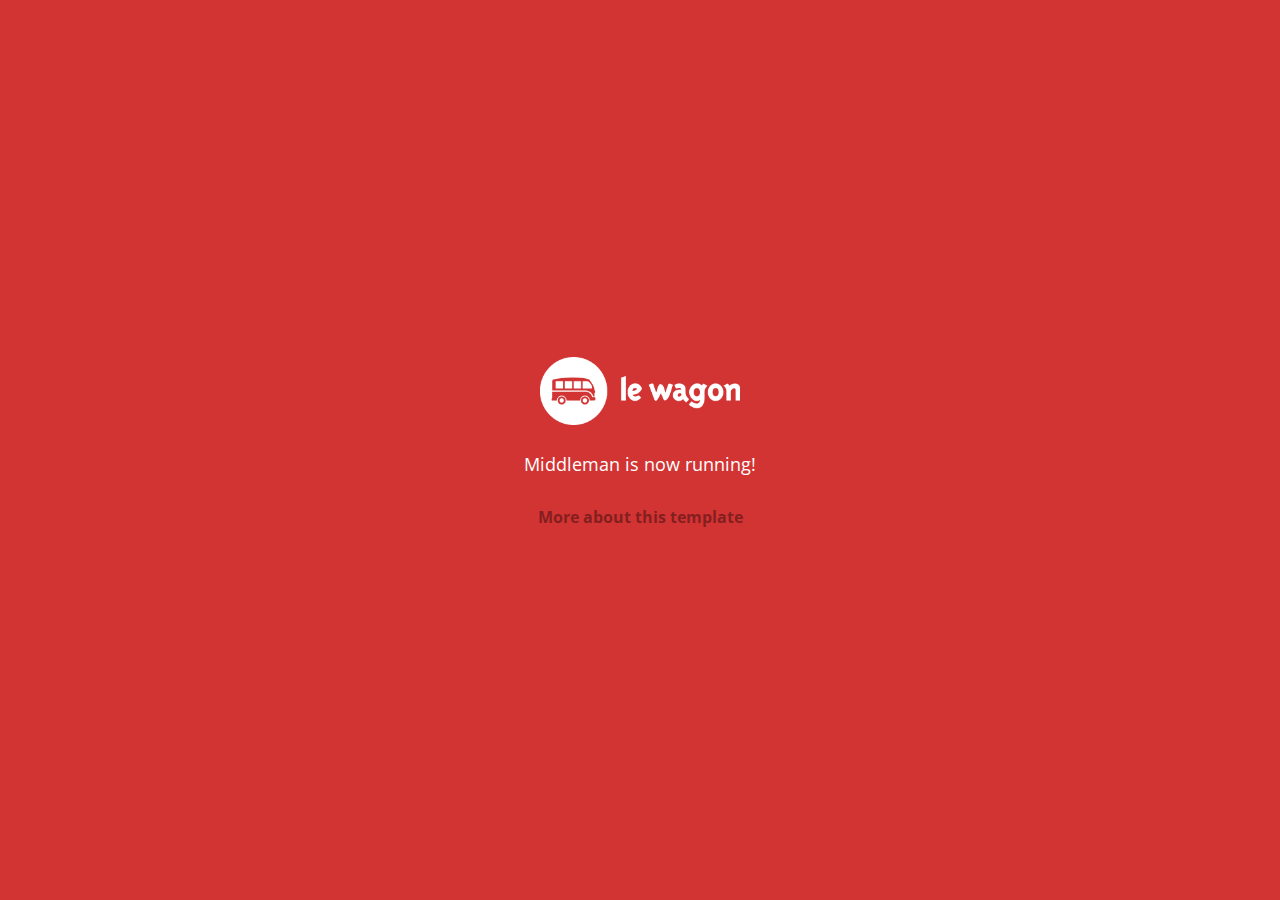
==== index.html @ b21d9deb "Automated commit at 2017-11-13 10:10:42 UTC by middleman-deploy 2.0.0-alpha" ====
<!doctype html>
<html>
  <head>
    <meta charset="utf-8">
    <meta http-equiv="x-ua-compatible" content="ie=edge">
    <meta name="viewport"
          content="width=device-width, initial-scale=1, shrink-to-fit=no">
    <!-- Use the title from a page's frontmatter if it has one -->
    <title>Le Wagon - Middleman</title>
    <link href="stylesheets/application-3c48b980.css" rel="stylesheet" />
    <script src="javascripts/application-93de88c9.js"></script>
    <link href="images/favicon-f15af148.png" rel="icon" type="image/png" />
  </head>
  <body>
    <div id="home">
  <div class="home-content">
    <img src="images/logo-acc9c0ec.png" width="200" alt="Logo" />
    <p>
      Middleman is now running!
    </p>
    <p class="about">
      <a href="about.html">More about this template</a>
    </p>
  </div>
</div>

  </body>
</html>
---- stylesheets/application-3c48b980.css ----
@import url("https://fonts.googleapis.com/css?family=Open+Sans:400,300,700|Raleway:400,100,300,700,500");/*!
 * Bootstrap v3.3.7 (http://getbootstrap.com)
 * Copyright 2011-2016 Twitter, Inc.
 * Licensed under MIT (https://github.com/twbs/bootstrap/blob/master/LICENSE)
 *//*! normalize.css v3.0.3 | MIT License | github.com/necolas/normalize.css */html{font-family:sans-serif;-ms-text-size-adjust:100%;-webkit-text-size-adjust:100%}body{margin:0}article,aside,details,figcaption,figure,footer,header,hgroup,main,menu,nav,section,summary{display:block}audio,canvas,progress,video{display:inline-block;vertical-align:baseline}audio:not([controls]){display:none;height:0}[hidden],template{display:none}a{background-color:transparent}a:active,a:hover{outline:0}abbr[title]{border-bottom:1px dotted}b,strong{font-weight:bold}dfn{font-style:italic}h1{font-size:2em;margin:0.67em 0}mark{background:#ff0;color:#000}small{font-size:80%}sub,sup{font-size:75%;line-height:0;position:relative;vertical-align:baseline}sup{top:-0.5em}sub{bottom:-0.25em}img{border:0}svg:not(:root){overflow:hidden}figure{margin:1em 40px}hr{-webkit-box-sizing:content-box;box-sizing:content-box;height:0}pre{overflow:auto}code,kbd,pre,samp{font-family:monospace, monospace;font-size:1em}button,input,optgroup,select,textarea{color:inherit;font:inherit;margin:0}button{overflow:visible}button,select{text-transform:none}button,html input[type="button"],input[type="reset"],input[type="submit"]{-webkit-appearance:button;cursor:pointer}button[disabled],html input[disabled]{cursor:default}button::-moz-focus-inner,input::-moz-focus-inner{border:0;padding:0}input{line-height:normal}input[type="checkbox"],input[type="radio"]{-webkit-box-sizing:border-box;box-sizing:border-box;padding:0}input[type="number"]::-webkit-inner-spin-button,input[type="number"]::-webkit-outer-spin-button{height:auto}input[type="search"]{-webkit-appearance:textfield;-webkit-box-sizing:content-box;box-sizing:content-box}input[type="search"]::-webkit-search-cancel-button,input[type="search"]::-webkit-search-decoration{-webkit-appearance:none}fieldset{border:1px solid #c0c0c0;margin:0 2px;padding:0.35em 0.625em 0.75em}legend{border:0;padding:0}textarea{overflow:auto}optgroup{font-weight:bold}table{border-collapse:collapse;border-spacing:0}td,th{padding:0}/*! Source: https://github.com/h5bp/html5-boilerplate/blob/master/src/css/main.css */@media print{*,*:before,*:after{background:transparent !important;color:#000 !important;-webkit-box-shadow:none !important;box-shadow:none !important;text-shadow:none !important}a,a:visited{text-decoration:underline}a[href]:after{content:" (" attr(href) ")"}abbr[title]:after{content:" (" attr(title) ")"}a[href^="#"]:after,a[href^="javascript:"]:after{content:""}pre,blockquote{border:1px solid #999;page-break-inside:avoid}thead{display:table-header-group}tr,img{page-break-inside:avoid}img{max-width:100% !important}p,h2,h3{orphans:3;widows:3}h2,h3{page-break-after:avoid}.navbar{display:none}.btn>.caret,.dropup>.btn>.caret{border-top-color:#000 !important}.label{border:1px solid #000}.table{border-collapse:collapse !important}.table td,.table th{background-color:#fff !important}.table-bordered th,.table-bordered td{border:1px solid #ddd !important}}@font-face{font-family:'Glyphicons Halflings';src:url("../assets/bootstrap/glyphicons-halflings-regular-86b6f62b.eot");src:url("../assets/bootstrap/glyphicons-halflings-regular-86b6f62b.eot?#iefix") format("embedded-opentype"),url("../assets/bootstrap/glyphicons-halflings-regular-ca35b697.woff2") format("woff2"),url("../assets/bootstrap/glyphicons-halflings-regular-278e49a8.woff") format("woff"),url("../assets/bootstrap/glyphicons-halflings-regular-44bc1850.ttf") format("truetype"),url("../assets/bootstrap/glyphicons-halflings-regular-de51a849.svg#glyphicons_halflingsregular") format("svg")}.glyphicon{position:relative;top:1px;display:inline-block;font-family:'Glyphicons Halflings';font-style:normal;font-weight:normal;line-height:1;-webkit-font-smoothing:antialiased;-moz-osx-font-smoothing:grayscale}.glyphicon-asterisk:before{content:"\002a"}.glyphicon-plus:before{content:"\002b"}.glyphicon-euro:before,.glyphicon-eur:before{content:"\20ac"}.glyphicon-minus:before{content:"\2212"}.glyphicon-cloud:before{content:"\2601"}.glyphicon-envelope:before{content:"\2709"}.glyphicon-pencil:before{content:"\270f"}.glyphicon-glass:before{content:"\e001"}.glyphicon-music:before{content:"\e002"}.glyphicon-search:before{content:"\e003"}.glyphicon-heart:before{content:"\e005"}.glyphicon-star:before{content:"\e006"}.glyphicon-star-empty:before{content:"\e007"}.glyphicon-user:before{content:"\e008"}.glyphicon-film:before{content:"\e009"}.glyphicon-th-large:before{content:"\e010"}.glyphicon-th:before{content:"\e011"}.glyphicon-th-list:before{content:"\e012"}.glyphicon-ok:before{content:"\e013"}.glyphicon-remove:before{content:"\e014"}.glyphicon-zoom-in:before{content:"\e015"}.glyphicon-zoom-out:before{content:"\e016"}.glyphicon-off:before{content:"\e017"}.glyphicon-signal:before{content:"\e018"}.glyphicon-cog:before{content:"\e019"}.glyphicon-trash:before{content:"\e020"}.glyphicon-home:before{content:"\e021"}.glyphicon-file:before{content:"\e022"}.glyphicon-time:before{content:"\e023"}.glyphicon-road:before{content:"\e024"}.glyphicon-download-alt:before{content:"\e025"}.glyphicon-download:before{content:"\e026"}.glyphicon-upload:before{content:"\e027"}.glyphicon-inbox:before{content:"\e028"}.glyphicon-play-circle:before{content:"\e029"}.glyphicon-repeat:before{content:"\e030"}.glyphicon-refresh:before{content:"\e031"}.glyphicon-list-alt:before{content:"\e032"}.glyphicon-lock:before{content:"\e033"}.glyphicon-flag:before{content:"\e034"}.glyphicon-headphones:before{content:"\e035"}.glyphicon-volume-off:before{content:"\e036"}.glyphicon-volume-down:before{content:"\e037"}.glyphicon-volume-up:before{content:"\e038"}.glyphicon-qrcode:before{content:"\e039"}.glyphicon-barcode:before{content:"\e040"}.glyphicon-tag:before{content:"\e041"}.glyphicon-tags:before{content:"\e042"}.glyphicon-book:before{content:"\e043"}.glyphicon-bookmark:before{content:"\e044"}.glyphicon-print:before{content:"\e045"}.glyphicon-camera:before{content:"\e046"}.glyphicon-font:before{content:"\e047"}.glyphicon-bold:before{content:"\e048"}.glyphicon-italic:before{content:"\e049"}.glyphicon-text-height:before{content:"\e050"}.glyphicon-text-width:before{content:"\e051"}.glyphicon-align-left:before{content:"\e052"}.glyphicon-align-center:before{content:"\e053"}.glyphicon-align-right:before{content:"\e054"}.glyphicon-align-justify:before{content:"\e055"}.glyphicon-list:before{content:"\e056"}.glyphicon-indent-left:before{content:"\e057"}.glyphicon-indent-right:before{content:"\e058"}.glyphicon-facetime-video:before{content:"\e059"}.glyphicon-picture:before{content:"\e060"}.glyphicon-map-marker:before{content:"\e062"}.glyphicon-adjust:before{content:"\e063"}.glyphicon-tint:before{content:"\e064"}.glyphicon-edit:before{content:"\e065"}.glyphicon-share:before{content:"\e066"}.glyphicon-check:before{content:"\e067"}.glyphicon-move:before{content:"\e068"}.glyphicon-step-backward:before{content:"\e069"}.glyphicon-fast-backward:before{content:"\e070"}.glyphicon-backward:before{content:"\e071"}.glyphicon-play:before{content:"\e072"}.glyphicon-pause:before{content:"\e073"}.glyphicon-stop:before{content:"\e074"}.glyphicon-forward:before{content:"\e075"}.glyphicon-fast-forward:before{content:"\e076"}.glyphicon-step-forward:before{content:"\e077"}.glyphicon-eject:before{content:"\e078"}.glyphicon-chevron-left:before{content:"\e079"}.glyphicon-chevron-right:before{content:"\e080"}.glyphicon-plus-sign:before{content:"\e081"}.glyphicon-minus-sign:before{content:"\e082"}.glyphicon-remove-sign:before{content:"\e083"}.glyphicon-ok-sign:before{content:"\e084"}.glyphicon-question-sign:before{content:"\e085"}.glyphicon-info-sign:before{content:"\e086"}.glyphicon-screenshot:before{content:"\e087"}.glyphicon-remove-circle:before{content:"\e088"}.glyphicon-ok-circle:before{content:"\e089"}.glyphicon-ban-circle:before{content:"\e090"}.glyphicon-arrow-left:before{content:"\e091"}.glyphicon-arrow-right:before{content:"\e092"}.glyphicon-arrow-up:before{content:"\e093"}.glyphicon-arrow-down:before{content:"\e094"}.glyphicon-share-alt:before{content:"\e095"}.glyphicon-resize-full:before{content:"\e096"}.glyphicon-resize-small:before{content:"\e097"}.glyphicon-exclamation-sign:before{content:"\e101"}.glyphicon-gift:before{content:"\e102"}.glyphicon-leaf:before{content:"\e103"}.glyphicon-fire:before{content:"\e104"}.glyphicon-eye-open:before{content:"\e105"}.glyphicon-eye-close:before{content:"\e106"}.glyphicon-warning-sign:before{content:"\e107"}.glyphicon-plane:before{content:"\e108"}.glyphicon-calendar:before{content:"\e109"}.glyphicon-random:before{content:"\e110"}.glyphicon-comment:before{content:"\e111"}.glyphicon-magnet:before{content:"\e112"}.glyphicon-chevron-up:before{content:"\e113"}.glyphicon-chevron-down:before{content:"\e114"}.glyphicon-retweet:before{content:"\e115"}.glyphicon-shopping-cart:before{content:"\e116"}.glyphicon-folder-close:before{content:"\e117"}.glyphicon-folder-open:before{content:"\e118"}.glyphicon-resize-vertical:before{content:"\e119"}.glyphicon-resize-horizontal:before{content:"\e120"}.glyphicon-hdd:before{content:"\e121"}.glyphicon-bullhorn:before{content:"\e122"}.glyphicon-bell:before{content:"\e123"}.glyphicon-certificate:before{content:"\e124"}.glyphicon-thumbs-up:before{content:"\e125"}.glyphicon-thumbs-down:before{content:"\e126"}.glyphicon-hand-right:before{content:"\e127"}.glyphicon-hand-left:before{content:"\e128"}.glyphicon-hand-up:before{content:"\e129"}.glyphicon-hand-down:before{content:"\e130"}.glyphicon-circle-arrow-right:before{content:"\e131"}.glyphicon-circle-arrow-left:before{content:"\e132"}.glyphicon-circle-arrow-up:before{content:"\e133"}.glyphicon-circle-arrow-down:before{content:"\e134"}.glyphicon-globe:before{content:"\e135"}.glyphicon-wrench:before{content:"\e136"}.glyphicon-tasks:before{content:"\e137"}.glyphicon-filter:before{content:"\e138"}.glyphicon-briefcase:before{content:"\e139"}.glyphicon-fullscreen:before{content:"\e140"}.glyphicon-dashboard:before{content:"\e141"}.glyphicon-paperclip:before{content:"\e142"}.glyphicon-heart-empty:before{content:"\e143"}.glyphicon-link:before{content:"\e144"}.glyphicon-phone:before{content:"\e145"}.glyphicon-pushpin:before{content:"\e146"}.glyphicon-usd:before{content:"\e148"}.glyphicon-gbp:before{content:"\e149"}.glyphicon-sort:before{content:"\e150"}.glyphicon-sort-by-alphabet:before{content:"\e151"}.glyphicon-sort-by-alphabet-alt:before{content:"\e152"}.glyphicon-sort-by-order:before{content:"\e153"}.glyphicon-sort-by-order-alt:before{content:"\e154"}.glyphicon-sort-by-attributes:before{content:"\e155"}.glyphicon-sort-by-attributes-alt:before{content:"\e156"}.glyphicon-unchecked:before{content:"\e157"}.glyphicon-expand:before{content:"\e158"}.glyphicon-collapse-down:before{content:"\e159"}.glyphicon-collapse-up:before{content:"\e160"}.glyphicon-log-in:before{content:"\e161"}.glyphicon-flash:before{content:"\e162"}.glyphicon-log-out:before{content:"\e163"}.glyphicon-new-window:before{content:"\e164"}.glyphicon-record:before{content:"\e165"}.glyphicon-save:before{content:"\e166"}.glyphicon-open:before{content:"\e167"}.glyphicon-saved:before{content:"\e168"}.glyphicon-import:before{content:"\e169"}.glyphicon-export:before{content:"\e170"}.glyphicon-send:before{content:"\e171"}.glyphicon-floppy-disk:before{content:"\e172"}.glyphicon-floppy-saved:before{content:"\e173"}.glyphicon-floppy-remove:before{content:"\e174"}.glyphicon-floppy-save:before{content:"\e175"}.glyphicon-floppy-open:before{content:"\e176"}.glyphicon-credit-card:before{content:"\e177"}.glyphicon-transfer:before{content:"\e178"}.glyphicon-cutlery:before{content:"\e179"}.glyphicon-header:before{content:"\e180"}.glyphicon-compressed:before{content:"\e181"}.glyphicon-earphone:before{content:"\e182"}.glyphicon-phone-alt:before{content:"\e183"}.glyphicon-tower:before{content:"\e184"}.glyphicon-stats:before{content:"\e185"}.glyphicon-sd-video:before{content:"\e186"}.glyphicon-hd-video:before{content:"\e187"}.glyphicon-subtitles:before{content:"\e188"}.glyphicon-sound-stereo:before{content:"\e189"}.glyphicon-sound-dolby:before{content:"\e190"}.glyphicon-sound-5-1:before{content:"\e191"}.glyphicon-sound-6-1:before{content:"\e192"}.glyphicon-sound-7-1:before{content:"\e193"}.glyphicon-copyright-mark:before{content:"\e194"}.glyphicon-registration-mark:before{content:"\e195"}.glyphicon-cloud-download:before{content:"\e197"}.glyphicon-cloud-upload:before{content:"\e198"}.glyphicon-tree-conifer:before{content:"\e199"}.glyphicon-tree-deciduous:before{content:"\e200"}.glyphicon-cd:before{content:"\e201"}.glyphicon-save-file:before{content:"\e202"}.glyphicon-open-file:before{content:"\e203"}.glyphicon-level-up:before{content:"\e204"}.glyphicon-copy:before{content:"\e205"}.glyphicon-paste:before{content:"\e206"}.glyphicon-alert:before{content:"\e209"}.glyphicon-equalizer:before{content:"\e210"}.glyphicon-king:before{content:"\e211"}.glyphicon-queen:before{content:"\e212"}.glyphicon-pawn:before{content:"\e213"}.glyphicon-bishop:before{content:"\e214"}.glyphicon-knight:before{content:"\e215"}.glyphicon-baby-formula:before{content:"\e216"}.glyphicon-tent:before{content:"\26fa"}.glyphicon-blackboard:before{content:"\e218"}.glyphicon-bed:before{content:"\e219"}.glyphicon-apple:before{content:"\f8ff"}.glyphicon-erase:before{content:"\e221"}.glyphicon-hourglass:before{content:"\231b"}.glyphicon-lamp:before{content:"\e223"}.glyphicon-duplicate:before{content:"\e224"}.glyphicon-piggy-bank:before{content:"\e225"}.glyphicon-scissors:before{content:"\e226"}.glyphicon-bitcoin:before{content:"\e227"}.glyphicon-btc:before{content:"\e227"}.glyphicon-xbt:before{content:"\e227"}.glyphicon-yen:before{content:"\00a5"}.glyphicon-jpy:before{content:"\00a5"}.glyphicon-ruble:before{content:"\20bd"}.glyphicon-rub:before{content:"\20bd"}.glyphicon-scale:before{content:"\e230"}.glyphicon-ice-lolly:before{content:"\e231"}.glyphicon-ice-lolly-tasted:before{content:"\e232"}.glyphicon-education:before{content:"\e233"}.glyphicon-option-horizontal:before{content:"\e234"}.glyphicon-option-vertical:before{content:"\e235"}.glyphicon-menu-hamburger:before{content:"\e236"}.glyphicon-modal-window:before{content:"\e237"}.glyphicon-oil:before{content:"\e238"}.glyphicon-grain:before{content:"\e239"}.glyphicon-sunglasses:before{content:"\e240"}.glyphicon-text-size:before{content:"\e241"}.glyphicon-text-color:before{content:"\e242"}.glyphicon-text-background:before{content:"\e243"}.glyphicon-object-align-top:before{content:"\e244"}.glyphicon-object-align-bottom:before{content:"\e245"}.glyphicon-object-align-horizontal:before{content:"\e246"}.glyphicon-object-align-left:before{content:"\e247"}.glyphicon-object-align-vertical:before{content:"\e248"}.glyphicon-object-align-right:before{content:"\e249"}.glyphicon-triangle-right:before{content:"\e250"}.glyphicon-triangle-left:before{content:"\e251"}.glyphicon-triangle-bottom:before{content:"\e252"}.glyphicon-triangle-top:before{content:"\e253"}.glyphicon-console:before{content:"\e254"}.glyphicon-superscript:before{content:"\e255"}.glyphicon-subscript:before{content:"\e256"}.glyphicon-menu-left:before{content:"\e257"}.glyphicon-menu-right:before{content:"\e258"}.glyphicon-menu-down:before{content:"\e259"}.glyphicon-menu-up:before{content:"\e260"}*{-webkit-box-sizing:border-box;box-sizing:border-box}*:before,*:after{-webkit-box-sizing:border-box;box-sizing:border-box}html{font-size:10px;-webkit-tap-highlight-color:transparent}body{font-family:"Open Sans", "Helvetica", "sans-serif";font-size:18px;line-height:1.42857143;color:#333333;background-color:#F4F4F4}input,button,select,textarea{font-family:inherit;font-size:inherit;line-height:inherit}a{color:#469AE0;text-decoration:none}a:hover,a:focus{color:#1f74ba;text-decoration:underline}a:focus{outline:5px auto -webkit-focus-ring-color;outline-offset:-2px}figure{margin:0}img{vertical-align:middle}.img-responsive{display:block;max-width:100%;height:auto}.img-rounded{border-radius:2px}.img-thumbnail{padding:4px;line-height:1.42857143;background-color:#F4F4F4;border:1px solid #ddd;border-radius:2px;-webkit-transition:all 0.2s ease-in-out;transition:all 0.2s ease-in-out;display:inline-block;max-width:100%;height:auto}.img-circle{border-radius:50%}hr{margin-top:25px;margin-bottom:25px;border:0;border-top:1px solid #eeeeee}.sr-only{position:absolute;width:1px;height:1px;margin:-1px;padding:0;overflow:hidden;clip:rect(0, 0, 0, 0);border:0}.sr-only-focusable:active,.sr-only-focusable:focus{position:static;width:auto;height:auto;margin:0;overflow:visible;clip:auto}[role="button"]{cursor:pointer}h1,h2,h3,h4,h5,h6,.h1,.h2,.h3,.h4,.h5,.h6{font-family:"Raleway", "Helvetica", "sans-serif";font-weight:500;line-height:1.1;color:inherit}h1 small,h1 .small,h2 small,h2 .small,h3 small,h3 .small,h4 small,h4 .small,h5 small,h5 .small,h6 small,h6 .small,.h1 small,.h1 .small,.h2 small,.h2 .small,.h3 small,.h3 .small,.h4 small,.h4 .small,.h5 small,.h5 .small,.h6 small,.h6 .small{font-weight:normal;line-height:1;color:#777777}h1,.h1,h2,.h2,h3,.h3{margin-top:25px;margin-bottom:12.5px}h1 small,h1 .small,.h1 small,.h1 .small,h2 small,h2 .small,.h2 small,.h2 .small,h3 small,h3 .small,.h3 small,.h3 .small{font-size:65%}h4,.h4,h5,.h5,h6,.h6{margin-top:12.5px;margin-bottom:12.5px}h4 small,h4 .small,.h4 small,.h4 .small,h5 small,h5 .small,.h5 small,.h5 .small,h6 small,h6 .small,.h6 small,.h6 .small{font-size:75%}h1,.h1{font-size:46px}h2,.h2{font-size:38px}h3,.h3{font-size:31px}h4,.h4{font-size:23px}h5,.h5{font-size:18px}h6,.h6{font-size:16px}p{margin:0 0 12.5px}.lead{margin-bottom:25px;font-size:20px;font-weight:300;line-height:1.4}@media (min-width: 768px){.lead{font-size:27px}}small,.small{font-size:88%}mark,.mark{background-color:#fcf8e3;padding:.2em}.text-left{text-align:left}.text-right{text-align:right}.text-center{text-align:center}.text-justify{text-align:justify}.text-nowrap{white-space:nowrap}.text-lowercase{text-transform:lowercase}.text-uppercase,.initialism{text-transform:uppercase}.text-capitalize{text-transform:capitalize}.text-muted{color:#777777}.text-primary{color:#469AE0}a.text-primary:hover,a.text-primary:focus{color:#2381d0}.text-success{color:#3c763d}a.text-success:hover,a.text-success:focus{color:#2b542c}.text-info{color:#31708f}a.text-info:hover,a.text-info:focus{color:#245269}.text-warning{color:#8a6d3b}a.text-warning:hover,a.text-warning:focus{color:#66512c}.text-danger{color:#a94442}a.text-danger:hover,a.text-danger:focus{color:#843534}.bg-primary{color:#fff}.bg-primary{background-color:#469AE0}a.bg-primary:hover,a.bg-primary:focus{background-color:#2381d0}.bg-success{background-color:#dff0d8}a.bg-success:hover,a.bg-success:focus{background-color:#c1e2b3}.bg-info{background-color:#d9edf7}a.bg-info:hover,a.bg-info:focus{background-color:#afd9ee}.bg-warning{background-color:#fcf8e3}a.bg-warning:hover,a.bg-warning:focus{background-color:#f7ecb5}.bg-danger{background-color:#f2dede}a.bg-danger:hover,a.bg-danger:focus{background-color:#e4b9b9}.page-header{padding-bottom:11.5px;margin:50px 0 25px;border-bottom:1px solid #eeeeee}ul,ol{margin-top:0;margin-bottom:12.5px}ul ul,ul ol,ol ul,ol ol{margin-bottom:0}.list-unstyled{padding-left:0;list-style:none}.list-inline{padding-left:0;list-style:none;margin-left:-5px}.list-inline>li{display:inline-block;padding-left:5px;padding-right:5px}dl{margin-top:0;margin-bottom:25px}dt,dd{line-height:1.42857143}dt{font-weight:bold}dd{margin-left:0}.dl-horizontal dd:before,.dl-horizontal dd:after{content:" ";display:table}.dl-horizontal dd:after{clear:both}@media (min-width: 768px){.dl-horizontal dt{float:left;width:160px;clear:left;text-align:right;overflow:hidden;text-overflow:ellipsis;white-space:nowrap}.dl-horizontal dd{margin-left:180px}}abbr[title],abbr[data-original-title]{cursor:help;border-bottom:1px dotted #777777}.initialism{font-size:90%}blockquote{padding:12.5px 25px;margin:0 0 25px;font-size:22.5px;border-left:5px solid #eeeeee}blockquote p:last-child,blockquote ul:last-child,blockquote ol:last-child{margin-bottom:0}blockquote footer,blockquote small,blockquote .small{display:block;font-size:80%;line-height:1.42857143;color:#777777}blockquote footer:before,blockquote small:before,blockquote .small:before{content:'\2014 \00A0'}.blockquote-reverse,blockquote.pull-right{padding-right:15px;padding-left:0;border-right:5px solid #eeeeee;border-left:0;text-align:right}.blockquote-reverse footer:before,.blockquote-reverse small:before,.blockquote-reverse .small:before,blockquote.pull-right footer:before,blockquote.pull-right small:before,blockquote.pull-right .small:before{content:''}.blockquote-reverse footer:after,.blockquote-reverse small:after,.blockquote-reverse .small:after,blockquote.pull-right footer:after,blockquote.pull-right small:after,blockquote.pull-right .small:after{content:'\00A0 \2014'}address{margin-bottom:25px;font-style:normal;line-height:1.42857143}code,kbd,pre,samp{font-family:Menlo, Monaco, Consolas, "Courier New", monospace}code{padding:2px 4px;font-size:90%;color:#c7254e;background-color:#f9f2f4;border-radius:2px}kbd{padding:2px 4px;font-size:90%;color:#fff;background-color:#333;border-radius:2px;-webkit-box-shadow:inset 0 -1px 0 rgba(0,0,0,0.25);box-shadow:inset 0 -1px 0 rgba(0,0,0,0.25)}kbd kbd{padding:0;font-size:100%;font-weight:bold;-webkit-box-shadow:none;box-shadow:none}pre{display:block;padding:12px;margin:0 0 12.5px;font-size:17px;line-height:1.42857143;word-break:break-all;word-wrap:break-word;color:#333333;background-color:#f5f5f5;border:1px solid #ccc;border-radius:2px}pre code{padding:0;font-size:inherit;color:inherit;white-space:pre-wrap;background-color:transparent;border-radius:0}.pre-scrollable{max-height:340px;overflow-y:scroll}.container{margin-right:auto;margin-left:auto;padding-left:15px;padding-right:15px}.container:before,.container:after{content:" ";display:table}.container:after{clear:both}@media (min-width: 768px){.container{width:750px}}@media (min-width: 992px){.container{width:970px}}@media (min-width: 1200px){.container{width:1170px}}.container-fluid{margin-right:auto;margin-left:auto;padding-left:15px;padding-right:15px}.container-fluid:before,.container-fluid:after{content:" ";display:table}.container-fluid:after{clear:both}.row{margin-left:-15px;margin-right:-15px}.row:before,.row:after{content:" ";display:table}.row:after{clear:both}.col-xs-1,.col-sm-1,.col-md-1,.col-lg-1,.col-xs-2,.col-sm-2,.col-md-2,.col-lg-2,.col-xs-3,.col-sm-3,.col-md-3,.col-lg-3,.col-xs-4,.col-sm-4,.col-md-4,.col-lg-4,.col-xs-5,.col-sm-5,.col-md-5,.col-lg-5,.col-xs-6,.col-sm-6,.col-md-6,.col-lg-6,.col-xs-7,.col-sm-7,.col-md-7,.col-lg-7,.col-xs-8,.col-sm-8,.col-md-8,.col-lg-8,.col-xs-9,.col-sm-9,.col-md-9,.col-lg-9,.col-xs-10,.col-sm-10,.col-md-10,.col-lg-10,.col-xs-11,.col-sm-11,.col-md-11,.col-lg-11,.col-xs-12,.col-sm-12,.col-md-12,.col-lg-12{position:relative;min-height:1px;padding-left:15px;padding-right:15px}.col-xs-1,.col-xs-2,.col-xs-3,.col-xs-4,.col-xs-5,.col-xs-6,.col-xs-7,.col-xs-8,.col-xs-9,.col-xs-10,.col-xs-11,.col-xs-12{float:left}.col-xs-1{width:8.33333333%}.col-xs-2{width:16.66666667%}.col-xs-3{width:25%}.col-xs-4{width:33.33333333%}.col-xs-5{width:41.66666667%}.col-xs-6{width:50%}.col-xs-7{width:58.33333333%}.col-xs-8{width:66.66666667%}.col-xs-9{width:75%}.col-xs-10{width:83.33333333%}.col-xs-11{width:91.66666667%}.col-xs-12{width:100%}.col-xs-pull-0{right:auto}.col-xs-pull-1{right:8.33333333%}.col-xs-pull-2{right:16.66666667%}.col-xs-pull-3{right:25%}.col-xs-pull-4{right:33.33333333%}.col-xs-pull-5{right:41.66666667%}.col-xs-pull-6{right:50%}.col-xs-pull-7{right:58.33333333%}.col-xs-pull-8{right:66.66666667%}.col-xs-pull-9{right:75%}.col-xs-pull-10{right:83.33333333%}.col-xs-pull-11{right:91.66666667%}.col-xs-pull-12{right:100%}.col-xs-push-0{left:auto}.col-xs-push-1{left:8.33333333%}.col-xs-push-2{left:16.66666667%}.col-xs-push-3{left:25%}.col-xs-push-4{left:33.33333333%}.col-xs-push-5{left:41.66666667%}.col-xs-push-6{left:50%}.col-xs-push-7{left:58.33333333%}.col-xs-push-8{left:66.66666667%}.col-xs-push-9{left:75%}.col-xs-push-10{left:83.33333333%}.col-xs-push-11{left:91.66666667%}.col-xs-push-12{left:100%}.col-xs-offset-0{margin-left:0%}.col-xs-offset-1{margin-left:8.33333333%}.col-xs-offset-2{margin-left:16.66666667%}.col-xs-offset-3{margin-left:25%}.col-xs-offset-4{margin-left:33.33333333%}.col-xs-offset-5{margin-left:41.66666667%}.col-xs-offset-6{margin-left:50%}.col-xs-offset-7{margin-left:58.33333333%}.col-xs-offset-8{margin-left:66.66666667%}.col-xs-offset-9{margin-left:75%}.col-xs-offset-10{margin-left:83.33333333%}.col-xs-offset-11{margin-left:91.66666667%}.col-xs-offset-12{margin-left:100%}@media (min-width: 768px){.col-sm-1,.col-sm-2,.col-sm-3,.col-sm-4,.col-sm-5,.col-sm-6,.col-sm-7,.col-sm-8,.col-sm-9,.col-sm-10,.col-sm-11,.col-sm-12{float:left}.col-sm-1{width:8.33333333%}.col-sm-2{width:16.66666667%}.col-sm-3{width:25%}.col-sm-4{width:33.33333333%}.col-sm-5{width:41.66666667%}.col-sm-6{width:50%}.col-sm-7{width:58.33333333%}.col-sm-8{width:66.66666667%}.col-sm-9{width:75%}.col-sm-10{width:83.33333333%}.col-sm-11{width:91.66666667%}.col-sm-12{width:100%}.col-sm-pull-0{right:auto}.col-sm-pull-1{right:8.33333333%}.col-sm-pull-2{right:16.66666667%}.col-sm-pull-3{right:25%}.col-sm-pull-4{right:33.33333333%}.col-sm-pull-5{right:41.66666667%}.col-sm-pull-6{right:50%}.col-sm-pull-7{right:58.33333333%}.col-sm-pull-8{right:66.66666667%}.col-sm-pull-9{right:75%}.col-sm-pull-10{right:83.33333333%}.col-sm-pull-11{right:91.66666667%}.col-sm-pull-12{right:100%}.col-sm-push-0{left:auto}.col-sm-push-1{left:8.33333333%}.col-sm-push-2{left:16.66666667%}.col-sm-push-3{left:25%}.col-sm-push-4{left:33.33333333%}.col-sm-push-5{left:41.66666667%}.col-sm-push-6{left:50%}.col-sm-push-7{left:58.33333333%}.col-sm-push-8{left:66.66666667%}.col-sm-push-9{left:75%}.col-sm-push-10{left:83.33333333%}.col-sm-push-11{left:91.66666667%}.col-sm-push-12{left:100%}.col-sm-offset-0{margin-left:0%}.col-sm-offset-1{margin-left:8.33333333%}.col-sm-offset-2{margin-left:16.66666667%}.col-sm-offset-3{margin-left:25%}.col-sm-offset-4{margin-left:33.33333333%}.col-sm-offset-5{margin-left:41.66666667%}.col-sm-offset-6{margin-left:50%}.col-sm-offset-7{margin-left:58.33333333%}.col-sm-offset-8{margin-left:66.66666667%}.col-sm-offset-9{margin-left:75%}.col-sm-offset-10{margin-left:83.33333333%}.col-sm-offset-11{margin-left:91.66666667%}.col-sm-offset-12{margin-left:100%}}@media (min-width: 992px){.col-md-1,.col-md-2,.col-md-3,.col-md-4,.col-md-5,.col-md-6,.col-md-7,.col-md-8,.col-md-9,.col-md-10,.col-md-11,.col-md-12{float:left}.col-md-1{width:8.33333333%}.col-md-2{width:16.66666667%}.col-md-3{width:25%}.col-md-4{width:33.33333333%}.col-md-5{width:41.66666667%}.col-md-6{width:50%}.col-md-7{width:58.33333333%}.col-md-8{width:66.66666667%}.col-md-9{width:75%}.col-md-10{width:83.33333333%}.col-md-11{width:91.66666667%}.col-md-12{width:100%}.col-md-pull-0{right:auto}.col-md-pull-1{right:8.33333333%}.col-md-pull-2{right:16.66666667%}.col-md-pull-3{right:25%}.col-md-pull-4{right:33.33333333%}.col-md-pull-5{right:41.66666667%}.col-md-pull-6{right:50%}.col-md-pull-7{right:58.33333333%}.col-md-pull-8{right:66.66666667%}.col-md-pull-9{right:75%}.col-md-pull-10{right:83.33333333%}.col-md-pull-11{right:91.66666667%}.col-md-pull-12{right:100%}.col-md-push-0{left:auto}.col-md-push-1{left:8.33333333%}.col-md-push-2{left:16.66666667%}.col-md-push-3{left:25%}.col-md-push-4{left:33.33333333%}.col-md-push-5{left:41.66666667%}.col-md-push-6{left:50%}.col-md-push-7{left:58.33333333%}.col-md-push-8{left:66.66666667%}.col-md-push-9{left:75%}.col-md-push-10{left:83.33333333%}.col-md-push-11{left:91.66666667%}.col-md-push-12{left:100%}.col-md-offset-0{margin-left:0%}.col-md-offset-1{margin-left:8.33333333%}.col-md-offset-2{margin-left:16.66666667%}.col-md-offset-3{margin-left:25%}.col-md-offset-4{margin-left:33.33333333%}.col-md-offset-5{margin-left:41.66666667%}.col-md-offset-6{margin-left:50%}.col-md-offset-7{margin-left:58.33333333%}.col-md-offset-8{margin-left:66.66666667%}.col-md-offset-9{margin-left:75%}.col-md-offset-10{margin-left:83.33333333%}.col-md-offset-11{margin-left:91.66666667%}.col-md-offset-12{margin-left:100%}}@media (min-width: 1200px){.col-lg-1,.col-lg-2,.col-lg-3,.col-lg-4,.col-lg-5,.col-lg-6,.col-lg-7,.col-lg-8,.col-lg-9,.col-lg-10,.col-lg-11,.col-lg-12{float:left}.col-lg-1{width:8.33333333%}.col-lg-2{width:16.66666667%}.col-lg-3{width:25%}.col-lg-4{width:33.33333333%}.col-lg-5{width:41.66666667%}.col-lg-6{width:50%}.col-lg-7{width:58.33333333%}.col-lg-8{width:66.66666667%}.col-lg-9{width:75%}.col-lg-10{width:83.33333333%}.col-lg-11{width:91.66666667%}.col-lg-12{width:100%}.col-lg-pull-0{right:auto}.col-lg-pull-1{right:8.33333333%}.col-lg-pull-2{right:16.66666667%}.col-lg-pull-3{right:25%}.col-lg-pull-4{right:33.33333333%}.col-lg-pull-5{right:41.66666667%}.col-lg-pull-6{right:50%}.col-lg-pull-7{right:58.33333333%}.col-lg-pull-8{right:66.66666667%}.col-lg-pull-9{right:75%}.col-lg-pull-10{right:83.33333333%}.col-lg-pull-11{right:91.66666667%}.col-lg-pull-12{right:100%}.col-lg-push-0{left:auto}.col-lg-push-1{left:8.33333333%}.col-lg-push-2{left:16.66666667%}.col-lg-push-3{left:25%}.col-lg-push-4{left:33.33333333%}.col-lg-push-5{left:41.66666667%}.col-lg-push-6{left:50%}.col-lg-push-7{left:58.33333333%}.col-lg-push-8{left:66.66666667%}.col-lg-push-9{left:75%}.col-lg-push-10{left:83.33333333%}.col-lg-push-11{left:91.66666667%}.col-lg-push-12{left:100%}.col-lg-offset-0{margin-left:0%}.col-lg-offset-1{margin-left:8.33333333%}.col-lg-offset-2{margin-left:16.66666667%}.col-lg-offset-3{margin-left:25%}.col-lg-offset-4{margin-left:33.33333333%}.col-lg-offset-5{margin-left:41.66666667%}.col-lg-offset-6{margin-left:50%}.col-lg-offset-7{margin-left:58.33333333%}.col-lg-offset-8{margin-left:66.66666667%}.col-lg-offset-9{margin-left:75%}.col-lg-offset-10{margin-left:83.33333333%}.col-lg-offset-11{margin-left:91.66666667%}.col-lg-offset-12{margin-left:100%}}table{background-color:transparent}caption{padding-top:8px;padding-bottom:8px;color:#777777;text-align:left}th{text-align:left}.table{width:100%;max-width:100%;margin-bottom:25px}.table>thead>tr>th,.table>thead>tr>td,.table>tbody>tr>th,.table>tbody>tr>td,.table>tfoot>tr>th,.table>tfoot>tr>td{padding:8px;line-height:1.42857143;vertical-align:top;border-top:1px solid #ddd}.table>thead>tr>th{vertical-align:bottom;border-bottom:2px solid #ddd}.table>caption+thead>tr:first-child>th,.table>caption+thead>tr:first-child>td,.table>colgroup+thead>tr:first-child>th,.table>colgroup+thead>tr:first-child>td,.table>thead:first-child>tr:first-child>th,.table>thead:first-child>tr:first-child>td{border-top:0}.table>tbody+tbody{border-top:2px solid #ddd}.table .table{background-color:#F4F4F4}.table-condensed>thead>tr>th,.table-condensed>thead>tr>td,.table-condensed>tbody>tr>th,.table-condensed>tbody>tr>td,.table-condensed>tfoot>tr>th,.table-condensed>tfoot>tr>td{padding:5px}.table-bordered{border:1px solid #ddd}.table-bordered>thead>tr>th,.table-bordered>thead>tr>td,.table-bordered>tbody>tr>th,.table-bordered>tbody>tr>td,.table-bordered>tfoot>tr>th,.table-bordered>tfoot>tr>td{border:1px solid #ddd}.table-bordered>thead>tr>th,.table-bordered>thead>tr>td{border-bottom-width:2px}.table-striped>tbody>tr:nth-of-type(odd){background-color:#f9f9f9}.table-hover>tbody>tr:hover{background-color:#f5f5f5}table col[class*="col-"]{position:static;float:none;display:table-column}table td[class*="col-"],table th[class*="col-"]{position:static;float:none;display:table-cell}.table>thead>tr>td.active,.table>thead>tr>th.active,.table>thead>tr.active>td,.table>thead>tr.active>th,.table>tbody>tr>td.active,.table>tbody>tr>th.active,.table>tbody>tr.active>td,.table>tbody>tr.active>th,.table>tfoot>tr>td.active,.table>tfoot>tr>th.active,.table>tfoot>tr.active>td,.table>tfoot>tr.active>th{background-color:#f5f5f5}.table-hover>tbody>tr>td.active:hover,.table-hover>tbody>tr>th.active:hover,.table-hover>tbody>tr.active:hover>td,.table-hover>tbody>tr:hover>.active,.table-hover>tbody>tr.active:hover>th{background-color:#e8e8e8}.table>thead>tr>td.success,.table>thead>tr>th.success,.table>thead>tr.success>td,.table>thead>tr.success>th,.table>tbody>tr>td.success,.table>tbody>tr>th.success,.table>tbody>tr.success>td,.table>tbody>tr.success>th,.table>tfoot>tr>td.success,.table>tfoot>tr>th.success,.table>tfoot>tr.success>td,.table>tfoot>tr.success>th{background-color:#dff0d8}.table-hover>tbody>tr>td.success:hover,.table-hover>tbody>tr>th.success:hover,.table-hover>tbody>tr.success:hover>td,.table-hover>tbody>tr:hover>.success,.table-hover>tbody>tr.success:hover>th{background-color:#d0e9c6}.table>thead>tr>td.info,.table>thead>tr>th.info,.table>thead>tr.info>td,.table>thead>tr.info>th,.table>tbody>tr>td.info,.table>tbody>tr>th.info,.table>tbody>tr.info>td,.table>tbody>tr.info>th,.table>tfoot>tr>td.info,.table>tfoot>tr>th.info,.table>tfoot>tr.info>td,.table>tfoot>tr.info>th{background-color:#d9edf7}.table-hover>tbody>tr>td.info:hover,.table-hover>tbody>tr>th.info:hover,.table-hover>tbody>tr.info:hover>td,.table-hover>tbody>tr:hover>.info,.table-hover>tbody>tr.info:hover>th{background-color:#c4e3f3}.table>thead>tr>td.warning,.table>thead>tr>th.warning,.table>thead>tr.warning>td,.table>thead>tr.warning>th,.table>tbody>tr>td.warning,.table>tbody>tr>th.warning,.table>tbody>tr.warning>td,.table>tbody>tr.warning>th,.table>tfoot>tr>td.warning,.table>tfoot>tr>th.warning,.table>tfoot>tr.warning>td,.table>tfoot>tr.warning>th{background-color:#fcf8e3}.table-hover>tbody>tr>td.warning:hover,.table-hover>tbody>tr>th.warning:hover,.table-hover>tbody>tr.warning:hover>td,.table-hover>tbody>tr:hover>.warning,.table-hover>tbody>tr.warning:hover>th{background-color:#faf2cc}.table>thead>tr>td.danger,.table>thead>tr>th.danger,.table>thead>tr.danger>td,.table>thead>tr.danger>th,.table>tbody>tr>td.danger,.table>tbody>tr>th.danger,.table>tbody>tr.danger>td,.table>tbody>tr.danger>th,.table>tfoot>tr>td.danger,.table>tfoot>tr>th.danger,.table>tfoot>tr.danger>td,.table>tfoot>tr.danger>th{background-color:#f2dede}.table-hover>tbody>tr>td.danger:hover,.table-hover>tbody>tr>th.danger:hover,.table-hover>tbody>tr.danger:hover>td,.table-hover>tbody>tr:hover>.danger,.table-hover>tbody>tr.danger:hover>th{background-color:#ebcccc}.table-responsive{overflow-x:auto;min-height:0.01%}@media screen and (max-width: 767px){.table-responsive{width:100%;margin-bottom:18.75px;overflow-y:hidden;-ms-overflow-style:-ms-autohiding-scrollbar;border:1px solid #ddd}.table-responsive>.table{margin-bottom:0}.table-responsive>.table>thead>tr>th,.table-responsive>.table>thead>tr>td,.table-responsive>.table>tbody>tr>th,.table-responsive>.table>tbody>tr>td,.table-responsive>.table>tfoot>tr>th,.table-responsive>.table>tfoot>tr>td{white-space:nowrap}.table-responsive>.table-bordered{border:0}.table-responsive>.table-bordered>thead>tr>th:first-child,.table-responsive>.table-bordered>thead>tr>td:first-child,.table-responsive>.table-bordered>tbody>tr>th:first-child,.table-responsive>.table-bordered>tbody>tr>td:first-child,.table-responsive>.table-bordered>tfoot>tr>th:first-child,.table-responsive>.table-bordered>tfoot>tr>td:first-child{border-left:0}.table-responsive>.table-bordered>thead>tr>th:last-child,.table-responsive>.table-bordered>thead>tr>td:last-child,.table-responsive>.table-bordered>tbody>tr>th:last-child,.table-responsive>.table-bordered>tbody>tr>td:last-child,.table-responsive>.table-bordered>tfoot>tr>th:last-child,.table-responsive>.table-bordered>tfoot>tr>td:last-child{border-right:0}.table-responsive>.table-bordered>tbody>tr:last-child>th,.table-responsive>.table-bordered>tbody>tr:last-child>td,.table-responsive>.table-bordered>tfoot>tr:last-child>th,.table-responsive>.table-bordered>tfoot>tr:last-child>td{border-bottom:0}}fieldset{padding:0;margin:0;border:0;min-width:0}legend{display:block;width:100%;padding:0;margin-bottom:25px;font-size:27px;line-height:inherit;color:#333333;border:0;border-bottom:1px solid #e5e5e5}label{display:inline-block;max-width:100%;margin-bottom:5px;font-weight:bold}input[type="search"]{-webkit-box-sizing:border-box;box-sizing:border-box}input[type="radio"],input[type="checkbox"]{margin:4px 0 0;margin-top:1px \9;line-height:normal}input[type="file"]{display:block}input[type="range"]{display:block;width:100%}select[multiple],select[size]{height:auto}input[type="file"]:focus,input[type="radio"]:focus,input[type="checkbox"]:focus{outline:5px auto -webkit-focus-ring-color;outline-offset:-2px}output{display:block;padding-top:7px;font-size:18px;line-height:1.42857143;color:#000000}.form-control{display:block;width:100%;height:39px;padding:6px 12px;font-size:18px;line-height:1.42857143;color:#000000;background-color:#fff;background-image:none;border:1px solid #ccc;border-radius:2px;-webkit-box-shadow:inset 0 1px 1px rgba(0,0,0,0.075);box-shadow:inset 0 1px 1px rgba(0,0,0,0.075);-webkit-transition:border-color ease-in-out 0.15s, box-shadow ease-in-out 0.15s;-webkit-transition:border-color ease-in-out 0.15s, -webkit-box-shadow ease-in-out 0.15s;transition:border-color ease-in-out 0.15s, -webkit-box-shadow ease-in-out 0.15s;transition:border-color ease-in-out 0.15s, box-shadow ease-in-out 0.15s;transition:border-color ease-in-out 0.15s, box-shadow ease-in-out 0.15s, -webkit-box-shadow ease-in-out 0.15s}.form-control:focus{border-color:#66afe9;outline:0;-webkit-box-shadow:inset 0 1px 1px rgba(0,0,0,0.075),0 0 8px rgba(102,175,233,0.6);box-shadow:inset 0 1px 1px rgba(0,0,0,0.075),0 0 8px rgba(102,175,233,0.6)}.form-control::-moz-placeholder{color:#999;opacity:1}.form-control:-ms-input-placeholder{color:#999}.form-control::-webkit-input-placeholder{color:#999}.form-control::-ms-expand{border:0;background-color:transparent}.form-control[disabled],.form-control[readonly],fieldset[disabled] .form-control{background-color:#eeeeee;opacity:1}.form-control[disabled],fieldset[disabled] .form-control{cursor:not-allowed}textarea.form-control{height:auto}input[type="search"]{-webkit-appearance:none}@media screen and (-webkit-min-device-pixel-ratio: 0){input[type="date"].form-control,input[type="time"].form-control,input[type="datetime-local"].form-control,input[type="month"].form-control{line-height:39px}input[type="date"].input-sm,.input-group-sm>input[type="date"].form-control,.input-group-sm>input[type="date"].input-group-addon,.input-group-sm>.input-group-btn>input[type="date"].btn,.input-group-sm input[type="date"],input[type="time"].input-sm,.input-group-sm>input[type="time"].form-control,.input-group-sm>input[type="time"].input-group-addon,.input-group-sm>.input-group-btn>input[type="time"].btn,.input-group-sm input[type="time"],input[type="datetime-local"].input-sm,.input-group-sm>input[type="datetime-local"].form-control,.input-group-sm>input[type="datetime-local"].input-group-addon,.input-group-sm>.input-group-btn>input[type="datetime-local"].btn,.input-group-sm input[type="datetime-local"],input[type="month"].input-sm,.input-group-sm>input[type="month"].form-control,.input-group-sm>input[type="month"].input-group-addon,.input-group-sm>.input-group-btn>input[type="month"].btn,.input-group-sm input[type="month"]{line-height:36px}input[type="date"].input-lg,.input-group-lg>input[type="date"].form-control,.input-group-lg>input[type="date"].input-group-addon,.input-group-lg>.input-group-btn>input[type="date"].btn,.input-group-lg input[type="date"],input[type="time"].input-lg,.input-group-lg>input[type="time"].form-control,.input-group-lg>input[type="time"].input-group-addon,.input-group-lg>.input-group-btn>input[type="time"].btn,.input-group-lg input[type="time"],input[type="datetime-local"].input-lg,.input-group-lg>input[type="datetime-local"].form-control,.input-group-lg>input[type="datetime-local"].input-group-addon,.input-group-lg>.input-group-btn>input[type="datetime-local"].btn,.input-group-lg input[type="datetime-local"],input[type="month"].input-lg,.input-group-lg>input[type="month"].form-control,.input-group-lg>input[type="month"].input-group-addon,.input-group-lg>.input-group-btn>input[type="month"].btn,.input-group-lg input[type="month"]{line-height:53px}}.form-group{margin-bottom:15px}.radio,.checkbox{position:relative;display:block;margin-top:10px;margin-bottom:10px}.radio label,.checkbox label{min-height:25px;padding-left:20px;margin-bottom:0;font-weight:normal;cursor:pointer}.radio input[type="radio"],.radio-inline input[type="radio"],.checkbox input[type="checkbox"],.checkbox-inline input[type="checkbox"]{position:absolute;margin-left:-20px;margin-top:4px \9}.radio+.radio,.checkbox+.checkbox{margin-top:-5px}.radio-inline,.checkbox-inline{position:relative;display:inline-block;padding-left:20px;margin-bottom:0;vertical-align:middle;font-weight:normal;cursor:pointer}.radio-inline+.radio-inline,.checkbox-inline+.checkbox-inline{margin-top:0;margin-left:10px}input[type="radio"][disabled],input[type="radio"].disabled,fieldset[disabled] input[type="radio"],input[type="checkbox"][disabled],input[type="checkbox"].disabled,fieldset[disabled] input[type="checkbox"]{cursor:not-allowed}.radio-inline.disabled,fieldset[disabled] .radio-inline,.checkbox-inline.disabled,fieldset[disabled] .checkbox-inline{cursor:not-allowed}.radio.disabled label,fieldset[disabled] .radio label,.checkbox.disabled label,fieldset[disabled] .checkbox label{cursor:not-allowed}.form-control-static{padding-top:7px;padding-bottom:7px;margin-bottom:0;min-height:43px}.form-control-static.input-lg,.input-group-lg>.form-control-static.form-control,.input-group-lg>.form-control-static.input-group-addon,.input-group-lg>.input-group-btn>.form-control-static.btn,.form-control-static.input-sm,.input-group-sm>.form-control-static.form-control,.input-group-sm>.form-control-static.input-group-addon,.input-group-sm>.input-group-btn>.form-control-static.btn{padding-left:0;padding-right:0}.input-sm,.input-group-sm>.form-control,.input-group-sm>.input-group-addon,.input-group-sm>.input-group-btn>.btn{height:36px;padding:5px 10px;font-size:16px;line-height:1.5;border-radius:2px}select.input-sm,.input-group-sm>select.form-control,.input-group-sm>select.input-group-addon,.input-group-sm>.input-group-btn>select.btn{height:36px;line-height:36px}textarea.input-sm,.input-group-sm>textarea.form-control,.input-group-sm>textarea.input-group-addon,.input-group-sm>.input-group-btn>textarea.btn,select[multiple].input-sm,.input-group-sm>select[multiple].form-control,.input-group-sm>select[multiple].input-group-addon,.input-group-sm>.input-group-btn>select[multiple].btn{height:auto}.form-group-sm .form-control{height:36px;padding:5px 10px;font-size:16px;line-height:1.5;border-radius:2px}.form-group-sm select.form-control{height:36px;line-height:36px}.form-group-sm textarea.form-control,.form-group-sm select[multiple].form-control{height:auto}.form-group-sm .form-control-static{height:36px;min-height:41px;padding:6px 10px;font-size:16px;line-height:1.5}.input-lg,.input-group-lg>.form-control,.input-group-lg>.input-group-addon,.input-group-lg>.input-group-btn>.btn{height:53px;padding:10px 16px;font-size:23px;line-height:1.3333333;border-radius:2px}select.input-lg,.input-group-lg>select.form-control,.input-group-lg>select.input-group-addon,.input-group-lg>.input-group-btn>select.btn{height:53px;line-height:53px}textarea.input-lg,.input-group-lg>textarea.form-control,.input-group-lg>textarea.input-group-addon,.input-group-lg>.input-group-btn>textarea.btn,select[multiple].input-lg,.input-group-lg>select[multiple].form-control,.input-group-lg>select[multiple].input-group-addon,.input-group-lg>.input-group-btn>select[multiple].btn{height:auto}.form-group-lg .form-control{height:53px;padding:10px 16px;font-size:23px;line-height:1.3333333;border-radius:2px}.form-group-lg select.form-control{height:53px;line-height:53px}.form-group-lg textarea.form-control,.form-group-lg select[multiple].form-control{height:auto}.form-group-lg .form-control-static{height:53px;min-height:48px;padding:11px 16px;font-size:23px;line-height:1.3333333}.has-feedback{position:relative}.has-feedback .form-control{padding-right:48.75px}.form-control-feedback{position:absolute;top:0;right:0;z-index:2;display:block;width:39px;height:39px;line-height:39px;text-align:center;pointer-events:none}.input-lg+.form-control-feedback,.input-group-lg>.form-control+.form-control-feedback,.input-group-lg>.input-group-addon+.form-control-feedback,.input-group-lg>.input-group-btn>.btn+.form-control-feedback,.input-group-lg+.form-control-feedback,.form-group-lg .form-control+.form-control-feedback{width:53px;height:53px;line-height:53px}.input-sm+.form-control-feedback,.input-group-sm>.form-control+.form-control-feedback,.input-group-sm>.input-group-addon+.form-control-feedback,.input-group-sm>.input-group-btn>.btn+.form-control-feedback,.input-group-sm+.form-control-feedback,.form-group-sm .form-control+.form-control-feedback{width:36px;height:36px;line-height:36px}.has-success .help-block,.has-success .control-label,.has-success .radio,.has-success .checkbox,.has-success .radio-inline,.has-success .checkbox-inline,.has-success.radio label,.has-success.checkbox label,.has-success.radio-inline label,.has-success.checkbox-inline label{color:#3c763d}.has-success .form-control{border-color:#3c763d;-webkit-box-shadow:inset 0 1px 1px rgba(0,0,0,0.075);box-shadow:inset 0 1px 1px rgba(0,0,0,0.075)}.has-success .form-control:focus{border-color:#2b542c;-webkit-box-shadow:inset 0 1px 1px rgba(0,0,0,0.075),0 0 6px #67b168;box-shadow:inset 0 1px 1px rgba(0,0,0,0.075),0 0 6px #67b168}.has-success .input-group-addon{color:#3c763d;border-color:#3c763d;background-color:#dff0d8}.has-success .form-control-feedback{color:#3c763d}.has-warning .help-block,.has-warning .control-label,.has-warning .radio,.has-warning .checkbox,.has-warning .radio-inline,.has-warning .checkbox-inline,.has-warning.radio label,.has-warning.checkbox label,.has-warning.radio-inline label,.has-warning.checkbox-inline label{color:#8a6d3b}.has-warning .form-control{border-color:#8a6d3b;-webkit-box-shadow:inset 0 1px 1px rgba(0,0,0,0.075);box-shadow:inset 0 1px 1px rgba(0,0,0,0.075)}.has-warning .form-control:focus{border-color:#66512c;-webkit-box-shadow:inset 0 1px 1px rgba(0,0,0,0.075),0 0 6px #c0a16b;box-shadow:inset 0 1px 1px rgba(0,0,0,0.075),0 0 6px #c0a16b}.has-warning .input-group-addon{color:#8a6d3b;border-color:#8a6d3b;background-color:#fcf8e3}.has-warning .form-control-feedback{color:#8a6d3b}.has-error .help-block,.has-error .control-label,.has-error .radio,.has-error .checkbox,.has-error .radio-inline,.has-error .checkbox-inline,.has-error.radio label,.has-error.checkbox label,.has-error.radio-inline label,.has-error.checkbox-inline label{color:#a94442}.has-error .form-control{border-color:#a94442;-webkit-box-shadow:inset 0 1px 1px rgba(0,0,0,0.075);box-shadow:inset 0 1px 1px rgba(0,0,0,0.075)}.has-error .form-control:focus{border-color:#843534;-webkit-box-shadow:inset 0 1px 1px rgba(0,0,0,0.075),0 0 6px #ce8483;box-shadow:inset 0 1px 1px rgba(0,0,0,0.075),0 0 6px #ce8483}.has-error .input-group-addon{color:#a94442;border-color:#a94442;background-color:#f2dede}.has-error .form-control-feedback{color:#a94442}.has-feedback label ~ .form-control-feedback{top:30px}.has-feedback label.sr-only ~ .form-control-feedback{top:0}.help-block{display:block;margin-top:5px;margin-bottom:10px;color:#737373}@media (min-width: 768px){.form-inline .form-group{display:inline-block;margin-bottom:0;vertical-align:middle}.form-inline .form-control{display:inline-block;width:auto;vertical-align:middle}.form-inline .form-control-static{display:inline-block}.form-inline .input-group{display:inline-table;vertical-align:middle}.form-inline .input-group .input-group-addon,.form-inline .input-group .input-group-btn,.form-inline .input-group .form-control{width:auto}.form-inline .input-group>.form-control{width:100%}.form-inline .control-label{margin-bottom:0;vertical-align:middle}.form-inline .radio,.form-inline .checkbox{display:inline-block;margin-top:0;margin-bottom:0;vertical-align:middle}.form-inline .radio label,.form-inline .checkbox label{padding-left:0}.form-inline .radio input[type="radio"],.form-inline .checkbox input[type="checkbox"]{position:relative;margin-left:0}.form-inline .has-feedback .form-control-feedback{top:0}}.form-horizontal .radio,.form-horizontal .checkbox,.form-horizontal .radio-inline,.form-horizontal .checkbox-inline{margin-top:0;margin-bottom:0;padding-top:7px}.form-horizontal .radio,.form-horizontal .checkbox{min-height:32px}.form-horizontal .form-group{margin-left:-15px;margin-right:-15px}.form-horizontal .form-group:before,.form-horizontal .form-group:after{content:" ";display:table}.form-horizontal .form-group:after{clear:both}@media (min-width: 768px){.form-horizontal .control-label{text-align:right;margin-bottom:0;padding-top:7px}}.form-horizontal .has-feedback .form-control-feedback{right:15px}@media (min-width: 768px){.form-horizontal .form-group-lg .control-label{padding-top:11px;font-size:23px}}@media (min-width: 768px){.form-horizontal .form-group-sm .control-label{padding-top:6px;font-size:16px}}.btn{display:inline-block;margin-bottom:0;font-weight:normal;text-align:center;vertical-align:middle;-ms-touch-action:manipulation;touch-action:manipulation;cursor:pointer;background-image:none;border:1px solid transparent;white-space:nowrap;padding:6px 12px;font-size:18px;line-height:1.42857143;border-radius:2px;-webkit-user-select:none;-moz-user-select:none;-ms-user-select:none;user-select:none}.btn:focus,.btn.focus,.btn:active:focus,.btn:active.focus,.btn.active:focus,.btn.active.focus{outline:5px auto -webkit-focus-ring-color;outline-offset:-2px}.btn:hover,.btn:focus,.btn.focus{color:#333;text-decoration:none}.btn:active,.btn.active{outline:0;background-image:none;-webkit-box-shadow:inset 0 3px 5px rgba(0,0,0,0.125);box-shadow:inset 0 3px 5px rgba(0,0,0,0.125)}.btn.disabled,.btn[disabled],fieldset[disabled] .btn{cursor:not-allowed;opacity:0.65;filter:alpha(opacity=65);-webkit-box-shadow:none;box-shadow:none}a.btn.disabled,fieldset[disabled] a.btn{pointer-events:none}.btn-default{color:#333;background-color:#fff;border-color:#ccc}.btn-default:focus,.btn-default.focus{color:#333;background-color:#e6e6e6;border-color:#8c8c8c}.btn-default:hover{color:#333;background-color:#e6e6e6;border-color:#adadad}.btn-default:active,.btn-default.active,.open>.btn-default.dropdown-toggle{color:#333;background-color:#e6e6e6;border-color:#adadad}.btn-default:active:hover,.btn-default:active:focus,.btn-default:active.focus,.btn-default.active:hover,.btn-default.active:focus,.btn-default.active.focus,.open>.btn-default.dropdown-toggle:hover,.open>.btn-default.dropdown-toggle:focus,.open>.btn-default.dropdown-toggle.focus{color:#333;background-color:#d4d4d4;border-color:#8c8c8c}.btn-default:active,.btn-default.active,.open>.btn-default.dropdown-toggle{background-image:none}.btn-default.disabled:hover,.btn-default.disabled:focus,.btn-default.disabled.focus,.btn-default[disabled]:hover,.btn-default[disabled]:focus,.btn-default[disabled].focus,fieldset[disabled] .btn-default:hover,fieldset[disabled] .btn-default:focus,fieldset[disabled] .btn-default.focus{background-color:#fff;border-color:#ccc}.btn-default .badge{color:#fff;background-color:#333}.btn-primary{color:#fff;background-color:#469AE0;border-color:#308edc}.btn-primary:focus,.btn-primary.focus{color:#fff;background-color:#2381d0;border-color:#144b79}.btn-primary:hover{color:#fff;background-color:#2381d0;border-color:#1e6eb2}.btn-primary:active,.btn-primary.active,.open>.btn-primary.dropdown-toggle{color:#fff;background-color:#2381d0;border-color:#1e6eb2}.btn-primary:active:hover,.btn-primary:active:focus,.btn-primary:active.focus,.btn-primary.active:hover,.btn-primary.active:focus,.btn-primary.active.focus,.open>.btn-primary.dropdown-toggle:hover,.open>.btn-primary.dropdown-toggle:focus,.open>.btn-primary.dropdown-toggle.focus{color:#fff;background-color:#1e6eb2;border-color:#144b79}.btn-primary:active,.btn-primary.active,.open>.btn-primary.dropdown-toggle{background-image:none}.btn-primary.disabled:hover,.btn-primary.disabled:focus,.btn-primary.disabled.focus,.btn-primary[disabled]:hover,.btn-primary[disabled]:focus,.btn-primary[disabled].focus,fieldset[disabled] .btn-primary:hover,fieldset[disabled] .btn-primary:focus,fieldset[disabled] .btn-primary.focus{background-color:#469AE0;border-color:#308edc}.btn-primary .badge{color:#469AE0;background-color:#fff}.btn-success{color:#fff;background-color:#32B796;border-color:#2da386}.btn-success:focus,.btn-success.focus{color:#fff;background-color:#278f75;border-color:#113f34}.btn-success:hover{color:#fff;background-color:#278f75;border-color:#1f735e}.btn-success:active,.btn-success.active,.open>.btn-success.dropdown-toggle{color:#fff;background-color:#278f75;border-color:#1f735e}.btn-success:active:hover,.btn-success:active:focus,.btn-success:active.focus,.btn-success.active:hover,.btn-success.active:focus,.btn-success.active.focus,.open>.btn-success.dropdown-toggle:hover,.open>.btn-success.dropdown-toggle:focus,.open>.btn-success.dropdown-toggle.focus{color:#fff;background-color:#1f735e;border-color:#113f34}.btn-success:active,.btn-success.active,.open>.btn-success.dropdown-toggle{background-image:none}.btn-success.disabled:hover,.btn-success.disabled:focus,.btn-success.disabled.focus,.btn-success[disabled]:hover,.btn-success[disabled]:focus,.btn-success[disabled].focus,fieldset[disabled] .btn-success:hover,fieldset[disabled] .btn-success:focus,fieldset[disabled] .btn-success.focus{background-color:#32B796;border-color:#2da386}.btn-success .badge{color:#32B796;background-color:#fff}.btn-info{color:#fff;background-color:#FDB631;border-color:#fdad18}.btn-info:focus,.btn-info.focus{color:#fff;background-color:#f9a302;border-color:#946101}.btn-info:hover{color:#fff;background-color:#f9a302;border-color:#d58c02}.btn-info:active,.btn-info.active,.open>.btn-info.dropdown-toggle{color:#fff;background-color:#f9a302;border-color:#d58c02}.btn-info:active:hover,.btn-info:active:focus,.btn-info:active.focus,.btn-info.active:hover,.btn-info.active:focus,.btn-info.active.focus,.open>.btn-info.dropdown-toggle:hover,.open>.btn-info.dropdown-toggle:focus,.open>.btn-info.dropdown-toggle.focus{color:#fff;background-color:#d58c02;border-color:#946101}.btn-info:active,.btn-info.active,.open>.btn-info.dropdown-toggle{background-image:none}.btn-info.disabled:hover,.btn-info.disabled:focus,.btn-info.disabled.focus,.btn-info[disabled]:hover,.btn-info[disabled]:focus,.btn-info[disabled].focus,fieldset[disabled] .btn-info:hover,fieldset[disabled] .btn-info:focus,fieldset[disabled] .btn-info.focus{background-color:#FDB631;border-color:#fdad18}.btn-info .badge{color:#FDB631;background-color:#fff}.btn-warning{color:#fff;background-color:#E67E22;border-color:#d67118}.btn-warning:focus,.btn-warning.focus{color:#fff;background-color:#bf6516;border-color:#64350b}.btn-warning:hover{color:#fff;background-color:#bf6516;border-color:#9f5412}.btn-warning:active,.btn-warning.active,.open>.btn-warning.dropdown-toggle{color:#fff;background-color:#bf6516;border-color:#9f5412}.btn-warning:active:hover,.btn-warning:active:focus,.btn-warning:active.focus,.btn-warning.active:hover,.btn-warning.active:focus,.btn-warning.active.focus,.open>.btn-warning.dropdown-toggle:hover,.open>.btn-warning.dropdown-toggle:focus,.open>.btn-warning.dropdown-toggle.focus{color:#fff;background-color:#9f5412;border-color:#64350b}.btn-warning:active,.btn-warning.active,.open>.btn-warning.dropdown-toggle{background-image:none}.btn-warning.disabled:hover,.btn-warning.disabled:focus,.btn-warning.disabled.focus,.btn-warning[disabled]:hover,.btn-warning[disabled]:focus,.btn-warning[disabled].focus,fieldset[disabled] .btn-warning:hover,fieldset[disabled] .btn-warning:focus,fieldset[disabled] .btn-warning.focus{background-color:#E67E22;border-color:#d67118}.btn-warning .badge{color:#E67E22;background-color:#fff}.btn-danger{color:#fff;background-color:#EE5F5B;border-color:#ec4844}.btn-danger:focus,.btn-danger.focus{color:#fff;background-color:#e9322d;border-color:#9f1411}.btn-danger:hover{color:#fff;background-color:#e9322d;border-color:#dc1c17}.btn-danger:active,.btn-danger.active,.open>.btn-danger.dropdown-toggle{color:#fff;background-color:#e9322d;border-color:#dc1c17}.btn-danger:active:hover,.btn-danger:active:focus,.btn-danger:active.focus,.btn-danger.active:hover,.btn-danger.active:focus,.btn-danger.active.focus,.open>.btn-danger.dropdown-toggle:hover,.open>.btn-danger.dropdown-toggle:focus,.open>.btn-danger.dropdown-toggle.focus{color:#fff;background-color:#dc1c17;border-color:#9f1411}.btn-danger:active,.btn-danger.active,.open>.btn-danger.dropdown-toggle{background-image:none}.btn-danger.disabled:hover,.btn-danger.disabled:focus,.btn-danger.disabled.focus,.btn-danger[disabled]:hover,.btn-danger[disabled]:focus,.btn-danger[disabled].focus,fieldset[disabled] .btn-danger:hover,fieldset[disabled] .btn-danger:focus,fieldset[disabled] .btn-danger.focus{background-color:#EE5F5B;border-color:#ec4844}.btn-danger .badge{color:#EE5F5B;background-color:#fff}.btn-link{color:#469AE0;font-weight:normal;border-radius:0}.btn-link,.btn-link:active,.btn-link.active,.btn-link[disabled],fieldset[disabled] .btn-link{background-color:transparent;-webkit-box-shadow:none;box-shadow:none}.btn-link,.btn-link:hover,.btn-link:focus,.btn-link:active{border-color:transparent}.btn-link:hover,.btn-link:focus{color:#1f74ba;text-decoration:underline;background-color:transparent}.btn-link[disabled]:hover,.btn-link[disabled]:focus,fieldset[disabled] .btn-link:hover,fieldset[disabled] .btn-link:focus{color:#777777;text-decoration:none}.btn-lg,.btn-group-lg>.btn{padding:10px 16px;font-size:23px;line-height:1.3333333;border-radius:2px}.btn-sm,.btn-group-sm>.btn{padding:5px 10px;font-size:16px;line-height:1.5;border-radius:2px}.btn-xs,.btn-group-xs>.btn{padding:1px 5px;font-size:16px;line-height:1.5;border-radius:2px}.btn-block{display:block;width:100%}.btn-block+.btn-block{margin-top:5px}input[type="submit"].btn-block,input[type="reset"].btn-block,input[type="button"].btn-block{width:100%}.fade{opacity:0;-webkit-transition:opacity 0.15s linear;transition:opacity 0.15s linear}.fade.in{opacity:1}.collapse{display:none}.collapse.in{display:block}tr.collapse.in{display:table-row}tbody.collapse.in{display:table-row-group}.collapsing{position:relative;height:0;overflow:hidden;-webkit-transition-property:height, visibility;transition-property:height, visibility;-webkit-transition-duration:0.35s;transition-duration:0.35s;-webkit-transition-timing-function:ease;transition-timing-function:ease}.caret{display:inline-block;width:0;height:0;margin-left:2px;vertical-align:middle;border-top:4px dashed;border-top:4px solid \9;border-right:4px solid transparent;border-left:4px solid transparent}.dropup,.dropdown{position:relative}.dropdown-toggle:focus{outline:0}.dropdown-menu{position:absolute;top:100%;left:0;z-index:1000;display:none;float:left;min-width:160px;padding:5px 0;margin:2px 0 0;list-style:none;font-size:18px;text-align:left;background-color:#fff;border:1px solid #ccc;border:1px solid rgba(0,0,0,0.15);border-radius:2px;-webkit-box-shadow:0 6px 12px rgba(0,0,0,0.175);box-shadow:0 6px 12px rgba(0,0,0,0.175);background-clip:padding-box}.dropdown-menu.pull-right{right:0;left:auto}.dropdown-menu .divider{height:1px;margin:11.5px 0;overflow:hidden;background-color:#e5e5e5}.dropdown-menu>li>a{display:block;padding:3px 20px;clear:both;font-weight:normal;line-height:1.42857143;color:#333333;white-space:nowrap}.dropdown-menu>li>a:hover,.dropdown-menu>li>a:focus{text-decoration:none;color:#262626;background-color:#f5f5f5}.dropdown-menu>.active>a,.dropdown-menu>.active>a:hover,.dropdown-menu>.active>a:focus{color:#fff;text-decoration:none;outline:0;background-color:#469AE0}.dropdown-menu>.disabled>a,.dropdown-menu>.disabled>a:hover,.dropdown-menu>.disabled>a:focus{color:#777777}.dropdown-menu>.disabled>a:hover,.dropdown-menu>.disabled>a:focus{text-decoration:none;background-color:transparent;background-image:none;filter:progid:DXImageTransform.Microsoft.gradient(enabled = false);cursor:not-allowed}.open>.dropdown-menu{display:block}.open>a{outline:0}.dropdown-menu-right{left:auto;right:0}.dropdown-menu-left{left:0;right:auto}.dropdown-header{display:block;padding:3px 20px;font-size:16px;line-height:1.42857143;color:#777777;white-space:nowrap}.dropdown-backdrop{position:fixed;left:0;right:0;bottom:0;top:0;z-index:990}.pull-right>.dropdown-menu{right:0;left:auto}.dropup .caret,.navbar-fixed-bottom .dropdown .caret{border-top:0;border-bottom:4px dashed;border-bottom:4px solid \9;content:""}.dropup .dropdown-menu,.navbar-fixed-bottom .dropdown .dropdown-menu{top:auto;bottom:100%;margin-bottom:2px}@media (min-width: 768px){.navbar-right .dropdown-menu{right:0;left:auto}.navbar-right .dropdown-menu-left{left:0;right:auto}}.btn-group,.btn-group-vertical{position:relative;display:inline-block;vertical-align:middle}.btn-group>.btn,.btn-group-vertical>.btn{position:relative;float:left}.btn-group>.btn:hover,.btn-group>.btn:focus,.btn-group>.btn:active,.btn-group>.btn.active,.btn-group-vertical>.btn:hover,.btn-group-vertical>.btn:focus,.btn-group-vertical>.btn:active,.btn-group-vertical>.btn.active{z-index:2}.btn-group .btn+.btn,.btn-group .btn+.btn-group,.btn-group .btn-group+.btn,.btn-group .btn-group+.btn-group{margin-left:-1px}.btn-toolbar{margin-left:-5px}.btn-toolbar:before,.btn-toolbar:after{content:" ";display:table}.btn-toolbar:after{clear:both}.btn-toolbar .btn,.btn-toolbar .btn-group,.btn-toolbar .input-group{float:left}.btn-toolbar>.btn,.btn-toolbar>.btn-group,.btn-toolbar>.input-group{margin-left:5px}.btn-group>.btn:not(:first-child):not(:last-child):not(.dropdown-toggle){border-radius:0}.btn-group>.btn:first-child{margin-left:0}.btn-group>.btn:first-child:not(:last-child):not(.dropdown-toggle){border-bottom-right-radius:0;border-top-right-radius:0}.btn-group>.btn:last-child:not(:first-child),.btn-group>.dropdown-toggle:not(:first-child){border-bottom-left-radius:0;border-top-left-radius:0}.btn-group>.btn-group{float:left}.btn-group>.btn-group:not(:first-child):not(:last-child)>.btn{border-radius:0}.btn-group>.btn-group:first-child:not(:last-child)>.btn:last-child,.btn-group>.btn-group:first-child:not(:last-child)>.dropdown-toggle{border-bottom-right-radius:0;border-top-right-radius:0}.btn-group>.btn-group:last-child:not(:first-child)>.btn:first-child{border-bottom-left-radius:0;border-top-left-radius:0}.btn-group .dropdown-toggle:active,.btn-group.open .dropdown-toggle{outline:0}.btn-group>.btn+.dropdown-toggle{padding-left:8px;padding-right:8px}.btn-group>.btn-lg+.dropdown-toggle,.btn-group-lg.btn-group>.btn+.dropdown-toggle{padding-left:12px;padding-right:12px}.btn-group.open .dropdown-toggle{-webkit-box-shadow:inset 0 3px 5px rgba(0,0,0,0.125);box-shadow:inset 0 3px 5px rgba(0,0,0,0.125)}.btn-group.open .dropdown-toggle.btn-link{-webkit-box-shadow:none;box-shadow:none}.btn .caret{margin-left:0}.btn-lg .caret,.btn-group-lg>.btn .caret{border-width:5px 5px 0;border-bottom-width:0}.dropup .btn-lg .caret,.dropup .btn-group-lg>.btn .caret{border-width:0 5px 5px}.btn-group-vertical>.btn,.btn-group-vertical>.btn-group,.btn-group-vertical>.btn-group>.btn{display:block;float:none;width:100%;max-width:100%}.btn-group-vertical>.btn-group:before,.btn-group-vertical>.btn-group:after{content:" ";display:table}.btn-group-vertical>.btn-group:after{clear:both}.btn-group-vertical>.btn-group>.btn{float:none}.btn-group-vertical>.btn+.btn,.btn-group-vertical>.btn+.btn-group,.btn-group-vertical>.btn-group+.btn,.btn-group-vertical>.btn-group+.btn-group{margin-top:-1px;margin-left:0}.btn-group-vertical>.btn:not(:first-child):not(:last-child){border-radius:0}.btn-group-vertical>.btn:first-child:not(:last-child){border-top-right-radius:2px;border-top-left-radius:2px;border-bottom-right-radius:0;border-bottom-left-radius:0}.btn-group-vertical>.btn:last-child:not(:first-child){border-top-right-radius:0;border-top-left-radius:0;border-bottom-right-radius:2px;border-bottom-left-radius:2px}.btn-group-vertical>.btn-group:not(:first-child):not(:last-child)>.btn{border-radius:0}.btn-group-vertical>.btn-group:first-child:not(:last-child)>.btn:last-child,.btn-group-vertical>.btn-group:first-child:not(:last-child)>.dropdown-toggle{border-bottom-right-radius:0;border-bottom-left-radius:0}.btn-group-vertical>.btn-group:last-child:not(:first-child)>.btn:first-child{border-top-right-radius:0;border-top-left-radius:0}.btn-group-justified{display:table;width:100%;table-layout:fixed;border-collapse:separate}.btn-group-justified>.btn,.btn-group-justified>.btn-group{float:none;display:table-cell;width:1%}.btn-group-justified>.btn-group .btn{width:100%}.btn-group-justified>.btn-group .dropdown-menu{left:auto}[data-toggle="buttons"]>.btn input[type="radio"],[data-toggle="buttons"]>.btn input[type="checkbox"],[data-toggle="buttons"]>.btn-group>.btn input[type="radio"],[data-toggle="buttons"]>.btn-group>.btn input[type="checkbox"]{position:absolute;clip:rect(0, 0, 0, 0);pointer-events:none}.input-group{position:relative;display:table;border-collapse:separate}.input-group[class*="col-"]{float:none;padding-left:0;padding-right:0}.input-group .form-control{position:relative;z-index:2;float:left;width:100%;margin-bottom:0}.input-group .form-control:focus{z-index:3}.input-group-addon,.input-group-btn,.input-group .form-control{display:table-cell}.input-group-addon:not(:first-child):not(:last-child),.input-group-btn:not(:first-child):not(:last-child),.input-group .form-control:not(:first-child):not(:last-child){border-radius:0}.input-group-addon,.input-group-btn{width:1%;white-space:nowrap;vertical-align:middle}.input-group-addon{padding:6px 12px;font-size:18px;font-weight:normal;line-height:1;color:#000000;text-align:center;background-color:#eeeeee;border:1px solid #ccc;border-radius:2px}.input-group-addon.input-sm,.input-group-sm>.input-group-addon,.input-group-sm>.input-group-btn>.input-group-addon.btn{padding:5px 10px;font-size:16px;border-radius:2px}.input-group-addon.input-lg,.input-group-lg>.input-group-addon,.input-group-lg>.input-group-btn>.input-group-addon.btn{padding:10px 16px;font-size:23px;border-radius:2px}.input-group-addon input[type="radio"],.input-group-addon input[type="checkbox"]{margin-top:0}.input-group .form-control:first-child,.input-group-addon:first-child,.input-group-btn:first-child>.btn,.input-group-btn:first-child>.btn-group>.btn,.input-group-btn:first-child>.dropdown-toggle,.input-group-btn:last-child>.btn:not(:last-child):not(.dropdown-toggle),.input-group-btn:last-child>.btn-group:not(:last-child)>.btn{border-bottom-right-radius:0;border-top-right-radius:0}.input-group-addon:first-child{border-right:0}.input-group .form-control:last-child,.input-group-addon:last-child,.input-group-btn:last-child>.btn,.input-group-btn:last-child>.btn-group>.btn,.input-group-btn:last-child>.dropdown-toggle,.input-group-btn:first-child>.btn:not(:first-child),.input-group-btn:first-child>.btn-group:not(:first-child)>.btn{border-bottom-left-radius:0;border-top-left-radius:0}.input-group-addon:last-child{border-left:0}.input-group-btn{position:relative;font-size:0;white-space:nowrap}.input-group-btn>.btn{position:relative}.input-group-btn>.btn+.btn{margin-left:-1px}.input-group-btn>.btn:hover,.input-group-btn>.btn:focus,.input-group-btn>.btn:active{z-index:2}.input-group-btn:first-child>.btn,.input-group-btn:first-child>.btn-group{margin-right:-1px}.input-group-btn:last-child>.btn,.input-group-btn:last-child>.btn-group{z-index:2;margin-left:-1px}.nav{margin-bottom:0;padding-left:0;list-style:none}.nav:before,.nav:after{content:" ";display:table}.nav:after{clear:both}.nav>li{position:relative;display:block}.nav>li>a{position:relative;display:block;padding:10px 15px}.nav>li>a:hover,.nav>li>a:focus{text-decoration:none;background-color:#eeeeee}.nav>li.disabled>a{color:#777777}.nav>li.disabled>a:hover,.nav>li.disabled>a:focus{color:#777777;text-decoration:none;background-color:transparent;cursor:not-allowed}.nav .open>a,.nav .open>a:hover,.nav .open>a:focus{background-color:#eeeeee;border-color:#469AE0}.nav .nav-divider{height:1px;margin:11.5px 0;overflow:hidden;background-color:#e5e5e5}.nav>li>a>img{max-width:none}.nav-tabs{border-bottom:1px solid #ddd}.nav-tabs>li{float:left;margin-bottom:-1px}.nav-tabs>li>a{margin-right:2px;line-height:1.42857143;border:1px solid transparent;border-radius:2px 2px 0 0}.nav-tabs>li>a:hover{border-color:#eeeeee #eeeeee #ddd}.nav-tabs>li.active>a,.nav-tabs>li.active>a:hover,.nav-tabs>li.active>a:focus{color:#000000;background-color:#F4F4F4;border:1px solid #ddd;border-bottom-color:transparent;cursor:default}.nav-pills>li{float:left}.nav-pills>li>a{border-radius:2px}.nav-pills>li+li{margin-left:2px}.nav-pills>li.active>a,.nav-pills>li.active>a:hover,.nav-pills>li.active>a:focus{color:#fff;background-color:#469AE0}.nav-stacked>li{float:none}.nav-stacked>li+li{margin-top:2px;margin-left:0}.nav-justified,.nav-tabs.nav-justified{width:100%}.nav-justified>li,.nav-tabs.nav-justified>li{float:none}.nav-justified>li>a,.nav-tabs.nav-justified>li>a{text-align:center;margin-bottom:5px}.nav-justified>.dropdown .dropdown-menu{top:auto;left:auto}@media (min-width: 768px){.nav-justified>li,.nav-tabs.nav-justified>li{display:table-cell;width:1%}.nav-justified>li>a,.nav-tabs.nav-justified>li>a{margin-bottom:0}}.nav-tabs-justified,.nav-tabs.nav-justified{border-bottom:0}.nav-tabs-justified>li>a,.nav-tabs.nav-justified>li>a{margin-right:0;border-radius:2px}.nav-tabs-justified>.active>a,.nav-tabs.nav-justified>.active>a,.nav-tabs-justified>.active>a:hover,.nav-tabs.nav-justified>.active>a:hover,.nav-tabs-justified>.active>a:focus,.nav-tabs.nav-justified>.active>a:focus{border:1px solid #ddd}@media (min-width: 768px){.nav-tabs-justified>li>a,.nav-tabs.nav-justified>li>a{border-bottom:1px solid #ddd;border-radius:2px 2px 0 0}.nav-tabs-justified>.active>a,.nav-tabs.nav-justified>.active>a,.nav-tabs-justified>.active>a:hover,.nav-tabs.nav-justified>.active>a:hover,.nav-tabs-justified>.active>a:focus,.nav-tabs.nav-justified>.active>a:focus{border-bottom-color:#F4F4F4}}.tab-content>.tab-pane{display:none}.tab-content>.active{display:block}.nav-tabs .dropdown-menu{margin-top:-1px;border-top-right-radius:0;border-top-left-radius:0}.navbar{position:relative;min-height:50px;margin-bottom:25px;border:1px solid transparent}.navbar:before,.navbar:after{content:" ";display:table}.navbar:after{clear:both}@media (min-width: 768px){.navbar{border-radius:2px}}.navbar-header:before,.navbar-header:after{content:" ";display:table}.navbar-header:after{clear:both}@media (min-width: 768px){.navbar-header{float:left}}.navbar-collapse{overflow-x:visible;padding-right:15px;padding-left:15px;border-top:1px solid transparent;-webkit-box-shadow:inset 0 1px 0 rgba(255,255,255,0.1);box-shadow:inset 0 1px 0 rgba(255,255,255,0.1);-webkit-overflow-scrolling:touch}.navbar-collapse:before,.navbar-collapse:after{content:" ";display:table}.navbar-collapse:after{clear:both}.navbar-collapse.in{overflow-y:auto}@media (min-width: 768px){.navbar-collapse{width:auto;border-top:0;-webkit-box-shadow:none;box-shadow:none}.navbar-collapse.collapse{display:block !important;height:auto !important;padding-bottom:0;overflow:visible !important}.navbar-collapse.in{overflow-y:visible}.navbar-fixed-top .navbar-collapse,.navbar-static-top .navbar-collapse,.navbar-fixed-bottom .navbar-collapse{padding-left:0;padding-right:0}}.navbar-fixed-top .navbar-collapse,.navbar-fixed-bottom .navbar-collapse{max-height:340px}@media (max-device-width: 480px) and (orientation: landscape){.navbar-fixed-top .navbar-collapse,.navbar-fixed-bottom .navbar-collapse{max-height:200px}}.container>.navbar-header,.container>.navbar-collapse,.container-fluid>.navbar-header,.container-fluid>.navbar-collapse{margin-right:-15px;margin-left:-15px}@media (min-width: 768px){.container>.navbar-header,.container>.navbar-collapse,.container-fluid>.navbar-header,.container-fluid>.navbar-collapse{margin-right:0;margin-left:0}}.navbar-static-top{z-index:1000;border-width:0 0 1px}@media (min-width: 768px){.navbar-static-top{border-radius:0}}.navbar-fixed-top,.navbar-fixed-bottom{position:fixed;right:0;left:0;z-index:1030}@media (min-width: 768px){.navbar-fixed-top,.navbar-fixed-bottom{border-radius:0}}.navbar-fixed-top{top:0;border-width:0 0 1px}.navbar-fixed-bottom{bottom:0;margin-bottom:0;border-width:1px 0 0}.navbar-brand{float:left;padding:12.5px 15px;font-size:23px;line-height:25px;height:50px}.navbar-brand:hover,.navbar-brand:focus{text-decoration:none}.navbar-brand>img{display:block}@media (min-width: 768px){.navbar>.container .navbar-brand,.navbar>.container-fluid .navbar-brand{margin-left:-15px}}.navbar-toggle{position:relative;float:right;margin-right:15px;padding:9px 10px;margin-top:8px;margin-bottom:8px;background-color:transparent;background-image:none;border:1px solid transparent;border-radius:2px}.navbar-toggle:focus{outline:0}.navbar-toggle .icon-bar{display:block;width:22px;height:2px;border-radius:1px}.navbar-toggle .icon-bar+.icon-bar{margin-top:4px}@media (min-width: 768px){.navbar-toggle{display:none}}.navbar-nav{margin:6.25px -15px}.navbar-nav>li>a{padding-top:10px;padding-bottom:10px;line-height:25px}@media (max-width: 767px){.navbar-nav .open .dropdown-menu{position:static;float:none;width:auto;margin-top:0;background-color:transparent;border:0;-webkit-box-shadow:none;box-shadow:none}.navbar-nav .open .dropdown-menu>li>a,.navbar-nav .open .dropdown-menu .dropdown-header{padding:5px 15px 5px 25px}.navbar-nav .open .dropdown-menu>li>a{line-height:25px}.navbar-nav .open .dropdown-menu>li>a:hover,.navbar-nav .open .dropdown-menu>li>a:focus{background-image:none}}@media (min-width: 768px){.navbar-nav{float:left;margin:0}.navbar-nav>li{float:left}.navbar-nav>li>a{padding-top:12.5px;padding-bottom:12.5px}}.navbar-form{margin-left:-15px;margin-right:-15px;padding:10px 15px;border-top:1px solid transparent;border-bottom:1px solid transparent;-webkit-box-shadow:inset 0 1px 0 rgba(255,255,255,0.1),0 1px 0 rgba(255,255,255,0.1);box-shadow:inset 0 1px 0 rgba(255,255,255,0.1),0 1px 0 rgba(255,255,255,0.1);margin-top:5.5px;margin-bottom:5.5px}@media (min-width: 768px){.navbar-form .form-group{display:inline-block;margin-bottom:0;vertical-align:middle}.navbar-form .form-control{display:inline-block;width:auto;vertical-align:middle}.navbar-form .form-control-static{display:inline-block}.navbar-form .input-group{display:inline-table;vertical-align:middle}.navbar-form .input-group .input-group-addon,.navbar-form .input-group .input-group-btn,.navbar-form .input-group .form-control{width:auto}.navbar-form .input-group>.form-control{width:100%}.navbar-form .control-label{margin-bottom:0;vertical-align:middle}.navbar-form .radio,.navbar-form .checkbox{display:inline-block;margin-top:0;margin-bottom:0;vertical-align:middle}.navbar-form .radio label,.navbar-form .checkbox label{padding-left:0}.navbar-form .radio input[type="radio"],.navbar-form .checkbox input[type="checkbox"]{position:relative;margin-left:0}.navbar-form .has-feedback .form-control-feedback{top:0}}@media (max-width: 767px){.navbar-form .form-group{margin-bottom:5px}.navbar-form .form-group:last-child{margin-bottom:0}}@media (min-width: 768px){.navbar-form{width:auto;border:0;margin-left:0;margin-right:0;padding-top:0;padding-bottom:0;-webkit-box-shadow:none;box-shadow:none}}.navbar-nav>li>.dropdown-menu{margin-top:0;border-top-right-radius:0;border-top-left-radius:0}.navbar-fixed-bottom .navbar-nav>li>.dropdown-menu{margin-bottom:0;border-top-right-radius:2px;border-top-left-radius:2px;border-bottom-right-radius:0;border-bottom-left-radius:0}.navbar-btn{margin-top:5.5px;margin-bottom:5.5px}.navbar-btn.btn-sm,.btn-group-sm>.navbar-btn.btn{margin-top:7px;margin-bottom:7px}.navbar-btn.btn-xs,.btn-group-xs>.navbar-btn.btn{margin-top:14px;margin-bottom:14px}.navbar-text{margin-top:12.5px;margin-bottom:12.5px}@media (min-width: 768px){.navbar-text{float:left;margin-left:15px;margin-right:15px}}@media (min-width: 768px){.navbar-left{float:left !important}.navbar-right{float:right !important;margin-right:-15px}.navbar-right ~ .navbar-right{margin-right:0}}.navbar-default{background-color:#f8f8f8;border-color:#e7e7e7}.navbar-default .navbar-brand{color:#777}.navbar-default .navbar-brand:hover,.navbar-default .navbar-brand:focus{color:#5e5e5e;background-color:transparent}.navbar-default .navbar-text{color:#777}.navbar-default .navbar-nav>li>a{color:#777}.navbar-default .navbar-nav>li>a:hover,.navbar-default .navbar-nav>li>a:focus{color:#333;background-color:transparent}.navbar-default .navbar-nav>.active>a,.navbar-default .navbar-nav>.active>a:hover,.navbar-default .navbar-nav>.active>a:focus{color:#555;background-color:#e7e7e7}.navbar-default .navbar-nav>.disabled>a,.navbar-default .navbar-nav>.disabled>a:hover,.navbar-default .navbar-nav>.disabled>a:focus{color:#ccc;background-color:transparent}.navbar-default .navbar-toggle{border-color:#ddd}.navbar-default .navbar-toggle:hover,.navbar-default .navbar-toggle:focus{background-color:#ddd}.navbar-default .navbar-toggle .icon-bar{background-color:#888}.navbar-default .navbar-collapse,.navbar-default .navbar-form{border-color:#e7e7e7}.navbar-default .navbar-nav>.open>a,.navbar-default .navbar-nav>.open>a:hover,.navbar-default .navbar-nav>.open>a:focus{background-color:#e7e7e7;color:#555}@media (max-width: 767px){.navbar-default .navbar-nav .open .dropdown-menu>li>a{color:#777}.navbar-default .navbar-nav .open .dropdown-menu>li>a:hover,.navbar-default .navbar-nav .open .dropdown-menu>li>a:focus{color:#333;background-color:transparent}.navbar-default .navbar-nav .open .dropdown-menu>.active>a,.navbar-default .navbar-nav .open .dropdown-menu>.active>a:hover,.navbar-default .navbar-nav .open .dropdown-menu>.active>a:focus{color:#555;background-color:#e7e7e7}.navbar-default .navbar-nav .open .dropdown-menu>.disabled>a,.navbar-default .navbar-nav .open .dropdown-menu>.disabled>a:hover,.navbar-default .navbar-nav .open .dropdown-menu>.disabled>a:focus{color:#ccc;background-color:transparent}}.navbar-default .navbar-link{color:#777}.navbar-default .navbar-link:hover{color:#333}.navbar-default .btn-link{color:#777}.navbar-default .btn-link:hover,.navbar-default .btn-link:focus{color:#333}.navbar-default .btn-link[disabled]:hover,.navbar-default .btn-link[disabled]:focus,fieldset[disabled] .navbar-default .btn-link:hover,fieldset[disabled] .navbar-default .btn-link:focus{color:#ccc}.navbar-inverse{background-color:#222;border-color:#090909}.navbar-inverse .navbar-brand{color:#9d9d9d}.navbar-inverse .navbar-brand:hover,.navbar-inverse .navbar-brand:focus{color:#fff;background-color:transparent}.navbar-inverse .navbar-text{color:#9d9d9d}.navbar-inverse .navbar-nav>li>a{color:#9d9d9d}.navbar-inverse .navbar-nav>li>a:hover,.navbar-inverse .navbar-nav>li>a:focus{color:#fff;background-color:transparent}.navbar-inverse .navbar-nav>.active>a,.navbar-inverse .navbar-nav>.active>a:hover,.navbar-inverse .navbar-nav>.active>a:focus{color:#fff;background-color:#090909}.navbar-inverse .navbar-nav>.disabled>a,.navbar-inverse .navbar-nav>.disabled>a:hover,.navbar-inverse .navbar-nav>.disabled>a:focus{color:#444;background-color:transparent}.navbar-inverse .navbar-toggle{border-color:#333}.navbar-inverse .navbar-toggle:hover,.navbar-inverse .navbar-toggle:focus{background-color:#333}.navbar-inverse .navbar-toggle .icon-bar{background-color:#fff}.navbar-inverse .navbar-collapse,.navbar-inverse .navbar-form{border-color:#101010}.navbar-inverse .navbar-nav>.open>a,.navbar-inverse .navbar-nav>.open>a:hover,.navbar-inverse .navbar-nav>.open>a:focus{background-color:#090909;color:#fff}@media (max-width: 767px){.navbar-inverse .navbar-nav .open .dropdown-menu>.dropdown-header{border-color:#090909}.navbar-inverse .navbar-nav .open .dropdown-menu .divider{background-color:#090909}.navbar-inverse .navbar-nav .open .dropdown-menu>li>a{color:#9d9d9d}.navbar-inverse .navbar-nav .open .dropdown-menu>li>a:hover,.navbar-inverse .navbar-nav .open .dropdown-menu>li>a:focus{color:#fff;background-color:transparent}.navbar-inverse .navbar-nav .open .dropdown-menu>.active>a,.navbar-inverse .navbar-nav .open .dropdown-menu>.active>a:hover,.navbar-inverse .navbar-nav .open .dropdown-menu>.active>a:focus{color:#fff;background-color:#090909}.navbar-inverse .navbar-nav .open .dropdown-menu>.disabled>a,.navbar-inverse .navbar-nav .open .dropdown-menu>.disabled>a:hover,.navbar-inverse .navbar-nav .open .dropdown-menu>.disabled>a:focus{color:#444;background-color:transparent}}.navbar-inverse .navbar-link{color:#9d9d9d}.navbar-inverse .navbar-link:hover{color:#fff}.navbar-inverse .btn-link{color:#9d9d9d}.navbar-inverse .btn-link:hover,.navbar-inverse .btn-link:focus{color:#fff}.navbar-inverse .btn-link[disabled]:hover,.navbar-inverse .btn-link[disabled]:focus,fieldset[disabled] .navbar-inverse .btn-link:hover,fieldset[disabled] .navbar-inverse .btn-link:focus{color:#444}.breadcrumb{padding:8px 15px;margin-bottom:25px;list-style:none;background-color:#f5f5f5;border-radius:2px}.breadcrumb>li{display:inline-block}.breadcrumb>li+li:before{content:"/ ";padding:0 5px;color:#ccc}.breadcrumb>.active{color:#777777}.pagination{display:inline-block;padding-left:0;margin:25px 0;border-radius:2px}.pagination>li{display:inline}.pagination>li>a,.pagination>li>span{position:relative;float:left;padding:6px 12px;line-height:1.42857143;text-decoration:none;color:#469AE0;background-color:#fff;border:1px solid #ddd;margin-left:-1px}.pagination>li:first-child>a,.pagination>li:first-child>span{margin-left:0;border-bottom-left-radius:2px;border-top-left-radius:2px}.pagination>li:last-child>a,.pagination>li:last-child>span{border-bottom-right-radius:2px;border-top-right-radius:2px}.pagination>li>a:hover,.pagination>li>a:focus,.pagination>li>span:hover,.pagination>li>span:focus{z-index:2;color:#1f74ba;background-color:#eeeeee;border-color:#ddd}.pagination>.active>a,.pagination>.active>a:hover,.pagination>.active>a:focus,.pagination>.active>span,.pagination>.active>span:hover,.pagination>.active>span:focus{z-index:3;color:#fff;background-color:#469AE0;border-color:#469AE0;cursor:default}.pagination>.disabled>span,.pagination>.disabled>span:hover,.pagination>.disabled>span:focus,.pagination>.disabled>a,.pagination>.disabled>a:hover,.pagination>.disabled>a:focus{color:#777777;background-color:#fff;border-color:#ddd;cursor:not-allowed}.pagination-lg>li>a,.pagination-lg>li>span{padding:10px 16px;font-size:23px;line-height:1.3333333}.pagination-lg>li:first-child>a,.pagination-lg>li:first-child>span{border-bottom-left-radius:2px;border-top-left-radius:2px}.pagination-lg>li:last-child>a,.pagination-lg>li:last-child>span{border-bottom-right-radius:2px;border-top-right-radius:2px}.pagination-sm>li>a,.pagination-sm>li>span{padding:5px 10px;font-size:16px;line-height:1.5}.pagination-sm>li:first-child>a,.pagination-sm>li:first-child>span{border-bottom-left-radius:2px;border-top-left-radius:2px}.pagination-sm>li:last-child>a,.pagination-sm>li:last-child>span{border-bottom-right-radius:2px;border-top-right-radius:2px}.pager{padding-left:0;margin:25px 0;list-style:none;text-align:center}.pager:before,.pager:after{content:" ";display:table}.pager:after{clear:both}.pager li{display:inline}.pager li>a,.pager li>span{display:inline-block;padding:5px 14px;background-color:#fff;border:1px solid #ddd;border-radius:15px}.pager li>a:hover,.pager li>a:focus{text-decoration:none;background-color:#eeeeee}.pager .next>a,.pager .next>span{float:right}.pager .previous>a,.pager .previous>span{float:left}.pager .disabled>a,.pager .disabled>a:hover,.pager .disabled>a:focus,.pager .disabled>span{color:#777777;background-color:#fff;cursor:not-allowed}.label{display:inline;padding:.2em .6em .3em;font-size:75%;font-weight:bold;line-height:1;color:#fff;text-align:center;white-space:nowrap;vertical-align:baseline;border-radius:.25em}.label:empty{display:none}.btn .label{position:relative;top:-1px}a.label:hover,a.label:focus{color:#fff;text-decoration:none;cursor:pointer}.label-default{background-color:#777777}.label-default[href]:hover,.label-default[href]:focus{background-color:#5e5e5e}.label-primary{background-color:#469AE0}.label-primary[href]:hover,.label-primary[href]:focus{background-color:#2381d0}.label-success{background-color:#32B796}.label-success[href]:hover,.label-success[href]:focus{background-color:#278f75}.label-info{background-color:#FDB631}.label-info[href]:hover,.label-info[href]:focus{background-color:#f9a302}.label-warning{background-color:#E67E22}.label-warning[href]:hover,.label-warning[href]:focus{background-color:#bf6516}.label-danger{background-color:#EE5F5B}.label-danger[href]:hover,.label-danger[href]:focus{background-color:#e9322d}.badge{display:inline-block;min-width:10px;padding:3px 7px;font-size:16px;font-weight:bold;color:#fff;line-height:1;vertical-align:middle;white-space:nowrap;text-align:center;background-color:#777777;border-radius:10px}.badge:empty{display:none}.btn .badge{position:relative;top:-1px}.btn-xs .badge,.btn-group-xs>.btn .badge,.btn-group-xs>.btn .badge{top:0;padding:1px 5px}.list-group-item.active>.badge,.nav-pills>.active>a>.badge{color:#469AE0;background-color:#fff}.list-group-item>.badge{float:right}.list-group-item>.badge+.badge{margin-right:5px}.nav-pills>li>a>.badge{margin-left:3px}a.badge:hover,a.badge:focus{color:#fff;text-decoration:none;cursor:pointer}.jumbotron{padding-top:30px;padding-bottom:30px;margin-bottom:30px;color:inherit;background-color:#eeeeee}.jumbotron h1,.jumbotron .h1{color:inherit}.jumbotron p{margin-bottom:15px;font-size:27px;font-weight:200}.jumbotron>hr{border-top-color:#d5d5d5}.container .jumbotron,.container-fluid .jumbotron{border-radius:2px;padding-left:15px;padding-right:15px}.jumbotron .container{max-width:100%}@media screen and (min-width: 768px){.jumbotron{padding-top:48px;padding-bottom:48px}.container .jumbotron,.container-fluid .jumbotron{padding-left:60px;padding-right:60px}.jumbotron h1,.jumbotron .h1{font-size:81px}}.thumbnail{display:block;padding:4px;margin-bottom:25px;line-height:1.42857143;background-color:#F4F4F4;border:1px solid #ddd;border-radius:2px;-webkit-transition:border 0.2s ease-in-out;transition:border 0.2s ease-in-out}.thumbnail>img,.thumbnail a>img{display:block;max-width:100%;height:auto;margin-left:auto;margin-right:auto}.thumbnail .caption{padding:9px;color:#333333}a.thumbnail:hover,a.thumbnail:focus,a.thumbnail.active{border-color:#469AE0}.alert{padding:15px;margin-bottom:25px;border:1px solid transparent;border-radius:2px}.alert h4{margin-top:0;color:inherit}.alert .alert-link{font-weight:bold}.alert>p,.alert>ul{margin-bottom:0}.alert>p+p{margin-top:5px}.alert-dismissable,.alert-dismissible{padding-right:35px}.alert-dismissable .close,.alert-dismissible .close{position:relative;top:-2px;right:-21px;color:inherit}.alert-success{background-color:#dff0d8;border-color:#d6e9c6;color:#3c763d}.alert-success hr{border-top-color:#c9e2b3}.alert-success .alert-link{color:#2b542c}.alert-info{background-color:#d9edf7;border-color:#bce8f1;color:#31708f}.alert-info hr{border-top-color:#a6e1ec}.alert-info .alert-link{color:#245269}.alert-warning{background-color:#fcf8e3;border-color:#faebcc;color:#8a6d3b}.alert-warning hr{border-top-color:#f7e1b5}.alert-warning .alert-link{color:#66512c}.alert-danger{background-color:#f2dede;border-color:#ebccd1;color:#a94442}.alert-danger hr{border-top-color:#e4b9c0}.alert-danger .alert-link{color:#843534}@-webkit-keyframes progress-bar-stripes{from{background-position:40px 0}to{background-position:0 0}}@keyframes progress-bar-stripes{from{background-position:40px 0}to{background-position:0 0}}.progress{overflow:hidden;height:25px;margin-bottom:25px;background-color:#f5f5f5;border-radius:2px;-webkit-box-shadow:inset 0 1px 2px rgba(0,0,0,0.1);box-shadow:inset 0 1px 2px rgba(0,0,0,0.1)}.progress-bar{float:left;width:0%;height:100%;font-size:16px;line-height:25px;color:#fff;text-align:center;background-color:#469AE0;-webkit-box-shadow:inset 0 -1px 0 rgba(0,0,0,0.15);box-shadow:inset 0 -1px 0 rgba(0,0,0,0.15);-webkit-transition:width 0.6s ease;transition:width 0.6s ease}.progress-striped .progress-bar,.progress-bar-striped{background-image:linear-gradient(45deg, rgba(255,255,255,0.15) 25%, transparent 25%, transparent 50%, rgba(255,255,255,0.15) 50%, rgba(255,255,255,0.15) 75%, transparent 75%, transparent);background-size:40px 40px}.progress.active .progress-bar,.progress-bar.active{-webkit-animation:progress-bar-stripes 2s linear infinite;animation:progress-bar-stripes 2s linear infinite}.progress-bar-success{background-color:#32B796}.progress-striped .progress-bar-success{background-image:linear-gradient(45deg, rgba(255,255,255,0.15) 25%, transparent 25%, transparent 50%, rgba(255,255,255,0.15) 50%, rgba(255,255,255,0.15) 75%, transparent 75%, transparent)}.progress-bar-info{background-color:#FDB631}.progress-striped .progress-bar-info{background-image:linear-gradient(45deg, rgba(255,255,255,0.15) 25%, transparent 25%, transparent 50%, rgba(255,255,255,0.15) 50%, rgba(255,255,255,0.15) 75%, transparent 75%, transparent)}.progress-bar-warning{background-color:#E67E22}.progress-striped .progress-bar-warning{background-image:linear-gradient(45deg, rgba(255,255,255,0.15) 25%, transparent 25%, transparent 50%, rgba(255,255,255,0.15) 50%, rgba(255,255,255,0.15) 75%, transparent 75%, transparent)}.progress-bar-danger{background-color:#EE5F5B}.progress-striped .progress-bar-danger{background-image:linear-gradient(45deg, rgba(255,255,255,0.15) 25%, transparent 25%, transparent 50%, rgba(255,255,255,0.15) 50%, rgba(255,255,255,0.15) 75%, transparent 75%, transparent)}.media{margin-top:15px}.media:first-child{margin-top:0}.media,.media-body{zoom:1;overflow:hidden}.media-body{width:10000px}.media-object{display:block}.media-object.img-thumbnail{max-width:none}.media-right,.media>.pull-right{padding-left:10px}.media-left,.media>.pull-left{padding-right:10px}.media-left,.media-right,.media-body{display:table-cell;vertical-align:top}.media-middle{vertical-align:middle}.media-bottom{vertical-align:bottom}.media-heading{margin-top:0;margin-bottom:5px}.media-list{padding-left:0;list-style:none}.list-group{margin-bottom:20px;padding-left:0}.list-group-item{position:relative;display:block;padding:10px 15px;margin-bottom:-1px;background-color:#fff;border:1px solid #ddd}.list-group-item:first-child{border-top-right-radius:2px;border-top-left-radius:2px}.list-group-item:last-child{margin-bottom:0;border-bottom-right-radius:2px;border-bottom-left-radius:2px}a.list-group-item,button.list-group-item{color:#555}a.list-group-item .list-group-item-heading,button.list-group-item .list-group-item-heading{color:#333}a.list-group-item:hover,a.list-group-item:focus,button.list-group-item:hover,button.list-group-item:focus{text-decoration:none;color:#555;background-color:#f5f5f5}button.list-group-item{width:100%;text-align:left}.list-group-item.disabled,.list-group-item.disabled:hover,.list-group-item.disabled:focus{background-color:#eeeeee;color:#777777;cursor:not-allowed}.list-group-item.disabled .list-group-item-heading,.list-group-item.disabled:hover .list-group-item-heading,.list-group-item.disabled:focus .list-group-item-heading{color:inherit}.list-group-item.disabled .list-group-item-text,.list-group-item.disabled:hover .list-group-item-text,.list-group-item.disabled:focus .list-group-item-text{color:#777777}.list-group-item.active,.list-group-item.active:hover,.list-group-item.active:focus{z-index:2;color:#fff;background-color:#469AE0;border-color:#469AE0}.list-group-item.active .list-group-item-heading,.list-group-item.active .list-group-item-heading>small,.list-group-item.active .list-group-item-heading>.small,.list-group-item.active:hover .list-group-item-heading,.list-group-item.active:hover .list-group-item-heading>small,.list-group-item.active:hover .list-group-item-heading>.small,.list-group-item.active:focus .list-group-item-heading,.list-group-item.active:focus .list-group-item-heading>small,.list-group-item.active:focus .list-group-item-heading>.small{color:inherit}.list-group-item.active .list-group-item-text,.list-group-item.active:hover .list-group-item-text,.list-group-item.active:focus .list-group-item-text{color:#f5f9fd}.list-group-item-success{color:#3c763d;background-color:#dff0d8}a.list-group-item-success,button.list-group-item-success{color:#3c763d}a.list-group-item-success .list-group-item-heading,button.list-group-item-success .list-group-item-heading{color:inherit}a.list-group-item-success:hover,a.list-group-item-success:focus,button.list-group-item-success:hover,button.list-group-item-success:focus{color:#3c763d;background-color:#d0e9c6}a.list-group-item-success.active,a.list-group-item-success.active:hover,a.list-group-item-success.active:focus,button.list-group-item-success.active,button.list-group-item-success.active:hover,button.list-group-item-success.active:focus{color:#fff;background-color:#3c763d;border-color:#3c763d}.list-group-item-info{color:#31708f;background-color:#d9edf7}a.list-group-item-info,button.list-group-item-info{color:#31708f}a.list-group-item-info .list-group-item-heading,button.list-group-item-info .list-group-item-heading{color:inherit}a.list-group-item-info:hover,a.list-group-item-info:focus,button.list-group-item-info:hover,button.list-group-item-info:focus{color:#31708f;background-color:#c4e3f3}a.list-group-item-info.active,a.list-group-item-info.active:hover,a.list-group-item-info.active:focus,button.list-group-item-info.active,button.list-group-item-info.active:hover,button.list-group-item-info.active:focus{color:#fff;background-color:#31708f;border-color:#31708f}.list-group-item-warning{color:#8a6d3b;background-color:#fcf8e3}a.list-group-item-warning,button.list-group-item-warning{color:#8a6d3b}a.list-group-item-warning .list-group-item-heading,button.list-group-item-warning .list-group-item-heading{color:inherit}a.list-group-item-warning:hover,a.list-group-item-warning:focus,button.list-group-item-warning:hover,button.list-group-item-warning:focus{color:#8a6d3b;background-color:#faf2cc}a.list-group-item-warning.active,a.list-group-item-warning.active:hover,a.list-group-item-warning.active:focus,button.list-group-item-warning.active,button.list-group-item-warning.active:hover,button.list-group-item-warning.active:focus{color:#fff;background-color:#8a6d3b;border-color:#8a6d3b}.list-group-item-danger{color:#a94442;background-color:#f2dede}a.list-group-item-danger,button.list-group-item-danger{color:#a94442}a.list-group-item-danger .list-group-item-heading,button.list-group-item-danger .list-group-item-heading{color:inherit}a.list-group-item-danger:hover,a.list-group-item-danger:focus,button.list-group-item-danger:hover,button.list-group-item-danger:focus{color:#a94442;background-color:#ebcccc}a.list-group-item-danger.active,a.list-group-item-danger.active:hover,a.list-group-item-danger.active:focus,button.list-group-item-danger.active,button.list-group-item-danger.active:hover,button.list-group-item-danger.active:focus{color:#fff;background-color:#a94442;border-color:#a94442}.list-group-item-heading{margin-top:0;margin-bottom:5px}.list-group-item-text{margin-bottom:0;line-height:1.3}.panel{margin-bottom:25px;background-color:#fff;border:1px solid transparent;border-radius:2px;-webkit-box-shadow:0 1px 1px rgba(0,0,0,0.05);box-shadow:0 1px 1px rgba(0,0,0,0.05)}.panel-body{padding:15px}.panel-body:before,.panel-body:after{content:" ";display:table}.panel-body:after{clear:both}.panel-heading{padding:10px 15px;border-bottom:1px solid transparent;border-top-right-radius:1px;border-top-left-radius:1px}.panel-heading>.dropdown .dropdown-toggle{color:inherit}.panel-title{margin-top:0;margin-bottom:0;font-size:21px;color:inherit}.panel-title>a,.panel-title>small,.panel-title>.small,.panel-title>small>a,.panel-title>.small>a{color:inherit}.panel-footer{padding:10px 15px;background-color:#f5f5f5;border-top:1px solid #ddd;border-bottom-right-radius:1px;border-bottom-left-radius:1px}.panel>.list-group,.panel>.panel-collapse>.list-group{margin-bottom:0}.panel>.list-group .list-group-item,.panel>.panel-collapse>.list-group .list-group-item{border-width:1px 0;border-radius:0}.panel>.list-group:first-child .list-group-item:first-child,.panel>.panel-collapse>.list-group:first-child .list-group-item:first-child{border-top:0;border-top-right-radius:1px;border-top-left-radius:1px}.panel>.list-group:last-child .list-group-item:last-child,.panel>.panel-collapse>.list-group:last-child .list-group-item:last-child{border-bottom:0;border-bottom-right-radius:1px;border-bottom-left-radius:1px}.panel>.panel-heading+.panel-collapse>.list-group .list-group-item:first-child{border-top-right-radius:0;border-top-left-radius:0}.panel-heading+.list-group .list-group-item:first-child{border-top-width:0}.list-group+.panel-footer{border-top-width:0}.panel>.table,.panel>.table-responsive>.table,.panel>.panel-collapse>.table{margin-bottom:0}.panel>.table caption,.panel>.table-responsive>.table caption,.panel>.panel-collapse>.table caption{padding-left:15px;padding-right:15px}.panel>.table:first-child,.panel>.table-responsive:first-child>.table:first-child{border-top-right-radius:1px;border-top-left-radius:1px}.panel>.table:first-child>thead:first-child>tr:first-child,.panel>.table:first-child>tbody:first-child>tr:first-child,.panel>.table-responsive:first-child>.table:first-child>thead:first-child>tr:first-child,.panel>.table-responsive:first-child>.table:first-child>tbody:first-child>tr:first-child{border-top-left-radius:1px;border-top-right-radius:1px}.panel>.table:first-child>thead:first-child>tr:first-child td:first-child,.panel>.table:first-child>thead:first-child>tr:first-child th:first-child,.panel>.table:first-child>tbody:first-child>tr:first-child td:first-child,.panel>.table:first-child>tbody:first-child>tr:first-child th:first-child,.panel>.table-responsive:first-child>.table:first-child>thead:first-child>tr:first-child td:first-child,.panel>.table-responsive:first-child>.table:first-child>thead:first-child>tr:first-child th:first-child,.panel>.table-responsive:first-child>.table:first-child>tbody:first-child>tr:first-child td:first-child,.panel>.table-responsive:first-child>.table:first-child>tbody:first-child>tr:first-child th:first-child{border-top-left-radius:1px}.panel>.table:first-child>thead:first-child>tr:first-child td:last-child,.panel>.table:first-child>thead:first-child>tr:first-child th:last-child,.panel>.table:first-child>tbody:first-child>tr:first-child td:last-child,.panel>.table:first-child>tbody:first-child>tr:first-child th:last-child,.panel>.table-responsive:first-child>.table:first-child>thead:first-child>tr:first-child td:last-child,.panel>.table-responsive:first-child>.table:first-child>thead:first-child>tr:first-child th:last-child,.panel>.table-responsive:first-child>.table:first-child>tbody:first-child>tr:first-child td:last-child,.panel>.table-responsive:first-child>.table:first-child>tbody:first-child>tr:first-child th:last-child{border-top-right-radius:1px}.panel>.table:last-child,.panel>.table-responsive:last-child>.table:last-child{border-bottom-right-radius:1px;border-bottom-left-radius:1px}.panel>.table:last-child>tbody:last-child>tr:last-child,.panel>.table:last-child>tfoot:last-child>tr:last-child,.panel>.table-responsive:last-child>.table:last-child>tbody:last-child>tr:last-child,.panel>.table-responsive:last-child>.table:last-child>tfoot:last-child>tr:last-child{border-bottom-left-radius:1px;border-bottom-right-radius:1px}.panel>.table:last-child>tbody:last-child>tr:last-child td:first-child,.panel>.table:last-child>tbody:last-child>tr:last-child th:first-child,.panel>.table:last-child>tfoot:last-child>tr:last-child td:first-child,.panel>.table:last-child>tfoot:last-child>tr:last-child th:first-child,.panel>.table-responsive:last-child>.table:last-child>tbody:last-child>tr:last-child td:first-child,.panel>.table-responsive:last-child>.table:last-child>tbody:last-child>tr:last-child th:first-child,.panel>.table-responsive:last-child>.table:last-child>tfoot:last-child>tr:last-child td:first-child,.panel>.table-responsive:last-child>.table:last-child>tfoot:last-child>tr:last-child th:first-child{border-bottom-left-radius:1px}.panel>.table:last-child>tbody:last-child>tr:last-child td:last-child,.panel>.table:last-child>tbody:last-child>tr:last-child th:last-child,.panel>.table:last-child>tfoot:last-child>tr:last-child td:last-child,.panel>.table:last-child>tfoot:last-child>tr:last-child th:last-child,.panel>.table-responsive:last-child>.table:last-child>tbody:last-child>tr:last-child td:last-child,.panel>.table-responsive:last-child>.table:last-child>tbody:last-child>tr:last-child th:last-child,.panel>.table-responsive:last-child>.table:last-child>tfoot:last-child>tr:last-child td:last-child,.panel>.table-responsive:last-child>.table:last-child>tfoot:last-child>tr:last-child th:last-child{border-bottom-right-radius:1px}.panel>.panel-body+.table,.panel>.panel-body+.table-responsive,.panel>.table+.panel-body,.panel>.table-responsive+.panel-body{border-top:1px solid #ddd}.panel>.table>tbody:first-child>tr:first-child th,.panel>.table>tbody:first-child>tr:first-child td{border-top:0}.panel>.table-bordered,.panel>.table-responsive>.table-bordered{border:0}.panel>.table-bordered>thead>tr>th:first-child,.panel>.table-bordered>thead>tr>td:first-child,.panel>.table-bordered>tbody>tr>th:first-child,.panel>.table-bordered>tbody>tr>td:first-child,.panel>.table-bordered>tfoot>tr>th:first-child,.panel>.table-bordered>tfoot>tr>td:first-child,.panel>.table-responsive>.table-bordered>thead>tr>th:first-child,.panel>.table-responsive>.table-bordered>thead>tr>td:first-child,.panel>.table-responsive>.table-bordered>tbody>tr>th:first-child,.panel>.table-responsive>.table-bordered>tbody>tr>td:first-child,.panel>.table-responsive>.table-bordered>tfoot>tr>th:first-child,.panel>.table-responsive>.table-bordered>tfoot>tr>td:first-child{border-left:0}.panel>.table-bordered>thead>tr>th:last-child,.panel>.table-bordered>thead>tr>td:last-child,.panel>.table-bordered>tbody>tr>th:last-child,.panel>.table-bordered>tbody>tr>td:last-child,.panel>.table-bordered>tfoot>tr>th:last-child,.panel>.table-bordered>tfoot>tr>td:last-child,.panel>.table-responsive>.table-bordered>thead>tr>th:last-child,.panel>.table-responsive>.table-bordered>thead>tr>td:last-child,.panel>.table-responsive>.table-bordered>tbody>tr>th:last-child,.panel>.table-responsive>.table-bordered>tbody>tr>td:last-child,.panel>.table-responsive>.table-bordered>tfoot>tr>th:last-child,.panel>.table-responsive>.table-bordered>tfoot>tr>td:last-child{border-right:0}.panel>.table-bordered>thead>tr:first-child>td,.panel>.table-bordered>thead>tr:first-child>th,.panel>.table-bordered>tbody>tr:first-child>td,.panel>.table-bordered>tbody>tr:first-child>th,.panel>.table-responsive>.table-bordered>thead>tr:first-child>td,.panel>.table-responsive>.table-bordered>thead>tr:first-child>th,.panel>.table-responsive>.table-bordered>tbody>tr:first-child>td,.panel>.table-responsive>.table-bordered>tbody>tr:first-child>th{border-bottom:0}.panel>.table-bordered>tbody>tr:last-child>td,.panel>.table-bordered>tbody>tr:last-child>th,.panel>.table-bordered>tfoot>tr:last-child>td,.panel>.table-bordered>tfoot>tr:last-child>th,.panel>.table-responsive>.table-bordered>tbody>tr:last-child>td,.panel>.table-responsive>.table-bordered>tbody>tr:last-child>th,.panel>.table-responsive>.table-bordered>tfoot>tr:last-child>td,.panel>.table-responsive>.table-bordered>tfoot>tr:last-child>th{border-bottom:0}.panel>.table-responsive{border:0;margin-bottom:0}.panel-group{margin-bottom:25px}.panel-group .panel{margin-bottom:0;border-radius:2px}.panel-group .panel+.panel{margin-top:5px}.panel-group .panel-heading{border-bottom:0}.panel-group .panel-heading+.panel-collapse>.panel-body,.panel-group .panel-heading+.panel-collapse>.list-group{border-top:1px solid #ddd}.panel-group .panel-footer{border-top:0}.panel-group .panel-footer+.panel-collapse .panel-body{border-bottom:1px solid #ddd}.panel-default{border-color:#ddd}.panel-default>.panel-heading{color:#333333;background-color:#f5f5f5;border-color:#ddd}.panel-default>.panel-heading+.panel-collapse>.panel-body{border-top-color:#ddd}.panel-default>.panel-heading .badge{color:#f5f5f5;background-color:#333333}.panel-default>.panel-footer+.panel-collapse>.panel-body{border-bottom-color:#ddd}.panel-primary{border-color:#469AE0}.panel-primary>.panel-heading{color:#fff;background-color:#469AE0;border-color:#469AE0}.panel-primary>.panel-heading+.panel-collapse>.panel-body{border-top-color:#469AE0}.panel-primary>.panel-heading .badge{color:#469AE0;background-color:#fff}.panel-primary>.panel-footer+.panel-collapse>.panel-body{border-bottom-color:#469AE0}.panel-success{border-color:#d6e9c6}.panel-success>.panel-heading{color:#3c763d;background-color:#dff0d8;border-color:#d6e9c6}.panel-success>.panel-heading+.panel-collapse>.panel-body{border-top-color:#d6e9c6}.panel-success>.panel-heading .badge{color:#dff0d8;background-color:#3c763d}.panel-success>.panel-footer+.panel-collapse>.panel-body{border-bottom-color:#d6e9c6}.panel-info{border-color:#bce8f1}.panel-info>.panel-heading{color:#31708f;background-color:#d9edf7;border-color:#bce8f1}.panel-info>.panel-heading+.panel-collapse>.panel-body{border-top-color:#bce8f1}.panel-info>.panel-heading .badge{color:#d9edf7;background-color:#31708f}.panel-info>.panel-footer+.panel-collapse>.panel-body{border-bottom-color:#bce8f1}.panel-warning{border-color:#faebcc}.panel-warning>.panel-heading{color:#8a6d3b;background-color:#fcf8e3;border-color:#faebcc}.panel-warning>.panel-heading+.panel-collapse>.panel-body{border-top-color:#faebcc}.panel-warning>.panel-heading .badge{color:#fcf8e3;background-color:#8a6d3b}.panel-warning>.panel-footer+.panel-collapse>.panel-body{border-bottom-color:#faebcc}.panel-danger{border-color:#ebccd1}.panel-danger>.panel-heading{color:#a94442;background-color:#f2dede;border-color:#ebccd1}.panel-danger>.panel-heading+.panel-collapse>.panel-body{border-top-color:#ebccd1}.panel-danger>.panel-heading .badge{color:#f2dede;background-color:#a94442}.panel-danger>.panel-footer+.panel-collapse>.panel-body{border-bottom-color:#ebccd1}.embed-responsive{position:relative;display:block;height:0;padding:0;overflow:hidden}.embed-responsive .embed-responsive-item,.embed-responsive iframe,.embed-responsive embed,.embed-responsive object,.embed-responsive video{position:absolute;top:0;left:0;bottom:0;height:100%;width:100%;border:0}.embed-responsive-16by9{padding-bottom:56.25%}.embed-responsive-4by3{padding-bottom:75%}.well{min-height:20px;padding:19px;margin-bottom:20px;background-color:#f5f5f5;border:1px solid #e3e3e3;border-radius:2px;-webkit-box-shadow:inset 0 1px 1px rgba(0,0,0,0.05);box-shadow:inset 0 1px 1px rgba(0,0,0,0.05)}.well blockquote{border-color:#ddd;border-color:rgba(0,0,0,0.15)}.well-lg{padding:24px;border-radius:2px}.well-sm{padding:9px;border-radius:2px}.close{float:right;font-size:27px;font-weight:bold;line-height:1;color:#000;text-shadow:0 1px 0 #fff;opacity:0.2;filter:alpha(opacity=20)}.close:hover,.close:focus{color:#000;text-decoration:none;cursor:pointer;opacity:0.5;filter:alpha(opacity=50)}button.close{padding:0;cursor:pointer;background:transparent;border:0;-webkit-appearance:none}.modal-open{overflow:hidden}.modal{display:none;overflow:hidden;position:fixed;top:0;right:0;bottom:0;left:0;z-index:1050;-webkit-overflow-scrolling:touch;outline:0}.modal.fade .modal-dialog{-webkit-transform:translate(0, -25%);transform:translate(0, -25%);-webkit-transition:-webkit-transform 0.3s ease-out;transition:-webkit-transform 0.3s ease-out;transition:transform 0.3s ease-out;transition:transform 0.3s ease-out, -webkit-transform 0.3s ease-out}.modal.in .modal-dialog{-webkit-transform:translate(0, 0);transform:translate(0, 0)}.modal-open .modal{overflow-x:hidden;overflow-y:auto}.modal-dialog{position:relative;width:auto;margin:10px}.modal-content{position:relative;background-color:#fff;border:1px solid #999;border:1px solid rgba(0,0,0,0.2);border-radius:2px;-webkit-box-shadow:0 3px 9px rgba(0,0,0,0.5);box-shadow:0 3px 9px rgba(0,0,0,0.5);background-clip:padding-box;outline:0}.modal-backdrop{position:fixed;top:0;right:0;bottom:0;left:0;z-index:1040;background-color:#000}.modal-backdrop.fade{opacity:0;filter:alpha(opacity=0)}.modal-backdrop.in{opacity:0.5;filter:alpha(opacity=50)}.modal-header{padding:15px;border-bottom:1px solid #e5e5e5}.modal-header:before,.modal-header:after{content:" ";display:table}.modal-header:after{clear:both}.modal-header .close{margin-top:-2px}.modal-title{margin:0;line-height:1.42857143}.modal-body{position:relative;padding:15px}.modal-footer{padding:15px;text-align:right;border-top:1px solid #e5e5e5}.modal-footer:before,.modal-footer:after{content:" ";display:table}.modal-footer:after{clear:both}.modal-footer .btn+.btn{margin-left:5px;margin-bottom:0}.modal-footer .btn-group .btn+.btn{margin-left:-1px}.modal-footer .btn-block+.btn-block{margin-left:0}.modal-scrollbar-measure{position:absolute;top:-9999px;width:50px;height:50px;overflow:scroll}@media (min-width: 768px){.modal-dialog{width:600px;margin:30px auto}.modal-content{-webkit-box-shadow:0 5px 15px rgba(0,0,0,0.5);box-shadow:0 5px 15px rgba(0,0,0,0.5)}.modal-sm{width:300px}}@media (min-width: 992px){.modal-lg{width:900px}}.tooltip{position:absolute;z-index:1070;display:block;font-family:"Open Sans", "Helvetica", "sans-serif";font-style:normal;font-weight:normal;letter-spacing:normal;line-break:auto;line-height:1.42857143;text-align:left;text-align:start;text-decoration:none;text-shadow:none;text-transform:none;white-space:normal;word-break:normal;word-spacing:normal;word-wrap:normal;font-size:16px;opacity:0;filter:alpha(opacity=0)}.tooltip.in{opacity:0.9;filter:alpha(opacity=90)}.tooltip.top{margin-top:-3px;padding:5px 0}.tooltip.right{margin-left:3px;padding:0 5px}.tooltip.bottom{margin-top:3px;padding:5px 0}.tooltip.left{margin-left:-3px;padding:0 5px}.tooltip-inner{max-width:200px;padding:3px 8px;color:#fff;text-align:center;background-color:#000;border-radius:2px}.tooltip-arrow{position:absolute;width:0;height:0;border-color:transparent;border-style:solid}.tooltip.top .tooltip-arrow{bottom:0;left:50%;margin-left:-5px;border-width:5px 5px 0;border-top-color:#000}.tooltip.top-left .tooltip-arrow{bottom:0;right:5px;margin-bottom:-5px;border-width:5px 5px 0;border-top-color:#000}.tooltip.top-right .tooltip-arrow{bottom:0;left:5px;margin-bottom:-5px;border-width:5px 5px 0;border-top-color:#000}.tooltip.right .tooltip-arrow{top:50%;left:0;margin-top:-5px;border-width:5px 5px 5px 0;border-right-color:#000}.tooltip.left .tooltip-arrow{top:50%;right:0;margin-top:-5px;border-width:5px 0 5px 5px;border-left-color:#000}.tooltip.bottom .tooltip-arrow{top:0;left:50%;margin-left:-5px;border-width:0 5px 5px;border-bottom-color:#000}.tooltip.bottom-left .tooltip-arrow{top:0;right:5px;margin-top:-5px;border-width:0 5px 5px;border-bottom-color:#000}.tooltip.bottom-right .tooltip-arrow{top:0;left:5px;margin-top:-5px;border-width:0 5px 5px;border-bottom-color:#000}.popover{position:absolute;top:0;left:0;z-index:1060;display:none;max-width:276px;padding:1px;font-family:"Open Sans", "Helvetica", "sans-serif";font-style:normal;font-weight:normal;letter-spacing:normal;line-break:auto;line-height:1.42857143;text-align:left;text-align:start;text-decoration:none;text-shadow:none;text-transform:none;white-space:normal;word-break:normal;word-spacing:normal;word-wrap:normal;font-size:18px;background-color:#fff;background-clip:padding-box;border:1px solid #ccc;border:1px solid rgba(0,0,0,0.2);border-radius:2px;-webkit-box-shadow:0 5px 10px rgba(0,0,0,0.2);box-shadow:0 5px 10px rgba(0,0,0,0.2)}.popover.top{margin-top:-10px}.popover.right{margin-left:10px}.popover.bottom{margin-top:10px}.popover.left{margin-left:-10px}.popover-title{margin:0;padding:8px 14px;font-size:18px;background-color:#f7f7f7;border-bottom:1px solid #ebebeb;border-radius:1px 1px 0 0}.popover-content{padding:9px 14px}.popover>.arrow,.popover>.arrow:after{position:absolute;display:block;width:0;height:0;border-color:transparent;border-style:solid}.popover>.arrow{border-width:11px}.popover>.arrow:after{border-width:10px;content:""}.popover.top>.arrow{left:50%;margin-left:-11px;border-bottom-width:0;border-top-color:#999999;border-top-color:rgba(0,0,0,0.25);bottom:-11px}.popover.top>.arrow:after{content:" ";bottom:1px;margin-left:-10px;border-bottom-width:0;border-top-color:#fff}.popover.right>.arrow{top:50%;left:-11px;margin-top:-11px;border-left-width:0;border-right-color:#999999;border-right-color:rgba(0,0,0,0.25)}.popover.right>.arrow:after{content:" ";left:1px;bottom:-10px;border-left-width:0;border-right-color:#fff}.popover.bottom>.arrow{left:50%;margin-left:-11px;border-top-width:0;border-bottom-color:#999999;border-bottom-color:rgba(0,0,0,0.25);top:-11px}.popover.bottom>.arrow:after{content:" ";top:1px;margin-left:-10px;border-top-width:0;border-bottom-color:#fff}.popover.left>.arrow{top:50%;right:-11px;margin-top:-11px;border-right-width:0;border-left-color:#999999;border-left-color:rgba(0,0,0,0.25)}.popover.left>.arrow:after{content:" ";right:1px;border-right-width:0;border-left-color:#fff;bottom:-10px}.carousel{position:relative}.carousel-inner{position:relative;overflow:hidden;width:100%}.carousel-inner>.item{display:none;position:relative;-webkit-transition:0.6s ease-in-out left;transition:0.6s ease-in-out left}.carousel-inner>.item>img,.carousel-inner>.item>a>img{display:block;max-width:100%;height:auto;line-height:1}@media all and (transform-3d), (-webkit-transform-3d){.carousel-inner>.item{-webkit-transition:-webkit-transform 0.6s ease-in-out;transition:-webkit-transform 0.6s ease-in-out;transition:transform 0.6s ease-in-out;transition:transform 0.6s ease-in-out, -webkit-transform 0.6s ease-in-out;-webkit-backface-visibility:hidden;backface-visibility:hidden;-webkit-perspective:1000px;perspective:1000px}.carousel-inner>.item.next,.carousel-inner>.item.active.right{-webkit-transform:translate3d(100%, 0, 0);transform:translate3d(100%, 0, 0);left:0}.carousel-inner>.item.prev,.carousel-inner>.item.active.left{-webkit-transform:translate3d(-100%, 0, 0);transform:translate3d(-100%, 0, 0);left:0}.carousel-inner>.item.next.left,.carousel-inner>.item.prev.right,.carousel-inner>.item.active{-webkit-transform:translate3d(0, 0, 0);transform:translate3d(0, 0, 0);left:0}}.carousel-inner>.active,.carousel-inner>.next,.carousel-inner>.prev{display:block}.carousel-inner>.active{left:0}.carousel-inner>.next,.carousel-inner>.prev{position:absolute;top:0;width:100%}.carousel-inner>.next{left:100%}.carousel-inner>.prev{left:-100%}.carousel-inner>.next.left,.carousel-inner>.prev.right{left:0}.carousel-inner>.active.left{left:-100%}.carousel-inner>.active.right{left:100%}.carousel-control{position:absolute;top:0;left:0;bottom:0;width:15%;opacity:0.5;filter:alpha(opacity=50);font-size:20px;color:#fff;text-align:center;text-shadow:0 1px 2px rgba(0,0,0,0.6);background-color:transparent}.carousel-control.left{background-image:-webkit-gradient(linear, left top, right top, from(rgba(0,0,0,0.5)), to(rgba(0,0,0,0.0001)));background-image:linear-gradient(to right, rgba(0,0,0,0.5) 0%, rgba(0,0,0,0.0001) 100%);background-repeat:repeat-x;filter:progid:DXImageTransform.Microsoft.gradient(startColorstr='#80000000', endColorstr='#00000000', GradientType=1)}.carousel-control.right{left:auto;right:0;background-image:-webkit-gradient(linear, left top, right top, from(rgba(0,0,0,0.0001)), to(rgba(0,0,0,0.5)));background-image:linear-gradient(to right, rgba(0,0,0,0.0001) 0%, rgba(0,0,0,0.5) 100%);background-repeat:repeat-x;filter:progid:DXImageTransform.Microsoft.gradient(startColorstr='#00000000', endColorstr='#80000000', GradientType=1)}.carousel-control:hover,.carousel-control:focus{outline:0;color:#fff;text-decoration:none;opacity:0.9;filter:alpha(opacity=90)}.carousel-control .icon-prev,.carousel-control .icon-next,.carousel-control .glyphicon-chevron-left,.carousel-control .glyphicon-chevron-right{position:absolute;top:50%;margin-top:-10px;z-index:5;display:inline-block}.carousel-control .icon-prev,.carousel-control .glyphicon-chevron-left{left:50%;margin-left:-10px}.carousel-control .icon-next,.carousel-control .glyphicon-chevron-right{right:50%;margin-right:-10px}.carousel-control .icon-prev,.carousel-control .icon-next{width:20px;height:20px;line-height:1;font-family:serif}.carousel-control .icon-prev:before{content:'\2039'}.carousel-control .icon-next:before{content:'\203a'}.carousel-indicators{position:absolute;bottom:10px;left:50%;z-index:15;width:60%;margin-left:-30%;padding-left:0;list-style:none;text-align:center}.carousel-indicators li{display:inline-block;width:10px;height:10px;margin:1px;text-indent:-999px;border:1px solid #fff;border-radius:10px;cursor:pointer;background-color:#000 \9;background-color:transparent}.carousel-indicators .active{margin:0;width:12px;height:12px;background-color:#fff}.carousel-caption{position:absolute;left:15%;right:15%;bottom:20px;z-index:10;padding-top:20px;padding-bottom:20px;color:#fff;text-align:center;text-shadow:0 1px 2px rgba(0,0,0,0.6)}.carousel-caption .btn{text-shadow:none}@media screen and (min-width: 768px){.carousel-control .glyphicon-chevron-left,.carousel-control .glyphicon-chevron-right,.carousel-control .icon-prev,.carousel-control .icon-next{width:30px;height:30px;margin-top:-10px;font-size:30px}.carousel-control .glyphicon-chevron-left,.carousel-control .icon-prev{margin-left:-10px}.carousel-control .glyphicon-chevron-right,.carousel-control .icon-next{margin-right:-10px}.carousel-caption{left:20%;right:20%;padding-bottom:30px}.carousel-indicators{bottom:20px}}.clearfix:before,.clearfix:after{content:" ";display:table}.clearfix:after{clear:both}.center-block{display:block;margin-left:auto;margin-right:auto}.pull-right{float:right !important}.pull-left{float:left !important}.hide{display:none !important}.show{display:block !important}.invisible{visibility:hidden}.text-hide{font:0/0 a;color:transparent;text-shadow:none;background-color:transparent;border:0}.hidden{display:none !important}.affix{position:fixed}@-ms-viewport{width:device-width}.visible-xs{display:none !important}.visible-sm{display:none !important}.visible-md{display:none !important}.visible-lg{display:none !important}.visible-xs-block,.visible-xs-inline,.visible-xs-inline-block,.visible-sm-block,.visible-sm-inline,.visible-sm-inline-block,.visible-md-block,.visible-md-inline,.visible-md-inline-block,.visible-lg-block,.visible-lg-inline,.visible-lg-inline-block{display:none !important}@media (max-width: 767px){.visible-xs{display:block !important}table.visible-xs{display:table !important}tr.visible-xs{display:table-row !important}th.visible-xs,td.visible-xs{display:table-cell !important}}@media (max-width: 767px){.visible-xs-block{display:block !important}}@media (max-width: 767px){.visible-xs-inline{display:inline !important}}@media (max-width: 767px){.visible-xs-inline-block{display:inline-block !important}}@media (min-width: 768px) and (max-width: 991px){.visible-sm{display:block !important}table.visible-sm{display:table !important}tr.visible-sm{display:table-row !important}th.visible-sm,td.visible-sm{display:table-cell !important}}@media (min-width: 768px) and (max-width: 991px){.visible-sm-block{display:block !important}}@media (min-width: 768px) and (max-width: 991px){.visible-sm-inline{display:inline !important}}@media (min-width: 768px) and (max-width: 991px){.visible-sm-inline-block{display:inline-block !important}}@media (min-width: 992px) and (max-width: 1199px){.visible-md{display:block !important}table.visible-md{display:table !important}tr.visible-md{display:table-row !important}th.visible-md,td.visible-md{display:table-cell !important}}@media (min-width: 992px) and (max-width: 1199px){.visible-md-block{display:block !important}}@media (min-width: 992px) and (max-width: 1199px){.visible-md-inline{display:inline !important}}@media (min-width: 992px) and (max-width: 1199px){.visible-md-inline-block{display:inline-block !important}}@media (min-width: 1200px){.visible-lg{display:block !important}table.visible-lg{display:table !important}tr.visible-lg{display:table-row !important}th.visible-lg,td.visible-lg{display:table-cell !important}}@media (min-width: 1200px){.visible-lg-block{display:block !important}}@media (min-width: 1200px){.visible-lg-inline{display:inline !important}}@media (min-width: 1200px){.visible-lg-inline-block{display:inline-block !important}}@media (max-width: 767px){.hidden-xs{display:none !important}}@media (min-width: 768px) and (max-width: 991px){.hidden-sm{display:none !important}}@media (min-width: 992px) and (max-width: 1199px){.hidden-md{display:none !important}}@media (min-width: 1200px){.hidden-lg{display:none !important}}.visible-print{display:none !important}@media print{.visible-print{display:block !important}table.visible-print{display:table !important}tr.visible-print{display:table-row !important}th.visible-print,td.visible-print{display:table-cell !important}}.visible-print-block{display:none !important}@media print{.visible-print-block{display:block !important}}.visible-print-inline{display:none !important}@media print{.visible-print-inline{display:inline !important}}.visible-print-inline-block{display:none !important}@media print{.visible-print-inline-block{display:inline-block !important}}@media print{.hidden-print{display:none !important}}/*!
 *  Font Awesome 4.2.0 by @davegandy - http://fontawesome.io - @fontawesome
 *  License - http://fontawesome.io/license (Font: SIL OFL 1.1, CSS: MIT License)
 */@font-face{font-family:'FontAwesome';src:url(../assets/fontawesome-webfont-01839790.eot?v=4.2.0);src:url(../assets/fontawesome-webfont-01839790.eot?#iefix&v=4.2.0) format("embedded-opentype"),url(../assets/fontawesome-webfont-7d65e022.woff?v=4.2.0) format("woff"),url(../assets/fontawesome-webfont-6225ccc4.ttf?v=4.2.0) format("truetype"),url(../assets/fontawesome-webfont-cd980eab.svg?v=4.2.0#fontawesomeregular) format("svg");font-weight:normal;font-style:normal}.fa{display:inline-block;font:normal normal normal 14px/1 FontAwesome;font-size:inherit;text-rendering:auto;-webkit-font-smoothing:antialiased;-moz-osx-font-smoothing:grayscale}.fa-lg{font-size:1.33333333em;line-height:0.75em;vertical-align:-15%}.fa-2x{font-size:2em}.fa-3x{font-size:3em}.fa-4x{font-size:4em}.fa-5x{font-size:5em}.fa-fw{width:1.28571429em;text-align:center}.fa-ul{padding-left:0;margin-left:2.14285714em;list-style-type:none}.fa-ul>li{position:relative}.fa-li{position:absolute;left:-2.14285714em;width:2.14285714em;top:0.14285714em;text-align:center}.fa-li.fa-lg{left:-1.85714286em}.fa-border{padding:.2em .25em .15em;border:solid 0.08em #eee;border-radius:.1em}.pull-right{float:right}.pull-left{float:left}.fa.pull-left{margin-right:.3em}.fa.pull-right{margin-left:.3em}.fa-spin{-webkit-animation:fa-spin 2s infinite linear;animation:fa-spin 2s infinite linear}@-webkit-keyframes fa-spin{0%{-webkit-transform:rotate(0deg);transform:rotate(0deg)}100%{-webkit-transform:rotate(359deg);transform:rotate(359deg)}}@keyframes fa-spin{0%{-webkit-transform:rotate(0deg);transform:rotate(0deg)}100%{-webkit-transform:rotate(359deg);transform:rotate(359deg)}}.fa-rotate-90{filter:progid:DXImageTransform.Microsoft.BasicImage(rotation=1);-webkit-transform:rotate(90deg);transform:rotate(90deg)}.fa-rotate-180{filter:progid:DXImageTransform.Microsoft.BasicImage(rotation=2);-webkit-transform:rotate(180deg);transform:rotate(180deg)}.fa-rotate-270{filter:progid:DXImageTransform.Microsoft.BasicImage(rotation=3);-webkit-transform:rotate(270deg);transform:rotate(270deg)}.fa-flip-horizontal{filter:progid:DXImageTransform.Microsoft.BasicImage(rotation=0);-webkit-transform:scale(-1, 1);transform:scale(-1, 1)}.fa-flip-vertical{filter:progid:DXImageTransform.Microsoft.BasicImage(rotation=2);-webkit-transform:scale(1, -1);transform:scale(1, -1)}:root .fa-rotate-90,:root .fa-rotate-180,:root .fa-rotate-270,:root .fa-flip-horizontal,:root .fa-flip-vertical{-webkit-filter:none;filter:none}.fa-stack{position:relative;display:inline-block;width:2em;height:2em;line-height:2em;vertical-align:middle}.fa-stack-1x,.fa-stack-2x{position:absolute;left:0;width:100%;text-align:center}.fa-stack-1x{line-height:inherit}.fa-stack-2x{font-size:2em}.fa-inverse{color:#fff}.fa-glass:before{content:""}.fa-music:before{content:""}.fa-search:before{content:""}.fa-envelope-o:before{content:""}.fa-heart:before{content:""}.fa-star:before{content:""}.fa-star-o:before{content:""}.fa-user:before{content:""}.fa-film:before{content:""}.fa-th-large:before{content:""}.fa-th:before{content:""}.fa-th-list:before{content:""}.fa-check:before{content:""}.fa-remove:before,.fa-close:before,.fa-times:before{content:""}.fa-search-plus:before{content:""}.fa-search-minus:before{content:""}.fa-power-off:before{content:""}.fa-signal:before{content:""}.fa-gear:before,.fa-cog:before{content:""}.fa-trash-o:before{content:""}.fa-home:before{content:""}.fa-file-o:before{content:""}.fa-clock-o:before{content:""}.fa-road:before{content:""}.fa-download:before{content:""}.fa-arrow-circle-o-down:before{content:""}.fa-arrow-circle-o-up:before{content:""}.fa-inbox:before{content:""}.fa-play-circle-o:before{content:""}.fa-rotate-right:before,.fa-repeat:before{content:""}.fa-refresh:before{content:""}.fa-list-alt:before{content:""}.fa-lock:before{content:""}.fa-flag:before{content:""}.fa-headphones:before{content:""}.fa-volume-off:before{content:""}.fa-volume-down:before{content:""}.fa-volume-up:before{content:""}.fa-qrcode:before{content:""}.fa-barcode:before{content:""}.fa-tag:before{content:""}.fa-tags:before{content:""}.fa-book:before{content:""}.fa-bookmark:before{content:""}.fa-print:before{content:""}.fa-camera:before{content:""}.fa-font:before{content:""}.fa-bold:before{content:""}.fa-italic:before{content:""}.fa-text-height:before{content:""}.fa-text-width:before{content:""}.fa-align-left:before{content:""}.fa-align-center:before{content:""}.fa-align-right:before{content:""}.fa-align-justify:before{content:""}.fa-list:before{content:""}.fa-dedent:before,.fa-outdent:before{content:""}.fa-indent:before{content:""}.fa-video-camera:before{content:""}.fa-photo:before,.fa-image:before,.fa-picture-o:before{content:""}.fa-pencil:before{content:""}.fa-map-marker:before{content:""}.fa-adjust:before{content:""}.fa-tint:before{content:""}.fa-edit:before,.fa-pencil-square-o:before{content:""}.fa-share-square-o:before{content:""}.fa-check-square-o:before{content:""}.fa-arrows:before{content:""}.fa-step-backward:before{content:""}.fa-fast-backward:before{content:""}.fa-backward:before{content:""}.fa-play:before{content:""}.fa-pause:before{content:""}.fa-stop:before{content:""}.fa-forward:before{content:""}.fa-fast-forward:before{content:""}.fa-step-forward:before{content:""}.fa-eject:before{content:""}.fa-chevron-left:before{content:""}.fa-chevron-right:before{content:""}.fa-plus-circle:before{content:""}.fa-minus-circle:before{content:""}.fa-times-circle:before{content:""}.fa-check-circle:before{content:""}.fa-question-circle:before{content:""}.fa-info-circle:before{content:""}.fa-crosshairs:before{content:""}.fa-times-circle-o:before{content:""}.fa-check-circle-o:before{content:""}.fa-ban:before{content:""}.fa-arrow-left:before{content:""}.fa-arrow-right:before{content:""}.fa-arrow-up:before{content:""}.fa-arrow-down:before{content:""}.fa-mail-forward:before,.fa-share:before{content:""}.fa-expand:before{content:""}.fa-compress:before{content:""}.fa-plus:before{content:""}.fa-minus:before{content:""}.fa-asterisk:before{content:""}.fa-exclamation-circle:before{content:""}.fa-gift:before{content:""}.fa-leaf:before{content:""}.fa-fire:before{content:""}.fa-eye:before{content:""}.fa-eye-slash:before{content:""}.fa-warning:before,.fa-exclamation-triangle:before{content:""}.fa-plane:before{content:""}.fa-calendar:before{content:""}.fa-random:before{content:""}.fa-comment:before{content:""}.fa-magnet:before{content:""}.fa-chevron-up:before{content:""}.fa-chevron-down:before{content:""}.fa-retweet:before{content:""}.fa-shopping-cart:before{content:""}.fa-folder:before{content:""}.fa-folder-open:before{content:""}.fa-arrows-v:before{content:""}.fa-arrows-h:before{content:""}.fa-bar-chart-o:before,.fa-bar-chart:before{content:""}.fa-twitter-square:before{content:""}.fa-facebook-square:before{content:""}.fa-camera-retro:before{content:""}.fa-key:before{content:""}.fa-gears:before,.fa-cogs:before{content:""}.fa-comments:before{content:""}.fa-thumbs-o-up:before{content:""}.fa-thumbs-o-down:before{content:""}.fa-star-half:before{content:""}.fa-heart-o:before{content:""}.fa-sign-out:before{content:""}.fa-linkedin-square:before{content:""}.fa-thumb-tack:before{content:""}.fa-external-link:before{content:""}.fa-sign-in:before{content:""}.fa-trophy:before{content:""}.fa-github-square:before{content:""}.fa-upload:before{content:""}.fa-lemon-o:before{content:""}.fa-phone:before{content:""}.fa-square-o:before{content:""}.fa-bookmark-o:before{content:""}.fa-phone-square:before{content:""}.fa-twitter:before{content:""}.fa-facebook:before{content:""}.fa-github:before{content:""}.fa-unlock:before{content:""}.fa-credit-card:before{content:""}.fa-rss:before{content:""}.fa-hdd-o:before{content:""}.fa-bullhorn:before{content:""}.fa-bell:before{content:""}.fa-certificate:before{content:""}.fa-hand-o-right:before{content:""}.fa-hand-o-left:before{content:""}.fa-hand-o-up:before{content:""}.fa-hand-o-down:before{content:""}.fa-arrow-circle-left:before{content:""}.fa-arrow-circle-right:before{content:""}.fa-arrow-circle-up:before{content:""}.fa-arrow-circle-down:before{content:""}.fa-globe:before{content:""}.fa-wrench:before{content:""}.fa-tasks:before{content:""}.fa-filter:before{content:""}.fa-briefcase:before{content:""}.fa-arrows-alt:before{content:""}.fa-group:before,.fa-users:before{content:""}.fa-chain:before,.fa-link:before{content:""}.fa-cloud:before{content:""}.fa-flask:before{content:""}.fa-cut:before,.fa-scissors:before{content:""}.fa-copy:before,.fa-files-o:before{content:""}.fa-paperclip:before{content:""}.fa-save:before,.fa-floppy-o:before{content:""}.fa-square:before{content:""}.fa-navicon:before,.fa-reorder:before,.fa-bars:before{content:""}.fa-list-ul:before{content:""}.fa-list-ol:before{content:""}.fa-strikethrough:before{content:""}.fa-underline:before{content:""}.fa-table:before{content:""}.fa-magic:before{content:""}.fa-truck:before{content:""}.fa-pinterest:before{content:""}.fa-pinterest-square:before{content:""}.fa-google-plus-square:before{content:""}.fa-google-plus:before{content:""}.fa-money:before{content:""}.fa-caret-down:before{content:""}.fa-caret-up:before{content:""}.fa-caret-left:before{content:""}.fa-caret-right:before{content:""}.fa-columns:before{content:""}.fa-unsorted:before,.fa-sort:before{content:""}.fa-sort-down:before,.fa-sort-desc:before{content:""}.fa-sort-up:before,.fa-sort-asc:before{content:""}.fa-envelope:before{content:""}.fa-linkedin:before{content:""}.fa-rotate-left:before,.fa-undo:before{content:""}.fa-legal:before,.fa-gavel:before{content:""}.fa-dashboard:before,.fa-tachometer:before{content:""}.fa-comment-o:before{content:""}.fa-comments-o:before{content:""}.fa-flash:before,.fa-bolt:before{content:""}.fa-sitemap:before{content:""}.fa-umbrella:before{content:""}.fa-paste:before,.fa-clipboard:before{content:""}.fa-lightbulb-o:before{content:""}.fa-exchange:before{content:""}.fa-cloud-download:before{content:""}.fa-cloud-upload:before{content:""}.fa-user-md:before{content:""}.fa-stethoscope:before{content:""}.fa-suitcase:before{content:""}.fa-bell-o:before{content:""}.fa-coffee:before{content:""}.fa-cutlery:before{content:""}.fa-file-text-o:before{content:""}.fa-building-o:before{content:""}.fa-hospital-o:before{content:""}.fa-ambulance:before{content:""}.fa-medkit:before{content:""}.fa-fighter-jet:before{content:""}.fa-beer:before{content:""}.fa-h-square:before{content:""}.fa-plus-square:before{content:""}.fa-angle-double-left:before{content:""}.fa-angle-double-right:before{content:""}.fa-angle-double-up:before{content:""}.fa-angle-double-down:before{content:""}.fa-angle-left:before{content:""}.fa-angle-right:before{content:""}.fa-angle-up:before{content:""}.fa-angle-down:before{content:""}.fa-desktop:before{content:""}.fa-laptop:before{content:""}.fa-tablet:before{content:""}.fa-mobile-phone:before,.fa-mobile:before{content:""}.fa-circle-o:before{content:""}.fa-quote-left:before{content:""}.fa-quote-right:before{content:""}.fa-spinner:before{content:""}.fa-circle:before{content:""}.fa-mail-reply:before,.fa-reply:before{content:""}.fa-github-alt:before{content:""}.fa-folder-o:before{content:""}.fa-folder-open-o:before{content:""}.fa-smile-o:before{content:""}.fa-frown-o:before{content:""}.fa-meh-o:before{content:""}.fa-gamepad:before{content:""}.fa-keyboard-o:before{content:""}.fa-flag-o:before{content:""}.fa-flag-checkered:before{content:""}.fa-terminal:before{content:""}.fa-code:before{content:""}.fa-mail-reply-all:before,.fa-reply-all:before{content:""}.fa-star-half-empty:before,.fa-star-half-full:before,.fa-star-half-o:before{content:""}.fa-location-arrow:before{content:""}.fa-crop:before{content:""}.fa-code-fork:before{content:""}.fa-unlink:before,.fa-chain-broken:before{content:""}.fa-question:before{content:""}.fa-info:before{content:""}.fa-exclamation:before{content:""}.fa-superscript:before{content:""}.fa-subscript:before{content:""}.fa-eraser:before{content:""}.fa-puzzle-piece:before{content:""}.fa-microphone:before{content:""}.fa-microphone-slash:before{content:""}.fa-shield:before{content:""}.fa-calendar-o:before{content:""}.fa-fire-extinguisher:before{content:""}.fa-rocket:before{content:""}.fa-maxcdn:before{content:""}.fa-chevron-circle-left:before{content:""}.fa-chevron-circle-right:before{content:""}.fa-chevron-circle-up:before{content:""}.fa-chevron-circle-down:before{content:""}.fa-html5:before{content:""}.fa-css3:before{content:""}.fa-anchor:before{content:""}.fa-unlock-alt:before{content:""}.fa-bullseye:before{content:""}.fa-ellipsis-h:before{content:""}.fa-ellipsis-v:before{content:""}.fa-rss-square:before{content:""}.fa-play-circle:before{content:""}.fa-ticket:before{content:""}.fa-minus-square:before{content:""}.fa-minus-square-o:before{content:""}.fa-level-up:before{content:""}.fa-level-down:before{content:""}.fa-check-square:before{content:""}.fa-pencil-square:before{content:""}.fa-external-link-square:before{content:""}.fa-share-square:before{content:""}.fa-compass:before{content:""}.fa-toggle-down:before,.fa-caret-square-o-down:before{content:""}.fa-toggle-up:before,.fa-caret-square-o-up:before{content:""}.fa-toggle-right:before,.fa-caret-square-o-right:before{content:""}.fa-euro:before,.fa-eur:before{content:""}.fa-gbp:before{content:""}.fa-dollar:before,.fa-usd:before{content:""}.fa-rupee:before,.fa-inr:before{content:""}.fa-cny:before,.fa-rmb:before,.fa-yen:before,.fa-jpy:before{content:""}.fa-ruble:before,.fa-rouble:before,.fa-rub:before{content:""}.fa-won:before,.fa-krw:before{content:""}.fa-bitcoin:before,.fa-btc:before{content:""}.fa-file:before{content:""}.fa-file-text:before{content:""}.fa-sort-alpha-asc:before{content:""}.fa-sort-alpha-desc:before{content:""}.fa-sort-amount-asc:before{content:""}.fa-sort-amount-desc:before{content:""}.fa-sort-numeric-asc:before{content:""}.fa-sort-numeric-desc:before{content:""}.fa-thumbs-up:before{content:""}.fa-thumbs-down:before{content:""}.fa-youtube-square:before{content:""}.fa-youtube:before{content:""}.fa-xing:before{content:""}.fa-xing-square:before{content:""}.fa-youtube-play:before{content:""}.fa-dropbox:before{content:""}.fa-stack-overflow:before{content:""}.fa-instagram:before{content:""}.fa-flickr:before{content:""}.fa-adn:before{content:""}.fa-bitbucket:before{content:""}.fa-bitbucket-square:before{content:""}.fa-tumblr:before{content:""}.fa-tumblr-square:before{content:""}.fa-long-arrow-down:before{content:""}.fa-long-arrow-up:before{content:""}.fa-long-arrow-left:before{content:""}.fa-long-arrow-right:before{content:""}.fa-apple:before{content:""}.fa-windows:before{content:""}.fa-android:before{content:""}.fa-linux:before{content:""}.fa-dribbble:before{content:""}.fa-skype:before{content:""}.fa-foursquare:before{content:""}.fa-trello:before{content:""}.fa-female:before{content:""}.fa-male:before{content:""}.fa-gittip:before{content:""}.fa-sun-o:before{content:""}.fa-moon-o:before{content:""}.fa-archive:before{content:""}.fa-bug:before{content:""}.fa-vk:before{content:""}.fa-weibo:before{content:""}.fa-renren:before{content:""}.fa-pagelines:before{content:""}.fa-stack-exchange:before{content:""}.fa-arrow-circle-o-right:before{content:""}.fa-arrow-circle-o-left:before{content:""}.fa-toggle-left:before,.fa-caret-square-o-left:before{content:""}.fa-dot-circle-o:before{content:""}.fa-wheelchair:before{content:""}.fa-vimeo-square:before{content:""}.fa-turkish-lira:before,.fa-try:before{content:""}.fa-plus-square-o:before{content:""}.fa-space-shuttle:before{content:""}.fa-slack:before{content:""}.fa-envelope-square:before{content:""}.fa-wordpress:before{content:""}.fa-openid:before{content:""}.fa-institution:before,.fa-bank:before,.fa-university:before{content:""}.fa-mortar-board:before,.fa-graduation-cap:before{content:""}.fa-yahoo:before{content:""}.fa-google:before{content:""}.fa-reddit:before{content:""}.fa-reddit-square:before{content:""}.fa-stumbleupon-circle:before{content:""}.fa-stumbleupon:before{content:""}.fa-delicious:before{content:""}.fa-digg:before{content:""}.fa-pied-piper:before{content:""}.fa-pied-piper-alt:before{content:""}.fa-drupal:before{content:""}.fa-joomla:before{content:""}.fa-language:before{content:""}.fa-fax:before{content:""}.fa-building:before{content:""}.fa-child:before{content:""}.fa-paw:before{content:""}.fa-spoon:before{content:""}.fa-cube:before{content:""}.fa-cubes:before{content:""}.fa-behance:before{content:""}.fa-behance-square:before{content:""}.fa-steam:before{content:""}.fa-steam-square:before{content:""}.fa-recycle:before{content:""}.fa-automobile:before,.fa-car:before{content:""}.fa-cab:before,.fa-taxi:before{content:""}.fa-tree:before{content:""}.fa-spotify:before{content:""}.fa-deviantart:before{content:""}.fa-soundcloud:before{content:""}.fa-database:before{content:""}.fa-file-pdf-o:before{content:""}.fa-file-word-o:before{content:""}.fa-file-excel-o:before{content:""}.fa-file-powerpoint-o:before{content:""}.fa-file-photo-o:before,.fa-file-picture-o:before,.fa-file-image-o:before{content:""}.fa-file-zip-o:before,.fa-file-archive-o:before{content:""}.fa-file-sound-o:before,.fa-file-audio-o:before{content:""}.fa-file-movie-o:before,.fa-file-video-o:before{content:""}.fa-file-code-o:before{content:""}.fa-vine:before{content:""}.fa-codepen:before{content:""}.fa-jsfiddle:before{content:""}.fa-life-bouy:before,.fa-life-buoy:before,.fa-life-saver:before,.fa-support:before,.fa-life-ring:before{content:""}.fa-circle-o-notch:before{content:""}.fa-ra:before,.fa-rebel:before{content:""}.fa-ge:before,.fa-empire:before{content:""}.fa-git-square:before{content:""}.fa-git:before{content:""}.fa-hacker-news:before{content:""}.fa-tencent-weibo:before{content:""}.fa-qq:before{content:""}.fa-wechat:before,.fa-weixin:before{content:""}.fa-send:before,.fa-paper-plane:before{content:""}.fa-send-o:before,.fa-paper-plane-o:before{content:""}.fa-history:before{content:""}.fa-circle-thin:before{content:""}.fa-header:before{content:""}.fa-paragraph:before{content:""}.fa-sliders:before{content:""}.fa-share-alt:before{content:""}.fa-share-alt-square:before{content:""}.fa-bomb:before{content:""}.fa-soccer-ball-o:before,.fa-futbol-o:before{content:""}.fa-tty:before{content:""}.fa-binoculars:before{content:""}.fa-plug:before{content:""}.fa-slideshare:before{content:""}.fa-twitch:before{content:""}.fa-yelp:before{content:""}.fa-newspaper-o:before{content:""}.fa-wifi:before{content:""}.fa-calculator:before{content:""}.fa-paypal:before{content:""}.fa-google-wallet:before{content:""}.fa-cc-visa:before{content:""}.fa-cc-mastercard:before{content:""}.fa-cc-discover:before{content:""}.fa-cc-amex:before{content:""}.fa-cc-paypal:before{content:""}.fa-cc-stripe:before{content:""}.fa-bell-slash:before{content:""}.fa-bell-slash-o:before{content:""}.fa-trash:before{content:""}.fa-copyright:before{content:""}.fa-at:before{content:""}.fa-eyedropper:before{content:""}.fa-paint-brush:before{content:""}.fa-birthday-cake:before{content:""}.fa-area-chart:before{content:""}.fa-pie-chart:before{content:""}.fa-line-chart:before{content:""}.fa-lastfm:before{content:""}.fa-lastfm-square:before{content:""}.fa-toggle-off:before{content:""}.fa-toggle-on:before{content:""}.fa-bicycle:before{content:""}.fa-bus:before{content:""}.fa-ioxhost:before{content:""}.fa-angellist:before{content:""}.fa-cc:before{content:""}.fa-shekel:before,.fa-sheqel:before,.fa-ils:before{content:""}.fa-meanpath:before{content:""}.alert{margin:0;text-align:center;color:white}.alert-info{background:#32B796}.alert-warning{background:#EE5F5B}.navbar-wagon{-webkit-box-shadow:0 1px 5px 0 rgba(0,0,0,0.07),0 1px 0 0 rgba(0,0,0,0.03);box-shadow:0 1px 5px 0 rgba(0,0,0,0.07),0 1px 0 0 rgba(0,0,0,0.03);background:white;-webkit-transition:all 0.3s ease;transition:all 0.3s ease;height:70px;padding:0px 30px;display:-webkit-box;display:-ms-flexbox;display:flex;-webkit-box-align:center;-ms-flex-align:center;align-items:center;-webkit-box-pack:justify;-ms-flex-pack:justify;justify-content:space-between}.navbar-wagon-brand img{height:50px}.navbar-wagon .avatar{height:35px;width:35px;border-radius:50%}.navbar-wagon-right{display:-webkit-box;display:-ms-flexbox;display:flex;-webkit-box-align:center;-ms-flex-align:center;align-items:center;-webkit-box-pack:justify;-ms-flex-pack:justify;justify-content:space-between}.navbar-wagon-item{cursor:pointer;padding:0 20px}.navbar-wagon-link{color:#616668;font-size:14px}.navbar-wagon-link:hover{color:#da552f;text-decoration:none}.navbar-wagon-dropdown-menu{margin-top:15px;-webkit-box-shadow:1px 1px 4px #E6E6E6;box-shadow:1px 1px 4px #E6E6E6;border-color:#E6E6E6}.navbar-wagon-dropdown-menu li>a{-webkit-transition:color 0.3s ease;transition:color 0.3s ease;font-weight:lighter !important;color:#999999 !important;font-size:15px !important;line-height:22px !important;padding:10px 20px}.navbar-wagon-dropdown-menu li>a:hover{background:transparent !important;color:black !important}.navbar-wagon-dropdown-menu:before{content:' ';height:10px;width:10px;position:absolute;right:10px;top:-6px;background-color:white;-webkit-transform:rotate(45deg);transform:rotate(45deg);border-left:1px solid #E6E6E6;border-top:1px solid #E6E6E6}#home{background-color:#D23333;color:white;height:100vh;display:-webkit-box;display:-ms-flexbox;display:flex;-webkit-box-align:center;-ms-flex-align:center;align-items:center;-ms-flex-pack:distribute;justify-content:space-around;text-align:center}#home p{margin-top:1.5em}#home a{color:rgba(0,0,0,0.4);font-weight:bold;font-size:16px}#about{height:100vh;display:-webkit-box;display:-ms-flexbox;display:flex;-webkit-box-align:center;-ms-flex-align:center;align-items:center;-ms-flex-pack:distribute;justify-content:space-around;text-align:center;background-image:-webkit-gradient(linear, left bottom, left top, color-stop(50%, #fff), color-stop(50%, #F4F4F4));background-image:linear-gradient(0deg, #fff 50%, #F4F4F4 50%)}#about img{width:150px;-webkit-box-shadow:1px 1px 5px rgba(0,0,0,0.2);box-shadow:1px 1px 5px rgba(0,0,0,0.2)}#about h1{font-size:30px;font-weight:bolder;margin-bottom:30px;margin-top:0px;color:rgba(0,0,0,0.7)}#about h2{font-size:17px;font-weight:bold;color:rgba(0,0,0,0.6)}#about a{color:rgba(0,0,0,0.25);font-weight:bold;letter-spacing:-0.5px;font-size:15px}#about .fa-heart{color:#D23333}
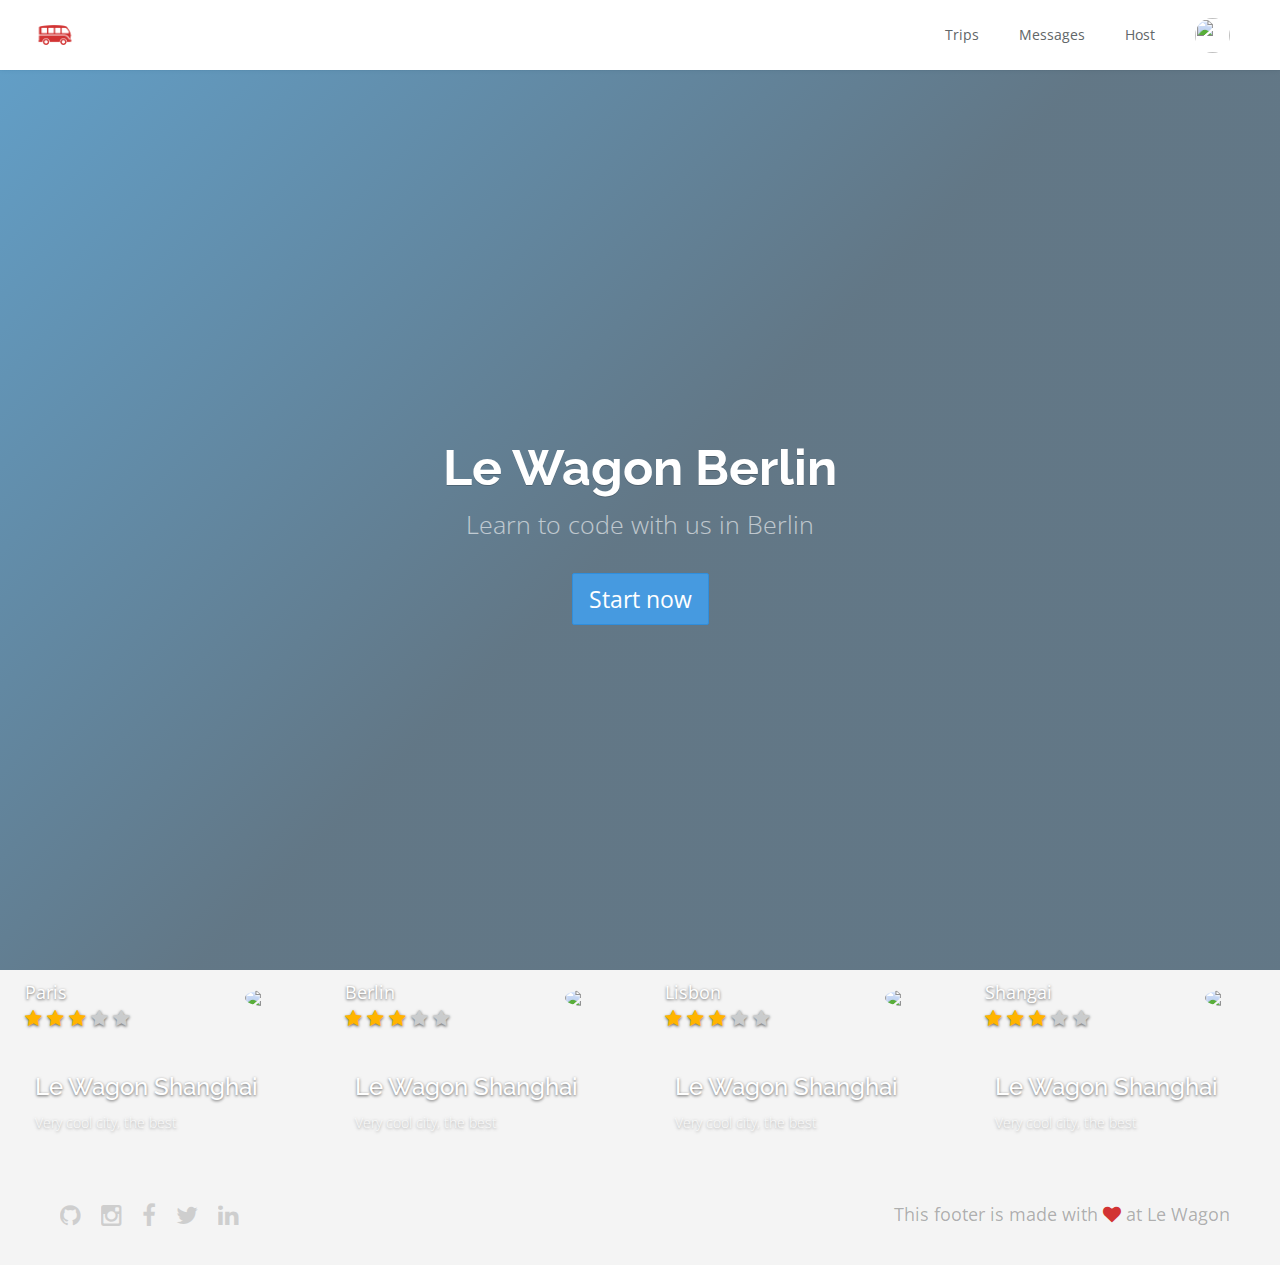
==== commit 9ba9c30d: "Automated commit at 2017-11-13 13:47:48 UTC by middleman-deploy 2.0.0-alpha" ====
--- a/index.html
+++ b/index.html
@@ -7,22 +7,140 @@
           content="width=device-width, initial-scale=1, shrink-to-fit=no">
     <!-- Use the title from a page's frontmatter if it has one -->
     <title>Le Wagon - Middleman</title>
-    <link href="stylesheets/application-3c48b980.css" rel="stylesheet" />
+    <link href="stylesheets/application-ae11dd37.css" rel="stylesheet" />
     <script src="javascripts/application-93de88c9.js"></script>
     <link href="images/favicon-f15af148.png" rel="icon" type="image/png" />
   </head>
   <body>
-    <div id="home">
-  <div class="home-content">
-    <img src="images/logo-acc9c0ec.png" width="200" alt="Logo" />
-    <p>
-      Middleman is now running!
-    </p>
-    <p class="about">
-      <a href="about.html">More about this template</a>
-    </p>
+    <div class="navbar-wagon">
+  <!-- Logo -->
+  <a href="/" class="navbar-wagon-brand">
+    <img src="images/logo-acc9c0ec.png" alt="logo">
+  </a>
+
+  <!-- Right Navigation -->
+  <div class="navbar-wagon-right hidden-xs hidden-sm">
+
+   <!--  <a href="" class="navbar-wagon-item navbar-wagon-link">Host</a> -->
+    <a href="" class="navbar-wagon-item navbar-wagon-link">Trips</a>
+    <a href="" class="navbar-wagon-item navbar-wagon-link">Messages</a>
+    <a href="about.html" class="navbar-wagon-item navbar-wagon-link">Host</a>
+
+    <!-- Profile picture with dropdown list -->
+    <div class="navbar-wagon-item">
+      <div class="dropdown">
+        <img src="https://kitt.lewagon.com/placeholder/users/ssaunier" class="avatar dropdown-toggle" id="navbar-wagon-menu" data-toggle="dropdown">
+        <ul class="dropdown-menu dropdown-menu-right navbar-wagon-dropdown-menu">
+          <li><a href="#">Profile</a></li>
+          <li><a href="#">Dashboard</a></li>
+          <li><a href="#">Log Out</a></li>
+        </ul>
+      </div>
+    </div>
+  </div>
+
+  <!-- Dropdown appearing on mobile only -->
+  <div class="navbar-wagon-item hidden-md hidden-lg">
+    <div class="dropdown">
+      <i class="fa fa-bars dropdown-toggle" data-toggle="dropdown"></i>
+      <ul class="dropdown-menu dropdown-menu-right navbar-wagon-dropdown-menu">
+        <li><a href="#">Host</a></li>
+        <li><a href="#">Trips</a></li>
+        <li><a href="#">Messagese</a></li>
+      </ul>
+    </div>
   </div>
 </div>
 
+    <div class="banner" style="background-image: linear-gradient(-225deg, rgba(0,101,168,0.6) 0%, rgba(0,36,61,0.6) 50%), url('https://kitt.lewagon.com/placeholder/cities/berlin');">
+  <div class="banner-content">
+    <h1>Le Wagon Berlin</h1>
+    <p>Learn to code with us in Berlin</p>
+    <a class="btn btn-primary btn-lg">Start now</a>
+  </div>
+</div>
+
+
+
+
+<div class=“container”>
+  <div class=“row”>
+      <div class="col-xs-12 col-sm-3">
+        <div class="card" style="background-image: url('https://kitt.lewagon.com/placeholder/cities/paris');">
+          <div class=“card-category”>Paris</div>
+          <img class="card-user" src="https://kitt.lewagon.com/placeholder/users/tgenaitay">
+          <div class="card-description">
+            <h2>Le Wagon Shanghai</h2>
+            <p>Very cool city, the best</p>
+          </div>
+          <i class="fa fa-star" style="color: #ffb400"></i>
+          <i class="fa fa-star" style="color: #ffb400"></i>
+          <i class="fa fa-star" style="color: #ffb400"></i>
+          <i class="fa fa-star" style="color: #cacccd"></i>
+          <i class="fa fa-star" style="color: #cacccd"></i>
+        </div>
+      </div>
+      <div class="col-xs-12 col-sm-3">
+        <div class="card" style="background-image: url('https://kitt.lewagon.com/placeholder/cities/berlin');">
+          <div class=“card-category”>Berlin</div>
+          <img class="card-user" src="https://kitt.lewagon.com/placeholder/users/tgenaitay">
+          <div class="card-description">
+            <h2>Le Wagon Shanghai</h2>
+            <p>Very cool city, the best</p>
+          </div>
+          <i class="fa fa-star" style="color: #ffb400"></i>
+          <i class="fa fa-star" style="color: #ffb400"></i>
+          <i class="fa fa-star" style="color: #ffb400"></i>
+          <i class="fa fa-star" style="color: #cacccd"></i>
+          <i class="fa fa-star" style="color: #cacccd"></i>
+        </div>
+      </div>
+      <div class="col-xs-12 col-sm-3">
+        <div class="card" style="background-image: url('https://kitt.lewagon.com/placeholder/cities/lisbon');">
+          <div class=“card-category”>Lisbon</div>
+          <img class="card-user" src="https://kitt.lewagon.com/placeholder/users/tgenaitay">
+          <div class="card-description">
+            <h2>Le Wagon Shanghai</h2>
+            <p>Very cool city, the best</p>
+          </div>
+          <i class="fa fa-star" style="color: #ffb400"></i>
+          <i class="fa fa-star" style="color: #ffb400"></i>
+          <i class="fa fa-star" style="color: #ffb400"></i>
+          <i class="fa fa-star" style="color: #cacccd"></i>
+          <i class="fa fa-star" style="color: #cacccd"></i>
+        </div>
+      </div>
+      <div class="col-xs-12 col-sm-3">
+        <div class="card" style="background-image: url('https://kitt.lewagon.com/placeholder/cities/shangai');">
+          <div class=“card-category”>Shangai</div>
+          <img class="card-user" src="https://kitt.lewagon.com/placeholder/users/tgenaitay">
+          <div class="card-description">
+            <h2>Le Wagon Shanghai</h2>
+            <p>Very cool city, the best</p>
+          </div>
+          <i class="fa fa-star" style="color: #ffb400"></i>
+          <i class="fa fa-star" style="color: #ffb400"></i>
+          <i class="fa fa-star" style="color: #ffb400"></i>
+          <i class="fa fa-star" style="color: #cacccd"></i>
+          <i class="fa fa-star" style="color: #cacccd"></i>
+        </div>
+      </div>
+  </div>
+</div>
+
+    <div class="footer">
+  <div class="footer-links">
+    <a href="#"><i class="fa fa-github"></i></a>
+    <a href="#"><i class="fa fa-instagram"></i></a>
+    <a href="#"><i class="fa fa-facebook"></i></a>
+    <a href="#"><i class="fa fa-twitter"></i></a>
+    <a href="#"><i class="fa fa-linkedin"></i></a>
+  </div>
+  <div class="footer-copyright">
+    This footer is made with <i class="fa fa-heart"></i> at Le Wagon
+  </div>
+</div>
+
+
   </body>
 </html>
--- a/stylesheets/application-ae11dd37.css
+++ b/stylesheets/application-ae11dd37.css
@@ -0,0 +1,8 @@
+@import url("https://fonts.googleapis.com/css?family=Open+Sans:400,300,700|Raleway:400,100,300,700,500");/*!
+ * Bootstrap v3.3.7 (http://getbootstrap.com)
+ * Copyright 2011-2016 Twitter, Inc.
+ * Licensed under MIT (https://github.com/twbs/bootstrap/blob/master/LICENSE)
+ *//*! normalize.css v3.0.3 | MIT License | github.com/necolas/normalize.css */html{font-family:sans-serif;-ms-text-size-adjust:100%;-webkit-text-size-adjust:100%}body{margin:0}article,aside,details,figcaption,figure,footer,header,hgroup,main,menu,nav,section,summary{display:block}audio,canvas,progress,video{display:inline-block;vertical-align:baseline}audio:not([controls]){display:none;height:0}[hidden],template{display:none}a{background-color:transparent}a:active,a:hover{outline:0}abbr[title]{border-bottom:1px dotted}b,strong{font-weight:bold}dfn{font-style:italic}h1{font-size:2em;margin:0.67em 0}mark{background:#ff0;color:#000}small{font-size:80%}sub,sup{font-size:75%;line-height:0;position:relative;vertical-align:baseline}sup{top:-0.5em}sub{bottom:-0.25em}img{border:0}svg:not(:root){overflow:hidden}figure{margin:1em 40px}hr{-webkit-box-sizing:content-box;box-sizing:content-box;height:0}pre{overflow:auto}code,kbd,pre,samp{font-family:monospace, monospace;font-size:1em}button,input,optgroup,select,textarea{color:inherit;font:inherit;margin:0}button{overflow:visible}button,select{text-transform:none}button,html input[type="button"],input[type="reset"],input[type="submit"]{-webkit-appearance:button;cursor:pointer}button[disabled],html input[disabled]{cursor:default}button::-moz-focus-inner,input::-moz-focus-inner{border:0;padding:0}input{line-height:normal}input[type="checkbox"],input[type="radio"]{-webkit-box-sizing:border-box;box-sizing:border-box;padding:0}input[type="number"]::-webkit-inner-spin-button,input[type="number"]::-webkit-outer-spin-button{height:auto}input[type="search"]{-webkit-appearance:textfield;-webkit-box-sizing:content-box;box-sizing:content-box}input[type="search"]::-webkit-search-cancel-button,input[type="search"]::-webkit-search-decoration{-webkit-appearance:none}fieldset{border:1px solid #c0c0c0;margin:0 2px;padding:0.35em 0.625em 0.75em}legend{border:0;padding:0}textarea{overflow:auto}optgroup{font-weight:bold}table{border-collapse:collapse;border-spacing:0}td,th{padding:0}/*! Source: https://github.com/h5bp/html5-boilerplate/blob/master/src/css/main.css */@media print{*,*:before,*:after{background:transparent !important;color:#000 !important;-webkit-box-shadow:none !important;box-shadow:none !important;text-shadow:none !important}a,a:visited{text-decoration:underline}a[href]:after{content:" (" attr(href) ")"}abbr[title]:after{content:" (" attr(title) ")"}a[href^="#"]:after,a[href^="javascript:"]:after{content:""}pre,blockquote{border:1px solid #999;page-break-inside:avoid}thead{display:table-header-group}tr,img{page-break-inside:avoid}img{max-width:100% !important}p,h2,h3{orphans:3;widows:3}h2,h3{page-break-after:avoid}.navbar{display:none}.btn>.caret,.dropup>.btn>.caret{border-top-color:#000 !important}.label{border:1px solid #000}.table{border-collapse:collapse !important}.table td,.table th{background-color:#fff !important}.table-bordered th,.table-bordered td{border:1px solid #ddd !important}}@font-face{font-family:'Glyphicons Halflings';src:url("../assets/bootstrap/glyphicons-halflings-regular-86b6f62b.eot");src:url("../assets/bootstrap/glyphicons-halflings-regular-86b6f62b.eot?#iefix") format("embedded-opentype"),url("../assets/bootstrap/glyphicons-halflings-regular-ca35b697.woff2") format("woff2"),url("../assets/bootstrap/glyphicons-halflings-regular-278e49a8.woff") format("woff"),url("../assets/bootstrap/glyphicons-halflings-regular-44bc1850.ttf") format("truetype"),url("../assets/bootstrap/glyphicons-halflings-regular-de51a849.svg#glyphicons_halflingsregular") format("svg")}.glyphicon{position:relative;top:1px;display:inline-block;font-family:'Glyphicons Halflings';font-style:normal;font-weight:normal;line-height:1;-webkit-font-smoothing:antialiased;-moz-osx-font-smoothing:grayscale}.glyphicon-asterisk:before{content:"\002a"}.glyphicon-plus:before{content:"\002b"}.glyphicon-euro:before,.glyphicon-eur:before{content:"\20ac"}.glyphicon-minus:before{content:"\2212"}.glyphicon-cloud:before{content:"\2601"}.glyphicon-envelope:before{content:"\2709"}.glyphicon-pencil:before{content:"\270f"}.glyphicon-glass:before{content:"\e001"}.glyphicon-music:before{content:"\e002"}.glyphicon-search:before{content:"\e003"}.glyphicon-heart:before{content:"\e005"}.glyphicon-star:before{content:"\e006"}.glyphicon-star-empty:before{content:"\e007"}.glyphicon-user:before{content:"\e008"}.glyphicon-film:before{content:"\e009"}.glyphicon-th-large:before{content:"\e010"}.glyphicon-th:before{content:"\e011"}.glyphicon-th-list:before{content:"\e012"}.glyphicon-ok:before{content:"\e013"}.glyphicon-remove:before{content:"\e014"}.glyphicon-zoom-in:before{content:"\e015"}.glyphicon-zoom-out:before{content:"\e016"}.glyphicon-off:before{content:"\e017"}.glyphicon-signal:before{content:"\e018"}.glyphicon-cog:before{content:"\e019"}.glyphicon-trash:before{content:"\e020"}.glyphicon-home:before{content:"\e021"}.glyphicon-file:before{content:"\e022"}.glyphicon-time:before{content:"\e023"}.glyphicon-road:before{content:"\e024"}.glyphicon-download-alt:before{content:"\e025"}.glyphicon-download:before{content:"\e026"}.glyphicon-upload:before{content:"\e027"}.glyphicon-inbox:before{content:"\e028"}.glyphicon-play-circle:before{content:"\e029"}.glyphicon-repeat:before{content:"\e030"}.glyphicon-refresh:before{content:"\e031"}.glyphicon-list-alt:before{content:"\e032"}.glyphicon-lock:before{content:"\e033"}.glyphicon-flag:before{content:"\e034"}.glyphicon-headphones:before{content:"\e035"}.glyphicon-volume-off:before{content:"\e036"}.glyphicon-volume-down:before{content:"\e037"}.glyphicon-volume-up:before{content:"\e038"}.glyphicon-qrcode:before{content:"\e039"}.glyphicon-barcode:before{content:"\e040"}.glyphicon-tag:before{content:"\e041"}.glyphicon-tags:before{content:"\e042"}.glyphicon-book:before{content:"\e043"}.glyphicon-bookmark:before{content:"\e044"}.glyphicon-print:before{content:"\e045"}.glyphicon-camera:before{content:"\e046"}.glyphicon-font:before{content:"\e047"}.glyphicon-bold:before{content:"\e048"}.glyphicon-italic:before{content:"\e049"}.glyphicon-text-height:before{content:"\e050"}.glyphicon-text-width:before{content:"\e051"}.glyphicon-align-left:before{content:"\e052"}.glyphicon-align-center:before{content:"\e053"}.glyphicon-align-right:before{content:"\e054"}.glyphicon-align-justify:before{content:"\e055"}.glyphicon-list:before{content:"\e056"}.glyphicon-indent-left:before{content:"\e057"}.glyphicon-indent-right:before{content:"\e058"}.glyphicon-facetime-video:before{content:"\e059"}.glyphicon-picture:before{content:"\e060"}.glyphicon-map-marker:before{content:"\e062"}.glyphicon-adjust:before{content:"\e063"}.glyphicon-tint:before{content:"\e064"}.glyphicon-edit:before{content:"\e065"}.glyphicon-share:before{content:"\e066"}.glyphicon-check:before{content:"\e067"}.glyphicon-move:before{content:"\e068"}.glyphicon-step-backward:before{content:"\e069"}.glyphicon-fast-backward:before{content:"\e070"}.glyphicon-backward:before{content:"\e071"}.glyphicon-play:before{content:"\e072"}.glyphicon-pause:before{content:"\e073"}.glyphicon-stop:before{content:"\e074"}.glyphicon-forward:before{content:"\e075"}.glyphicon-fast-forward:before{content:"\e076"}.glyphicon-step-forward:before{content:"\e077"}.glyphicon-eject:before{content:"\e078"}.glyphicon-chevron-left:before{content:"\e079"}.glyphicon-chevron-right:before{content:"\e080"}.glyphicon-plus-sign:before{content:"\e081"}.glyphicon-minus-sign:before{content:"\e082"}.glyphicon-remove-sign:before{content:"\e083"}.glyphicon-ok-sign:before{content:"\e084"}.glyphicon-question-sign:before{content:"\e085"}.glyphicon-info-sign:before{content:"\e086"}.glyphicon-screenshot:before{content:"\e087"}.glyphicon-remove-circle:before{content:"\e088"}.glyphicon-ok-circle:before{content:"\e089"}.glyphicon-ban-circle:before{content:"\e090"}.glyphicon-arrow-left:before{content:"\e091"}.glyphicon-arrow-right:before{content:"\e092"}.glyphicon-arrow-up:before{content:"\e093"}.glyphicon-arrow-down:before{content:"\e094"}.glyphicon-share-alt:before{content:"\e095"}.glyphicon-resize-full:before{content:"\e096"}.glyphicon-resize-small:before{content:"\e097"}.glyphicon-exclamation-sign:before{content:"\e101"}.glyphicon-gift:before{content:"\e102"}.glyphicon-leaf:before{content:"\e103"}.glyphicon-fire:before{content:"\e104"}.glyphicon-eye-open:before{content:"\e105"}.glyphicon-eye-close:before{content:"\e106"}.glyphicon-warning-sign:before{content:"\e107"}.glyphicon-plane:before{content:"\e108"}.glyphicon-calendar:before{content:"\e109"}.glyphicon-random:before{content:"\e110"}.glyphicon-comment:before{content:"\e111"}.glyphicon-magnet:before{content:"\e112"}.glyphicon-chevron-up:before{content:"\e113"}.glyphicon-chevron-down:before{content:"\e114"}.glyphicon-retweet:before{content:"\e115"}.glyphicon-shopping-cart:before{content:"\e116"}.glyphicon-folder-close:before{content:"\e117"}.glyphicon-folder-open:before{content:"\e118"}.glyphicon-resize-vertical:before{content:"\e119"}.glyphicon-resize-horizontal:before{content:"\e120"}.glyphicon-hdd:before{content:"\e121"}.glyphicon-bullhorn:before{content:"\e122"}.glyphicon-bell:before{content:"\e123"}.glyphicon-certificate:before{content:"\e124"}.glyphicon-thumbs-up:before{content:"\e125"}.glyphicon-thumbs-down:before{content:"\e126"}.glyphicon-hand-right:before{content:"\e127"}.glyphicon-hand-left:before{content:"\e128"}.glyphicon-hand-up:before{content:"\e129"}.glyphicon-hand-down:before{content:"\e130"}.glyphicon-circle-arrow-right:before{content:"\e131"}.glyphicon-circle-arrow-left:before{content:"\e132"}.glyphicon-circle-arrow-up:before{content:"\e133"}.glyphicon-circle-arrow-down:before{content:"\e134"}.glyphicon-globe:before{content:"\e135"}.glyphicon-wrench:before{content:"\e136"}.glyphicon-tasks:before{content:"\e137"}.glyphicon-filter:before{content:"\e138"}.glyphicon-briefcase:before{content:"\e139"}.glyphicon-fullscreen:before{content:"\e140"}.glyphicon-dashboard:before{content:"\e141"}.glyphicon-paperclip:before{content:"\e142"}.glyphicon-heart-empty:before{content:"\e143"}.glyphicon-link:before{content:"\e144"}.glyphicon-phone:before{content:"\e145"}.glyphicon-pushpin:before{content:"\e146"}.glyphicon-usd:before{content:"\e148"}.glyphicon-gbp:before{content:"\e149"}.glyphicon-sort:before{content:"\e150"}.glyphicon-sort-by-alphabet:before{content:"\e151"}.glyphicon-sort-by-alphabet-alt:before{content:"\e152"}.glyphicon-sort-by-order:before{content:"\e153"}.glyphicon-sort-by-order-alt:before{content:"\e154"}.glyphicon-sort-by-attributes:before{content:"\e155"}.glyphicon-sort-by-attributes-alt:before{content:"\e156"}.glyphicon-unchecked:before{content:"\e157"}.glyphicon-expand:before{content:"\e158"}.glyphicon-collapse-down:before{content:"\e159"}.glyphicon-collapse-up:before{content:"\e160"}.glyphicon-log-in:before{content:"\e161"}.glyphicon-flash:before{content:"\e162"}.glyphicon-log-out:before{content:"\e163"}.glyphicon-new-window:before{content:"\e164"}.glyphicon-record:before{content:"\e165"}.glyphicon-save:before{content:"\e166"}.glyphicon-open:before{content:"\e167"}.glyphicon-saved:before{content:"\e168"}.glyphicon-import:before{content:"\e169"}.glyphicon-export:before{content:"\e170"}.glyphicon-send:before{content:"\e171"}.glyphicon-floppy-disk:before{content:"\e172"}.glyphicon-floppy-saved:before{content:"\e173"}.glyphicon-floppy-remove:before{content:"\e174"}.glyphicon-floppy-save:before{content:"\e175"}.glyphicon-floppy-open:before{content:"\e176"}.glyphicon-credit-card:before{content:"\e177"}.glyphicon-transfer:before{content:"\e178"}.glyphicon-cutlery:before{content:"\e179"}.glyphicon-header:before{content:"\e180"}.glyphicon-compressed:before{content:"\e181"}.glyphicon-earphone:before{content:"\e182"}.glyphicon-phone-alt:before{content:"\e183"}.glyphicon-tower:before{content:"\e184"}.glyphicon-stats:before{content:"\e185"}.glyphicon-sd-video:before{content:"\e186"}.glyphicon-hd-video:before{content:"\e187"}.glyphicon-subtitles:before{content:"\e188"}.glyphicon-sound-stereo:before{content:"\e189"}.glyphicon-sound-dolby:before{content:"\e190"}.glyphicon-sound-5-1:before{content:"\e191"}.glyphicon-sound-6-1:before{content:"\e192"}.glyphicon-sound-7-1:before{content:"\e193"}.glyphicon-copyright-mark:before{content:"\e194"}.glyphicon-registration-mark:before{content:"\e195"}.glyphicon-cloud-download:before{content:"\e197"}.glyphicon-cloud-upload:before{content:"\e198"}.glyphicon-tree-conifer:before{content:"\e199"}.glyphicon-tree-deciduous:before{content:"\e200"}.glyphicon-cd:before{content:"\e201"}.glyphicon-save-file:before{content:"\e202"}.glyphicon-open-file:before{content:"\e203"}.glyphicon-level-up:before{content:"\e204"}.glyphicon-copy:before{content:"\e205"}.glyphicon-paste:before{content:"\e206"}.glyphicon-alert:before{content:"\e209"}.glyphicon-equalizer:before{content:"\e210"}.glyphicon-king:before{content:"\e211"}.glyphicon-queen:before{content:"\e212"}.glyphicon-pawn:before{content:"\e213"}.glyphicon-bishop:before{content:"\e214"}.glyphicon-knight:before{content:"\e215"}.glyphicon-baby-formula:before{content:"\e216"}.glyphicon-tent:before{content:"\26fa"}.glyphicon-blackboard:before{content:"\e218"}.glyphicon-bed:before{content:"\e219"}.glyphicon-apple:before{content:"\f8ff"}.glyphicon-erase:before{content:"\e221"}.glyphicon-hourglass:before{content:"\231b"}.glyphicon-lamp:before{content:"\e223"}.glyphicon-duplicate:before{content:"\e224"}.glyphicon-piggy-bank:before{content:"\e225"}.glyphicon-scissors:before{content:"\e226"}.glyphicon-bitcoin:before{content:"\e227"}.glyphicon-btc:before{content:"\e227"}.glyphicon-xbt:before{content:"\e227"}.glyphicon-yen:before{content:"\00a5"}.glyphicon-jpy:before{content:"\00a5"}.glyphicon-ruble:before{content:"\20bd"}.glyphicon-rub:before{content:"\20bd"}.glyphicon-scale:before{content:"\e230"}.glyphicon-ice-lolly:before{content:"\e231"}.glyphicon-ice-lolly-tasted:before{content:"\e232"}.glyphicon-education:before{content:"\e233"}.glyphicon-option-horizontal:before{content:"\e234"}.glyphicon-option-vertical:before{content:"\e235"}.glyphicon-menu-hamburger:before{content:"\e236"}.glyphicon-modal-window:before{content:"\e237"}.glyphicon-oil:before{content:"\e238"}.glyphicon-grain:before{content:"\e239"}.glyphicon-sunglasses:before{content:"\e240"}.glyphicon-text-size:before{content:"\e241"}.glyphicon-text-color:before{content:"\e242"}.glyphicon-text-background:before{content:"\e243"}.glyphicon-object-align-top:before{content:"\e244"}.glyphicon-object-align-bottom:before{content:"\e245"}.glyphicon-object-align-horizontal:before{content:"\e246"}.glyphicon-object-align-left:before{content:"\e247"}.glyphicon-object-align-vertical:before{content:"\e248"}.glyphicon-object-align-right:before{content:"\e249"}.glyphicon-triangle-right:before{content:"\e250"}.glyphicon-triangle-left:before{content:"\e251"}.glyphicon-triangle-bottom:before{content:"\e252"}.glyphicon-triangle-top:before{content:"\e253"}.glyphicon-console:before{content:"\e254"}.glyphicon-superscript:before{content:"\e255"}.glyphicon-subscript:before{content:"\e256"}.glyphicon-menu-left:before{content:"\e257"}.glyphicon-menu-right:before{content:"\e258"}.glyphicon-menu-down:before{content:"\e259"}.glyphicon-menu-up:before{content:"\e260"}*{-webkit-box-sizing:border-box;box-sizing:border-box}*:before,*:after{-webkit-box-sizing:border-box;box-sizing:border-box}html{font-size:10px;-webkit-tap-highlight-color:transparent}body{font-family:"Open Sans", "Helvetica", "sans-serif";font-size:18px;line-height:1.42857143;color:#333333;background-color:#F4F4F4}input,button,select,textarea{font-family:inherit;font-size:inherit;line-height:inherit}a{color:#469AE0;text-decoration:none}a:hover,a:focus{color:#1f74ba;text-decoration:underline}a:focus{outline:5px auto -webkit-focus-ring-color;outline-offset:-2px}figure{margin:0}img{vertical-align:middle}.img-responsive{display:block;max-width:100%;height:auto}.img-rounded{border-radius:2px}.img-thumbnail{padding:4px;line-height:1.42857143;background-color:#F4F4F4;border:1px solid #ddd;border-radius:2px;-webkit-transition:all 0.2s ease-in-out;transition:all 0.2s ease-in-out;display:inline-block;max-width:100%;height:auto}.img-circle{border-radius:50%}hr{margin-top:25px;margin-bottom:25px;border:0;border-top:1px solid #eeeeee}.sr-only{position:absolute;width:1px;height:1px;margin:-1px;padding:0;overflow:hidden;clip:rect(0, 0, 0, 0);border:0}.sr-only-focusable:active,.sr-only-focusable:focus{position:static;width:auto;height:auto;margin:0;overflow:visible;clip:auto}[role="button"]{cursor:pointer}h1,h2,h3,h4,h5,h6,.h1,.h2,.h3,.h4,.h5,.h6{font-family:"Raleway", "Helvetica", "sans-serif";font-weight:500;line-height:1.1;color:inherit}h1 small,h1 .small,h2 small,h2 .small,h3 small,h3 .small,h4 small,h4 .small,h5 small,h5 .small,h6 small,h6 .small,.h1 small,.h1 .small,.h2 small,.h2 .small,.h3 small,.h3 .small,.h4 small,.h4 .small,.h5 small,.h5 .small,.h6 small,.h6 .small{font-weight:normal;line-height:1;color:#777777}h1,.h1,h2,.h2,h3,.h3{margin-top:25px;margin-bottom:12.5px}h1 small,h1 .small,.h1 small,.h1 .small,h2 small,h2 .small,.h2 small,.h2 .small,h3 small,h3 .small,.h3 small,.h3 .small{font-size:65%}h4,.h4,h5,.h5,h6,.h6{margin-top:12.5px;margin-bottom:12.5px}h4 small,h4 .small,.h4 small,.h4 .small,h5 small,h5 .small,.h5 small,.h5 .small,h6 small,h6 .small,.h6 small,.h6 .small{font-size:75%}h1,.h1{font-size:46px}h2,.h2{font-size:38px}h3,.h3{font-size:31px}h4,.h4{font-size:23px}h5,.h5{font-size:18px}h6,.h6{font-size:16px}p{margin:0 0 12.5px}.lead{margin-bottom:25px;font-size:20px;font-weight:300;line-height:1.4}@media (min-width: 768px){.lead{font-size:27px}}small,.small{font-size:88%}mark,.mark{background-color:#fcf8e3;padding:.2em}.text-left{text-align:left}.text-right{text-align:right}.text-center{text-align:center}.text-justify{text-align:justify}.text-nowrap{white-space:nowrap}.text-lowercase{text-transform:lowercase}.text-uppercase,.initialism{text-transform:uppercase}.text-capitalize{text-transform:capitalize}.text-muted{color:#777777}.text-primary{color:#469AE0}a.text-primary:hover,a.text-primary:focus{color:#2381d0}.text-success{color:#3c763d}a.text-success:hover,a.text-success:focus{color:#2b542c}.text-info{color:#31708f}a.text-info:hover,a.text-info:focus{color:#245269}.text-warning{color:#8a6d3b}a.text-warning:hover,a.text-warning:focus{color:#66512c}.text-danger{color:#a94442}a.text-danger:hover,a.text-danger:focus{color:#843534}.bg-primary{color:#fff}.bg-primary{background-color:#469AE0}a.bg-primary:hover,a.bg-primary:focus{background-color:#2381d0}.bg-success{background-color:#dff0d8}a.bg-success:hover,a.bg-success:focus{background-color:#c1e2b3}.bg-info{background-color:#d9edf7}a.bg-info:hover,a.bg-info:focus{background-color:#afd9ee}.bg-warning{background-color:#fcf8e3}a.bg-warning:hover,a.bg-warning:focus{background-color:#f7ecb5}.bg-danger{background-color:#f2dede}a.bg-danger:hover,a.bg-danger:focus{background-color:#e4b9b9}.page-header{padding-bottom:11.5px;margin:50px 0 25px;border-bottom:1px solid #eeeeee}ul,ol{margin-top:0;margin-bottom:12.5px}ul ul,ul ol,ol ul,ol ol{margin-bottom:0}.list-unstyled{padding-left:0;list-style:none}.list-inline{padding-left:0;list-style:none;margin-left:-5px}.list-inline>li{display:inline-block;padding-left:5px;padding-right:5px}dl{margin-top:0;margin-bottom:25px}dt,dd{line-height:1.42857143}dt{font-weight:bold}dd{margin-left:0}.dl-horizontal dd:before,.dl-horizontal dd:after{content:" ";display:table}.dl-horizontal dd:after{clear:both}@media (min-width: 768px){.dl-horizontal dt{float:left;width:160px;clear:left;text-align:right;overflow:hidden;text-overflow:ellipsis;white-space:nowrap}.dl-horizontal dd{margin-left:180px}}abbr[title],abbr[data-original-title]{cursor:help;border-bottom:1px dotted #777777}.initialism{font-size:90%}blockquote{padding:12.5px 25px;margin:0 0 25px;font-size:22.5px;border-left:5px solid #eeeeee}blockquote p:last-child,blockquote ul:last-child,blockquote ol:last-child{margin-bottom:0}blockquote footer,blockquote small,blockquote .small{display:block;font-size:80%;line-height:1.42857143;color:#777777}blockquote footer:before,blockquote small:before,blockquote .small:before{content:'\2014 \00A0'}.blockquote-reverse,blockquote.pull-right{padding-right:15px;padding-left:0;border-right:5px solid #eeeeee;border-left:0;text-align:right}.blockquote-reverse footer:before,.blockquote-reverse small:before,.blockquote-reverse .small:before,blockquote.pull-right footer:before,blockquote.pull-right small:before,blockquote.pull-right .small:before{content:''}.blockquote-reverse footer:after,.blockquote-reverse small:after,.blockquote-reverse .small:after,blockquote.pull-right footer:after,blockquote.pull-right small:after,blockquote.pull-right .small:after{content:'\00A0 \2014'}address{margin-bottom:25px;font-style:normal;line-height:1.42857143}code,kbd,pre,samp{font-family:Menlo, Monaco, Consolas, "Courier New", monospace}code{padding:2px 4px;font-size:90%;color:#c7254e;background-color:#f9f2f4;border-radius:2px}kbd{padding:2px 4px;font-size:90%;color:#fff;background-color:#333;border-radius:2px;-webkit-box-shadow:inset 0 -1px 0 rgba(0,0,0,0.25);box-shadow:inset 0 -1px 0 rgba(0,0,0,0.25)}kbd kbd{padding:0;font-size:100%;font-weight:bold;-webkit-box-shadow:none;box-shadow:none}pre{display:block;padding:12px;margin:0 0 12.5px;font-size:17px;line-height:1.42857143;word-break:break-all;word-wrap:break-word;color:#333333;background-color:#f5f5f5;border:1px solid #ccc;border-radius:2px}pre code{padding:0;font-size:inherit;color:inherit;white-space:pre-wrap;background-color:transparent;border-radius:0}.pre-scrollable{max-height:340px;overflow-y:scroll}.container{margin-right:auto;margin-left:auto;padding-left:15px;padding-right:15px}.container:before,.container:after{content:" ";display:table}.container:after{clear:both}@media (min-width: 768px){.container{width:750px}}@media (min-width: 992px){.container{width:970px}}@media (min-width: 1200px){.container{width:1170px}}.container-fluid{margin-right:auto;margin-left:auto;padding-left:15px;padding-right:15px}.container-fluid:before,.container-fluid:after{content:" ";display:table}.container-fluid:after{clear:both}.row{margin-left:-15px;margin-right:-15px}.row:before,.row:after{content:" ";display:table}.row:after{clear:both}.col-xs-1,.col-sm-1,.col-md-1,.col-lg-1,.col-xs-2,.col-sm-2,.col-md-2,.col-lg-2,.col-xs-3,.col-sm-3,.col-md-3,.col-lg-3,.col-xs-4,.col-sm-4,.col-md-4,.col-lg-4,.col-xs-5,.col-sm-5,.col-md-5,.col-lg-5,.col-xs-6,.col-sm-6,.col-md-6,.col-lg-6,.col-xs-7,.col-sm-7,.col-md-7,.col-lg-7,.col-xs-8,.col-sm-8,.col-md-8,.col-lg-8,.col-xs-9,.col-sm-9,.col-md-9,.col-lg-9,.col-xs-10,.col-sm-10,.col-md-10,.col-lg-10,.col-xs-11,.col-sm-11,.col-md-11,.col-lg-11,.col-xs-12,.col-sm-12,.col-md-12,.col-lg-12{position:relative;min-height:1px;padding-left:15px;padding-right:15px}.col-xs-1,.col-xs-2,.col-xs-3,.col-xs-4,.col-xs-5,.col-xs-6,.col-xs-7,.col-xs-8,.col-xs-9,.col-xs-10,.col-xs-11,.col-xs-12{float:left}.col-xs-1{width:8.33333333%}.col-xs-2{width:16.66666667%}.col-xs-3{width:25%}.col-xs-4{width:33.33333333%}.col-xs-5{width:41.66666667%}.col-xs-6{width:50%}.col-xs-7{width:58.33333333%}.col-xs-8{width:66.66666667%}.col-xs-9{width:75%}.col-xs-10{width:83.33333333%}.col-xs-11{width:91.66666667%}.col-xs-12{width:100%}.col-xs-pull-0{right:auto}.col-xs-pull-1{right:8.33333333%}.col-xs-pull-2{right:16.66666667%}.col-xs-pull-3{right:25%}.col-xs-pull-4{right:33.33333333%}.col-xs-pull-5{right:41.66666667%}.col-xs-pull-6{right:50%}.col-xs-pull-7{right:58.33333333%}.col-xs-pull-8{right:66.66666667%}.col-xs-pull-9{right:75%}.col-xs-pull-10{right:83.33333333%}.col-xs-pull-11{right:91.66666667%}.col-xs-pull-12{right:100%}.col-xs-push-0{left:auto}.col-xs-push-1{left:8.33333333%}.col-xs-push-2{left:16.66666667%}.col-xs-push-3{left:25%}.col-xs-push-4{left:33.33333333%}.col-xs-push-5{left:41.66666667%}.col-xs-push-6{left:50%}.col-xs-push-7{left:58.33333333%}.col-xs-push-8{left:66.66666667%}.col-xs-push-9{left:75%}.col-xs-push-10{left:83.33333333%}.col-xs-push-11{left:91.66666667%}.col-xs-push-12{left:100%}.col-xs-offset-0{margin-left:0%}.col-xs-offset-1{margin-left:8.33333333%}.col-xs-offset-2{margin-left:16.66666667%}.col-xs-offset-3{margin-left:25%}.col-xs-offset-4{margin-left:33.33333333%}.col-xs-offset-5{margin-left:41.66666667%}.col-xs-offset-6{margin-left:50%}.col-xs-offset-7{margin-left:58.33333333%}.col-xs-offset-8{margin-left:66.66666667%}.col-xs-offset-9{margin-left:75%}.col-xs-offset-10{margin-left:83.33333333%}.col-xs-offset-11{margin-left:91.66666667%}.col-xs-offset-12{margin-left:100%}@media (min-width: 768px){.col-sm-1,.col-sm-2,.col-sm-3,.col-sm-4,.col-sm-5,.col-sm-6,.col-sm-7,.col-sm-8,.col-sm-9,.col-sm-10,.col-sm-11,.col-sm-12{float:left}.col-sm-1{width:8.33333333%}.col-sm-2{width:16.66666667%}.col-sm-3{width:25%}.col-sm-4{width:33.33333333%}.col-sm-5{width:41.66666667%}.col-sm-6{width:50%}.col-sm-7{width:58.33333333%}.col-sm-8{width:66.66666667%}.col-sm-9{width:75%}.col-sm-10{width:83.33333333%}.col-sm-11{width:91.66666667%}.col-sm-12{width:100%}.col-sm-pull-0{right:auto}.col-sm-pull-1{right:8.33333333%}.col-sm-pull-2{right:16.66666667%}.col-sm-pull-3{right:25%}.col-sm-pull-4{right:33.33333333%}.col-sm-pull-5{right:41.66666667%}.col-sm-pull-6{right:50%}.col-sm-pull-7{right:58.33333333%}.col-sm-pull-8{right:66.66666667%}.col-sm-pull-9{right:75%}.col-sm-pull-10{right:83.33333333%}.col-sm-pull-11{right:91.66666667%}.col-sm-pull-12{right:100%}.col-sm-push-0{left:auto}.col-sm-push-1{left:8.33333333%}.col-sm-push-2{left:16.66666667%}.col-sm-push-3{left:25%}.col-sm-push-4{left:33.33333333%}.col-sm-push-5{left:41.66666667%}.col-sm-push-6{left:50%}.col-sm-push-7{left:58.33333333%}.col-sm-push-8{left:66.66666667%}.col-sm-push-9{left:75%}.col-sm-push-10{left:83.33333333%}.col-sm-push-11{left:91.66666667%}.col-sm-push-12{left:100%}.col-sm-offset-0{margin-left:0%}.col-sm-offset-1{margin-left:8.33333333%}.col-sm-offset-2{margin-left:16.66666667%}.col-sm-offset-3{margin-left:25%}.col-sm-offset-4{margin-left:33.33333333%}.col-sm-offset-5{margin-left:41.66666667%}.col-sm-offset-6{margin-left:50%}.col-sm-offset-7{margin-left:58.33333333%}.col-sm-offset-8{margin-left:66.66666667%}.col-sm-offset-9{margin-left:75%}.col-sm-offset-10{margin-left:83.33333333%}.col-sm-offset-11{margin-left:91.66666667%}.col-sm-offset-12{margin-left:100%}}@media (min-width: 992px){.col-md-1,.col-md-2,.col-md-3,.col-md-4,.col-md-5,.col-md-6,.col-md-7,.col-md-8,.col-md-9,.col-md-10,.col-md-11,.col-md-12{float:left}.col-md-1{width:8.33333333%}.col-md-2{width:16.66666667%}.col-md-3{width:25%}.col-md-4{width:33.33333333%}.col-md-5{width:41.66666667%}.col-md-6{width:50%}.col-md-7{width:58.33333333%}.col-md-8{width:66.66666667%}.col-md-9{width:75%}.col-md-10{width:83.33333333%}.col-md-11{width:91.66666667%}.col-md-12{width:100%}.col-md-pull-0{right:auto}.col-md-pull-1{right:8.33333333%}.col-md-pull-2{right:16.66666667%}.col-md-pull-3{right:25%}.col-md-pull-4{right:33.33333333%}.col-md-pull-5{right:41.66666667%}.col-md-pull-6{right:50%}.col-md-pull-7{right:58.33333333%}.col-md-pull-8{right:66.66666667%}.col-md-pull-9{right:75%}.col-md-pull-10{right:83.33333333%}.col-md-pull-11{right:91.66666667%}.col-md-pull-12{right:100%}.col-md-push-0{left:auto}.col-md-push-1{left:8.33333333%}.col-md-push-2{left:16.66666667%}.col-md-push-3{left:25%}.col-md-push-4{left:33.33333333%}.col-md-push-5{left:41.66666667%}.col-md-push-6{left:50%}.col-md-push-7{left:58.33333333%}.col-md-push-8{left:66.66666667%}.col-md-push-9{left:75%}.col-md-push-10{left:83.33333333%}.col-md-push-11{left:91.66666667%}.col-md-push-12{left:100%}.col-md-offset-0{margin-left:0%}.col-md-offset-1{margin-left:8.33333333%}.col-md-offset-2{margin-left:16.66666667%}.col-md-offset-3{margin-left:25%}.col-md-offset-4{margin-left:33.33333333%}.col-md-offset-5{margin-left:41.66666667%}.col-md-offset-6{margin-left:50%}.col-md-offset-7{margin-left:58.33333333%}.col-md-offset-8{margin-left:66.66666667%}.col-md-offset-9{margin-left:75%}.col-md-offset-10{margin-left:83.33333333%}.col-md-offset-11{margin-left:91.66666667%}.col-md-offset-12{margin-left:100%}}@media (min-width: 1200px){.col-lg-1,.col-lg-2,.col-lg-3,.col-lg-4,.col-lg-5,.col-lg-6,.col-lg-7,.col-lg-8,.col-lg-9,.col-lg-10,.col-lg-11,.col-lg-12{float:left}.col-lg-1{width:8.33333333%}.col-lg-2{width:16.66666667%}.col-lg-3{width:25%}.col-lg-4{width:33.33333333%}.col-lg-5{width:41.66666667%}.col-lg-6{width:50%}.col-lg-7{width:58.33333333%}.col-lg-8{width:66.66666667%}.col-lg-9{width:75%}.col-lg-10{width:83.33333333%}.col-lg-11{width:91.66666667%}.col-lg-12{width:100%}.col-lg-pull-0{right:auto}.col-lg-pull-1{right:8.33333333%}.col-lg-pull-2{right:16.66666667%}.col-lg-pull-3{right:25%}.col-lg-pull-4{right:33.33333333%}.col-lg-pull-5{right:41.66666667%}.col-lg-pull-6{right:50%}.col-lg-pull-7{right:58.33333333%}.col-lg-pull-8{right:66.66666667%}.col-lg-pull-9{right:75%}.col-lg-pull-10{right:83.33333333%}.col-lg-pull-11{right:91.66666667%}.col-lg-pull-12{right:100%}.col-lg-push-0{left:auto}.col-lg-push-1{left:8.33333333%}.col-lg-push-2{left:16.66666667%}.col-lg-push-3{left:25%}.col-lg-push-4{left:33.33333333%}.col-lg-push-5{left:41.66666667%}.col-lg-push-6{left:50%}.col-lg-push-7{left:58.33333333%}.col-lg-push-8{left:66.66666667%}.col-lg-push-9{left:75%}.col-lg-push-10{left:83.33333333%}.col-lg-push-11{left:91.66666667%}.col-lg-push-12{left:100%}.col-lg-offset-0{margin-left:0%}.col-lg-offset-1{margin-left:8.33333333%}.col-lg-offset-2{margin-left:16.66666667%}.col-lg-offset-3{margin-left:25%}.col-lg-offset-4{margin-left:33.33333333%}.col-lg-offset-5{margin-left:41.66666667%}.col-lg-offset-6{margin-left:50%}.col-lg-offset-7{margin-left:58.33333333%}.col-lg-offset-8{margin-left:66.66666667%}.col-lg-offset-9{margin-left:75%}.col-lg-offset-10{margin-left:83.33333333%}.col-lg-offset-11{margin-left:91.66666667%}.col-lg-offset-12{margin-left:100%}}table{background-color:transparent}caption{padding-top:8px;padding-bottom:8px;color:#777777;text-align:left}th{text-align:left}.table{width:100%;max-width:100%;margin-bottom:25px}.table>thead>tr>th,.table>thead>tr>td,.table>tbody>tr>th,.table>tbody>tr>td,.table>tfoot>tr>th,.table>tfoot>tr>td{padding:8px;line-height:1.42857143;vertical-align:top;border-top:1px solid #ddd}.table>thead>tr>th{vertical-align:bottom;border-bottom:2px solid #ddd}.table>caption+thead>tr:first-child>th,.table>caption+thead>tr:first-child>td,.table>colgroup+thead>tr:first-child>th,.table>colgroup+thead>tr:first-child>td,.table>thead:first-child>tr:first-child>th,.table>thead:first-child>tr:first-child>td{border-top:0}.table>tbody+tbody{border-top:2px solid #ddd}.table .table{background-color:#F4F4F4}.table-condensed>thead>tr>th,.table-condensed>thead>tr>td,.table-condensed>tbody>tr>th,.table-condensed>tbody>tr>td,.table-condensed>tfoot>tr>th,.table-condensed>tfoot>tr>td{padding:5px}.table-bordered{border:1px solid #ddd}.table-bordered>thead>tr>th,.table-bordered>thead>tr>td,.table-bordered>tbody>tr>th,.table-bordered>tbody>tr>td,.table-bordered>tfoot>tr>th,.table-bordered>tfoot>tr>td{border:1px solid #ddd}.table-bordered>thead>tr>th,.table-bordered>thead>tr>td{border-bottom-width:2px}.table-striped>tbody>tr:nth-of-type(odd){background-color:#f9f9f9}.table-hover>tbody>tr:hover{background-color:#f5f5f5}table col[class*="col-"]{position:static;float:none;display:table-column}table td[class*="col-"],table th[class*="col-"]{position:static;float:none;display:table-cell}.table>thead>tr>td.active,.table>thead>tr>th.active,.table>thead>tr.active>td,.table>thead>tr.active>th,.table>tbody>tr>td.active,.table>tbody>tr>th.active,.table>tbody>tr.active>td,.table>tbody>tr.active>th,.table>tfoot>tr>td.active,.table>tfoot>tr>th.active,.table>tfoot>tr.active>td,.table>tfoot>tr.active>th{background-color:#f5f5f5}.table-hover>tbody>tr>td.active:hover,.table-hover>tbody>tr>th.active:hover,.table-hover>tbody>tr.active:hover>td,.table-hover>tbody>tr:hover>.active,.table-hover>tbody>tr.active:hover>th{background-color:#e8e8e8}.table>thead>tr>td.success,.table>thead>tr>th.success,.table>thead>tr.success>td,.table>thead>tr.success>th,.table>tbody>tr>td.success,.table>tbody>tr>th.success,.table>tbody>tr.success>td,.table>tbody>tr.success>th,.table>tfoot>tr>td.success,.table>tfoot>tr>th.success,.table>tfoot>tr.success>td,.table>tfoot>tr.success>th{background-color:#dff0d8}.table-hover>tbody>tr>td.success:hover,.table-hover>tbody>tr>th.success:hover,.table-hover>tbody>tr.success:hover>td,.table-hover>tbody>tr:hover>.success,.table-hover>tbody>tr.success:hover>th{background-color:#d0e9c6}.table>thead>tr>td.info,.table>thead>tr>th.info,.table>thead>tr.info>td,.table>thead>tr.info>th,.table>tbody>tr>td.info,.table>tbody>tr>th.info,.table>tbody>tr.info>td,.table>tbody>tr.info>th,.table>tfoot>tr>td.info,.table>tfoot>tr>th.info,.table>tfoot>tr.info>td,.table>tfoot>tr.info>th{background-color:#d9edf7}.table-hover>tbody>tr>td.info:hover,.table-hover>tbody>tr>th.info:hover,.table-hover>tbody>tr.info:hover>td,.table-hover>tbody>tr:hover>.info,.table-hover>tbody>tr.info:hover>th{background-color:#c4e3f3}.table>thead>tr>td.warning,.table>thead>tr>th.warning,.table>thead>tr.warning>td,.table>thead>tr.warning>th,.table>tbody>tr>td.warning,.table>tbody>tr>th.warning,.table>tbody>tr.warning>td,.table>tbody>tr.warning>th,.table>tfoot>tr>td.warning,.table>tfoot>tr>th.warning,.table>tfoot>tr.warning>td,.table>tfoot>tr.warning>th{background-color:#fcf8e3}.table-hover>tbody>tr>td.warning:hover,.table-hover>tbody>tr>th.warning:hover,.table-hover>tbody>tr.warning:hover>td,.table-hover>tbody>tr:hover>.warning,.table-hover>tbody>tr.warning:hover>th{background-color:#faf2cc}.table>thead>tr>td.danger,.table>thead>tr>th.danger,.table>thead>tr.danger>td,.table>thead>tr.danger>th,.table>tbody>tr>td.danger,.table>tbody>tr>th.danger,.table>tbody>tr.danger>td,.table>tbody>tr.danger>th,.table>tfoot>tr>td.danger,.table>tfoot>tr>th.danger,.table>tfoot>tr.danger>td,.table>tfoot>tr.danger>th{background-color:#f2dede}.table-hover>tbody>tr>td.danger:hover,.table-hover>tbody>tr>th.danger:hover,.table-hover>tbody>tr.danger:hover>td,.table-hover>tbody>tr:hover>.danger,.table-hover>tbody>tr.danger:hover>th{background-color:#ebcccc}.table-responsive{overflow-x:auto;min-height:0.01%}@media screen and (max-width: 767px){.table-responsive{width:100%;margin-bottom:18.75px;overflow-y:hidden;-ms-overflow-style:-ms-autohiding-scrollbar;border:1px solid #ddd}.table-responsive>.table{margin-bottom:0}.table-responsive>.table>thead>tr>th,.table-responsive>.table>thead>tr>td,.table-responsive>.table>tbody>tr>th,.table-responsive>.table>tbody>tr>td,.table-responsive>.table>tfoot>tr>th,.table-responsive>.table>tfoot>tr>td{white-space:nowrap}.table-responsive>.table-bordered{border:0}.table-responsive>.table-bordered>thead>tr>th:first-child,.table-responsive>.table-bordered>thead>tr>td:first-child,.table-responsive>.table-bordered>tbody>tr>th:first-child,.table-responsive>.table-bordered>tbody>tr>td:first-child,.table-responsive>.table-bordered>tfoot>tr>th:first-child,.table-responsive>.table-bordered>tfoot>tr>td:first-child{border-left:0}.table-responsive>.table-bordered>thead>tr>th:last-child,.table-responsive>.table-bordered>thead>tr>td:last-child,.table-responsive>.table-bordered>tbody>tr>th:last-child,.table-responsive>.table-bordered>tbody>tr>td:last-child,.table-responsive>.table-bordered>tfoot>tr>th:last-child,.table-responsive>.table-bordered>tfoot>tr>td:last-child{border-right:0}.table-responsive>.table-bordered>tbody>tr:last-child>th,.table-responsive>.table-bordered>tbody>tr:last-child>td,.table-responsive>.table-bordered>tfoot>tr:last-child>th,.table-responsive>.table-bordered>tfoot>tr:last-child>td{border-bottom:0}}fieldset{padding:0;margin:0;border:0;min-width:0}legend{display:block;width:100%;padding:0;margin-bottom:25px;font-size:27px;line-height:inherit;color:#333333;border:0;border-bottom:1px solid #e5e5e5}label{display:inline-block;max-width:100%;margin-bottom:5px;font-weight:bold}input[type="search"]{-webkit-box-sizing:border-box;box-sizing:border-box}input[type="radio"],input[type="checkbox"]{margin:4px 0 0;margin-top:1px \9;line-height:normal}input[type="file"]{display:block}input[type="range"]{display:block;width:100%}select[multiple],select[size]{height:auto}input[type="file"]:focus,input[type="radio"]:focus,input[type="checkbox"]:focus{outline:5px auto -webkit-focus-ring-color;outline-offset:-2px}output{display:block;padding-top:7px;font-size:18px;line-height:1.42857143;color:#000000}.form-control{display:block;width:100%;height:39px;padding:6px 12px;font-size:18px;line-height:1.42857143;color:#000000;background-color:#fff;background-image:none;border:1px solid #ccc;border-radius:2px;-webkit-box-shadow:inset 0 1px 1px rgba(0,0,0,0.075);box-shadow:inset 0 1px 1px rgba(0,0,0,0.075);-webkit-transition:border-color ease-in-out 0.15s, box-shadow ease-in-out 0.15s;-webkit-transition:border-color ease-in-out 0.15s, -webkit-box-shadow ease-in-out 0.15s;transition:border-color ease-in-out 0.15s, -webkit-box-shadow ease-in-out 0.15s;transition:border-color ease-in-out 0.15s, box-shadow ease-in-out 0.15s;transition:border-color ease-in-out 0.15s, box-shadow ease-in-out 0.15s, -webkit-box-shadow ease-in-out 0.15s}.form-control:focus{border-color:#66afe9;outline:0;-webkit-box-shadow:inset 0 1px 1px rgba(0,0,0,0.075),0 0 8px rgba(102,175,233,0.6);box-shadow:inset 0 1px 1px rgba(0,0,0,0.075),0 0 8px rgba(102,175,233,0.6)}.form-control::-moz-placeholder{color:#999;opacity:1}.form-control:-ms-input-placeholder{color:#999}.form-control::-webkit-input-placeholder{color:#999}.form-control::-ms-expand{border:0;background-color:transparent}.form-control[disabled],.form-control[readonly],fieldset[disabled] .form-control{background-color:#eeeeee;opacity:1}.form-control[disabled],fieldset[disabled] .form-control{cursor:not-allowed}textarea.form-control{height:auto}input[type="search"]{-webkit-appearance:none}@media screen and (-webkit-min-device-pixel-ratio: 0){input[type="date"].form-control,input[type="time"].form-control,input[type="datetime-local"].form-control,input[type="month"].form-control{line-height:39px}input[type="date"].input-sm,.input-group-sm>input[type="date"].form-control,.input-group-sm>input[type="date"].input-group-addon,.input-group-sm>.input-group-btn>input[type="date"].btn,.input-group-sm input[type="date"],input[type="time"].input-sm,.input-group-sm>input[type="time"].form-control,.input-group-sm>input[type="time"].input-group-addon,.input-group-sm>.input-group-btn>input[type="time"].btn,.input-group-sm input[type="time"],input[type="datetime-local"].input-sm,.input-group-sm>input[type="datetime-local"].form-control,.input-group-sm>input[type="datetime-local"].input-group-addon,.input-group-sm>.input-group-btn>input[type="datetime-local"].btn,.input-group-sm input[type="datetime-local"],input[type="month"].input-sm,.input-group-sm>input[type="month"].form-control,.input-group-sm>input[type="month"].input-group-addon,.input-group-sm>.input-group-btn>input[type="month"].btn,.input-group-sm input[type="month"]{line-height:36px}input[type="date"].input-lg,.input-group-lg>input[type="date"].form-control,.input-group-lg>input[type="date"].input-group-addon,.input-group-lg>.input-group-btn>input[type="date"].btn,.input-group-lg input[type="date"],input[type="time"].input-lg,.input-group-lg>input[type="time"].form-control,.input-group-lg>input[type="time"].input-group-addon,.input-group-lg>.input-group-btn>input[type="time"].btn,.input-group-lg input[type="time"],input[type="datetime-local"].input-lg,.input-group-lg>input[type="datetime-local"].form-control,.input-group-lg>input[type="datetime-local"].input-group-addon,.input-group-lg>.input-group-btn>input[type="datetime-local"].btn,.input-group-lg input[type="datetime-local"],input[type="month"].input-lg,.input-group-lg>input[type="month"].form-control,.input-group-lg>input[type="month"].input-group-addon,.input-group-lg>.input-group-btn>input[type="month"].btn,.input-group-lg input[type="month"]{line-height:53px}}.form-group{margin-bottom:15px}.radio,.checkbox{position:relative;display:block;margin-top:10px;margin-bottom:10px}.radio label,.checkbox label{min-height:25px;padding-left:20px;margin-bottom:0;font-weight:normal;cursor:pointer}.radio input[type="radio"],.radio-inline input[type="radio"],.checkbox input[type="checkbox"],.checkbox-inline input[type="checkbox"]{position:absolute;margin-left:-20px;margin-top:4px \9}.radio+.radio,.checkbox+.checkbox{margin-top:-5px}.radio-inline,.checkbox-inline{position:relative;display:inline-block;padding-left:20px;margin-bottom:0;vertical-align:middle;font-weight:normal;cursor:pointer}.radio-inline+.radio-inline,.checkbox-inline+.checkbox-inline{margin-top:0;margin-left:10px}input[type="radio"][disabled],input[type="radio"].disabled,fieldset[disabled] input[type="radio"],input[type="checkbox"][disabled],input[type="checkbox"].disabled,fieldset[disabled] input[type="checkbox"]{cursor:not-allowed}.radio-inline.disabled,fieldset[disabled] .radio-inline,.checkbox-inline.disabled,fieldset[disabled] .checkbox-inline{cursor:not-allowed}.radio.disabled label,fieldset[disabled] .radio label,.checkbox.disabled label,fieldset[disabled] .checkbox label{cursor:not-allowed}.form-control-static{padding-top:7px;padding-bottom:7px;margin-bottom:0;min-height:43px}.form-control-static.input-lg,.input-group-lg>.form-control-static.form-control,.input-group-lg>.form-control-static.input-group-addon,.input-group-lg>.input-group-btn>.form-control-static.btn,.form-control-static.input-sm,.input-group-sm>.form-control-static.form-control,.input-group-sm>.form-control-static.input-group-addon,.input-group-sm>.input-group-btn>.form-control-static.btn{padding-left:0;padding-right:0}.input-sm,.input-group-sm>.form-control,.input-group-sm>.input-group-addon,.input-group-sm>.input-group-btn>.btn{height:36px;padding:5px 10px;font-size:16px;line-height:1.5;border-radius:2px}select.input-sm,.input-group-sm>select.form-control,.input-group-sm>select.input-group-addon,.input-group-sm>.input-group-btn>select.btn{height:36px;line-height:36px}textarea.input-sm,.input-group-sm>textarea.form-control,.input-group-sm>textarea.input-group-addon,.input-group-sm>.input-group-btn>textarea.btn,select[multiple].input-sm,.input-group-sm>select[multiple].form-control,.input-group-sm>select[multiple].input-group-addon,.input-group-sm>.input-group-btn>select[multiple].btn{height:auto}.form-group-sm .form-control{height:36px;padding:5px 10px;font-size:16px;line-height:1.5;border-radius:2px}.form-group-sm select.form-control{height:36px;line-height:36px}.form-group-sm textarea.form-control,.form-group-sm select[multiple].form-control{height:auto}.form-group-sm .form-control-static{height:36px;min-height:41px;padding:6px 10px;font-size:16px;line-height:1.5}.input-lg,.input-group-lg>.form-control,.input-group-lg>.input-group-addon,.input-group-lg>.input-group-btn>.btn{height:53px;padding:10px 16px;font-size:23px;line-height:1.3333333;border-radius:2px}select.input-lg,.input-group-lg>select.form-control,.input-group-lg>select.input-group-addon,.input-group-lg>.input-group-btn>select.btn{height:53px;line-height:53px}textarea.input-lg,.input-group-lg>textarea.form-control,.input-group-lg>textarea.input-group-addon,.input-group-lg>.input-group-btn>textarea.btn,select[multiple].input-lg,.input-group-lg>select[multiple].form-control,.input-group-lg>select[multiple].input-group-addon,.input-group-lg>.input-group-btn>select[multiple].btn{height:auto}.form-group-lg .form-control{height:53px;padding:10px 16px;font-size:23px;line-height:1.3333333;border-radius:2px}.form-group-lg select.form-control{height:53px;line-height:53px}.form-group-lg textarea.form-control,.form-group-lg select[multiple].form-control{height:auto}.form-group-lg .form-control-static{height:53px;min-height:48px;padding:11px 16px;font-size:23px;line-height:1.3333333}.has-feedback{position:relative}.has-feedback .form-control{padding-right:48.75px}.form-control-feedback{position:absolute;top:0;right:0;z-index:2;display:block;width:39px;height:39px;line-height:39px;text-align:center;pointer-events:none}.input-lg+.form-control-feedback,.input-group-lg>.form-control+.form-control-feedback,.input-group-lg>.input-group-addon+.form-control-feedback,.input-group-lg>.input-group-btn>.btn+.form-control-feedback,.input-group-lg+.form-control-feedback,.form-group-lg .form-control+.form-control-feedback{width:53px;height:53px;line-height:53px}.input-sm+.form-control-feedback,.input-group-sm>.form-control+.form-control-feedback,.input-group-sm>.input-group-addon+.form-control-feedback,.input-group-sm>.input-group-btn>.btn+.form-control-feedback,.input-group-sm+.form-control-feedback,.form-group-sm .form-control+.form-control-feedback{width:36px;height:36px;line-height:36px}.has-success .help-block,.has-success .control-label,.has-success .radio,.has-success .checkbox,.has-success .radio-inline,.has-success .checkbox-inline,.has-success.radio label,.has-success.checkbox label,.has-success.radio-inline label,.has-success.checkbox-inline label{color:#3c763d}.has-success .form-control{border-color:#3c763d;-webkit-box-shadow:inset 0 1px 1px rgba(0,0,0,0.075);box-shadow:inset 0 1px 1px rgba(0,0,0,0.075)}.has-success .form-control:focus{border-color:#2b542c;-webkit-box-shadow:inset 0 1px 1px rgba(0,0,0,0.075),0 0 6px #67b168;box-shadow:inset 0 1px 1px rgba(0,0,0,0.075),0 0 6px #67b168}.has-success .input-group-addon{color:#3c763d;border-color:#3c763d;background-color:#dff0d8}.has-success .form-control-feedback{color:#3c763d}.has-warning .help-block,.has-warning .control-label,.has-warning .radio,.has-warning .checkbox,.has-warning .radio-inline,.has-warning .checkbox-inline,.has-warning.radio label,.has-warning.checkbox label,.has-warning.radio-inline label,.has-warning.checkbox-inline label{color:#8a6d3b}.has-warning .form-control{border-color:#8a6d3b;-webkit-box-shadow:inset 0 1px 1px rgba(0,0,0,0.075);box-shadow:inset 0 1px 1px rgba(0,0,0,0.075)}.has-warning .form-control:focus{border-color:#66512c;-webkit-box-shadow:inset 0 1px 1px rgba(0,0,0,0.075),0 0 6px #c0a16b;box-shadow:inset 0 1px 1px rgba(0,0,0,0.075),0 0 6px #c0a16b}.has-warning .input-group-addon{color:#8a6d3b;border-color:#8a6d3b;background-color:#fcf8e3}.has-warning .form-control-feedback{color:#8a6d3b}.has-error .help-block,.has-error .control-label,.has-error .radio,.has-error .checkbox,.has-error .radio-inline,.has-error .checkbox-inline,.has-error.radio label,.has-error.checkbox label,.has-error.radio-inline label,.has-error.checkbox-inline label{color:#a94442}.has-error .form-control{border-color:#a94442;-webkit-box-shadow:inset 0 1px 1px rgba(0,0,0,0.075);box-shadow:inset 0 1px 1px rgba(0,0,0,0.075)}.has-error .form-control:focus{border-color:#843534;-webkit-box-shadow:inset 0 1px 1px rgba(0,0,0,0.075),0 0 6px #ce8483;box-shadow:inset 0 1px 1px rgba(0,0,0,0.075),0 0 6px #ce8483}.has-error .input-group-addon{color:#a94442;border-color:#a94442;background-color:#f2dede}.has-error .form-control-feedback{color:#a94442}.has-feedback label ~ .form-control-feedback{top:30px}.has-feedback label.sr-only ~ .form-control-feedback{top:0}.help-block{display:block;margin-top:5px;margin-bottom:10px;color:#737373}@media (min-width: 768px){.form-inline .form-group{display:inline-block;margin-bottom:0;vertical-align:middle}.form-inline .form-control{display:inline-block;width:auto;vertical-align:middle}.form-inline .form-control-static{display:inline-block}.form-inline .input-group{display:inline-table;vertical-align:middle}.form-inline .input-group .input-group-addon,.form-inline .input-group .input-group-btn,.form-inline .input-group .form-control{width:auto}.form-inline .input-group>.form-control{width:100%}.form-inline .control-label{margin-bottom:0;vertical-align:middle}.form-inline .radio,.form-inline .checkbox{display:inline-block;margin-top:0;margin-bottom:0;vertical-align:middle}.form-inline .radio label,.form-inline .checkbox label{padding-left:0}.form-inline .radio input[type="radio"],.form-inline .checkbox input[type="checkbox"]{position:relative;margin-left:0}.form-inline .has-feedback .form-control-feedback{top:0}}.form-horizontal .radio,.form-horizontal .checkbox,.form-horizontal .radio-inline,.form-horizontal .checkbox-inline{margin-top:0;margin-bottom:0;padding-top:7px}.form-horizontal .radio,.form-horizontal .checkbox{min-height:32px}.form-horizontal .form-group{margin-left:-15px;margin-right:-15px}.form-horizontal .form-group:before,.form-horizontal .form-group:after{content:" ";display:table}.form-horizontal .form-group:after{clear:both}@media (min-width: 768px){.form-horizontal .control-label{text-align:right;margin-bottom:0;padding-top:7px}}.form-horizontal .has-feedback .form-control-feedback{right:15px}@media (min-width: 768px){.form-horizontal .form-group-lg .control-label{padding-top:11px;font-size:23px}}@media (min-width: 768px){.form-horizontal .form-group-sm .control-label{padding-top:6px;font-size:16px}}.btn{display:inline-block;margin-bottom:0;font-weight:normal;text-align:center;vertical-align:middle;-ms-touch-action:manipulation;touch-action:manipulation;cursor:pointer;background-image:none;border:1px solid transparent;white-space:nowrap;padding:6px 12px;font-size:18px;line-height:1.42857143;border-radius:2px;-webkit-user-select:none;-moz-user-select:none;-ms-user-select:none;user-select:none}.btn:focus,.btn.focus,.btn:active:focus,.btn:active.focus,.btn.active:focus,.btn.active.focus{outline:5px auto -webkit-focus-ring-color;outline-offset:-2px}.btn:hover,.btn:focus,.btn.focus{color:#333;text-decoration:none}.btn:active,.btn.active{outline:0;background-image:none;-webkit-box-shadow:inset 0 3px 5px rgba(0,0,0,0.125);box-shadow:inset 0 3px 5px rgba(0,0,0,0.125)}.btn.disabled,.btn[disabled],fieldset[disabled] .btn{cursor:not-allowed;opacity:0.65;filter:alpha(opacity=65);-webkit-box-shadow:none;box-shadow:none}a.btn.disabled,fieldset[disabled] a.btn{pointer-events:none}.btn-default{color:#333;background-color:#fff;border-color:#ccc}.btn-default:focus,.btn-default.focus{color:#333;background-color:#e6e6e6;border-color:#8c8c8c}.btn-default:hover{color:#333;background-color:#e6e6e6;border-color:#adadad}.btn-default:active,.btn-default.active,.open>.btn-default.dropdown-toggle{color:#333;background-color:#e6e6e6;border-color:#adadad}.btn-default:active:hover,.btn-default:active:focus,.btn-default:active.focus,.btn-default.active:hover,.btn-default.active:focus,.btn-default.active.focus,.open>.btn-default.dropdown-toggle:hover,.open>.btn-default.dropdown-toggle:focus,.open>.btn-default.dropdown-toggle.focus{color:#333;background-color:#d4d4d4;border-color:#8c8c8c}.btn-default:active,.btn-default.active,.open>.btn-default.dropdown-toggle{background-image:none}.btn-default.disabled:hover,.btn-default.disabled:focus,.btn-default.disabled.focus,.btn-default[disabled]:hover,.btn-default[disabled]:focus,.btn-default[disabled].focus,fieldset[disabled] .btn-default:hover,fieldset[disabled] .btn-default:focus,fieldset[disabled] .btn-default.focus{background-color:#fff;border-color:#ccc}.btn-default .badge{color:#fff;background-color:#333}.btn-primary{color:#fff;background-color:#469AE0;border-color:#308edc}.btn-primary:focus,.btn-primary.focus{color:#fff;background-color:#2381d0;border-color:#144b79}.btn-primary:hover{color:#fff;background-color:#2381d0;border-color:#1e6eb2}.btn-primary:active,.btn-primary.active,.open>.btn-primary.dropdown-toggle{color:#fff;background-color:#2381d0;border-color:#1e6eb2}.btn-primary:active:hover,.btn-primary:active:focus,.btn-primary:active.focus,.btn-primary.active:hover,.btn-primary.active:focus,.btn-primary.active.focus,.open>.btn-primary.dropdown-toggle:hover,.open>.btn-primary.dropdown-toggle:focus,.open>.btn-primary.dropdown-toggle.focus{color:#fff;background-color:#1e6eb2;border-color:#144b79}.btn-primary:active,.btn-primary.active,.open>.btn-primary.dropdown-toggle{background-image:none}.btn-primary.disabled:hover,.btn-primary.disabled:focus,.btn-primary.disabled.focus,.btn-primary[disabled]:hover,.btn-primary[disabled]:focus,.btn-primary[disabled].focus,fieldset[disabled] .btn-primary:hover,fieldset[disabled] .btn-primary:focus,fieldset[disabled] .btn-primary.focus{background-color:#469AE0;border-color:#308edc}.btn-primary .badge{color:#469AE0;background-color:#fff}.btn-success{color:#fff;background-color:#32B796;border-color:#2da386}.btn-success:focus,.btn-success.focus{color:#fff;background-color:#278f75;border-color:#113f34}.btn-success:hover{color:#fff;background-color:#278f75;border-color:#1f735e}.btn-success:active,.btn-success.active,.open>.btn-success.dropdown-toggle{color:#fff;background-color:#278f75;border-color:#1f735e}.btn-success:active:hover,.btn-success:active:focus,.btn-success:active.focus,.btn-success.active:hover,.btn-success.active:focus,.btn-success.active.focus,.open>.btn-success.dropdown-toggle:hover,.open>.btn-success.dropdown-toggle:focus,.open>.btn-success.dropdown-toggle.focus{color:#fff;background-color:#1f735e;border-color:#113f34}.btn-success:active,.btn-success.active,.open>.btn-success.dropdown-toggle{background-image:none}.btn-success.disabled:hover,.btn-success.disabled:focus,.btn-success.disabled.focus,.btn-success[disabled]:hover,.btn-success[disabled]:focus,.btn-success[disabled].focus,fieldset[disabled] .btn-success:hover,fieldset[disabled] .btn-success:focus,fieldset[disabled] .btn-success.focus{background-color:#32B796;border-color:#2da386}.btn-success .badge{color:#32B796;background-color:#fff}.btn-info{color:#fff;background-color:#FDB631;border-color:#fdad18}.btn-info:focus,.btn-info.focus{color:#fff;background-color:#f9a302;border-color:#946101}.btn-info:hover{color:#fff;background-color:#f9a302;border-color:#d58c02}.btn-info:active,.btn-info.active,.open>.btn-info.dropdown-toggle{color:#fff;background-color:#f9a302;border-color:#d58c02}.btn-info:active:hover,.btn-info:active:focus,.btn-info:active.focus,.btn-info.active:hover,.btn-info.active:focus,.btn-info.active.focus,.open>.btn-info.dropdown-toggle:hover,.open>.btn-info.dropdown-toggle:focus,.open>.btn-info.dropdown-toggle.focus{color:#fff;background-color:#d58c02;border-color:#946101}.btn-info:active,.btn-info.active,.open>.btn-info.dropdown-toggle{background-image:none}.btn-info.disabled:hover,.btn-info.disabled:focus,.btn-info.disabled.focus,.btn-info[disabled]:hover,.btn-info[disabled]:focus,.btn-info[disabled].focus,fieldset[disabled] .btn-info:hover,fieldset[disabled] .btn-info:focus,fieldset[disabled] .btn-info.focus{background-color:#FDB631;border-color:#fdad18}.btn-info .badge{color:#FDB631;background-color:#fff}.btn-warning{color:#fff;background-color:#E67E22;border-color:#d67118}.btn-warning:focus,.btn-warning.focus{color:#fff;background-color:#bf6516;border-color:#64350b}.btn-warning:hover{color:#fff;background-color:#bf6516;border-color:#9f5412}.btn-warning:active,.btn-warning.active,.open>.btn-warning.dropdown-toggle{color:#fff;background-color:#bf6516;border-color:#9f5412}.btn-warning:active:hover,.btn-warning:active:focus,.btn-warning:active.focus,.btn-warning.active:hover,.btn-warning.active:focus,.btn-warning.active.focus,.open>.btn-warning.dropdown-toggle:hover,.open>.btn-warning.dropdown-toggle:focus,.open>.btn-warning.dropdown-toggle.focus{color:#fff;background-color:#9f5412;border-color:#64350b}.btn-warning:active,.btn-warning.active,.open>.btn-warning.dropdown-toggle{background-image:none}.btn-warning.disabled:hover,.btn-warning.disabled:focus,.btn-warning.disabled.focus,.btn-warning[disabled]:hover,.btn-warning[disabled]:focus,.btn-warning[disabled].focus,fieldset[disabled] .btn-warning:hover,fieldset[disabled] .btn-warning:focus,fieldset[disabled] .btn-warning.focus{background-color:#E67E22;border-color:#d67118}.btn-warning .badge{color:#E67E22;background-color:#fff}.btn-danger{color:#fff;background-color:#EE5F5B;border-color:#ec4844}.btn-danger:focus,.btn-danger.focus{color:#fff;background-color:#e9322d;border-color:#9f1411}.btn-danger:hover{color:#fff;background-color:#e9322d;border-color:#dc1c17}.btn-danger:active,.btn-danger.active,.open>.btn-danger.dropdown-toggle{color:#fff;background-color:#e9322d;border-color:#dc1c17}.btn-danger:active:hover,.btn-danger:active:focus,.btn-danger:active.focus,.btn-danger.active:hover,.btn-danger.active:focus,.btn-danger.active.focus,.open>.btn-danger.dropdown-toggle:hover,.open>.btn-danger.dropdown-toggle:focus,.open>.btn-danger.dropdown-toggle.focus{color:#fff;background-color:#dc1c17;border-color:#9f1411}.btn-danger:active,.btn-danger.active,.open>.btn-danger.dropdown-toggle{background-image:none}.btn-danger.disabled:hover,.btn-danger.disabled:focus,.btn-danger.disabled.focus,.btn-danger[disabled]:hover,.btn-danger[disabled]:focus,.btn-danger[disabled].focus,fieldset[disabled] .btn-danger:hover,fieldset[disabled] .btn-danger:focus,fieldset[disabled] .btn-danger.focus{background-color:#EE5F5B;border-color:#ec4844}.btn-danger .badge{color:#EE5F5B;background-color:#fff}.btn-link{color:#469AE0;font-weight:normal;border-radius:0}.btn-link,.btn-link:active,.btn-link.active,.btn-link[disabled],fieldset[disabled] .btn-link{background-color:transparent;-webkit-box-shadow:none;box-shadow:none}.btn-link,.btn-link:hover,.btn-link:focus,.btn-link:active{border-color:transparent}.btn-link:hover,.btn-link:focus{color:#1f74ba;text-decoration:underline;background-color:transparent}.btn-link[disabled]:hover,.btn-link[disabled]:focus,fieldset[disabled] .btn-link:hover,fieldset[disabled] .btn-link:focus{color:#777777;text-decoration:none}.btn-lg,.btn-group-lg>.btn{padding:10px 16px;font-size:23px;line-height:1.3333333;border-radius:2px}.btn-sm,.btn-group-sm>.btn{padding:5px 10px;font-size:16px;line-height:1.5;border-radius:2px}.btn-xs,.btn-group-xs>.btn{padding:1px 5px;font-size:16px;line-height:1.5;border-radius:2px}.btn-block{display:block;width:100%}.btn-block+.btn-block{margin-top:5px}input[type="submit"].btn-block,input[type="reset"].btn-block,input[type="button"].btn-block{width:100%}.fade{opacity:0;-webkit-transition:opacity 0.15s linear;transition:opacity 0.15s linear}.fade.in{opacity:1}.collapse{display:none}.collapse.in{display:block}tr.collapse.in{display:table-row}tbody.collapse.in{display:table-row-group}.collapsing{position:relative;height:0;overflow:hidden;-webkit-transition-property:height, visibility;transition-property:height, visibility;-webkit-transition-duration:0.35s;transition-duration:0.35s;-webkit-transition-timing-function:ease;transition-timing-function:ease}.caret{display:inline-block;width:0;height:0;margin-left:2px;vertical-align:middle;border-top:4px dashed;border-top:4px solid \9;border-right:4px solid transparent;border-left:4px solid transparent}.dropup,.dropdown{position:relative}.dropdown-toggle:focus{outline:0}.dropdown-menu{position:absolute;top:100%;left:0;z-index:1000;display:none;float:left;min-width:160px;padding:5px 0;margin:2px 0 0;list-style:none;font-size:18px;text-align:left;background-color:#fff;border:1px solid #ccc;border:1px solid rgba(0,0,0,0.15);border-radius:2px;-webkit-box-shadow:0 6px 12px rgba(0,0,0,0.175);box-shadow:0 6px 12px rgba(0,0,0,0.175);background-clip:padding-box}.dropdown-menu.pull-right{right:0;left:auto}.dropdown-menu .divider{height:1px;margin:11.5px 0;overflow:hidden;background-color:#e5e5e5}.dropdown-menu>li>a{display:block;padding:3px 20px;clear:both;font-weight:normal;line-height:1.42857143;color:#333333;white-space:nowrap}.dropdown-menu>li>a:hover,.dropdown-menu>li>a:focus{text-decoration:none;color:#262626;background-color:#f5f5f5}.dropdown-menu>.active>a,.dropdown-menu>.active>a:hover,.dropdown-menu>.active>a:focus{color:#fff;text-decoration:none;outline:0;background-color:#469AE0}.dropdown-menu>.disabled>a,.dropdown-menu>.disabled>a:hover,.dropdown-menu>.disabled>a:focus{color:#777777}.dropdown-menu>.disabled>a:hover,.dropdown-menu>.disabled>a:focus{text-decoration:none;background-color:transparent;background-image:none;filter:progid:DXImageTransform.Microsoft.gradient(enabled = false);cursor:not-allowed}.open>.dropdown-menu{display:block}.open>a{outline:0}.dropdown-menu-right{left:auto;right:0}.dropdown-menu-left{left:0;right:auto}.dropdown-header{display:block;padding:3px 20px;font-size:16px;line-height:1.42857143;color:#777777;white-space:nowrap}.dropdown-backdrop{position:fixed;left:0;right:0;bottom:0;top:0;z-index:990}.pull-right>.dropdown-menu{right:0;left:auto}.dropup .caret,.navbar-fixed-bottom .dropdown .caret{border-top:0;border-bottom:4px dashed;border-bottom:4px solid \9;content:""}.dropup .dropdown-menu,.navbar-fixed-bottom .dropdown .dropdown-menu{top:auto;bottom:100%;margin-bottom:2px}@media (min-width: 768px){.navbar-right .dropdown-menu{right:0;left:auto}.navbar-right .dropdown-menu-left{left:0;right:auto}}.btn-group,.btn-group-vertical{position:relative;display:inline-block;vertical-align:middle}.btn-group>.btn,.btn-group-vertical>.btn{position:relative;float:left}.btn-group>.btn:hover,.btn-group>.btn:focus,.btn-group>.btn:active,.btn-group>.btn.active,.btn-group-vertical>.btn:hover,.btn-group-vertical>.btn:focus,.btn-group-vertical>.btn:active,.btn-group-vertical>.btn.active{z-index:2}.btn-group .btn+.btn,.btn-group .btn+.btn-group,.btn-group .btn-group+.btn,.btn-group .btn-group+.btn-group{margin-left:-1px}.btn-toolbar{margin-left:-5px}.btn-toolbar:before,.btn-toolbar:after{content:" ";display:table}.btn-toolbar:after{clear:both}.btn-toolbar .btn,.btn-toolbar .btn-group,.btn-toolbar .input-group{float:left}.btn-toolbar>.btn,.btn-toolbar>.btn-group,.btn-toolbar>.input-group{margin-left:5px}.btn-group>.btn:not(:first-child):not(:last-child):not(.dropdown-toggle){border-radius:0}.btn-group>.btn:first-child{margin-left:0}.btn-group>.btn:first-child:not(:last-child):not(.dropdown-toggle){border-bottom-right-radius:0;border-top-right-radius:0}.btn-group>.btn:last-child:not(:first-child),.btn-group>.dropdown-toggle:not(:first-child){border-bottom-left-radius:0;border-top-left-radius:0}.btn-group>.btn-group{float:left}.btn-group>.btn-group:not(:first-child):not(:last-child)>.btn{border-radius:0}.btn-group>.btn-group:first-child:not(:last-child)>.btn:last-child,.btn-group>.btn-group:first-child:not(:last-child)>.dropdown-toggle{border-bottom-right-radius:0;border-top-right-radius:0}.btn-group>.btn-group:last-child:not(:first-child)>.btn:first-child{border-bottom-left-radius:0;border-top-left-radius:0}.btn-group .dropdown-toggle:active,.btn-group.open .dropdown-toggle{outline:0}.btn-group>.btn+.dropdown-toggle{padding-left:8px;padding-right:8px}.btn-group>.btn-lg+.dropdown-toggle,.btn-group-lg.btn-group>.btn+.dropdown-toggle{padding-left:12px;padding-right:12px}.btn-group.open .dropdown-toggle{-webkit-box-shadow:inset 0 3px 5px rgba(0,0,0,0.125);box-shadow:inset 0 3px 5px rgba(0,0,0,0.125)}.btn-group.open .dropdown-toggle.btn-link{-webkit-box-shadow:none;box-shadow:none}.btn .caret{margin-left:0}.btn-lg .caret,.btn-group-lg>.btn .caret{border-width:5px 5px 0;border-bottom-width:0}.dropup .btn-lg .caret,.dropup .btn-group-lg>.btn .caret{border-width:0 5px 5px}.btn-group-vertical>.btn,.btn-group-vertical>.btn-group,.btn-group-vertical>.btn-group>.btn{display:block;float:none;width:100%;max-width:100%}.btn-group-vertical>.btn-group:before,.btn-group-vertical>.btn-group:after{content:" ";display:table}.btn-group-vertical>.btn-group:after{clear:both}.btn-group-vertical>.btn-group>.btn{float:none}.btn-group-vertical>.btn+.btn,.btn-group-vertical>.btn+.btn-group,.btn-group-vertical>.btn-group+.btn,.btn-group-vertical>.btn-group+.btn-group{margin-top:-1px;margin-left:0}.btn-group-vertical>.btn:not(:first-child):not(:last-child){border-radius:0}.btn-group-vertical>.btn:first-child:not(:last-child){border-top-right-radius:2px;border-top-left-radius:2px;border-bottom-right-radius:0;border-bottom-left-radius:0}.btn-group-vertical>.btn:last-child:not(:first-child){border-top-right-radius:0;border-top-left-radius:0;border-bottom-right-radius:2px;border-bottom-left-radius:2px}.btn-group-vertical>.btn-group:not(:first-child):not(:last-child)>.btn{border-radius:0}.btn-group-vertical>.btn-group:first-child:not(:last-child)>.btn:last-child,.btn-group-vertical>.btn-group:first-child:not(:last-child)>.dropdown-toggle{border-bottom-right-radius:0;border-bottom-left-radius:0}.btn-group-vertical>.btn-group:last-child:not(:first-child)>.btn:first-child{border-top-right-radius:0;border-top-left-radius:0}.btn-group-justified{display:table;width:100%;table-layout:fixed;border-collapse:separate}.btn-group-justified>.btn,.btn-group-justified>.btn-group{float:none;display:table-cell;width:1%}.btn-group-justified>.btn-group .btn{width:100%}.btn-group-justified>.btn-group .dropdown-menu{left:auto}[data-toggle="buttons"]>.btn input[type="radio"],[data-toggle="buttons"]>.btn input[type="checkbox"],[data-toggle="buttons"]>.btn-group>.btn input[type="radio"],[data-toggle="buttons"]>.btn-group>.btn input[type="checkbox"]{position:absolute;clip:rect(0, 0, 0, 0);pointer-events:none}.input-group{position:relative;display:table;border-collapse:separate}.input-group[class*="col-"]{float:none;padding-left:0;padding-right:0}.input-group .form-control{position:relative;z-index:2;float:left;width:100%;margin-bottom:0}.input-group .form-control:focus{z-index:3}.input-group-addon,.input-group-btn,.input-group .form-control{display:table-cell}.input-group-addon:not(:first-child):not(:last-child),.input-group-btn:not(:first-child):not(:last-child),.input-group .form-control:not(:first-child):not(:last-child){border-radius:0}.input-group-addon,.input-group-btn{width:1%;white-space:nowrap;vertical-align:middle}.input-group-addon{padding:6px 12px;font-size:18px;font-weight:normal;line-height:1;color:#000000;text-align:center;background-color:#eeeeee;border:1px solid #ccc;border-radius:2px}.input-group-addon.input-sm,.input-group-sm>.input-group-addon,.input-group-sm>.input-group-btn>.input-group-addon.btn{padding:5px 10px;font-size:16px;border-radius:2px}.input-group-addon.input-lg,.input-group-lg>.input-group-addon,.input-group-lg>.input-group-btn>.input-group-addon.btn{padding:10px 16px;font-size:23px;border-radius:2px}.input-group-addon input[type="radio"],.input-group-addon input[type="checkbox"]{margin-top:0}.input-group .form-control:first-child,.input-group-addon:first-child,.input-group-btn:first-child>.btn,.input-group-btn:first-child>.btn-group>.btn,.input-group-btn:first-child>.dropdown-toggle,.input-group-btn:last-child>.btn:not(:last-child):not(.dropdown-toggle),.input-group-btn:last-child>.btn-group:not(:last-child)>.btn{border-bottom-right-radius:0;border-top-right-radius:0}.input-group-addon:first-child{border-right:0}.input-group .form-control:last-child,.input-group-addon:last-child,.input-group-btn:last-child>.btn,.input-group-btn:last-child>.btn-group>.btn,.input-group-btn:last-child>.dropdown-toggle,.input-group-btn:first-child>.btn:not(:first-child),.input-group-btn:first-child>.btn-group:not(:first-child)>.btn{border-bottom-left-radius:0;border-top-left-radius:0}.input-group-addon:last-child{border-left:0}.input-group-btn{position:relative;font-size:0;white-space:nowrap}.input-group-btn>.btn{position:relative}.input-group-btn>.btn+.btn{margin-left:-1px}.input-group-btn>.btn:hover,.input-group-btn>.btn:focus,.input-group-btn>.btn:active{z-index:2}.input-group-btn:first-child>.btn,.input-group-btn:first-child>.btn-group{margin-right:-1px}.input-group-btn:last-child>.btn,.input-group-btn:last-child>.btn-group{z-index:2;margin-left:-1px}.nav{margin-bottom:0;padding-left:0;list-style:none}.nav:before,.nav:after{content:" ";display:table}.nav:after{clear:both}.nav>li{position:relative;display:block}.nav>li>a{position:relative;display:block;padding:10px 15px}.nav>li>a:hover,.nav>li>a:focus{text-decoration:none;background-color:#eeeeee}.nav>li.disabled>a{color:#777777}.nav>li.disabled>a:hover,.nav>li.disabled>a:focus{color:#777777;text-decoration:none;background-color:transparent;cursor:not-allowed}.nav .open>a,.nav .open>a:hover,.nav .open>a:focus{background-color:#eeeeee;border-color:#469AE0}.nav .nav-divider{height:1px;margin:11.5px 0;overflow:hidden;background-color:#e5e5e5}.nav>li>a>img{max-width:none}.nav-tabs{border-bottom:1px solid #ddd}.nav-tabs>li{float:left;margin-bottom:-1px}.nav-tabs>li>a{margin-right:2px;line-height:1.42857143;border:1px solid transparent;border-radius:2px 2px 0 0}.nav-tabs>li>a:hover{border-color:#eeeeee #eeeeee #ddd}.nav-tabs>li.active>a,.nav-tabs>li.active>a:hover,.nav-tabs>li.active>a:focus{color:#000000;background-color:#F4F4F4;border:1px solid #ddd;border-bottom-color:transparent;cursor:default}.nav-pills>li{float:left}.nav-pills>li>a{border-radius:2px}.nav-pills>li+li{margin-left:2px}.nav-pills>li.active>a,.nav-pills>li.active>a:hover,.nav-pills>li.active>a:focus{color:#fff;background-color:#469AE0}.nav-stacked>li{float:none}.nav-stacked>li+li{margin-top:2px;margin-left:0}.nav-justified,.nav-tabs.nav-justified{width:100%}.nav-justified>li,.nav-tabs.nav-justified>li{float:none}.nav-justified>li>a,.nav-tabs.nav-justified>li>a{text-align:center;margin-bottom:5px}.nav-justified>.dropdown .dropdown-menu{top:auto;left:auto}@media (min-width: 768px){.nav-justified>li,.nav-tabs.nav-justified>li{display:table-cell;width:1%}.nav-justified>li>a,.nav-tabs.nav-justified>li>a{margin-bottom:0}}.nav-tabs-justified,.nav-tabs.nav-justified{border-bottom:0}.nav-tabs-justified>li>a,.nav-tabs.nav-justified>li>a{margin-right:0;border-radius:2px}.nav-tabs-justified>.active>a,.nav-tabs.nav-justified>.active>a,.nav-tabs-justified>.active>a:hover,.nav-tabs.nav-justified>.active>a:hover,.nav-tabs-justified>.active>a:focus,.nav-tabs.nav-justified>.active>a:focus{border:1px solid #ddd}@media (min-width: 768px){.nav-tabs-justified>li>a,.nav-tabs.nav-justified>li>a{border-bottom:1px solid #ddd;border-radius:2px 2px 0 0}.nav-tabs-justified>.active>a,.nav-tabs.nav-justified>.active>a,.nav-tabs-justified>.active>a:hover,.nav-tabs.nav-justified>.active>a:hover,.nav-tabs-justified>.active>a:focus,.nav-tabs.nav-justified>.active>a:focus{border-bottom-color:#F4F4F4}}.tab-content>.tab-pane{display:none}.tab-content>.active{display:block}.nav-tabs .dropdown-menu{margin-top:-1px;border-top-right-radius:0;border-top-left-radius:0}.navbar{position:relative;min-height:50px;margin-bottom:25px;border:1px solid transparent}.navbar:before,.navbar:after{content:" ";display:table}.navbar:after{clear:both}@media (min-width: 768px){.navbar{border-radius:2px}}.navbar-header:before,.navbar-header:after{content:" ";display:table}.navbar-header:after{clear:both}@media (min-width: 768px){.navbar-header{float:left}}.navbar-collapse{overflow-x:visible;padding-right:15px;padding-left:15px;border-top:1px solid transparent;-webkit-box-shadow:inset 0 1px 0 rgba(255,255,255,0.1);box-shadow:inset 0 1px 0 rgba(255,255,255,0.1);-webkit-overflow-scrolling:touch}.navbar-collapse:before,.navbar-collapse:after{content:" ";display:table}.navbar-collapse:after{clear:both}.navbar-collapse.in{overflow-y:auto}@media (min-width: 768px){.navbar-collapse{width:auto;border-top:0;-webkit-box-shadow:none;box-shadow:none}.navbar-collapse.collapse{display:block !important;height:auto !important;padding-bottom:0;overflow:visible !important}.navbar-collapse.in{overflow-y:visible}.navbar-fixed-top .navbar-collapse,.navbar-static-top .navbar-collapse,.navbar-fixed-bottom .navbar-collapse{padding-left:0;padding-right:0}}.navbar-fixed-top .navbar-collapse,.navbar-fixed-bottom .navbar-collapse{max-height:340px}@media (max-device-width: 480px) and (orientation: landscape){.navbar-fixed-top .navbar-collapse,.navbar-fixed-bottom .navbar-collapse{max-height:200px}}.container>.navbar-header,.container>.navbar-collapse,.container-fluid>.navbar-header,.container-fluid>.navbar-collapse{margin-right:-15px;margin-left:-15px}@media (min-width: 768px){.container>.navbar-header,.container>.navbar-collapse,.container-fluid>.navbar-header,.container-fluid>.navbar-collapse{margin-right:0;margin-left:0}}.navbar-static-top{z-index:1000;border-width:0 0 1px}@media (min-width: 768px){.navbar-static-top{border-radius:0}}.navbar-fixed-top,.navbar-fixed-bottom{position:fixed;right:0;left:0;z-index:1030}@media (min-width: 768px){.navbar-fixed-top,.navbar-fixed-bottom{border-radius:0}}.navbar-fixed-top{top:0;border-width:0 0 1px}.navbar-fixed-bottom{bottom:0;margin-bottom:0;border-width:1px 0 0}.navbar-brand{float:left;padding:12.5px 15px;font-size:23px;line-height:25px;height:50px}.navbar-brand:hover,.navbar-brand:focus{text-decoration:none}.navbar-brand>img{display:block}@media (min-width: 768px){.navbar>.container .navbar-brand,.navbar>.container-fluid .navbar-brand{margin-left:-15px}}.navbar-toggle{position:relative;float:right;margin-right:15px;padding:9px 10px;margin-top:8px;margin-bottom:8px;background-color:transparent;background-image:none;border:1px solid transparent;border-radius:2px}.navbar-toggle:focus{outline:0}.navbar-toggle .icon-bar{display:block;width:22px;height:2px;border-radius:1px}.navbar-toggle .icon-bar+.icon-bar{margin-top:4px}@media (min-width: 768px){.navbar-toggle{display:none}}.navbar-nav{margin:6.25px -15px}.navbar-nav>li>a{padding-top:10px;padding-bottom:10px;line-height:25px}@media (max-width: 767px){.navbar-nav .open .dropdown-menu{position:static;float:none;width:auto;margin-top:0;background-color:transparent;border:0;-webkit-box-shadow:none;box-shadow:none}.navbar-nav .open .dropdown-menu>li>a,.navbar-nav .open .dropdown-menu .dropdown-header{padding:5px 15px 5px 25px}.navbar-nav .open .dropdown-menu>li>a{line-height:25px}.navbar-nav .open .dropdown-menu>li>a:hover,.navbar-nav .open .dropdown-menu>li>a:focus{background-image:none}}@media (min-width: 768px){.navbar-nav{float:left;margin:0}.navbar-nav>li{float:left}.navbar-nav>li>a{padding-top:12.5px;padding-bottom:12.5px}}.navbar-form{margin-left:-15px;margin-right:-15px;padding:10px 15px;border-top:1px solid transparent;border-bottom:1px solid transparent;-webkit-box-shadow:inset 0 1px 0 rgba(255,255,255,0.1),0 1px 0 rgba(255,255,255,0.1);box-shadow:inset 0 1px 0 rgba(255,255,255,0.1),0 1px 0 rgba(255,255,255,0.1);margin-top:5.5px;margin-bottom:5.5px}@media (min-width: 768px){.navbar-form .form-group{display:inline-block;margin-bottom:0;vertical-align:middle}.navbar-form .form-control{display:inline-block;width:auto;vertical-align:middle}.navbar-form .form-control-static{display:inline-block}.navbar-form .input-group{display:inline-table;vertical-align:middle}.navbar-form .input-group .input-group-addon,.navbar-form .input-group .input-group-btn,.navbar-form .input-group .form-control{width:auto}.navbar-form .input-group>.form-control{width:100%}.navbar-form .control-label{margin-bottom:0;vertical-align:middle}.navbar-form .radio,.navbar-form .checkbox{display:inline-block;margin-top:0;margin-bottom:0;vertical-align:middle}.navbar-form .radio label,.navbar-form .checkbox label{padding-left:0}.navbar-form .radio input[type="radio"],.navbar-form .checkbox input[type="checkbox"]{position:relative;margin-left:0}.navbar-form .has-feedback .form-control-feedback{top:0}}@media (max-width: 767px){.navbar-form .form-group{margin-bottom:5px}.navbar-form .form-group:last-child{margin-bottom:0}}@media (min-width: 768px){.navbar-form{width:auto;border:0;margin-left:0;margin-right:0;padding-top:0;padding-bottom:0;-webkit-box-shadow:none;box-shadow:none}}.navbar-nav>li>.dropdown-menu{margin-top:0;border-top-right-radius:0;border-top-left-radius:0}.navbar-fixed-bottom .navbar-nav>li>.dropdown-menu{margin-bottom:0;border-top-right-radius:2px;border-top-left-radius:2px;border-bottom-right-radius:0;border-bottom-left-radius:0}.navbar-btn{margin-top:5.5px;margin-bottom:5.5px}.navbar-btn.btn-sm,.btn-group-sm>.navbar-btn.btn{margin-top:7px;margin-bottom:7px}.navbar-btn.btn-xs,.btn-group-xs>.navbar-btn.btn{margin-top:14px;margin-bottom:14px}.navbar-text{margin-top:12.5px;margin-bottom:12.5px}@media (min-width: 768px){.navbar-text{float:left;margin-left:15px;margin-right:15px}}@media (min-width: 768px){.navbar-left{float:left !important}.navbar-right{float:right !important;margin-right:-15px}.navbar-right ~ .navbar-right{margin-right:0}}.navbar-default{background-color:#f8f8f8;border-color:#e7e7e7}.navbar-default .navbar-brand{color:#777}.navbar-default .navbar-brand:hover,.navbar-default .navbar-brand:focus{color:#5e5e5e;background-color:transparent}.navbar-default .navbar-text{color:#777}.navbar-default .navbar-nav>li>a{color:#777}.navbar-default .navbar-nav>li>a:hover,.navbar-default .navbar-nav>li>a:focus{color:#333;background-color:transparent}.navbar-default .navbar-nav>.active>a,.navbar-default .navbar-nav>.active>a:hover,.navbar-default .navbar-nav>.active>a:focus{color:#555;background-color:#e7e7e7}.navbar-default .navbar-nav>.disabled>a,.navbar-default .navbar-nav>.disabled>a:hover,.navbar-default .navbar-nav>.disabled>a:focus{color:#ccc;background-color:transparent}.navbar-default .navbar-toggle{border-color:#ddd}.navbar-default .navbar-toggle:hover,.navbar-default .navbar-toggle:focus{background-color:#ddd}.navbar-default .navbar-toggle .icon-bar{background-color:#888}.navbar-default .navbar-collapse,.navbar-default .navbar-form{border-color:#e7e7e7}.navbar-default .navbar-nav>.open>a,.navbar-default .navbar-nav>.open>a:hover,.navbar-default .navbar-nav>.open>a:focus{background-color:#e7e7e7;color:#555}@media (max-width: 767px){.navbar-default .navbar-nav .open .dropdown-menu>li>a{color:#777}.navbar-default .navbar-nav .open .dropdown-menu>li>a:hover,.navbar-default .navbar-nav .open .dropdown-menu>li>a:focus{color:#333;background-color:transparent}.navbar-default .navbar-nav .open .dropdown-menu>.active>a,.navbar-default .navbar-nav .open .dropdown-menu>.active>a:hover,.navbar-default .navbar-nav .open .dropdown-menu>.active>a:focus{color:#555;background-color:#e7e7e7}.navbar-default .navbar-nav .open .dropdown-menu>.disabled>a,.navbar-default .navbar-nav .open .dropdown-menu>.disabled>a:hover,.navbar-default .navbar-nav .open .dropdown-menu>.disabled>a:focus{color:#ccc;background-color:transparent}}.navbar-default .navbar-link{color:#777}.navbar-default .navbar-link:hover{color:#333}.navbar-default .btn-link{color:#777}.navbar-default .btn-link:hover,.navbar-default .btn-link:focus{color:#333}.navbar-default .btn-link[disabled]:hover,.navbar-default .btn-link[disabled]:focus,fieldset[disabled] .navbar-default .btn-link:hover,fieldset[disabled] .navbar-default .btn-link:focus{color:#ccc}.navbar-inverse{background-color:#222;border-color:#090909}.navbar-inverse .navbar-brand{color:#9d9d9d}.navbar-inverse .navbar-brand:hover,.navbar-inverse .navbar-brand:focus{color:#fff;background-color:transparent}.navbar-inverse .navbar-text{color:#9d9d9d}.navbar-inverse .navbar-nav>li>a{color:#9d9d9d}.navbar-inverse .navbar-nav>li>a:hover,.navbar-inverse .navbar-nav>li>a:focus{color:#fff;background-color:transparent}.navbar-inverse .navbar-nav>.active>a,.navbar-inverse .navbar-nav>.active>a:hover,.navbar-inverse .navbar-nav>.active>a:focus{color:#fff;background-color:#090909}.navbar-inverse .navbar-nav>.disabled>a,.navbar-inverse .navbar-nav>.disabled>a:hover,.navbar-inverse .navbar-nav>.disabled>a:focus{color:#444;background-color:transparent}.navbar-inverse .navbar-toggle{border-color:#333}.navbar-inverse .navbar-toggle:hover,.navbar-inverse .navbar-toggle:focus{background-color:#333}.navbar-inverse .navbar-toggle .icon-bar{background-color:#fff}.navbar-inverse .navbar-collapse,.navbar-inverse .navbar-form{border-color:#101010}.navbar-inverse .navbar-nav>.open>a,.navbar-inverse .navbar-nav>.open>a:hover,.navbar-inverse .navbar-nav>.open>a:focus{background-color:#090909;color:#fff}@media (max-width: 767px){.navbar-inverse .navbar-nav .open .dropdown-menu>.dropdown-header{border-color:#090909}.navbar-inverse .navbar-nav .open .dropdown-menu .divider{background-color:#090909}.navbar-inverse .navbar-nav .open .dropdown-menu>li>a{color:#9d9d9d}.navbar-inverse .navbar-nav .open .dropdown-menu>li>a:hover,.navbar-inverse .navbar-nav .open .dropdown-menu>li>a:focus{color:#fff;background-color:transparent}.navbar-inverse .navbar-nav .open .dropdown-menu>.active>a,.navbar-inverse .navbar-nav .open .dropdown-menu>.active>a:hover,.navbar-inverse .navbar-nav .open .dropdown-menu>.active>a:focus{color:#fff;background-color:#090909}.navbar-inverse .navbar-nav .open .dropdown-menu>.disabled>a,.navbar-inverse .navbar-nav .open .dropdown-menu>.disabled>a:hover,.navbar-inverse .navbar-nav .open .dropdown-menu>.disabled>a:focus{color:#444;background-color:transparent}}.navbar-inverse .navbar-link{color:#9d9d9d}.navbar-inverse .navbar-link:hover{color:#fff}.navbar-inverse .btn-link{color:#9d9d9d}.navbar-inverse .btn-link:hover,.navbar-inverse .btn-link:focus{color:#fff}.navbar-inverse .btn-link[disabled]:hover,.navbar-inverse .btn-link[disabled]:focus,fieldset[disabled] .navbar-inverse .btn-link:hover,fieldset[disabled] .navbar-inverse .btn-link:focus{color:#444}.breadcrumb{padding:8px 15px;margin-bottom:25px;list-style:none;background-color:#f5f5f5;border-radius:2px}.breadcrumb>li{display:inline-block}.breadcrumb>li+li:before{content:"/ ";padding:0 5px;color:#ccc}.breadcrumb>.active{color:#777777}.pagination{display:inline-block;padding-left:0;margin:25px 0;border-radius:2px}.pagination>li{display:inline}.pagination>li>a,.pagination>li>span{position:relative;float:left;padding:6px 12px;line-height:1.42857143;text-decoration:none;color:#469AE0;background-color:#fff;border:1px solid #ddd;margin-left:-1px}.pagination>li:first-child>a,.pagination>li:first-child>span{margin-left:0;border-bottom-left-radius:2px;border-top-left-radius:2px}.pagination>li:last-child>a,.pagination>li:last-child>span{border-bottom-right-radius:2px;border-top-right-radius:2px}.pagination>li>a:hover,.pagination>li>a:focus,.pagination>li>span:hover,.pagination>li>span:focus{z-index:2;color:#1f74ba;background-color:#eeeeee;border-color:#ddd}.pagination>.active>a,.pagination>.active>a:hover,.pagination>.active>a:focus,.pagination>.active>span,.pagination>.active>span:hover,.pagination>.active>span:focus{z-index:3;color:#fff;background-color:#469AE0;border-color:#469AE0;cursor:default}.pagination>.disabled>span,.pagination>.disabled>span:hover,.pagination>.disabled>span:focus,.pagination>.disabled>a,.pagination>.disabled>a:hover,.pagination>.disabled>a:focus{color:#777777;background-color:#fff;border-color:#ddd;cursor:not-allowed}.pagination-lg>li>a,.pagination-lg>li>span{padding:10px 16px;font-size:23px;line-height:1.3333333}.pagination-lg>li:first-child>a,.pagination-lg>li:first-child>span{border-bottom-left-radius:2px;border-top-left-radius:2px}.pagination-lg>li:last-child>a,.pagination-lg>li:last-child>span{border-bottom-right-radius:2px;border-top-right-radius:2px}.pagination-sm>li>a,.pagination-sm>li>span{padding:5px 10px;font-size:16px;line-height:1.5}.pagination-sm>li:first-child>a,.pagination-sm>li:first-child>span{border-bottom-left-radius:2px;border-top-left-radius:2px}.pagination-sm>li:last-child>a,.pagination-sm>li:last-child>span{border-bottom-right-radius:2px;border-top-right-radius:2px}.pager{padding-left:0;margin:25px 0;list-style:none;text-align:center}.pager:before,.pager:after{content:" ";display:table}.pager:after{clear:both}.pager li{display:inline}.pager li>a,.pager li>span{display:inline-block;padding:5px 14px;background-color:#fff;border:1px solid #ddd;border-radius:15px}.pager li>a:hover,.pager li>a:focus{text-decoration:none;background-color:#eeeeee}.pager .next>a,.pager .next>span{float:right}.pager .previous>a,.pager .previous>span{float:left}.pager .disabled>a,.pager .disabled>a:hover,.pager .disabled>a:focus,.pager .disabled>span{color:#777777;background-color:#fff;cursor:not-allowed}.label{display:inline;padding:.2em .6em .3em;font-size:75%;font-weight:bold;line-height:1;color:#fff;text-align:center;white-space:nowrap;vertical-align:baseline;border-radius:.25em}.label:empty{display:none}.btn .label{position:relative;top:-1px}a.label:hover,a.label:focus{color:#fff;text-decoration:none;cursor:pointer}.label-default{background-color:#777777}.label-default[href]:hover,.label-default[href]:focus{background-color:#5e5e5e}.label-primary{background-color:#469AE0}.label-primary[href]:hover,.label-primary[href]:focus{background-color:#2381d0}.label-success{background-color:#32B796}.label-success[href]:hover,.label-success[href]:focus{background-color:#278f75}.label-info{background-color:#FDB631}.label-info[href]:hover,.label-info[href]:focus{background-color:#f9a302}.label-warning{background-color:#E67E22}.label-warning[href]:hover,.label-warning[href]:focus{background-color:#bf6516}.label-danger{background-color:#EE5F5B}.label-danger[href]:hover,.label-danger[href]:focus{background-color:#e9322d}.badge{display:inline-block;min-width:10px;padding:3px 7px;font-size:16px;font-weight:bold;color:#fff;line-height:1;vertical-align:middle;white-space:nowrap;text-align:center;background-color:#777777;border-radius:10px}.badge:empty{display:none}.btn .badge{position:relative;top:-1px}.btn-xs .badge,.btn-group-xs>.btn .badge,.btn-group-xs>.btn .badge{top:0;padding:1px 5px}.list-group-item.active>.badge,.nav-pills>.active>a>.badge{color:#469AE0;background-color:#fff}.list-group-item>.badge{float:right}.list-group-item>.badge+.badge{margin-right:5px}.nav-pills>li>a>.badge{margin-left:3px}a.badge:hover,a.badge:focus{color:#fff;text-decoration:none;cursor:pointer}.jumbotron{padding-top:30px;padding-bottom:30px;margin-bottom:30px;color:inherit;background-color:#eeeeee}.jumbotron h1,.jumbotron .h1{color:inherit}.jumbotron p{margin-bottom:15px;font-size:27px;font-weight:200}.jumbotron>hr{border-top-color:#d5d5d5}.container .jumbotron,.container-fluid .jumbotron{border-radius:2px;padding-left:15px;padding-right:15px}.jumbotron .container{max-width:100%}@media screen and (min-width: 768px){.jumbotron{padding-top:48px;padding-bottom:48px}.container .jumbotron,.container-fluid .jumbotron{padding-left:60px;padding-right:60px}.jumbotron h1,.jumbotron .h1{font-size:81px}}.thumbnail{display:block;padding:4px;margin-bottom:25px;line-height:1.42857143;background-color:#F4F4F4;border:1px solid #ddd;border-radius:2px;-webkit-transition:border 0.2s ease-in-out;transition:border 0.2s ease-in-out}.thumbnail>img,.thumbnail a>img{display:block;max-width:100%;height:auto;margin-left:auto;margin-right:auto}.thumbnail .caption{padding:9px;color:#333333}a.thumbnail:hover,a.thumbnail:focus,a.thumbnail.active{border-color:#469AE0}.alert{padding:15px;margin-bottom:25px;border:1px solid transparent;border-radius:2px}.alert h4{margin-top:0;color:inherit}.alert .alert-link{font-weight:bold}.alert>p,.alert>ul{margin-bottom:0}.alert>p+p{margin-top:5px}.alert-dismissable,.alert-dismissible{padding-right:35px}.alert-dismissable .close,.alert-dismissible .close{position:relative;top:-2px;right:-21px;color:inherit}.alert-success{background-color:#dff0d8;border-color:#d6e9c6;color:#3c763d}.alert-success hr{border-top-color:#c9e2b3}.alert-success .alert-link{color:#2b542c}.alert-info{background-color:#d9edf7;border-color:#bce8f1;color:#31708f}.alert-info hr{border-top-color:#a6e1ec}.alert-info .alert-link{color:#245269}.alert-warning{background-color:#fcf8e3;border-color:#faebcc;color:#8a6d3b}.alert-warning hr{border-top-color:#f7e1b5}.alert-warning .alert-link{color:#66512c}.alert-danger{background-color:#f2dede;border-color:#ebccd1;color:#a94442}.alert-danger hr{border-top-color:#e4b9c0}.alert-danger .alert-link{color:#843534}@-webkit-keyframes progress-bar-stripes{from{background-position:40px 0}to{background-position:0 0}}@keyframes progress-bar-stripes{from{background-position:40px 0}to{background-position:0 0}}.progress{overflow:hidden;height:25px;margin-bottom:25px;background-color:#f5f5f5;border-radius:2px;-webkit-box-shadow:inset 0 1px 2px rgba(0,0,0,0.1);box-shadow:inset 0 1px 2px rgba(0,0,0,0.1)}.progress-bar{float:left;width:0%;height:100%;font-size:16px;line-height:25px;color:#fff;text-align:center;background-color:#469AE0;-webkit-box-shadow:inset 0 -1px 0 rgba(0,0,0,0.15);box-shadow:inset 0 -1px 0 rgba(0,0,0,0.15);-webkit-transition:width 0.6s ease;transition:width 0.6s ease}.progress-striped .progress-bar,.progress-bar-striped{background-image:linear-gradient(45deg, rgba(255,255,255,0.15) 25%, transparent 25%, transparent 50%, rgba(255,255,255,0.15) 50%, rgba(255,255,255,0.15) 75%, transparent 75%, transparent);background-size:40px 40px}.progress.active .progress-bar,.progress-bar.active{-webkit-animation:progress-bar-stripes 2s linear infinite;animation:progress-bar-stripes 2s linear infinite}.progress-bar-success{background-color:#32B796}.progress-striped .progress-bar-success{background-image:linear-gradient(45deg, rgba(255,255,255,0.15) 25%, transparent 25%, transparent 50%, rgba(255,255,255,0.15) 50%, rgba(255,255,255,0.15) 75%, transparent 75%, transparent)}.progress-bar-info{background-color:#FDB631}.progress-striped .progress-bar-info{background-image:linear-gradient(45deg, rgba(255,255,255,0.15) 25%, transparent 25%, transparent 50%, rgba(255,255,255,0.15) 50%, rgba(255,255,255,0.15) 75%, transparent 75%, transparent)}.progress-bar-warning{background-color:#E67E22}.progress-striped .progress-bar-warning{background-image:linear-gradient(45deg, rgba(255,255,255,0.15) 25%, transparent 25%, transparent 50%, rgba(255,255,255,0.15) 50%, rgba(255,255,255,0.15) 75%, transparent 75%, transparent)}.progress-bar-danger{background-color:#EE5F5B}.progress-striped .progress-bar-danger{background-image:linear-gradient(45deg, rgba(255,255,255,0.15) 25%, transparent 25%, transparent 50%, rgba(255,255,255,0.15) 50%, rgba(255,255,255,0.15) 75%, transparent 75%, transparent)}.media{margin-top:15px}.media:first-child{margin-top:0}.media,.media-body{zoom:1;overflow:hidden}.media-body{width:10000px}.media-object{display:block}.media-object.img-thumbnail{max-width:none}.media-right,.media>.pull-right{padding-left:10px}.media-left,.media>.pull-left{padding-right:10px}.media-left,.media-right,.media-body{display:table-cell;vertical-align:top}.media-middle{vertical-align:middle}.media-bottom{vertical-align:bottom}.media-heading{margin-top:0;margin-bottom:5px}.media-list{padding-left:0;list-style:none}.list-group{margin-bottom:20px;padding-left:0}.list-group-item{position:relative;display:block;padding:10px 15px;margin-bottom:-1px;background-color:#fff;border:1px solid #ddd}.list-group-item:first-child{border-top-right-radius:2px;border-top-left-radius:2px}.list-group-item:last-child{margin-bottom:0;border-bottom-right-radius:2px;border-bottom-left-radius:2px}a.list-group-item,button.list-group-item{color:#555}a.list-group-item .list-group-item-heading,button.list-group-item .list-group-item-heading{color:#333}a.list-group-item:hover,a.list-group-item:focus,button.list-group-item:hover,button.list-group-item:focus{text-decoration:none;color:#555;background-color:#f5f5f5}button.list-group-item{width:100%;text-align:left}.list-group-item.disabled,.list-group-item.disabled:hover,.list-group-item.disabled:focus{background-color:#eeeeee;color:#777777;cursor:not-allowed}.list-group-item.disabled .list-group-item-heading,.list-group-item.disabled:hover .list-group-item-heading,.list-group-item.disabled:focus .list-group-item-heading{color:inherit}.list-group-item.disabled .list-group-item-text,.list-group-item.disabled:hover .list-group-item-text,.list-group-item.disabled:focus .list-group-item-text{color:#777777}.list-group-item.active,.list-group-item.active:hover,.list-group-item.active:focus{z-index:2;color:#fff;background-color:#469AE0;border-color:#469AE0}.list-group-item.active .list-group-item-heading,.list-group-item.active .list-group-item-heading>small,.list-group-item.active .list-group-item-heading>.small,.list-group-item.active:hover .list-group-item-heading,.list-group-item.active:hover .list-group-item-heading>small,.list-group-item.active:hover .list-group-item-heading>.small,.list-group-item.active:focus .list-group-item-heading,.list-group-item.active:focus .list-group-item-heading>small,.list-group-item.active:focus .list-group-item-heading>.small{color:inherit}.list-group-item.active .list-group-item-text,.list-group-item.active:hover .list-group-item-text,.list-group-item.active:focus .list-group-item-text{color:#f5f9fd}.list-group-item-success{color:#3c763d;background-color:#dff0d8}a.list-group-item-success,button.list-group-item-success{color:#3c763d}a.list-group-item-success .list-group-item-heading,button.list-group-item-success .list-group-item-heading{color:inherit}a.list-group-item-success:hover,a.list-group-item-success:focus,button.list-group-item-success:hover,button.list-group-item-success:focus{color:#3c763d;background-color:#d0e9c6}a.list-group-item-success.active,a.list-group-item-success.active:hover,a.list-group-item-success.active:focus,button.list-group-item-success.active,button.list-group-item-success.active:hover,button.list-group-item-success.active:focus{color:#fff;background-color:#3c763d;border-color:#3c763d}.list-group-item-info{color:#31708f;background-color:#d9edf7}a.list-group-item-info,button.list-group-item-info{color:#31708f}a.list-group-item-info .list-group-item-heading,button.list-group-item-info .list-group-item-heading{color:inherit}a.list-group-item-info:hover,a.list-group-item-info:focus,button.list-group-item-info:hover,button.list-group-item-info:focus{color:#31708f;background-color:#c4e3f3}a.list-group-item-info.active,a.list-group-item-info.active:hover,a.list-group-item-info.active:focus,button.list-group-item-info.active,button.list-group-item-info.active:hover,button.list-group-item-info.active:focus{color:#fff;background-color:#31708f;border-color:#31708f}.list-group-item-warning{color:#8a6d3b;background-color:#fcf8e3}a.list-group-item-warning,button.list-group-item-warning{color:#8a6d3b}a.list-group-item-warning .list-group-item-heading,button.list-group-item-warning .list-group-item-heading{color:inherit}a.list-group-item-warning:hover,a.list-group-item-warning:focus,button.list-group-item-warning:hover,button.list-group-item-warning:focus{color:#8a6d3b;background-color:#faf2cc}a.list-group-item-warning.active,a.list-group-item-warning.active:hover,a.list-group-item-warning.active:focus,button.list-group-item-warning.active,button.list-group-item-warning.active:hover,button.list-group-item-warning.active:focus{color:#fff;background-color:#8a6d3b;border-color:#8a6d3b}.list-group-item-danger{color:#a94442;background-color:#f2dede}a.list-group-item-danger,button.list-group-item-danger{color:#a94442}a.list-group-item-danger .list-group-item-heading,button.list-group-item-danger .list-group-item-heading{color:inherit}a.list-group-item-danger:hover,a.list-group-item-danger:focus,button.list-group-item-danger:hover,button.list-group-item-danger:focus{color:#a94442;background-color:#ebcccc}a.list-group-item-danger.active,a.list-group-item-danger.active:hover,a.list-group-item-danger.active:focus,button.list-group-item-danger.active,button.list-group-item-danger.active:hover,button.list-group-item-danger.active:focus{color:#fff;background-color:#a94442;border-color:#a94442}.list-group-item-heading{margin-top:0;margin-bottom:5px}.list-group-item-text{margin-bottom:0;line-height:1.3}.panel{margin-bottom:25px;background-color:#fff;border:1px solid transparent;border-radius:2px;-webkit-box-shadow:0 1px 1px rgba(0,0,0,0.05);box-shadow:0 1px 1px rgba(0,0,0,0.05)}.panel-body{padding:15px}.panel-body:before,.panel-body:after{content:" ";display:table}.panel-body:after{clear:both}.panel-heading{padding:10px 15px;border-bottom:1px solid transparent;border-top-right-radius:1px;border-top-left-radius:1px}.panel-heading>.dropdown .dropdown-toggle{color:inherit}.panel-title{margin-top:0;margin-bottom:0;font-size:21px;color:inherit}.panel-title>a,.panel-title>small,.panel-title>.small,.panel-title>small>a,.panel-title>.small>a{color:inherit}.panel-footer{padding:10px 15px;background-color:#f5f5f5;border-top:1px solid #ddd;border-bottom-right-radius:1px;border-bottom-left-radius:1px}.panel>.list-group,.panel>.panel-collapse>.list-group{margin-bottom:0}.panel>.list-group .list-group-item,.panel>.panel-collapse>.list-group .list-group-item{border-width:1px 0;border-radius:0}.panel>.list-group:first-child .list-group-item:first-child,.panel>.panel-collapse>.list-group:first-child .list-group-item:first-child{border-top:0;border-top-right-radius:1px;border-top-left-radius:1px}.panel>.list-group:last-child .list-group-item:last-child,.panel>.panel-collapse>.list-group:last-child .list-group-item:last-child{border-bottom:0;border-bottom-right-radius:1px;border-bottom-left-radius:1px}.panel>.panel-heading+.panel-collapse>.list-group .list-group-item:first-child{border-top-right-radius:0;border-top-left-radius:0}.panel-heading+.list-group .list-group-item:first-child{border-top-width:0}.list-group+.panel-footer{border-top-width:0}.panel>.table,.panel>.table-responsive>.table,.panel>.panel-collapse>.table{margin-bottom:0}.panel>.table caption,.panel>.table-responsive>.table caption,.panel>.panel-collapse>.table caption{padding-left:15px;padding-right:15px}.panel>.table:first-child,.panel>.table-responsive:first-child>.table:first-child{border-top-right-radius:1px;border-top-left-radius:1px}.panel>.table:first-child>thead:first-child>tr:first-child,.panel>.table:first-child>tbody:first-child>tr:first-child,.panel>.table-responsive:first-child>.table:first-child>thead:first-child>tr:first-child,.panel>.table-responsive:first-child>.table:first-child>tbody:first-child>tr:first-child{border-top-left-radius:1px;border-top-right-radius:1px}.panel>.table:first-child>thead:first-child>tr:first-child td:first-child,.panel>.table:first-child>thead:first-child>tr:first-child th:first-child,.panel>.table:first-child>tbody:first-child>tr:first-child td:first-child,.panel>.table:first-child>tbody:first-child>tr:first-child th:first-child,.panel>.table-responsive:first-child>.table:first-child>thead:first-child>tr:first-child td:first-child,.panel>.table-responsive:first-child>.table:first-child>thead:first-child>tr:first-child th:first-child,.panel>.table-responsive:first-child>.table:first-child>tbody:first-child>tr:first-child td:first-child,.panel>.table-responsive:first-child>.table:first-child>tbody:first-child>tr:first-child th:first-child{border-top-left-radius:1px}.panel>.table:first-child>thead:first-child>tr:first-child td:last-child,.panel>.table:first-child>thead:first-child>tr:first-child th:last-child,.panel>.table:first-child>tbody:first-child>tr:first-child td:last-child,.panel>.table:first-child>tbody:first-child>tr:first-child th:last-child,.panel>.table-responsive:first-child>.table:first-child>thead:first-child>tr:first-child td:last-child,.panel>.table-responsive:first-child>.table:first-child>thead:first-child>tr:first-child th:last-child,.panel>.table-responsive:first-child>.table:first-child>tbody:first-child>tr:first-child td:last-child,.panel>.table-responsive:first-child>.table:first-child>tbody:first-child>tr:first-child th:last-child{border-top-right-radius:1px}.panel>.table:last-child,.panel>.table-responsive:last-child>.table:last-child{border-bottom-right-radius:1px;border-bottom-left-radius:1px}.panel>.table:last-child>tbody:last-child>tr:last-child,.panel>.table:last-child>tfoot:last-child>tr:last-child,.panel>.table-responsive:last-child>.table:last-child>tbody:last-child>tr:last-child,.panel>.table-responsive:last-child>.table:last-child>tfoot:last-child>tr:last-child{border-bottom-left-radius:1px;border-bottom-right-radius:1px}.panel>.table:last-child>tbody:last-child>tr:last-child td:first-child,.panel>.table:last-child>tbody:last-child>tr:last-child th:first-child,.panel>.table:last-child>tfoot:last-child>tr:last-child td:first-child,.panel>.table:last-child>tfoot:last-child>tr:last-child th:first-child,.panel>.table-responsive:last-child>.table:last-child>tbody:last-child>tr:last-child td:first-child,.panel>.table-responsive:last-child>.table:last-child>tbody:last-child>tr:last-child th:first-child,.panel>.table-responsive:last-child>.table:last-child>tfoot:last-child>tr:last-child td:first-child,.panel>.table-responsive:last-child>.table:last-child>tfoot:last-child>tr:last-child th:first-child{border-bottom-left-radius:1px}.panel>.table:last-child>tbody:last-child>tr:last-child td:last-child,.panel>.table:last-child>tbody:last-child>tr:last-child th:last-child,.panel>.table:last-child>tfoot:last-child>tr:last-child td:last-child,.panel>.table:last-child>tfoot:last-child>tr:last-child th:last-child,.panel>.table-responsive:last-child>.table:last-child>tbody:last-child>tr:last-child td:last-child,.panel>.table-responsive:last-child>.table:last-child>tbody:last-child>tr:last-child th:last-child,.panel>.table-responsive:last-child>.table:last-child>tfoot:last-child>tr:last-child td:last-child,.panel>.table-responsive:last-child>.table:last-child>tfoot:last-child>tr:last-child th:last-child{border-bottom-right-radius:1px}.panel>.panel-body+.table,.panel>.panel-body+.table-responsive,.panel>.table+.panel-body,.panel>.table-responsive+.panel-body{border-top:1px solid #ddd}.panel>.table>tbody:first-child>tr:first-child th,.panel>.table>tbody:first-child>tr:first-child td{border-top:0}.panel>.table-bordered,.panel>.table-responsive>.table-bordered{border:0}.panel>.table-bordered>thead>tr>th:first-child,.panel>.table-bordered>thead>tr>td:first-child,.panel>.table-bordered>tbody>tr>th:first-child,.panel>.table-bordered>tbody>tr>td:first-child,.panel>.table-bordered>tfoot>tr>th:first-child,.panel>.table-bordered>tfoot>tr>td:first-child,.panel>.table-responsive>.table-bordered>thead>tr>th:first-child,.panel>.table-responsive>.table-bordered>thead>tr>td:first-child,.panel>.table-responsive>.table-bordered>tbody>tr>th:first-child,.panel>.table-responsive>.table-bordered>tbody>tr>td:first-child,.panel>.table-responsive>.table-bordered>tfoot>tr>th:first-child,.panel>.table-responsive>.table-bordered>tfoot>tr>td:first-child{border-left:0}.panel>.table-bordered>thead>tr>th:last-child,.panel>.table-bordered>thead>tr>td:last-child,.panel>.table-bordered>tbody>tr>th:last-child,.panel>.table-bordered>tbody>tr>td:last-child,.panel>.table-bordered>tfoot>tr>th:last-child,.panel>.table-bordered>tfoot>tr>td:last-child,.panel>.table-responsive>.table-bordered>thead>tr>th:last-child,.panel>.table-responsive>.table-bordered>thead>tr>td:last-child,.panel>.table-responsive>.table-bordered>tbody>tr>th:last-child,.panel>.table-responsive>.table-bordered>tbody>tr>td:last-child,.panel>.table-responsive>.table-bordered>tfoot>tr>th:last-child,.panel>.table-responsive>.table-bordered>tfoot>tr>td:last-child{border-right:0}.panel>.table-bordered>thead>tr:first-child>td,.panel>.table-bordered>thead>tr:first-child>th,.panel>.table-bordered>tbody>tr:first-child>td,.panel>.table-bordered>tbody>tr:first-child>th,.panel>.table-responsive>.table-bordered>thead>tr:first-child>td,.panel>.table-responsive>.table-bordered>thead>tr:first-child>th,.panel>.table-responsive>.table-bordered>tbody>tr:first-child>td,.panel>.table-responsive>.table-bordered>tbody>tr:first-child>th{border-bottom:0}.panel>.table-bordered>tbody>tr:last-child>td,.panel>.table-bordered>tbody>tr:last-child>th,.panel>.table-bordered>tfoot>tr:last-child>td,.panel>.table-bordered>tfoot>tr:last-child>th,.panel>.table-responsive>.table-bordered>tbody>tr:last-child>td,.panel>.table-responsive>.table-bordered>tbody>tr:last-child>th,.panel>.table-responsive>.table-bordered>tfoot>tr:last-child>td,.panel>.table-responsive>.table-bordered>tfoot>tr:last-child>th{border-bottom:0}.panel>.table-responsive{border:0;margin-bottom:0}.panel-group{margin-bottom:25px}.panel-group .panel{margin-bottom:0;border-radius:2px}.panel-group .panel+.panel{margin-top:5px}.panel-group .panel-heading{border-bottom:0}.panel-group .panel-heading+.panel-collapse>.panel-body,.panel-group .panel-heading+.panel-collapse>.list-group{border-top:1px solid #ddd}.panel-group .panel-footer{border-top:0}.panel-group .panel-footer+.panel-collapse .panel-body{border-bottom:1px solid #ddd}.panel-default{border-color:#ddd}.panel-default>.panel-heading{color:#333333;background-color:#f5f5f5;border-color:#ddd}.panel-default>.panel-heading+.panel-collapse>.panel-body{border-top-color:#ddd}.panel-default>.panel-heading .badge{color:#f5f5f5;background-color:#333333}.panel-default>.panel-footer+.panel-collapse>.panel-body{border-bottom-color:#ddd}.panel-primary{border-color:#469AE0}.panel-primary>.panel-heading{color:#fff;background-color:#469AE0;border-color:#469AE0}.panel-primary>.panel-heading+.panel-collapse>.panel-body{border-top-color:#469AE0}.panel-primary>.panel-heading .badge{color:#469AE0;background-color:#fff}.panel-primary>.panel-footer+.panel-collapse>.panel-body{border-bottom-color:#469AE0}.panel-success{border-color:#d6e9c6}.panel-success>.panel-heading{color:#3c763d;background-color:#dff0d8;border-color:#d6e9c6}.panel-success>.panel-heading+.panel-collapse>.panel-body{border-top-color:#d6e9c6}.panel-success>.panel-heading .badge{color:#dff0d8;background-color:#3c763d}.panel-success>.panel-footer+.panel-collapse>.panel-body{border-bottom-color:#d6e9c6}.panel-info{border-color:#bce8f1}.panel-info>.panel-heading{color:#31708f;background-color:#d9edf7;border-color:#bce8f1}.panel-info>.panel-heading+.panel-collapse>.panel-body{border-top-color:#bce8f1}.panel-info>.panel-heading .badge{color:#d9edf7;background-color:#31708f}.panel-info>.panel-footer+.panel-collapse>.panel-body{border-bottom-color:#bce8f1}.panel-warning{border-color:#faebcc}.panel-warning>.panel-heading{color:#8a6d3b;background-color:#fcf8e3;border-color:#faebcc}.panel-warning>.panel-heading+.panel-collapse>.panel-body{border-top-color:#faebcc}.panel-warning>.panel-heading .badge{color:#fcf8e3;background-color:#8a6d3b}.panel-warning>.panel-footer+.panel-collapse>.panel-body{border-bottom-color:#faebcc}.panel-danger{border-color:#ebccd1}.panel-danger>.panel-heading{color:#a94442;background-color:#f2dede;border-color:#ebccd1}.panel-danger>.panel-heading+.panel-collapse>.panel-body{border-top-color:#ebccd1}.panel-danger>.panel-heading .badge{color:#f2dede;background-color:#a94442}.panel-danger>.panel-footer+.panel-collapse>.panel-body{border-bottom-color:#ebccd1}.embed-responsive{position:relative;display:block;height:0;padding:0;overflow:hidden}.embed-responsive .embed-responsive-item,.embed-responsive iframe,.embed-responsive embed,.embed-responsive object,.embed-responsive video{position:absolute;top:0;left:0;bottom:0;height:100%;width:100%;border:0}.embed-responsive-16by9{padding-bottom:56.25%}.embed-responsive-4by3{padding-bottom:75%}.well{min-height:20px;padding:19px;margin-bottom:20px;background-color:#f5f5f5;border:1px solid #e3e3e3;border-radius:2px;-webkit-box-shadow:inset 0 1px 1px rgba(0,0,0,0.05);box-shadow:inset 0 1px 1px rgba(0,0,0,0.05)}.well blockquote{border-color:#ddd;border-color:rgba(0,0,0,0.15)}.well-lg{padding:24px;border-radius:2px}.well-sm{padding:9px;border-radius:2px}.close{float:right;font-size:27px;font-weight:bold;line-height:1;color:#000;text-shadow:0 1px 0 #fff;opacity:0.2;filter:alpha(opacity=20)}.close:hover,.close:focus{color:#000;text-decoration:none;cursor:pointer;opacity:0.5;filter:alpha(opacity=50)}button.close{padding:0;cursor:pointer;background:transparent;border:0;-webkit-appearance:none}.modal-open{overflow:hidden}.modal{display:none;overflow:hidden;position:fixed;top:0;right:0;bottom:0;left:0;z-index:1050;-webkit-overflow-scrolling:touch;outline:0}.modal.fade .modal-dialog{-webkit-transform:translate(0, -25%);transform:translate(0, -25%);-webkit-transition:-webkit-transform 0.3s ease-out;transition:-webkit-transform 0.3s ease-out;transition:transform 0.3s ease-out;transition:transform 0.3s ease-out, -webkit-transform 0.3s ease-out}.modal.in .modal-dialog{-webkit-transform:translate(0, 0);transform:translate(0, 0)}.modal-open .modal{overflow-x:hidden;overflow-y:auto}.modal-dialog{position:relative;width:auto;margin:10px}.modal-content{position:relative;background-color:#fff;border:1px solid #999;border:1px solid rgba(0,0,0,0.2);border-radius:2px;-webkit-box-shadow:0 3px 9px rgba(0,0,0,0.5);box-shadow:0 3px 9px rgba(0,0,0,0.5);background-clip:padding-box;outline:0}.modal-backdrop{position:fixed;top:0;right:0;bottom:0;left:0;z-index:1040;background-color:#000}.modal-backdrop.fade{opacity:0;filter:alpha(opacity=0)}.modal-backdrop.in{opacity:0.5;filter:alpha(opacity=50)}.modal-header{padding:15px;border-bottom:1px solid #e5e5e5}.modal-header:before,.modal-header:after{content:" ";display:table}.modal-header:after{clear:both}.modal-header .close{margin-top:-2px}.modal-title{margin:0;line-height:1.42857143}.modal-body{position:relative;padding:15px}.modal-footer{padding:15px;text-align:right;border-top:1px solid #e5e5e5}.modal-footer:before,.modal-footer:after{content:" ";display:table}.modal-footer:after{clear:both}.modal-footer .btn+.btn{margin-left:5px;margin-bottom:0}.modal-footer .btn-group .btn+.btn{margin-left:-1px}.modal-footer .btn-block+.btn-block{margin-left:0}.modal-scrollbar-measure{position:absolute;top:-9999px;width:50px;height:50px;overflow:scroll}@media (min-width: 768px){.modal-dialog{width:600px;margin:30px auto}.modal-content{-webkit-box-shadow:0 5px 15px rgba(0,0,0,0.5);box-shadow:0 5px 15px rgba(0,0,0,0.5)}.modal-sm{width:300px}}@media (min-width: 992px){.modal-lg{width:900px}}.tooltip{position:absolute;z-index:1070;display:block;font-family:"Open Sans", "Helvetica", "sans-serif";font-style:normal;font-weight:normal;letter-spacing:normal;line-break:auto;line-height:1.42857143;text-align:left;text-align:start;text-decoration:none;text-shadow:none;text-transform:none;white-space:normal;word-break:normal;word-spacing:normal;word-wrap:normal;font-size:16px;opacity:0;filter:alpha(opacity=0)}.tooltip.in{opacity:0.9;filter:alpha(opacity=90)}.tooltip.top{margin-top:-3px;padding:5px 0}.tooltip.right{margin-left:3px;padding:0 5px}.tooltip.bottom{margin-top:3px;padding:5px 0}.tooltip.left{margin-left:-3px;padding:0 5px}.tooltip-inner{max-width:200px;padding:3px 8px;color:#fff;text-align:center;background-color:#000;border-radius:2px}.tooltip-arrow{position:absolute;width:0;height:0;border-color:transparent;border-style:solid}.tooltip.top .tooltip-arrow{bottom:0;left:50%;margin-left:-5px;border-width:5px 5px 0;border-top-color:#000}.tooltip.top-left .tooltip-arrow{bottom:0;right:5px;margin-bottom:-5px;border-width:5px 5px 0;border-top-color:#000}.tooltip.top-right .tooltip-arrow{bottom:0;left:5px;margin-bottom:-5px;border-width:5px 5px 0;border-top-color:#000}.tooltip.right .tooltip-arrow{top:50%;left:0;margin-top:-5px;border-width:5px 5px 5px 0;border-right-color:#000}.tooltip.left .tooltip-arrow{top:50%;right:0;margin-top:-5px;border-width:5px 0 5px 5px;border-left-color:#000}.tooltip.bottom .tooltip-arrow{top:0;left:50%;margin-left:-5px;border-width:0 5px 5px;border-bottom-color:#000}.tooltip.bottom-left .tooltip-arrow{top:0;right:5px;margin-top:-5px;border-width:0 5px 5px;border-bottom-color:#000}.tooltip.bottom-right .tooltip-arrow{top:0;left:5px;margin-top:-5px;border-width:0 5px 5px;border-bottom-color:#000}.popover{position:absolute;top:0;left:0;z-index:1060;display:none;max-width:276px;padding:1px;font-family:"Open Sans", "Helvetica", "sans-serif";font-style:normal;font-weight:normal;letter-spacing:normal;line-break:auto;line-height:1.42857143;text-align:left;text-align:start;text-decoration:none;text-shadow:none;text-transform:none;white-space:normal;word-break:normal;word-spacing:normal;word-wrap:normal;font-size:18px;background-color:#fff;background-clip:padding-box;border:1px solid #ccc;border:1px solid rgba(0,0,0,0.2);border-radius:2px;-webkit-box-shadow:0 5px 10px rgba(0,0,0,0.2);box-shadow:0 5px 10px rgba(0,0,0,0.2)}.popover.top{margin-top:-10px}.popover.right{margin-left:10px}.popover.bottom{margin-top:10px}.popover.left{margin-left:-10px}.popover-title{margin:0;padding:8px 14px;font-size:18px;background-color:#f7f7f7;border-bottom:1px solid #ebebeb;border-radius:1px 1px 0 0}.popover-content{padding:9px 14px}.popover>.arrow,.popover>.arrow:after{position:absolute;display:block;width:0;height:0;border-color:transparent;border-style:solid}.popover>.arrow{border-width:11px}.popover>.arrow:after{border-width:10px;content:""}.popover.top>.arrow{left:50%;margin-left:-11px;border-bottom-width:0;border-top-color:#999999;border-top-color:rgba(0,0,0,0.25);bottom:-11px}.popover.top>.arrow:after{content:" ";bottom:1px;margin-left:-10px;border-bottom-width:0;border-top-color:#fff}.popover.right>.arrow{top:50%;left:-11px;margin-top:-11px;border-left-width:0;border-right-color:#999999;border-right-color:rgba(0,0,0,0.25)}.popover.right>.arrow:after{content:" ";left:1px;bottom:-10px;border-left-width:0;border-right-color:#fff}.popover.bottom>.arrow{left:50%;margin-left:-11px;border-top-width:0;border-bottom-color:#999999;border-bottom-color:rgba(0,0,0,0.25);top:-11px}.popover.bottom>.arrow:after{content:" ";top:1px;margin-left:-10px;border-top-width:0;border-bottom-color:#fff}.popover.left>.arrow{top:50%;right:-11px;margin-top:-11px;border-right-width:0;border-left-color:#999999;border-left-color:rgba(0,0,0,0.25)}.popover.left>.arrow:after{content:" ";right:1px;border-right-width:0;border-left-color:#fff;bottom:-10px}.carousel{position:relative}.carousel-inner{position:relative;overflow:hidden;width:100%}.carousel-inner>.item{display:none;position:relative;-webkit-transition:0.6s ease-in-out left;transition:0.6s ease-in-out left}.carousel-inner>.item>img,.carousel-inner>.item>a>img{display:block;max-width:100%;height:auto;line-height:1}@media all and (transform-3d), (-webkit-transform-3d){.carousel-inner>.item{-webkit-transition:-webkit-transform 0.6s ease-in-out;transition:-webkit-transform 0.6s ease-in-out;transition:transform 0.6s ease-in-out;transition:transform 0.6s ease-in-out, -webkit-transform 0.6s ease-in-out;-webkit-backface-visibility:hidden;backface-visibility:hidden;-webkit-perspective:1000px;perspective:1000px}.carousel-inner>.item.next,.carousel-inner>.item.active.right{-webkit-transform:translate3d(100%, 0, 0);transform:translate3d(100%, 0, 0);left:0}.carousel-inner>.item.prev,.carousel-inner>.item.active.left{-webkit-transform:translate3d(-100%, 0, 0);transform:translate3d(-100%, 0, 0);left:0}.carousel-inner>.item.next.left,.carousel-inner>.item.prev.right,.carousel-inner>.item.active{-webkit-transform:translate3d(0, 0, 0);transform:translate3d(0, 0, 0);left:0}}.carousel-inner>.active,.carousel-inner>.next,.carousel-inner>.prev{display:block}.carousel-inner>.active{left:0}.carousel-inner>.next,.carousel-inner>.prev{position:absolute;top:0;width:100%}.carousel-inner>.next{left:100%}.carousel-inner>.prev{left:-100%}.carousel-inner>.next.left,.carousel-inner>.prev.right{left:0}.carousel-inner>.active.left{left:-100%}.carousel-inner>.active.right{left:100%}.carousel-control{position:absolute;top:0;left:0;bottom:0;width:15%;opacity:0.5;filter:alpha(opacity=50);font-size:20px;color:#fff;text-align:center;text-shadow:0 1px 2px rgba(0,0,0,0.6);background-color:transparent}.carousel-control.left{background-image:-webkit-gradient(linear, left top, right top, from(rgba(0,0,0,0.5)), to(rgba(0,0,0,0.0001)));background-image:linear-gradient(to right, rgba(0,0,0,0.5) 0%, rgba(0,0,0,0.0001) 100%);background-repeat:repeat-x;filter:progid:DXImageTransform.Microsoft.gradient(startColorstr='#80000000', endColorstr='#00000000', GradientType=1)}.carousel-control.right{left:auto;right:0;background-image:-webkit-gradient(linear, left top, right top, from(rgba(0,0,0,0.0001)), to(rgba(0,0,0,0.5)));background-image:linear-gradient(to right, rgba(0,0,0,0.0001) 0%, rgba(0,0,0,0.5) 100%);background-repeat:repeat-x;filter:progid:DXImageTransform.Microsoft.gradient(startColorstr='#00000000', endColorstr='#80000000', GradientType=1)}.carousel-control:hover,.carousel-control:focus{outline:0;color:#fff;text-decoration:none;opacity:0.9;filter:alpha(opacity=90)}.carousel-control .icon-prev,.carousel-control .icon-next,.carousel-control .glyphicon-chevron-left,.carousel-control .glyphicon-chevron-right{position:absolute;top:50%;margin-top:-10px;z-index:5;display:inline-block}.carousel-control .icon-prev,.carousel-control .glyphicon-chevron-left{left:50%;margin-left:-10px}.carousel-control .icon-next,.carousel-control .glyphicon-chevron-right{right:50%;margin-right:-10px}.carousel-control .icon-prev,.carousel-control .icon-next{width:20px;height:20px;line-height:1;font-family:serif}.carousel-control .icon-prev:before{content:'\2039'}.carousel-control .icon-next:before{content:'\203a'}.carousel-indicators{position:absolute;bottom:10px;left:50%;z-index:15;width:60%;margin-left:-30%;padding-left:0;list-style:none;text-align:center}.carousel-indicators li{display:inline-block;width:10px;height:10px;margin:1px;text-indent:-999px;border:1px solid #fff;border-radius:10px;cursor:pointer;background-color:#000 \9;background-color:transparent}.carousel-indicators .active{margin:0;width:12px;height:12px;background-color:#fff}.carousel-caption{position:absolute;left:15%;right:15%;bottom:20px;z-index:10;padding-top:20px;padding-bottom:20px;color:#fff;text-align:center;text-shadow:0 1px 2px rgba(0,0,0,0.6)}.carousel-caption .btn{text-shadow:none}@media screen and (min-width: 768px){.carousel-control .glyphicon-chevron-left,.carousel-control .glyphicon-chevron-right,.carousel-control .icon-prev,.carousel-control .icon-next{width:30px;height:30px;margin-top:-10px;font-size:30px}.carousel-control .glyphicon-chevron-left,.carousel-control .icon-prev{margin-left:-10px}.carousel-control .glyphicon-chevron-right,.carousel-control .icon-next{margin-right:-10px}.carousel-caption{left:20%;right:20%;padding-bottom:30px}.carousel-indicators{bottom:20px}}.clearfix:before,.clearfix:after{content:" ";display:table}.clearfix:after{clear:both}.center-block{display:block;margin-left:auto;margin-right:auto}.pull-right{float:right !important}.pull-left{float:left !important}.hide{display:none !important}.show{display:block !important}.invisible{visibility:hidden}.text-hide{font:0/0 a;color:transparent;text-shadow:none;background-color:transparent;border:0}.hidden{display:none !important}.affix{position:fixed}@-ms-viewport{width:device-width}.visible-xs{display:none !important}.visible-sm{display:none !important}.visible-md{display:none !important}.visible-lg{display:none !important}.visible-xs-block,.visible-xs-inline,.visible-xs-inline-block,.visible-sm-block,.visible-sm-inline,.visible-sm-inline-block,.visible-md-block,.visible-md-inline,.visible-md-inline-block,.visible-lg-block,.visible-lg-inline,.visible-lg-inline-block{display:none !important}@media (max-width: 767px){.visible-xs{display:block !important}table.visible-xs{display:table !important}tr.visible-xs{display:table-row !important}th.visible-xs,td.visible-xs{display:table-cell !important}}@media (max-width: 767px){.visible-xs-block{display:block !important}}@media (max-width: 767px){.visible-xs-inline{display:inline !important}}@media (max-width: 767px){.visible-xs-inline-block{display:inline-block !important}}@media (min-width: 768px) and (max-width: 991px){.visible-sm{display:block !important}table.visible-sm{display:table !important}tr.visible-sm{display:table-row !important}th.visible-sm,td.visible-sm{display:table-cell !important}}@media (min-width: 768px) and (max-width: 991px){.visible-sm-block{display:block !important}}@media (min-width: 768px) and (max-width: 991px){.visible-sm-inline{display:inline !important}}@media (min-width: 768px) and (max-width: 991px){.visible-sm-inline-block{display:inline-block !important}}@media (min-width: 992px) and (max-width: 1199px){.visible-md{display:block !important}table.visible-md{display:table !important}tr.visible-md{display:table-row !important}th.visible-md,td.visible-md{display:table-cell !important}}@media (min-width: 992px) and (max-width: 1199px){.visible-md-block{display:block !important}}@media (min-width: 992px) and (max-width: 1199px){.visible-md-inline{display:inline !important}}@media (min-width: 992px) and (max-width: 1199px){.visible-md-inline-block{display:inline-block !important}}@media (min-width: 1200px){.visible-lg{display:block !important}table.visible-lg{display:table !important}tr.visible-lg{display:table-row !important}th.visible-lg,td.visible-lg{display:table-cell !important}}@media (min-width: 1200px){.visible-lg-block{display:block !important}}@media (min-width: 1200px){.visible-lg-inline{display:inline !important}}@media (min-width: 1200px){.visible-lg-inline-block{display:inline-block !important}}@media (max-width: 767px){.hidden-xs{display:none !important}}@media (min-width: 768px) and (max-width: 991px){.hidden-sm{display:none !important}}@media (min-width: 992px) and (max-width: 1199px){.hidden-md{display:none !important}}@media (min-width: 1200px){.hidden-lg{display:none !important}}.visible-print{display:none !important}@media print{.visible-print{display:block !important}table.visible-print{display:table !important}tr.visible-print{display:table-row !important}th.visible-print,td.visible-print{display:table-cell !important}}.visible-print-block{display:none !important}@media print{.visible-print-block{display:block !important}}.visible-print-inline{display:none !important}@media print{.visible-print-inline{display:inline !important}}.visible-print-inline-block{display:none !important}@media print{.visible-print-inline-block{display:inline-block !important}}@media print{.hidden-print{display:none !important}}/*!
+ *  Font Awesome 4.2.0 by @davegandy - http://fontawesome.io - @fontawesome
+ *  License - http://fontawesome.io/license (Font: SIL OFL 1.1, CSS: MIT License)
+ */@font-face{font-family:'FontAwesome';src:url(../assets/fontawesome-webfont-01839790.eot?v=4.2.0);src:url(../assets/fontawesome-webfont-01839790.eot?#iefix&v=4.2.0) format("embedded-opentype"),url(../assets/fontawesome-webfont-7d65e022.woff?v=4.2.0) format("woff"),url(../assets/fontawesome-webfont-6225ccc4.ttf?v=4.2.0) format("truetype"),url(../assets/fontawesome-webfont-cd980eab.svg?v=4.2.0#fontawesomeregular) format("svg");font-weight:normal;font-style:normal}.fa{display:inline-block;font:normal normal normal 14px/1 FontAwesome;font-size:inherit;text-rendering:auto;-webkit-font-smoothing:antialiased;-moz-osx-font-smoothing:grayscale}.fa-lg{font-size:1.33333333em;line-height:0.75em;vertical-align:-15%}.fa-2x{font-size:2em}.fa-3x{font-size:3em}.fa-4x{font-size:4em}.fa-5x{font-size:5em}.fa-fw{width:1.28571429em;text-align:center}.fa-ul{padding-left:0;margin-left:2.14285714em;list-style-type:none}.fa-ul>li{position:relative}.fa-li{position:absolute;left:-2.14285714em;width:2.14285714em;top:0.14285714em;text-align:center}.fa-li.fa-lg{left:-1.85714286em}.fa-border{padding:.2em .25em .15em;border:solid 0.08em #eee;border-radius:.1em}.pull-right{float:right}.pull-left{float:left}.fa.pull-left{margin-right:.3em}.fa.pull-right{margin-left:.3em}.fa-spin{-webkit-animation:fa-spin 2s infinite linear;animation:fa-spin 2s infinite linear}@-webkit-keyframes fa-spin{0%{-webkit-transform:rotate(0deg);transform:rotate(0deg)}100%{-webkit-transform:rotate(359deg);transform:rotate(359deg)}}@keyframes fa-spin{0%{-webkit-transform:rotate(0deg);transform:rotate(0deg)}100%{-webkit-transform:rotate(359deg);transform:rotate(359deg)}}.fa-rotate-90{filter:progid:DXImageTransform.Microsoft.BasicImage(rotation=1);-webkit-transform:rotate(90deg);transform:rotate(90deg)}.fa-rotate-180{filter:progid:DXImageTransform.Microsoft.BasicImage(rotation=2);-webkit-transform:rotate(180deg);transform:rotate(180deg)}.fa-rotate-270{filter:progid:DXImageTransform.Microsoft.BasicImage(rotation=3);-webkit-transform:rotate(270deg);transform:rotate(270deg)}.fa-flip-horizontal{filter:progid:DXImageTransform.Microsoft.BasicImage(rotation=0);-webkit-transform:scale(-1, 1);transform:scale(-1, 1)}.fa-flip-vertical{filter:progid:DXImageTransform.Microsoft.BasicImage(rotation=2);-webkit-transform:scale(1, -1);transform:scale(1, -1)}:root .fa-rotate-90,:root .fa-rotate-180,:root .fa-rotate-270,:root .fa-flip-horizontal,:root .fa-flip-vertical{-webkit-filter:none;filter:none}.fa-stack{position:relative;display:inline-block;width:2em;height:2em;line-height:2em;vertical-align:middle}.fa-stack-1x,.fa-stack-2x{position:absolute;left:0;width:100%;text-align:center}.fa-stack-1x{line-height:inherit}.fa-stack-2x{font-size:2em}.fa-inverse{color:#fff}.fa-glass:before{content:""}.fa-music:before{content:""}.fa-search:before{content:""}.fa-envelope-o:before{content:""}.fa-heart:before{content:""}.fa-star:before{content:""}.fa-star-o:before{content:""}.fa-user:before{content:""}.fa-film:before{content:""}.fa-th-large:before{content:""}.fa-th:before{content:""}.fa-th-list:before{content:""}.fa-check:before{content:""}.fa-remove:before,.fa-close:before,.fa-times:before{content:""}.fa-search-plus:before{content:""}.fa-search-minus:before{content:""}.fa-power-off:before{content:""}.fa-signal:before{content:""}.fa-gear:before,.fa-cog:before{content:""}.fa-trash-o:before{content:""}.fa-home:before{content:""}.fa-file-o:before{content:""}.fa-clock-o:before{content:""}.fa-road:before{content:""}.fa-download:before{content:""}.fa-arrow-circle-o-down:before{content:""}.fa-arrow-circle-o-up:before{content:""}.fa-inbox:before{content:""}.fa-play-circle-o:before{content:""}.fa-rotate-right:before,.fa-repeat:before{content:""}.fa-refresh:before{content:""}.fa-list-alt:before{content:""}.fa-lock:before{content:""}.fa-flag:before{content:""}.fa-headphones:before{content:""}.fa-volume-off:before{content:""}.fa-volume-down:before{content:""}.fa-volume-up:before{content:""}.fa-qrcode:before{content:""}.fa-barcode:before{content:""}.fa-tag:before{content:""}.fa-tags:before{content:""}.fa-book:before{content:""}.fa-bookmark:before{content:""}.fa-print:before{content:""}.fa-camera:before{content:""}.fa-font:before{content:""}.fa-bold:before{content:""}.fa-italic:before{content:""}.fa-text-height:before{content:""}.fa-text-width:before{content:""}.fa-align-left:before{content:""}.fa-align-center:before{content:""}.fa-align-right:before{content:""}.fa-align-justify:before{content:""}.fa-list:before{content:""}.fa-dedent:before,.fa-outdent:before{content:""}.fa-indent:before{content:""}.fa-video-camera:before{content:""}.fa-photo:before,.fa-image:before,.fa-picture-o:before{content:""}.fa-pencil:before{content:""}.fa-map-marker:before{content:""}.fa-adjust:before{content:""}.fa-tint:before{content:""}.fa-edit:before,.fa-pencil-square-o:before{content:""}.fa-share-square-o:before{content:""}.fa-check-square-o:before{content:""}.fa-arrows:before{content:""}.fa-step-backward:before{content:""}.fa-fast-backward:before{content:""}.fa-backward:before{content:""}.fa-play:before{content:""}.fa-pause:before{content:""}.fa-stop:before{content:""}.fa-forward:before{content:""}.fa-fast-forward:before{content:""}.fa-step-forward:before{content:""}.fa-eject:before{content:""}.fa-chevron-left:before{content:""}.fa-chevron-right:before{content:""}.fa-plus-circle:before{content:""}.fa-minus-circle:before{content:""}.fa-times-circle:before{content:""}.fa-check-circle:before{content:""}.fa-question-circle:before{content:""}.fa-info-circle:before{content:""}.fa-crosshairs:before{content:""}.fa-times-circle-o:before{content:""}.fa-check-circle-o:before{content:""}.fa-ban:before{content:""}.fa-arrow-left:before{content:""}.fa-arrow-right:before{content:""}.fa-arrow-up:before{content:""}.fa-arrow-down:before{content:""}.fa-mail-forward:before,.fa-share:before{content:""}.fa-expand:before{content:""}.fa-compress:before{content:""}.fa-plus:before{content:""}.fa-minus:before{content:""}.fa-asterisk:before{content:""}.fa-exclamation-circle:before{content:""}.fa-gift:before{content:""}.fa-leaf:before{content:""}.fa-fire:before{content:""}.fa-eye:before{content:""}.fa-eye-slash:before{content:""}.fa-warning:before,.fa-exclamation-triangle:before{content:""}.fa-plane:before{content:""}.fa-calendar:before{content:""}.fa-random:before{content:""}.fa-comment:before{content:""}.fa-magnet:before{content:""}.fa-chevron-up:before{content:""}.fa-chevron-down:before{content:""}.fa-retweet:before{content:""}.fa-shopping-cart:before{content:""}.fa-folder:before{content:""}.fa-folder-open:before{content:""}.fa-arrows-v:before{content:""}.fa-arrows-h:before{content:""}.fa-bar-chart-o:before,.fa-bar-chart:before{content:""}.fa-twitter-square:before{content:""}.fa-facebook-square:before{content:""}.fa-camera-retro:before{content:""}.fa-key:before{content:""}.fa-gears:before,.fa-cogs:before{content:""}.fa-comments:before{content:""}.fa-thumbs-o-up:before{content:""}.fa-thumbs-o-down:before{content:""}.fa-star-half:before{content:""}.fa-heart-o:before{content:""}.fa-sign-out:before{content:""}.fa-linkedin-square:before{content:""}.fa-thumb-tack:before{content:""}.fa-external-link:before{content:""}.fa-sign-in:before{content:""}.fa-trophy:before{content:""}.fa-github-square:before{content:""}.fa-upload:before{content:""}.fa-lemon-o:before{content:""}.fa-phone:before{content:""}.fa-square-o:before{content:""}.fa-bookmark-o:before{content:""}.fa-phone-square:before{content:""}.fa-twitter:before{content:""}.fa-facebook:before{content:""}.fa-github:before{content:""}.fa-unlock:before{content:""}.fa-credit-card:before{content:""}.fa-rss:before{content:""}.fa-hdd-o:before{content:""}.fa-bullhorn:before{content:""}.fa-bell:before{content:""}.fa-certificate:before{content:""}.fa-hand-o-right:before{content:""}.fa-hand-o-left:before{content:""}.fa-hand-o-up:before{content:""}.fa-hand-o-down:before{content:""}.fa-arrow-circle-left:before{content:""}.fa-arrow-circle-right:before{content:""}.fa-arrow-circle-up:before{content:""}.fa-arrow-circle-down:before{content:""}.fa-globe:before{content:""}.fa-wrench:before{content:""}.fa-tasks:before{content:""}.fa-filter:before{content:""}.fa-briefcase:before{content:""}.fa-arrows-alt:before{content:""}.fa-group:before,.fa-users:before{content:""}.fa-chain:before,.fa-link:before{content:""}.fa-cloud:before{content:""}.fa-flask:before{content:""}.fa-cut:before,.fa-scissors:before{content:""}.fa-copy:before,.fa-files-o:before{content:""}.fa-paperclip:before{content:""}.fa-save:before,.fa-floppy-o:before{content:""}.fa-square:before{content:""}.fa-navicon:before,.fa-reorder:before,.fa-bars:before{content:""}.fa-list-ul:before{content:""}.fa-list-ol:before{content:""}.fa-strikethrough:before{content:""}.fa-underline:before{content:""}.fa-table:before{content:""}.fa-magic:before{content:""}.fa-truck:before{content:""}.fa-pinterest:before{content:""}.fa-pinterest-square:before{content:""}.fa-google-plus-square:before{content:""}.fa-google-plus:before{content:""}.fa-money:before{content:""}.fa-caret-down:before{content:""}.fa-caret-up:before{content:""}.fa-caret-left:before{content:""}.fa-caret-right:before{content:""}.fa-columns:before{content:""}.fa-unsorted:before,.fa-sort:before{content:""}.fa-sort-down:before,.fa-sort-desc:before{content:""}.fa-sort-up:before,.fa-sort-asc:before{content:""}.fa-envelope:before{content:""}.fa-linkedin:before{content:""}.fa-rotate-left:before,.fa-undo:before{content:""}.fa-legal:before,.fa-gavel:before{content:""}.fa-dashboard:before,.fa-tachometer:before{content:""}.fa-comment-o:before{content:""}.fa-comments-o:before{content:""}.fa-flash:before,.fa-bolt:before{content:""}.fa-sitemap:before{content:""}.fa-umbrella:before{content:""}.fa-paste:before,.fa-clipboard:before{content:""}.fa-lightbulb-o:before{content:""}.fa-exchange:before{content:""}.fa-cloud-download:before{content:""}.fa-cloud-upload:before{content:""}.fa-user-md:before{content:""}.fa-stethoscope:before{content:""}.fa-suitcase:before{content:""}.fa-bell-o:before{content:""}.fa-coffee:before{content:""}.fa-cutlery:before{content:""}.fa-file-text-o:before{content:""}.fa-building-o:before{content:""}.fa-hospital-o:before{content:""}.fa-ambulance:before{content:""}.fa-medkit:before{content:""}.fa-fighter-jet:before{content:""}.fa-beer:before{content:""}.fa-h-square:before{content:""}.fa-plus-square:before{content:""}.fa-angle-double-left:before{content:""}.fa-angle-double-right:before{content:""}.fa-angle-double-up:before{content:""}.fa-angle-double-down:before{content:""}.fa-angle-left:before{content:""}.fa-angle-right:before{content:""}.fa-angle-up:before{content:""}.fa-angle-down:before{content:""}.fa-desktop:before{content:""}.fa-laptop:before{content:""}.fa-tablet:before{content:""}.fa-mobile-phone:before,.fa-mobile:before{content:""}.fa-circle-o:before{content:""}.fa-quote-left:before{content:""}.fa-quote-right:before{content:""}.fa-spinner:before{content:""}.fa-circle:before{content:""}.fa-mail-reply:before,.fa-reply:before{content:""}.fa-github-alt:before{content:""}.fa-folder-o:before{content:""}.fa-folder-open-o:before{content:""}.fa-smile-o:before{content:""}.fa-frown-o:before{content:""}.fa-meh-o:before{content:""}.fa-gamepad:before{content:""}.fa-keyboard-o:before{content:""}.fa-flag-o:before{content:""}.fa-flag-checkered:before{content:""}.fa-terminal:before{content:""}.fa-code:before{content:""}.fa-mail-reply-all:before,.fa-reply-all:before{content:""}.fa-star-half-empty:before,.fa-star-half-full:before,.fa-star-half-o:before{content:""}.fa-location-arrow:before{content:""}.fa-crop:before{content:""}.fa-code-fork:before{content:""}.fa-unlink:before,.fa-chain-broken:before{content:""}.fa-question:before{content:""}.fa-info:before{content:""}.fa-exclamation:before{content:""}.fa-superscript:before{content:""}.fa-subscript:before{content:""}.fa-eraser:before{content:""}.fa-puzzle-piece:before{content:""}.fa-microphone:before{content:""}.fa-microphone-slash:before{content:""}.fa-shield:before{content:""}.fa-calendar-o:before{content:""}.fa-fire-extinguisher:before{content:""}.fa-rocket:before{content:""}.fa-maxcdn:before{content:""}.fa-chevron-circle-left:before{content:""}.fa-chevron-circle-right:before{content:""}.fa-chevron-circle-up:before{content:""}.fa-chevron-circle-down:before{content:""}.fa-html5:before{content:""}.fa-css3:before{content:""}.fa-anchor:before{content:""}.fa-unlock-alt:before{content:""}.fa-bullseye:before{content:""}.fa-ellipsis-h:before{content:""}.fa-ellipsis-v:before{content:""}.fa-rss-square:before{content:""}.fa-play-circle:before{content:""}.fa-ticket:before{content:""}.fa-minus-square:before{content:""}.fa-minus-square-o:before{content:""}.fa-level-up:before{content:""}.fa-level-down:before{content:""}.fa-check-square:before{content:""}.fa-pencil-square:before{content:""}.fa-external-link-square:before{content:""}.fa-share-square:before{content:""}.fa-compass:before{content:""}.fa-toggle-down:before,.fa-caret-square-o-down:before{content:""}.fa-toggle-up:before,.fa-caret-square-o-up:before{content:""}.fa-toggle-right:before,.fa-caret-square-o-right:before{content:""}.fa-euro:before,.fa-eur:before{content:""}.fa-gbp:before{content:""}.fa-dollar:before,.fa-usd:before{content:""}.fa-rupee:before,.fa-inr:before{content:""}.fa-cny:before,.fa-rmb:before,.fa-yen:before,.fa-jpy:before{content:""}.fa-ruble:before,.fa-rouble:before,.fa-rub:before{content:""}.fa-won:before,.fa-krw:before{content:""}.fa-bitcoin:before,.fa-btc:before{content:""}.fa-file:before{content:""}.fa-file-text:before{content:""}.fa-sort-alpha-asc:before{content:""}.fa-sort-alpha-desc:before{content:""}.fa-sort-amount-asc:before{content:""}.fa-sort-amount-desc:before{content:""}.fa-sort-numeric-asc:before{content:""}.fa-sort-numeric-desc:before{content:""}.fa-thumbs-up:before{content:""}.fa-thumbs-down:before{content:""}.fa-youtube-square:before{content:""}.fa-youtube:before{content:""}.fa-xing:before{content:""}.fa-xing-square:before{content:""}.fa-youtube-play:before{content:""}.fa-dropbox:before{content:""}.fa-stack-overflow:before{content:""}.fa-instagram:before{content:""}.fa-flickr:before{content:""}.fa-adn:before{content:""}.fa-bitbucket:before{content:""}.fa-bitbucket-square:before{content:""}.fa-tumblr:before{content:""}.fa-tumblr-square:before{content:""}.fa-long-arrow-down:before{content:""}.fa-long-arrow-up:before{content:""}.fa-long-arrow-left:before{content:""}.fa-long-arrow-right:before{content:""}.fa-apple:before{content:""}.fa-windows:before{content:""}.fa-android:before{content:""}.fa-linux:before{content:""}.fa-dribbble:before{content:""}.fa-skype:before{content:""}.fa-foursquare:before{content:""}.fa-trello:before{content:""}.fa-female:before{content:""}.fa-male:before{content:""}.fa-gittip:before{content:""}.fa-sun-o:before{content:""}.fa-moon-o:before{content:""}.fa-archive:before{content:""}.fa-bug:before{content:""}.fa-vk:before{content:""}.fa-weibo:before{content:""}.fa-renren:before{content:""}.fa-pagelines:before{content:""}.fa-stack-exchange:before{content:""}.fa-arrow-circle-o-right:before{content:""}.fa-arrow-circle-o-left:before{content:""}.fa-toggle-left:before,.fa-caret-square-o-left:before{content:""}.fa-dot-circle-o:before{content:""}.fa-wheelchair:before{content:""}.fa-vimeo-square:before{content:""}.fa-turkish-lira:before,.fa-try:before{content:""}.fa-plus-square-o:before{content:""}.fa-space-shuttle:before{content:""}.fa-slack:before{content:""}.fa-envelope-square:before{content:""}.fa-wordpress:before{content:""}.fa-openid:before{content:""}.fa-institution:before,.fa-bank:before,.fa-university:before{content:""}.fa-mortar-board:before,.fa-graduation-cap:before{content:""}.fa-yahoo:before{content:""}.fa-google:before{content:""}.fa-reddit:before{content:""}.fa-reddit-square:before{content:""}.fa-stumbleupon-circle:before{content:""}.fa-stumbleupon:before{content:""}.fa-delicious:before{content:""}.fa-digg:before{content:""}.fa-pied-piper:before{content:""}.fa-pied-piper-alt:before{content:""}.fa-drupal:before{content:""}.fa-joomla:before{content:""}.fa-language:before{content:""}.fa-fax:before{content:""}.fa-building:before{content:""}.fa-child:before{content:""}.fa-paw:before{content:""}.fa-spoon:before{content:""}.fa-cube:before{content:""}.fa-cubes:before{content:""}.fa-behance:before{content:""}.fa-behance-square:before{content:""}.fa-steam:before{content:""}.fa-steam-square:before{content:""}.fa-recycle:before{content:""}.fa-automobile:before,.fa-car:before{content:""}.fa-cab:before,.fa-taxi:before{content:""}.fa-tree:before{content:""}.fa-spotify:before{content:""}.fa-deviantart:before{content:""}.fa-soundcloud:before{content:""}.fa-database:before{content:""}.fa-file-pdf-o:before{content:""}.fa-file-word-o:before{content:""}.fa-file-excel-o:before{content:""}.fa-file-powerpoint-o:before{content:""}.fa-file-photo-o:before,.fa-file-picture-o:before,.fa-file-image-o:before{content:""}.fa-file-zip-o:before,.fa-file-archive-o:before{content:""}.fa-file-sound-o:before,.fa-file-audio-o:before{content:""}.fa-file-movie-o:before,.fa-file-video-o:before{content:""}.fa-file-code-o:before{content:""}.fa-vine:before{content:""}.fa-codepen:before{content:""}.fa-jsfiddle:before{content:""}.fa-life-bouy:before,.fa-life-buoy:before,.fa-life-saver:before,.fa-support:before,.fa-life-ring:before{content:""}.fa-circle-o-notch:before{content:""}.fa-ra:before,.fa-rebel:before{content:""}.fa-ge:before,.fa-empire:before{content:""}.fa-git-square:before{content:""}.fa-git:before{content:""}.fa-hacker-news:before{content:""}.fa-tencent-weibo:before{content:""}.fa-qq:before{content:""}.fa-wechat:before,.fa-weixin:before{content:""}.fa-send:before,.fa-paper-plane:before{content:""}.fa-send-o:before,.fa-paper-plane-o:before{content:""}.fa-history:before{content:""}.fa-circle-thin:before{content:""}.fa-header:before{content:""}.fa-paragraph:before{content:""}.fa-sliders:before{content:""}.fa-share-alt:before{content:""}.fa-share-alt-square:before{content:""}.fa-bomb:before{content:""}.fa-soccer-ball-o:before,.fa-futbol-o:before{content:""}.fa-tty:before{content:""}.fa-binoculars:before{content:""}.fa-plug:before{content:""}.fa-slideshare:before{content:""}.fa-twitch:before{content:""}.fa-yelp:before{content:""}.fa-newspaper-o:before{content:""}.fa-wifi:before{content:""}.fa-calculator:before{content:""}.fa-paypal:before{content:""}.fa-google-wallet:before{content:""}.fa-cc-visa:before{content:""}.fa-cc-mastercard:before{content:""}.fa-cc-discover:before{content:""}.fa-cc-amex:before{content:""}.fa-cc-paypal:before{content:""}.fa-cc-stripe:before{content:""}.fa-bell-slash:before{content:""}.fa-bell-slash-o:before{content:""}.fa-trash:before{content:""}.fa-copyright:before{content:""}.fa-at:before{content:""}.fa-eyedropper:before{content:""}.fa-paint-brush:before{content:""}.fa-birthday-cake:before{content:""}.fa-area-chart:before{content:""}.fa-pie-chart:before{content:""}.fa-line-chart:before{content:""}.fa-lastfm:before{content:""}.fa-lastfm-square:before{content:""}.fa-toggle-off:before{content:""}.fa-toggle-on:before{content:""}.fa-bicycle:before{content:""}.fa-bus:before{content:""}.fa-ioxhost:before{content:""}.fa-angellist:before{content:""}.fa-cc:before{content:""}.fa-shekel:before,.fa-sheqel:before,.fa-ils:before{content:""}.fa-meanpath:before{content:""}.alert{margin:0;text-align:center;color:white}.alert-info{background:#32B796}.alert-warning{background:#EE5F5B}.navbar-wagon{-webkit-box-shadow:0 1px 5px 0 rgba(0,0,0,0.07),0 1px 0 0 rgba(0,0,0,0.03);box-shadow:0 1px 5px 0 rgba(0,0,0,0.07),0 1px 0 0 rgba(0,0,0,0.03);background:white;-webkit-transition:all 0.3s ease;transition:all 0.3s ease;height:70px;padding:0px 30px;display:-webkit-box;display:-ms-flexbox;display:flex;-webkit-box-align:center;-ms-flex-align:center;align-items:center;-webkit-box-pack:justify;-ms-flex-pack:justify;justify-content:space-between}.navbar-wagon-brand img{height:50px}.navbar-wagon .avatar{height:35px;width:35px;border-radius:50%}.navbar-wagon-right{display:-webkit-box;display:-ms-flexbox;display:flex;-webkit-box-align:center;-ms-flex-align:center;align-items:center;-webkit-box-pack:justify;-ms-flex-pack:justify;justify-content:space-between}.navbar-wagon-item{cursor:pointer;padding:0 20px}.navbar-wagon-link{color:#616668;font-size:14px}.navbar-wagon-link:hover{color:#da552f;text-decoration:none}.navbar-wagon-dropdown-menu{margin-top:15px;-webkit-box-shadow:1px 1px 4px #E6E6E6;box-shadow:1px 1px 4px #E6E6E6;border-color:#E6E6E6}.navbar-wagon-dropdown-menu li>a{-webkit-transition:color 0.3s ease;transition:color 0.3s ease;font-weight:lighter !important;color:#999999 !important;font-size:15px !important;line-height:22px !important;padding:10px 20px}.navbar-wagon-dropdown-menu li>a:hover{background:transparent !important;color:black !important}.navbar-wagon-dropdown-menu:before{content:' ';height:10px;width:10px;position:absolute;right:10px;top:-6px;background-color:white;-webkit-transform:rotate(45deg);transform:rotate(45deg);border-left:1px solid #E6E6E6;border-top:1px solid #E6E6E6}.footer{background:#F4F4F4;display:-webkit-box;display:-ms-flexbox;display:flex;-webkit-box-align:center;-ms-flex-align:center;align-items:center;-webkit-box-pack:justify;-ms-flex-pack:justify;justify-content:space-between;height:100px;padding:0px 50px;color:rgba(0,0,0,0.3)}.footer-links{display:-webkit-box;display:-ms-flexbox;display:flex;-webkit-box-align:center;-ms-flex-align:center;align-items:center}.footer-links a{color:black;opacity:0.15;text-decoration:none;font-size:24px;padding:0px 10px}.footer-links a:hover{opacity:1}.footer .fa-heart{color:#D23333}.card{height:175px;text-shadow:0 1px 3px rgba(0,0,0,0.6);background-size:cover !important;background-position:center;color:white;position:relative;margin:10px}.card-user{position:absolute;right:10px;top:10px;width:40px;border-radius:50%}.card-category{position:absolute;top:10px;left:10px;font-size:15px;text-transform:uppercase}.card-description{position:absolute;bottom:10px;left:10px}.card-description h2{font-size:24px}.card-description p{font-size:14px;opacity:0.7;font-weight:lighter}.card-link{position:absolute;top:0;bottom:0;right:0;width:100%;z-index:2;background:black;opacity:0}.card-link:hover{opacity:0.1}.banner{color:white;text-align:center;height:100vh;background-size:cover !important;display:-webkit-box;display:-ms-flexbox;display:flex;-webkit-box-align:center;-ms-flex-align:center;align-items:center;-webkit-box-pack:center;-ms-flex-pack:center;justify-content:center}.banner h1{font-size:50px;font-weight:bold;text-shadow:0px 1px rgba(0,0,0,0.2)}.banner p{font-size:25px;font-weight:lighter;color:white;opacity:0.6;margin-bottom:30px}.img-circle{width:150px}#home{background-color:#D23333;color:white;height:100vh;display:-webkit-box;display:-ms-flexbox;display:flex;-webkit-box-align:center;-ms-flex-align:center;align-items:center;-ms-flex-pack:distribute;justify-content:space-around;text-align:center}#home p{margin-top:1.5em}#home a{color:rgba(0,0,0,0.4);font-weight:bold;font-size:16px}#about{height:100vh;display:-webkit-box;display:-ms-flexbox;display:flex;-webkit-box-align:center;-ms-flex-align:center;align-items:center;-ms-flex-pack:distribute;justify-content:space-around;text-align:center;background-image:-webkit-gradient(linear, left bottom, left top, color-stop(50%, #fff), color-stop(50%, #F4F4F4));background-image:linear-gradient(0deg, #fff 50%, #F4F4F4 50%)}#about img{width:150px;-webkit-box-shadow:1px 1px 5px rgba(0,0,0,0.2);box-shadow:1px 1px 5px rgba(0,0,0,0.2)}#about h1{font-size:30px;font-weight:bolder;margin-bottom:30px;margin-top:0px;color:rgba(0,0,0,0.7)}#about h2{font-size:17px;font-weight:bold;color:rgba(0,0,0,0.6)}#about a{color:rgba(0,0,0,0.25);font-weight:bold;letter-spacing:-0.5px;font-size:15px}#about .fa-heart{color:#D23333}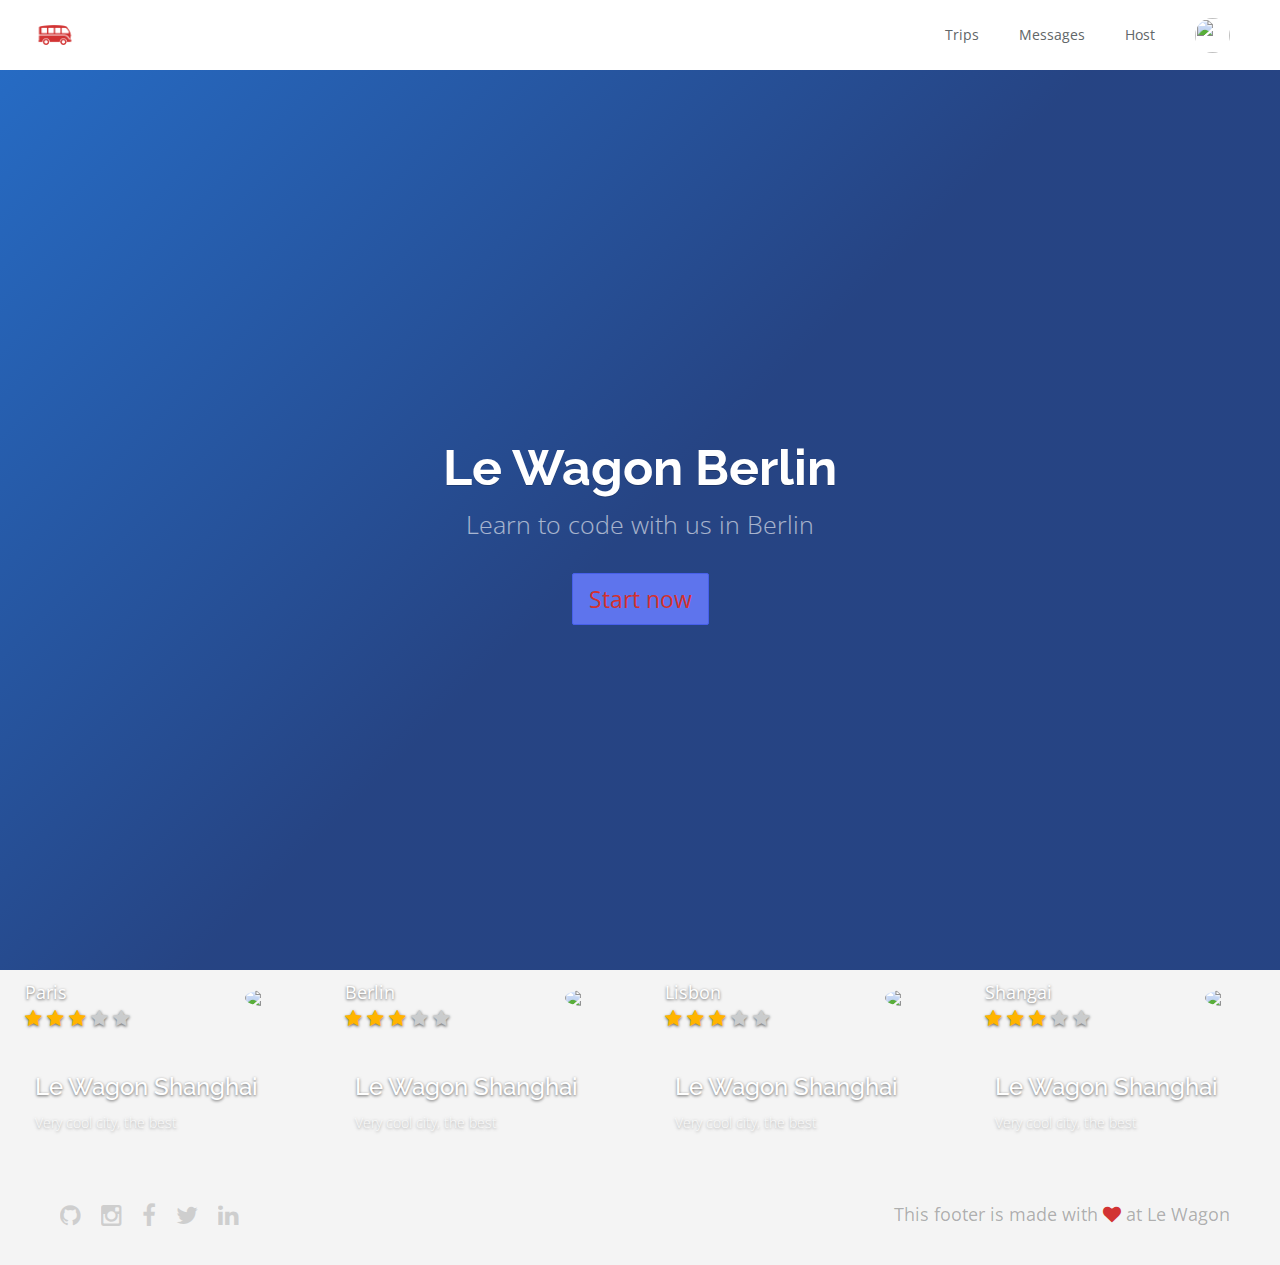
==== commit 46dfd692: "Automated commit at 2017-11-13 15:03:32 UTC by middleman-deploy 2.0.0-alpha" ====
--- a/index.html
+++ b/index.html
@@ -7,7 +7,7 @@
           content="width=device-width, initial-scale=1, shrink-to-fit=no">
     <!-- Use the title from a page's frontmatter if it has one -->
     <title>Le Wagon - Middleman</title>
-    <link href="stylesheets/application-ae11dd37.css" rel="stylesheet" />
+    <link href="stylesheets/application-f0cc5a58.css" rel="stylesheet" />
     <script src="javascripts/application-93de88c9.js"></script>
     <link href="images/favicon-f15af148.png" rel="icon" type="image/png" />
   </head>
--- a/stylesheets/application-f0cc5a58.css
+++ b/stylesheets/application-f0cc5a58.css
@@ -0,0 +1,8 @@
+@import url("https://fonts.googleapis.com/css?family=Open+Sans:400,300,700|Raleway:400,100,300,700,500");/*!
+ * Bootstrap v3.3.7 (http://getbootstrap.com)
+ * Copyright 2011-2016 Twitter, Inc.
+ * Licensed under MIT (https://github.com/twbs/bootstrap/blob/master/LICENSE)
+ *//*! normalize.css v3.0.3 | MIT License | github.com/necolas/normalize.css */html{font-family:sans-serif;-ms-text-size-adjust:100%;-webkit-text-size-adjust:100%}body{margin:0}article,aside,details,figcaption,figure,footer,header,hgroup,main,menu,nav,section,summary{display:block}audio,canvas,progress,video{display:inline-block;vertical-align:baseline}audio:not([controls]){display:none;height:0}[hidden],template{display:none}a{background-color:transparent}a:active,a:hover{outline:0}abbr[title]{border-bottom:1px dotted}b,strong{font-weight:bold}dfn{font-style:italic}h1{font-size:2em;margin:0.67em 0}mark{background:#ff0;color:#000}small{font-size:80%}sub,sup{font-size:75%;line-height:0;position:relative;vertical-align:baseline}sup{top:-0.5em}sub{bottom:-0.25em}img{border:0}svg:not(:root){overflow:hidden}figure{margin:1em 40px}hr{-webkit-box-sizing:content-box;box-sizing:content-box;height:0}pre{overflow:auto}code,kbd,pre,samp{font-family:monospace, monospace;font-size:1em}button,input,optgroup,select,textarea{color:inherit;font:inherit;margin:0}button{overflow:visible}button,select{text-transform:none}button,html input[type="button"],input[type="reset"],input[type="submit"]{-webkit-appearance:button;cursor:pointer}button[disabled],html input[disabled]{cursor:default}button::-moz-focus-inner,input::-moz-focus-inner{border:0;padding:0}input{line-height:normal}input[type="checkbox"],input[type="radio"]{-webkit-box-sizing:border-box;box-sizing:border-box;padding:0}input[type="number"]::-webkit-inner-spin-button,input[type="number"]::-webkit-outer-spin-button{height:auto}input[type="search"]{-webkit-appearance:textfield;-webkit-box-sizing:content-box;box-sizing:content-box}input[type="search"]::-webkit-search-cancel-button,input[type="search"]::-webkit-search-decoration{-webkit-appearance:none}fieldset{border:1px solid #c0c0c0;margin:0 2px;padding:0.35em 0.625em 0.75em}legend{border:0;padding:0}textarea{overflow:auto}optgroup{font-weight:bold}table{border-collapse:collapse;border-spacing:0}td,th{padding:0}/*! Source: https://github.com/h5bp/html5-boilerplate/blob/master/src/css/main.css */@media print{*,*:before,*:after{background:transparent !important;color:#000 !important;-webkit-box-shadow:none !important;box-shadow:none !important;text-shadow:none !important}a,a:visited{text-decoration:underline}a[href]:after{content:" (" attr(href) ")"}abbr[title]:after{content:" (" attr(title) ")"}a[href^="#"]:after,a[href^="javascript:"]:after{content:""}pre,blockquote{border:1px solid #999;page-break-inside:avoid}thead{display:table-header-group}tr,img{page-break-inside:avoid}img{max-width:100% !important}p,h2,h3{orphans:3;widows:3}h2,h3{page-break-after:avoid}.navbar{display:none}.btn>.caret,.dropup>.btn>.caret{border-top-color:#000 !important}.label{border:1px solid #000}.table{border-collapse:collapse !important}.table td,.table th{background-color:#fff !important}.table-bordered th,.table-bordered td{border:1px solid #ddd !important}}@font-face{font-family:'Glyphicons Halflings';src:url("../assets/bootstrap/glyphicons-halflings-regular-86b6f62b.eot");src:url("../assets/bootstrap/glyphicons-halflings-regular-86b6f62b.eot?#iefix") format("embedded-opentype"),url("../assets/bootstrap/glyphicons-halflings-regular-ca35b697.woff2") format("woff2"),url("../assets/bootstrap/glyphicons-halflings-regular-278e49a8.woff") format("woff"),url("../assets/bootstrap/glyphicons-halflings-regular-44bc1850.ttf") format("truetype"),url("../assets/bootstrap/glyphicons-halflings-regular-de51a849.svg#glyphicons_halflingsregular") format("svg")}.glyphicon{position:relative;top:1px;display:inline-block;font-family:'Glyphicons Halflings';font-style:normal;font-weight:normal;line-height:1;-webkit-font-smoothing:antialiased;-moz-osx-font-smoothing:grayscale}.glyphicon-asterisk:before{content:"\002a"}.glyphicon-plus:before{content:"\002b"}.glyphicon-euro:before,.glyphicon-eur:before{content:"\20ac"}.glyphicon-minus:before{content:"\2212"}.glyphicon-cloud:before{content:"\2601"}.glyphicon-envelope:before{content:"\2709"}.glyphicon-pencil:before{content:"\270f"}.glyphicon-glass:before{content:"\e001"}.glyphicon-music:before{content:"\e002"}.glyphicon-search:before{content:"\e003"}.glyphicon-heart:before{content:"\e005"}.glyphicon-star:before{content:"\e006"}.glyphicon-star-empty:before{content:"\e007"}.glyphicon-user:before{content:"\e008"}.glyphicon-film:before{content:"\e009"}.glyphicon-th-large:before{content:"\e010"}.glyphicon-th:before{content:"\e011"}.glyphicon-th-list:before{content:"\e012"}.glyphicon-ok:before{content:"\e013"}.glyphicon-remove:before{content:"\e014"}.glyphicon-zoom-in:before{content:"\e015"}.glyphicon-zoom-out:before{content:"\e016"}.glyphicon-off:before{content:"\e017"}.glyphicon-signal:before{content:"\e018"}.glyphicon-cog:before{content:"\e019"}.glyphicon-trash:before{content:"\e020"}.glyphicon-home:before{content:"\e021"}.glyphicon-file:before{content:"\e022"}.glyphicon-time:before{content:"\e023"}.glyphicon-road:before{content:"\e024"}.glyphicon-download-alt:before{content:"\e025"}.glyphicon-download:before{content:"\e026"}.glyphicon-upload:before{content:"\e027"}.glyphicon-inbox:before{content:"\e028"}.glyphicon-play-circle:before{content:"\e029"}.glyphicon-repeat:before{content:"\e030"}.glyphicon-refresh:before{content:"\e031"}.glyphicon-list-alt:before{content:"\e032"}.glyphicon-lock:before{content:"\e033"}.glyphicon-flag:before{content:"\e034"}.glyphicon-headphones:before{content:"\e035"}.glyphicon-volume-off:before{content:"\e036"}.glyphicon-volume-down:before{content:"\e037"}.glyphicon-volume-up:before{content:"\e038"}.glyphicon-qrcode:before{content:"\e039"}.glyphicon-barcode:before{content:"\e040"}.glyphicon-tag:before{content:"\e041"}.glyphicon-tags:before{content:"\e042"}.glyphicon-book:before{content:"\e043"}.glyphicon-bookmark:before{content:"\e044"}.glyphicon-print:before{content:"\e045"}.glyphicon-camera:before{content:"\e046"}.glyphicon-font:before{content:"\e047"}.glyphicon-bold:before{content:"\e048"}.glyphicon-italic:before{content:"\e049"}.glyphicon-text-height:before{content:"\e050"}.glyphicon-text-width:before{content:"\e051"}.glyphicon-align-left:before{content:"\e052"}.glyphicon-align-center:before{content:"\e053"}.glyphicon-align-right:before{content:"\e054"}.glyphicon-align-justify:before{content:"\e055"}.glyphicon-list:before{content:"\e056"}.glyphicon-indent-left:before{content:"\e057"}.glyphicon-indent-right:before{content:"\e058"}.glyphicon-facetime-video:before{content:"\e059"}.glyphicon-picture:before{content:"\e060"}.glyphicon-map-marker:before{content:"\e062"}.glyphicon-adjust:before{content:"\e063"}.glyphicon-tint:before{content:"\e064"}.glyphicon-edit:before{content:"\e065"}.glyphicon-share:before{content:"\e066"}.glyphicon-check:before{content:"\e067"}.glyphicon-move:before{content:"\e068"}.glyphicon-step-backward:before{content:"\e069"}.glyphicon-fast-backward:before{content:"\e070"}.glyphicon-backward:before{content:"\e071"}.glyphicon-play:before{content:"\e072"}.glyphicon-pause:before{content:"\e073"}.glyphicon-stop:before{content:"\e074"}.glyphicon-forward:before{content:"\e075"}.glyphicon-fast-forward:before{content:"\e076"}.glyphicon-step-forward:before{content:"\e077"}.glyphicon-eject:before{content:"\e078"}.glyphicon-chevron-left:before{content:"\e079"}.glyphicon-chevron-right:before{content:"\e080"}.glyphicon-plus-sign:before{content:"\e081"}.glyphicon-minus-sign:before{content:"\e082"}.glyphicon-remove-sign:before{content:"\e083"}.glyphicon-ok-sign:before{content:"\e084"}.glyphicon-question-sign:before{content:"\e085"}.glyphicon-info-sign:before{content:"\e086"}.glyphicon-screenshot:before{content:"\e087"}.glyphicon-remove-circle:before{content:"\e088"}.glyphicon-ok-circle:before{content:"\e089"}.glyphicon-ban-circle:before{content:"\e090"}.glyphicon-arrow-left:before{content:"\e091"}.glyphicon-arrow-right:before{content:"\e092"}.glyphicon-arrow-up:before{content:"\e093"}.glyphicon-arrow-down:before{content:"\e094"}.glyphicon-share-alt:before{content:"\e095"}.glyphicon-resize-full:before{content:"\e096"}.glyphicon-resize-small:before{content:"\e097"}.glyphicon-exclamation-sign:before{content:"\e101"}.glyphicon-gift:before{content:"\e102"}.glyphicon-leaf:before{content:"\e103"}.glyphicon-fire:before{content:"\e104"}.glyphicon-eye-open:before{content:"\e105"}.glyphicon-eye-close:before{content:"\e106"}.glyphicon-warning-sign:before{content:"\e107"}.glyphicon-plane:before{content:"\e108"}.glyphicon-calendar:before{content:"\e109"}.glyphicon-random:before{content:"\e110"}.glyphicon-comment:before{content:"\e111"}.glyphicon-magnet:before{content:"\e112"}.glyphicon-chevron-up:before{content:"\e113"}.glyphicon-chevron-down:before{content:"\e114"}.glyphicon-retweet:before{content:"\e115"}.glyphicon-shopping-cart:before{content:"\e116"}.glyphicon-folder-close:before{content:"\e117"}.glyphicon-folder-open:before{content:"\e118"}.glyphicon-resize-vertical:before{content:"\e119"}.glyphicon-resize-horizontal:before{content:"\e120"}.glyphicon-hdd:before{content:"\e121"}.glyphicon-bullhorn:before{content:"\e122"}.glyphicon-bell:before{content:"\e123"}.glyphicon-certificate:before{content:"\e124"}.glyphicon-thumbs-up:before{content:"\e125"}.glyphicon-thumbs-down:before{content:"\e126"}.glyphicon-hand-right:before{content:"\e127"}.glyphicon-hand-left:before{content:"\e128"}.glyphicon-hand-up:before{content:"\e129"}.glyphicon-hand-down:before{content:"\e130"}.glyphicon-circle-arrow-right:before{content:"\e131"}.glyphicon-circle-arrow-left:before{content:"\e132"}.glyphicon-circle-arrow-up:before{content:"\e133"}.glyphicon-circle-arrow-down:before{content:"\e134"}.glyphicon-globe:before{content:"\e135"}.glyphicon-wrench:before{content:"\e136"}.glyphicon-tasks:before{content:"\e137"}.glyphicon-filter:before{content:"\e138"}.glyphicon-briefcase:before{content:"\e139"}.glyphicon-fullscreen:before{content:"\e140"}.glyphicon-dashboard:before{content:"\e141"}.glyphicon-paperclip:before{content:"\e142"}.glyphicon-heart-empty:before{content:"\e143"}.glyphicon-link:before{content:"\e144"}.glyphicon-phone:before{content:"\e145"}.glyphicon-pushpin:before{content:"\e146"}.glyphicon-usd:before{content:"\e148"}.glyphicon-gbp:before{content:"\e149"}.glyphicon-sort:before{content:"\e150"}.glyphicon-sort-by-alphabet:before{content:"\e151"}.glyphicon-sort-by-alphabet-alt:before{content:"\e152"}.glyphicon-sort-by-order:before{content:"\e153"}.glyphicon-sort-by-order-alt:before{content:"\e154"}.glyphicon-sort-by-attributes:before{content:"\e155"}.glyphicon-sort-by-attributes-alt:before{content:"\e156"}.glyphicon-unchecked:before{content:"\e157"}.glyphicon-expand:before{content:"\e158"}.glyphicon-collapse-down:before{content:"\e159"}.glyphicon-collapse-up:before{content:"\e160"}.glyphicon-log-in:before{content:"\e161"}.glyphicon-flash:before{content:"\e162"}.glyphicon-log-out:before{content:"\e163"}.glyphicon-new-window:before{content:"\e164"}.glyphicon-record:before{content:"\e165"}.glyphicon-save:before{content:"\e166"}.glyphicon-open:before{content:"\e167"}.glyphicon-saved:before{content:"\e168"}.glyphicon-import:before{content:"\e169"}.glyphicon-export:before{content:"\e170"}.glyphicon-send:before{content:"\e171"}.glyphicon-floppy-disk:before{content:"\e172"}.glyphicon-floppy-saved:before{content:"\e173"}.glyphicon-floppy-remove:before{content:"\e174"}.glyphicon-floppy-save:before{content:"\e175"}.glyphicon-floppy-open:before{content:"\e176"}.glyphicon-credit-card:before{content:"\e177"}.glyphicon-transfer:before{content:"\e178"}.glyphicon-cutlery:before{content:"\e179"}.glyphicon-header:before{content:"\e180"}.glyphicon-compressed:before{content:"\e181"}.glyphicon-earphone:before{content:"\e182"}.glyphicon-phone-alt:before{content:"\e183"}.glyphicon-tower:before{content:"\e184"}.glyphicon-stats:before{content:"\e185"}.glyphicon-sd-video:before{content:"\e186"}.glyphicon-hd-video:before{content:"\e187"}.glyphicon-subtitles:before{content:"\e188"}.glyphicon-sound-stereo:before{content:"\e189"}.glyphicon-sound-dolby:before{content:"\e190"}.glyphicon-sound-5-1:before{content:"\e191"}.glyphicon-sound-6-1:before{content:"\e192"}.glyphicon-sound-7-1:before{content:"\e193"}.glyphicon-copyright-mark:before{content:"\e194"}.glyphicon-registration-mark:before{content:"\e195"}.glyphicon-cloud-download:before{content:"\e197"}.glyphicon-cloud-upload:before{content:"\e198"}.glyphicon-tree-conifer:before{content:"\e199"}.glyphicon-tree-deciduous:before{content:"\e200"}.glyphicon-cd:before{content:"\e201"}.glyphicon-save-file:before{content:"\e202"}.glyphicon-open-file:before{content:"\e203"}.glyphicon-level-up:before{content:"\e204"}.glyphicon-copy:before{content:"\e205"}.glyphicon-paste:before{content:"\e206"}.glyphicon-alert:before{content:"\e209"}.glyphicon-equalizer:before{content:"\e210"}.glyphicon-king:before{content:"\e211"}.glyphicon-queen:before{content:"\e212"}.glyphicon-pawn:before{content:"\e213"}.glyphicon-bishop:before{content:"\e214"}.glyphicon-knight:before{content:"\e215"}.glyphicon-baby-formula:before{content:"\e216"}.glyphicon-tent:before{content:"\26fa"}.glyphicon-blackboard:before{content:"\e218"}.glyphicon-bed:before{content:"\e219"}.glyphicon-apple:before{content:"\f8ff"}.glyphicon-erase:before{content:"\e221"}.glyphicon-hourglass:before{content:"\231b"}.glyphicon-lamp:before{content:"\e223"}.glyphicon-duplicate:before{content:"\e224"}.glyphicon-piggy-bank:before{content:"\e225"}.glyphicon-scissors:before{content:"\e226"}.glyphicon-bitcoin:before{content:"\e227"}.glyphicon-btc:before{content:"\e227"}.glyphicon-xbt:before{content:"\e227"}.glyphicon-yen:before{content:"\00a5"}.glyphicon-jpy:before{content:"\00a5"}.glyphicon-ruble:before{content:"\20bd"}.glyphicon-rub:before{content:"\20bd"}.glyphicon-scale:before{content:"\e230"}.glyphicon-ice-lolly:before{content:"\e231"}.glyphicon-ice-lolly-tasted:before{content:"\e232"}.glyphicon-education:before{content:"\e233"}.glyphicon-option-horizontal:before{content:"\e234"}.glyphicon-option-vertical:before{content:"\e235"}.glyphicon-menu-hamburger:before{content:"\e236"}.glyphicon-modal-window:before{content:"\e237"}.glyphicon-oil:before{content:"\e238"}.glyphicon-grain:before{content:"\e239"}.glyphicon-sunglasses:before{content:"\e240"}.glyphicon-text-size:before{content:"\e241"}.glyphicon-text-color:before{content:"\e242"}.glyphicon-text-background:before{content:"\e243"}.glyphicon-object-align-top:before{content:"\e244"}.glyphicon-object-align-bottom:before{content:"\e245"}.glyphicon-object-align-horizontal:before{content:"\e246"}.glyphicon-object-align-left:before{content:"\e247"}.glyphicon-object-align-vertical:before{content:"\e248"}.glyphicon-object-align-right:before{content:"\e249"}.glyphicon-triangle-right:before{content:"\e250"}.glyphicon-triangle-left:before{content:"\e251"}.glyphicon-triangle-bottom:before{content:"\e252"}.glyphicon-triangle-top:before{content:"\e253"}.glyphicon-console:before{content:"\e254"}.glyphicon-superscript:before{content:"\e255"}.glyphicon-subscript:before{content:"\e256"}.glyphicon-menu-left:before{content:"\e257"}.glyphicon-menu-right:before{content:"\e258"}.glyphicon-menu-down:before{content:"\e259"}.glyphicon-menu-up:before{content:"\e260"}*{-webkit-box-sizing:border-box;box-sizing:border-box}*:before,*:after{-webkit-box-sizing:border-box;box-sizing:border-box}html{font-size:10px;-webkit-tap-highlight-color:transparent}body{font-family:"Open Sans", "Helvetica", "sans-serif";font-size:18px;line-height:1.42857143;color:#333333;background-color:#F4F4F4}input,button,select,textarea{font-family:inherit;font-size:inherit;line-height:inherit}a{color:#5E74ED;text-decoration:none}a:hover,a:focus{color:#1a39e5;text-decoration:underline}a:focus{outline:5px auto -webkit-focus-ring-color;outline-offset:-2px}figure{margin:0}img{vertical-align:middle}.img-responsive{display:block;max-width:100%;height:auto}.img-rounded{border-radius:2px}.img-thumbnail{padding:4px;line-height:1.42857143;background-color:#F4F4F4;border:1px solid #ddd;border-radius:2px;-webkit-transition:all 0.2s ease-in-out;transition:all 0.2s ease-in-out;display:inline-block;max-width:100%;height:auto}.img-circle{border-radius:50%}hr{margin-top:25px;margin-bottom:25px;border:0;border-top:1px solid #eeeeee}.sr-only{position:absolute;width:1px;height:1px;margin:-1px;padding:0;overflow:hidden;clip:rect(0, 0, 0, 0);border:0}.sr-only-focusable:active,.sr-only-focusable:focus{position:static;width:auto;height:auto;margin:0;overflow:visible;clip:auto}[role="button"]{cursor:pointer}h1,h2,h3,h4,h5,h6,.h1,.h2,.h3,.h4,.h5,.h6{font-family:"Raleway", "Helvetica", "sans-serif";font-weight:500;line-height:1.1;color:inherit}h1 small,h1 .small,h2 small,h2 .small,h3 small,h3 .small,h4 small,h4 .small,h5 small,h5 .small,h6 small,h6 .small,.h1 small,.h1 .small,.h2 small,.h2 .small,.h3 small,.h3 .small,.h4 small,.h4 .small,.h5 small,.h5 .small,.h6 small,.h6 .small{font-weight:normal;line-height:1;color:#777777}h1,.h1,h2,.h2,h3,.h3{margin-top:25px;margin-bottom:12.5px}h1 small,h1 .small,.h1 small,.h1 .small,h2 small,h2 .small,.h2 small,.h2 .small,h3 small,h3 .small,.h3 small,.h3 .small{font-size:65%}h4,.h4,h5,.h5,h6,.h6{margin-top:12.5px;margin-bottom:12.5px}h4 small,h4 .small,.h4 small,.h4 .small,h5 small,h5 .small,.h5 small,.h5 .small,h6 small,h6 .small,.h6 small,.h6 .small{font-size:75%}h1,.h1{font-size:46px}h2,.h2{font-size:38px}h3,.h3{font-size:31px}h4,.h4{font-size:23px}h5,.h5{font-size:18px}h6,.h6{font-size:16px}p{margin:0 0 12.5px}.lead{margin-bottom:25px;font-size:20px;font-weight:300;line-height:1.4}@media (min-width: 768px){.lead{font-size:27px}}small,.small{font-size:88%}mark,.mark{background-color:#fcf8e3;padding:.2em}.text-left{text-align:left}.text-right{text-align:right}.text-center{text-align:center}.text-justify{text-align:justify}.text-nowrap{white-space:nowrap}.text-lowercase{text-transform:lowercase}.text-uppercase,.initialism{text-transform:uppercase}.text-capitalize{text-transform:capitalize}.text-muted{color:#777777}.text-primary{color:#5E74ED}a.text-primary:hover,a.text-primary:focus{color:#304ce8}.text-success{color:#3c763d}a.text-success:hover,a.text-success:focus{color:#2b542c}.text-info{color:#31708f}a.text-info:hover,a.text-info:focus{color:#245269}.text-warning{color:#8a6d3b}a.text-warning:hover,a.text-warning:focus{color:#66512c}.text-danger{color:#a94442}a.text-danger:hover,a.text-danger:focus{color:#843534}.bg-primary{color:#fff}.bg-primary{background-color:#5E74ED}a.bg-primary:hover,a.bg-primary:focus{background-color:#304ce8}.bg-success{background-color:#dff0d8}a.bg-success:hover,a.bg-success:focus{background-color:#c1e2b3}.bg-info{background-color:#d9edf7}a.bg-info:hover,a.bg-info:focus{background-color:#afd9ee}.bg-warning{background-color:#fcf8e3}a.bg-warning:hover,a.bg-warning:focus{background-color:#f7ecb5}.bg-danger{background-color:#f2dede}a.bg-danger:hover,a.bg-danger:focus{background-color:#e4b9b9}.page-header{padding-bottom:11.5px;margin:50px 0 25px;border-bottom:1px solid #eeeeee}ul,ol{margin-top:0;margin-bottom:12.5px}ul ul,ul ol,ol ul,ol ol{margin-bottom:0}.list-unstyled{padding-left:0;list-style:none}.list-inline{padding-left:0;list-style:none;margin-left:-5px}.list-inline>li{display:inline-block;padding-left:5px;padding-right:5px}dl{margin-top:0;margin-bottom:25px}dt,dd{line-height:1.42857143}dt{font-weight:bold}dd{margin-left:0}.dl-horizontal dd:before,.dl-horizontal dd:after{content:" ";display:table}.dl-horizontal dd:after{clear:both}@media (min-width: 768px){.dl-horizontal dt{float:left;width:160px;clear:left;text-align:right;overflow:hidden;text-overflow:ellipsis;white-space:nowrap}.dl-horizontal dd{margin-left:180px}}abbr[title],abbr[data-original-title]{cursor:help;border-bottom:1px dotted #777777}.initialism{font-size:90%}blockquote{padding:12.5px 25px;margin:0 0 25px;font-size:22.5px;border-left:5px solid #eeeeee}blockquote p:last-child,blockquote ul:last-child,blockquote ol:last-child{margin-bottom:0}blockquote footer,blockquote small,blockquote .small{display:block;font-size:80%;line-height:1.42857143;color:#777777}blockquote footer:before,blockquote small:before,blockquote .small:before{content:'\2014 \00A0'}.blockquote-reverse,blockquote.pull-right{padding-right:15px;padding-left:0;border-right:5px solid #eeeeee;border-left:0;text-align:right}.blockquote-reverse footer:before,.blockquote-reverse small:before,.blockquote-reverse .small:before,blockquote.pull-right footer:before,blockquote.pull-right small:before,blockquote.pull-right .small:before{content:''}.blockquote-reverse footer:after,.blockquote-reverse small:after,.blockquote-reverse .small:after,blockquote.pull-right footer:after,blockquote.pull-right small:after,blockquote.pull-right .small:after{content:'\00A0 \2014'}address{margin-bottom:25px;font-style:normal;line-height:1.42857143}code,kbd,pre,samp{font-family:Menlo, Monaco, Consolas, "Courier New", monospace}code{padding:2px 4px;font-size:90%;color:#c7254e;background-color:#f9f2f4;border-radius:2px}kbd{padding:2px 4px;font-size:90%;color:#fff;background-color:#333;border-radius:2px;-webkit-box-shadow:inset 0 -1px 0 rgba(0,0,0,0.25);box-shadow:inset 0 -1px 0 rgba(0,0,0,0.25)}kbd kbd{padding:0;font-size:100%;font-weight:bold;-webkit-box-shadow:none;box-shadow:none}pre{display:block;padding:12px;margin:0 0 12.5px;font-size:17px;line-height:1.42857143;word-break:break-all;word-wrap:break-word;color:#333333;background-color:#f5f5f5;border:1px solid #ccc;border-radius:2px}pre code{padding:0;font-size:inherit;color:inherit;white-space:pre-wrap;background-color:transparent;border-radius:0}.pre-scrollable{max-height:340px;overflow-y:scroll}.container{margin-right:auto;margin-left:auto;padding-left:15px;padding-right:15px}.container:before,.container:after{content:" ";display:table}.container:after{clear:both}@media (min-width: 768px){.container{width:750px}}@media (min-width: 992px){.container{width:970px}}@media (min-width: 1200px){.container{width:1170px}}.container-fluid{margin-right:auto;margin-left:auto;padding-left:15px;padding-right:15px}.container-fluid:before,.container-fluid:after{content:" ";display:table}.container-fluid:after{clear:both}.row{margin-left:-15px;margin-right:-15px}.row:before,.row:after{content:" ";display:table}.row:after{clear:both}.col-xs-1,.col-sm-1,.col-md-1,.col-lg-1,.col-xs-2,.col-sm-2,.col-md-2,.col-lg-2,.col-xs-3,.col-sm-3,.col-md-3,.col-lg-3,.col-xs-4,.col-sm-4,.col-md-4,.col-lg-4,.col-xs-5,.col-sm-5,.col-md-5,.col-lg-5,.col-xs-6,.col-sm-6,.col-md-6,.col-lg-6,.col-xs-7,.col-sm-7,.col-md-7,.col-lg-7,.col-xs-8,.col-sm-8,.col-md-8,.col-lg-8,.col-xs-9,.col-sm-9,.col-md-9,.col-lg-9,.col-xs-10,.col-sm-10,.col-md-10,.col-lg-10,.col-xs-11,.col-sm-11,.col-md-11,.col-lg-11,.col-xs-12,.col-sm-12,.col-md-12,.col-lg-12{position:relative;min-height:1px;padding-left:15px;padding-right:15px}.col-xs-1,.col-xs-2,.col-xs-3,.col-xs-4,.col-xs-5,.col-xs-6,.col-xs-7,.col-xs-8,.col-xs-9,.col-xs-10,.col-xs-11,.col-xs-12{float:left}.col-xs-1{width:8.33333333%}.col-xs-2{width:16.66666667%}.col-xs-3{width:25%}.col-xs-4{width:33.33333333%}.col-xs-5{width:41.66666667%}.col-xs-6{width:50%}.col-xs-7{width:58.33333333%}.col-xs-8{width:66.66666667%}.col-xs-9{width:75%}.col-xs-10{width:83.33333333%}.col-xs-11{width:91.66666667%}.col-xs-12{width:100%}.col-xs-pull-0{right:auto}.col-xs-pull-1{right:8.33333333%}.col-xs-pull-2{right:16.66666667%}.col-xs-pull-3{right:25%}.col-xs-pull-4{right:33.33333333%}.col-xs-pull-5{right:41.66666667%}.col-xs-pull-6{right:50%}.col-xs-pull-7{right:58.33333333%}.col-xs-pull-8{right:66.66666667%}.col-xs-pull-9{right:75%}.col-xs-pull-10{right:83.33333333%}.col-xs-pull-11{right:91.66666667%}.col-xs-pull-12{right:100%}.col-xs-push-0{left:auto}.col-xs-push-1{left:8.33333333%}.col-xs-push-2{left:16.66666667%}.col-xs-push-3{left:25%}.col-xs-push-4{left:33.33333333%}.col-xs-push-5{left:41.66666667%}.col-xs-push-6{left:50%}.col-xs-push-7{left:58.33333333%}.col-xs-push-8{left:66.66666667%}.col-xs-push-9{left:75%}.col-xs-push-10{left:83.33333333%}.col-xs-push-11{left:91.66666667%}.col-xs-push-12{left:100%}.col-xs-offset-0{margin-left:0%}.col-xs-offset-1{margin-left:8.33333333%}.col-xs-offset-2{margin-left:16.66666667%}.col-xs-offset-3{margin-left:25%}.col-xs-offset-4{margin-left:33.33333333%}.col-xs-offset-5{margin-left:41.66666667%}.col-xs-offset-6{margin-left:50%}.col-xs-offset-7{margin-left:58.33333333%}.col-xs-offset-8{margin-left:66.66666667%}.col-xs-offset-9{margin-left:75%}.col-xs-offset-10{margin-left:83.33333333%}.col-xs-offset-11{margin-left:91.66666667%}.col-xs-offset-12{margin-left:100%}@media (min-width: 768px){.col-sm-1,.col-sm-2,.col-sm-3,.col-sm-4,.col-sm-5,.col-sm-6,.col-sm-7,.col-sm-8,.col-sm-9,.col-sm-10,.col-sm-11,.col-sm-12{float:left}.col-sm-1{width:8.33333333%}.col-sm-2{width:16.66666667%}.col-sm-3{width:25%}.col-sm-4{width:33.33333333%}.col-sm-5{width:41.66666667%}.col-sm-6{width:50%}.col-sm-7{width:58.33333333%}.col-sm-8{width:66.66666667%}.col-sm-9{width:75%}.col-sm-10{width:83.33333333%}.col-sm-11{width:91.66666667%}.col-sm-12{width:100%}.col-sm-pull-0{right:auto}.col-sm-pull-1{right:8.33333333%}.col-sm-pull-2{right:16.66666667%}.col-sm-pull-3{right:25%}.col-sm-pull-4{right:33.33333333%}.col-sm-pull-5{right:41.66666667%}.col-sm-pull-6{right:50%}.col-sm-pull-7{right:58.33333333%}.col-sm-pull-8{right:66.66666667%}.col-sm-pull-9{right:75%}.col-sm-pull-10{right:83.33333333%}.col-sm-pull-11{right:91.66666667%}.col-sm-pull-12{right:100%}.col-sm-push-0{left:auto}.col-sm-push-1{left:8.33333333%}.col-sm-push-2{left:16.66666667%}.col-sm-push-3{left:25%}.col-sm-push-4{left:33.33333333%}.col-sm-push-5{left:41.66666667%}.col-sm-push-6{left:50%}.col-sm-push-7{left:58.33333333%}.col-sm-push-8{left:66.66666667%}.col-sm-push-9{left:75%}.col-sm-push-10{left:83.33333333%}.col-sm-push-11{left:91.66666667%}.col-sm-push-12{left:100%}.col-sm-offset-0{margin-left:0%}.col-sm-offset-1{margin-left:8.33333333%}.col-sm-offset-2{margin-left:16.66666667%}.col-sm-offset-3{margin-left:25%}.col-sm-offset-4{margin-left:33.33333333%}.col-sm-offset-5{margin-left:41.66666667%}.col-sm-offset-6{margin-left:50%}.col-sm-offset-7{margin-left:58.33333333%}.col-sm-offset-8{margin-left:66.66666667%}.col-sm-offset-9{margin-left:75%}.col-sm-offset-10{margin-left:83.33333333%}.col-sm-offset-11{margin-left:91.66666667%}.col-sm-offset-12{margin-left:100%}}@media (min-width: 992px){.col-md-1,.col-md-2,.col-md-3,.col-md-4,.col-md-5,.col-md-6,.col-md-7,.col-md-8,.col-md-9,.col-md-10,.col-md-11,.col-md-12{float:left}.col-md-1{width:8.33333333%}.col-md-2{width:16.66666667%}.col-md-3{width:25%}.col-md-4{width:33.33333333%}.col-md-5{width:41.66666667%}.col-md-6{width:50%}.col-md-7{width:58.33333333%}.col-md-8{width:66.66666667%}.col-md-9{width:75%}.col-md-10{width:83.33333333%}.col-md-11{width:91.66666667%}.col-md-12{width:100%}.col-md-pull-0{right:auto}.col-md-pull-1{right:8.33333333%}.col-md-pull-2{right:16.66666667%}.col-md-pull-3{right:25%}.col-md-pull-4{right:33.33333333%}.col-md-pull-5{right:41.66666667%}.col-md-pull-6{right:50%}.col-md-pull-7{right:58.33333333%}.col-md-pull-8{right:66.66666667%}.col-md-pull-9{right:75%}.col-md-pull-10{right:83.33333333%}.col-md-pull-11{right:91.66666667%}.col-md-pull-12{right:100%}.col-md-push-0{left:auto}.col-md-push-1{left:8.33333333%}.col-md-push-2{left:16.66666667%}.col-md-push-3{left:25%}.col-md-push-4{left:33.33333333%}.col-md-push-5{left:41.66666667%}.col-md-push-6{left:50%}.col-md-push-7{left:58.33333333%}.col-md-push-8{left:66.66666667%}.col-md-push-9{left:75%}.col-md-push-10{left:83.33333333%}.col-md-push-11{left:91.66666667%}.col-md-push-12{left:100%}.col-md-offset-0{margin-left:0%}.col-md-offset-1{margin-left:8.33333333%}.col-md-offset-2{margin-left:16.66666667%}.col-md-offset-3{margin-left:25%}.col-md-offset-4{margin-left:33.33333333%}.col-md-offset-5{margin-left:41.66666667%}.col-md-offset-6{margin-left:50%}.col-md-offset-7{margin-left:58.33333333%}.col-md-offset-8{margin-left:66.66666667%}.col-md-offset-9{margin-left:75%}.col-md-offset-10{margin-left:83.33333333%}.col-md-offset-11{margin-left:91.66666667%}.col-md-offset-12{margin-left:100%}}@media (min-width: 1200px){.col-lg-1,.col-lg-2,.col-lg-3,.col-lg-4,.col-lg-5,.col-lg-6,.col-lg-7,.col-lg-8,.col-lg-9,.col-lg-10,.col-lg-11,.col-lg-12{float:left}.col-lg-1{width:8.33333333%}.col-lg-2{width:16.66666667%}.col-lg-3{width:25%}.col-lg-4{width:33.33333333%}.col-lg-5{width:41.66666667%}.col-lg-6{width:50%}.col-lg-7{width:58.33333333%}.col-lg-8{width:66.66666667%}.col-lg-9{width:75%}.col-lg-10{width:83.33333333%}.col-lg-11{width:91.66666667%}.col-lg-12{width:100%}.col-lg-pull-0{right:auto}.col-lg-pull-1{right:8.33333333%}.col-lg-pull-2{right:16.66666667%}.col-lg-pull-3{right:25%}.col-lg-pull-4{right:33.33333333%}.col-lg-pull-5{right:41.66666667%}.col-lg-pull-6{right:50%}.col-lg-pull-7{right:58.33333333%}.col-lg-pull-8{right:66.66666667%}.col-lg-pull-9{right:75%}.col-lg-pull-10{right:83.33333333%}.col-lg-pull-11{right:91.66666667%}.col-lg-pull-12{right:100%}.col-lg-push-0{left:auto}.col-lg-push-1{left:8.33333333%}.col-lg-push-2{left:16.66666667%}.col-lg-push-3{left:25%}.col-lg-push-4{left:33.33333333%}.col-lg-push-5{left:41.66666667%}.col-lg-push-6{left:50%}.col-lg-push-7{left:58.33333333%}.col-lg-push-8{left:66.66666667%}.col-lg-push-9{left:75%}.col-lg-push-10{left:83.33333333%}.col-lg-push-11{left:91.66666667%}.col-lg-push-12{left:100%}.col-lg-offset-0{margin-left:0%}.col-lg-offset-1{margin-left:8.33333333%}.col-lg-offset-2{margin-left:16.66666667%}.col-lg-offset-3{margin-left:25%}.col-lg-offset-4{margin-left:33.33333333%}.col-lg-offset-5{margin-left:41.66666667%}.col-lg-offset-6{margin-left:50%}.col-lg-offset-7{margin-left:58.33333333%}.col-lg-offset-8{margin-left:66.66666667%}.col-lg-offset-9{margin-left:75%}.col-lg-offset-10{margin-left:83.33333333%}.col-lg-offset-11{margin-left:91.66666667%}.col-lg-offset-12{margin-left:100%}}table{background-color:transparent}caption{padding-top:8px;padding-bottom:8px;color:#777777;text-align:left}th{text-align:left}.table{width:100%;max-width:100%;margin-bottom:25px}.table>thead>tr>th,.table>thead>tr>td,.table>tbody>tr>th,.table>tbody>tr>td,.table>tfoot>tr>th,.table>tfoot>tr>td{padding:8px;line-height:1.42857143;vertical-align:top;border-top:1px solid #ddd}.table>thead>tr>th{vertical-align:bottom;border-bottom:2px solid #ddd}.table>caption+thead>tr:first-child>th,.table>caption+thead>tr:first-child>td,.table>colgroup+thead>tr:first-child>th,.table>colgroup+thead>tr:first-child>td,.table>thead:first-child>tr:first-child>th,.table>thead:first-child>tr:first-child>td{border-top:0}.table>tbody+tbody{border-top:2px solid #ddd}.table .table{background-color:#F4F4F4}.table-condensed>thead>tr>th,.table-condensed>thead>tr>td,.table-condensed>tbody>tr>th,.table-condensed>tbody>tr>td,.table-condensed>tfoot>tr>th,.table-condensed>tfoot>tr>td{padding:5px}.table-bordered{border:1px solid #ddd}.table-bordered>thead>tr>th,.table-bordered>thead>tr>td,.table-bordered>tbody>tr>th,.table-bordered>tbody>tr>td,.table-bordered>tfoot>tr>th,.table-bordered>tfoot>tr>td{border:1px solid #ddd}.table-bordered>thead>tr>th,.table-bordered>thead>tr>td{border-bottom-width:2px}.table-striped>tbody>tr:nth-of-type(odd){background-color:#f9f9f9}.table-hover>tbody>tr:hover{background-color:#f5f5f5}table col[class*="col-"]{position:static;float:none;display:table-column}table td[class*="col-"],table th[class*="col-"]{position:static;float:none;display:table-cell}.table>thead>tr>td.active,.table>thead>tr>th.active,.table>thead>tr.active>td,.table>thead>tr.active>th,.table>tbody>tr>td.active,.table>tbody>tr>th.active,.table>tbody>tr.active>td,.table>tbody>tr.active>th,.table>tfoot>tr>td.active,.table>tfoot>tr>th.active,.table>tfoot>tr.active>td,.table>tfoot>tr.active>th{background-color:#f5f5f5}.table-hover>tbody>tr>td.active:hover,.table-hover>tbody>tr>th.active:hover,.table-hover>tbody>tr.active:hover>td,.table-hover>tbody>tr:hover>.active,.table-hover>tbody>tr.active:hover>th{background-color:#e8e8e8}.table>thead>tr>td.success,.table>thead>tr>th.success,.table>thead>tr.success>td,.table>thead>tr.success>th,.table>tbody>tr>td.success,.table>tbody>tr>th.success,.table>tbody>tr.success>td,.table>tbody>tr.success>th,.table>tfoot>tr>td.success,.table>tfoot>tr>th.success,.table>tfoot>tr.success>td,.table>tfoot>tr.success>th{background-color:#dff0d8}.table-hover>tbody>tr>td.success:hover,.table-hover>tbody>tr>th.success:hover,.table-hover>tbody>tr.success:hover>td,.table-hover>tbody>tr:hover>.success,.table-hover>tbody>tr.success:hover>th{background-color:#d0e9c6}.table>thead>tr>td.info,.table>thead>tr>th.info,.table>thead>tr.info>td,.table>thead>tr.info>th,.table>tbody>tr>td.info,.table>tbody>tr>th.info,.table>tbody>tr.info>td,.table>tbody>tr.info>th,.table>tfoot>tr>td.info,.table>tfoot>tr>th.info,.table>tfoot>tr.info>td,.table>tfoot>tr.info>th{background-color:#d9edf7}.table-hover>tbody>tr>td.info:hover,.table-hover>tbody>tr>th.info:hover,.table-hover>tbody>tr.info:hover>td,.table-hover>tbody>tr:hover>.info,.table-hover>tbody>tr.info:hover>th{background-color:#c4e3f3}.table>thead>tr>td.warning,.table>thead>tr>th.warning,.table>thead>tr.warning>td,.table>thead>tr.warning>th,.table>tbody>tr>td.warning,.table>tbody>tr>th.warning,.table>tbody>tr.warning>td,.table>tbody>tr.warning>th,.table>tfoot>tr>td.warning,.table>tfoot>tr>th.warning,.table>tfoot>tr.warning>td,.table>tfoot>tr.warning>th{background-color:#fcf8e3}.table-hover>tbody>tr>td.warning:hover,.table-hover>tbody>tr>th.warning:hover,.table-hover>tbody>tr.warning:hover>td,.table-hover>tbody>tr:hover>.warning,.table-hover>tbody>tr.warning:hover>th{background-color:#faf2cc}.table>thead>tr>td.danger,.table>thead>tr>th.danger,.table>thead>tr.danger>td,.table>thead>tr.danger>th,.table>tbody>tr>td.danger,.table>tbody>tr>th.danger,.table>tbody>tr.danger>td,.table>tbody>tr.danger>th,.table>tfoot>tr>td.danger,.table>tfoot>tr>th.danger,.table>tfoot>tr.danger>td,.table>tfoot>tr.danger>th{background-color:#f2dede}.table-hover>tbody>tr>td.danger:hover,.table-hover>tbody>tr>th.danger:hover,.table-hover>tbody>tr.danger:hover>td,.table-hover>tbody>tr:hover>.danger,.table-hover>tbody>tr.danger:hover>th{background-color:#ebcccc}.table-responsive{overflow-x:auto;min-height:0.01%}@media screen and (max-width: 767px){.table-responsive{width:100%;margin-bottom:18.75px;overflow-y:hidden;-ms-overflow-style:-ms-autohiding-scrollbar;border:1px solid #ddd}.table-responsive>.table{margin-bottom:0}.table-responsive>.table>thead>tr>th,.table-responsive>.table>thead>tr>td,.table-responsive>.table>tbody>tr>th,.table-responsive>.table>tbody>tr>td,.table-responsive>.table>tfoot>tr>th,.table-responsive>.table>tfoot>tr>td{white-space:nowrap}.table-responsive>.table-bordered{border:0}.table-responsive>.table-bordered>thead>tr>th:first-child,.table-responsive>.table-bordered>thead>tr>td:first-child,.table-responsive>.table-bordered>tbody>tr>th:first-child,.table-responsive>.table-bordered>tbody>tr>td:first-child,.table-responsive>.table-bordered>tfoot>tr>th:first-child,.table-responsive>.table-bordered>tfoot>tr>td:first-child{border-left:0}.table-responsive>.table-bordered>thead>tr>th:last-child,.table-responsive>.table-bordered>thead>tr>td:last-child,.table-responsive>.table-bordered>tbody>tr>th:last-child,.table-responsive>.table-bordered>tbody>tr>td:last-child,.table-responsive>.table-bordered>tfoot>tr>th:last-child,.table-responsive>.table-bordered>tfoot>tr>td:last-child{border-right:0}.table-responsive>.table-bordered>tbody>tr:last-child>th,.table-responsive>.table-bordered>tbody>tr:last-child>td,.table-responsive>.table-bordered>tfoot>tr:last-child>th,.table-responsive>.table-bordered>tfoot>tr:last-child>td{border-bottom:0}}fieldset{padding:0;margin:0;border:0;min-width:0}legend{display:block;width:100%;padding:0;margin-bottom:25px;font-size:27px;line-height:inherit;color:#333333;border:0;border-bottom:1px solid #e5e5e5}label{display:inline-block;max-width:100%;margin-bottom:5px;font-weight:bold}input[type="search"]{-webkit-box-sizing:border-box;box-sizing:border-box}input[type="radio"],input[type="checkbox"]{margin:4px 0 0;margin-top:1px \9;line-height:normal}input[type="file"]{display:block}input[type="range"]{display:block;width:100%}select[multiple],select[size]{height:auto}input[type="file"]:focus,input[type="radio"]:focus,input[type="checkbox"]:focus{outline:5px auto -webkit-focus-ring-color;outline-offset:-2px}output{display:block;padding-top:7px;font-size:18px;line-height:1.42857143;color:#000000}.form-control{display:block;width:100%;height:39px;padding:6px 12px;font-size:18px;line-height:1.42857143;color:#000000;background-color:#fff;background-image:none;border:1px solid #ccc;border-radius:2px;-webkit-box-shadow:inset 0 1px 1px rgba(0,0,0,0.075);box-shadow:inset 0 1px 1px rgba(0,0,0,0.075);-webkit-transition:border-color ease-in-out 0.15s, box-shadow ease-in-out 0.15s;-webkit-transition:border-color ease-in-out 0.15s, -webkit-box-shadow ease-in-out 0.15s;transition:border-color ease-in-out 0.15s, -webkit-box-shadow ease-in-out 0.15s;transition:border-color ease-in-out 0.15s, box-shadow ease-in-out 0.15s;transition:border-color ease-in-out 0.15s, box-shadow ease-in-out 0.15s, -webkit-box-shadow ease-in-out 0.15s}.form-control:focus{border-color:#66afe9;outline:0;-webkit-box-shadow:inset 0 1px 1px rgba(0,0,0,0.075),0 0 8px rgba(102,175,233,0.6);box-shadow:inset 0 1px 1px rgba(0,0,0,0.075),0 0 8px rgba(102,175,233,0.6)}.form-control::-moz-placeholder{color:#999;opacity:1}.form-control:-ms-input-placeholder{color:#999}.form-control::-webkit-input-placeholder{color:#999}.form-control::-ms-expand{border:0;background-color:transparent}.form-control[disabled],.form-control[readonly],fieldset[disabled] .form-control{background-color:#eeeeee;opacity:1}.form-control[disabled],fieldset[disabled] .form-control{cursor:not-allowed}textarea.form-control{height:auto}input[type="search"]{-webkit-appearance:none}@media screen and (-webkit-min-device-pixel-ratio: 0){input[type="date"].form-control,input[type="time"].form-control,input[type="datetime-local"].form-control,input[type="month"].form-control{line-height:39px}input[type="date"].input-sm,.input-group-sm>input[type="date"].form-control,.input-group-sm>input[type="date"].input-group-addon,.input-group-sm>.input-group-btn>input[type="date"].btn,.input-group-sm input[type="date"],input[type="time"].input-sm,.input-group-sm>input[type="time"].form-control,.input-group-sm>input[type="time"].input-group-addon,.input-group-sm>.input-group-btn>input[type="time"].btn,.input-group-sm input[type="time"],input[type="datetime-local"].input-sm,.input-group-sm>input[type="datetime-local"].form-control,.input-group-sm>input[type="datetime-local"].input-group-addon,.input-group-sm>.input-group-btn>input[type="datetime-local"].btn,.input-group-sm input[type="datetime-local"],input[type="month"].input-sm,.input-group-sm>input[type="month"].form-control,.input-group-sm>input[type="month"].input-group-addon,.input-group-sm>.input-group-btn>input[type="month"].btn,.input-group-sm input[type="month"]{line-height:36px}input[type="date"].input-lg,.input-group-lg>input[type="date"].form-control,.input-group-lg>input[type="date"].input-group-addon,.input-group-lg>.input-group-btn>input[type="date"].btn,.input-group-lg input[type="date"],input[type="time"].input-lg,.input-group-lg>input[type="time"].form-control,.input-group-lg>input[type="time"].input-group-addon,.input-group-lg>.input-group-btn>input[type="time"].btn,.input-group-lg input[type="time"],input[type="datetime-local"].input-lg,.input-group-lg>input[type="datetime-local"].form-control,.input-group-lg>input[type="datetime-local"].input-group-addon,.input-group-lg>.input-group-btn>input[type="datetime-local"].btn,.input-group-lg input[type="datetime-local"],input[type="month"].input-lg,.input-group-lg>input[type="month"].form-control,.input-group-lg>input[type="month"].input-group-addon,.input-group-lg>.input-group-btn>input[type="month"].btn,.input-group-lg input[type="month"]{line-height:53px}}.form-group{margin-bottom:15px}.radio,.checkbox{position:relative;display:block;margin-top:10px;margin-bottom:10px}.radio label,.checkbox label{min-height:25px;padding-left:20px;margin-bottom:0;font-weight:normal;cursor:pointer}.radio input[type="radio"],.radio-inline input[type="radio"],.checkbox input[type="checkbox"],.checkbox-inline input[type="checkbox"]{position:absolute;margin-left:-20px;margin-top:4px \9}.radio+.radio,.checkbox+.checkbox{margin-top:-5px}.radio-inline,.checkbox-inline{position:relative;display:inline-block;padding-left:20px;margin-bottom:0;vertical-align:middle;font-weight:normal;cursor:pointer}.radio-inline+.radio-inline,.checkbox-inline+.checkbox-inline{margin-top:0;margin-left:10px}input[type="radio"][disabled],input[type="radio"].disabled,fieldset[disabled] input[type="radio"],input[type="checkbox"][disabled],input[type="checkbox"].disabled,fieldset[disabled] input[type="checkbox"]{cursor:not-allowed}.radio-inline.disabled,fieldset[disabled] .radio-inline,.checkbox-inline.disabled,fieldset[disabled] .checkbox-inline{cursor:not-allowed}.radio.disabled label,fieldset[disabled] .radio label,.checkbox.disabled label,fieldset[disabled] .checkbox label{cursor:not-allowed}.form-control-static{padding-top:7px;padding-bottom:7px;margin-bottom:0;min-height:43px}.form-control-static.input-lg,.input-group-lg>.form-control-static.form-control,.input-group-lg>.form-control-static.input-group-addon,.input-group-lg>.input-group-btn>.form-control-static.btn,.form-control-static.input-sm,.input-group-sm>.form-control-static.form-control,.input-group-sm>.form-control-static.input-group-addon,.input-group-sm>.input-group-btn>.form-control-static.btn{padding-left:0;padding-right:0}.input-sm,.input-group-sm>.form-control,.input-group-sm>.input-group-addon,.input-group-sm>.input-group-btn>.btn{height:36px;padding:5px 10px;font-size:16px;line-height:1.5;border-radius:2px}select.input-sm,.input-group-sm>select.form-control,.input-group-sm>select.input-group-addon,.input-group-sm>.input-group-btn>select.btn{height:36px;line-height:36px}textarea.input-sm,.input-group-sm>textarea.form-control,.input-group-sm>textarea.input-group-addon,.input-group-sm>.input-group-btn>textarea.btn,select[multiple].input-sm,.input-group-sm>select[multiple].form-control,.input-group-sm>select[multiple].input-group-addon,.input-group-sm>.input-group-btn>select[multiple].btn{height:auto}.form-group-sm .form-control{height:36px;padding:5px 10px;font-size:16px;line-height:1.5;border-radius:2px}.form-group-sm select.form-control{height:36px;line-height:36px}.form-group-sm textarea.form-control,.form-group-sm select[multiple].form-control{height:auto}.form-group-sm .form-control-static{height:36px;min-height:41px;padding:6px 10px;font-size:16px;line-height:1.5}.input-lg,.input-group-lg>.form-control,.input-group-lg>.input-group-addon,.input-group-lg>.input-group-btn>.btn{height:53px;padding:10px 16px;font-size:23px;line-height:1.3333333;border-radius:2px}select.input-lg,.input-group-lg>select.form-control,.input-group-lg>select.input-group-addon,.input-group-lg>.input-group-btn>select.btn{height:53px;line-height:53px}textarea.input-lg,.input-group-lg>textarea.form-control,.input-group-lg>textarea.input-group-addon,.input-group-lg>.input-group-btn>textarea.btn,select[multiple].input-lg,.input-group-lg>select[multiple].form-control,.input-group-lg>select[multiple].input-group-addon,.input-group-lg>.input-group-btn>select[multiple].btn{height:auto}.form-group-lg .form-control{height:53px;padding:10px 16px;font-size:23px;line-height:1.3333333;border-radius:2px}.form-group-lg select.form-control{height:53px;line-height:53px}.form-group-lg textarea.form-control,.form-group-lg select[multiple].form-control{height:auto}.form-group-lg .form-control-static{height:53px;min-height:48px;padding:11px 16px;font-size:23px;line-height:1.3333333}.has-feedback{position:relative}.has-feedback .form-control{padding-right:48.75px}.form-control-feedback{position:absolute;top:0;right:0;z-index:2;display:block;width:39px;height:39px;line-height:39px;text-align:center;pointer-events:none}.input-lg+.form-control-feedback,.input-group-lg>.form-control+.form-control-feedback,.input-group-lg>.input-group-addon+.form-control-feedback,.input-group-lg>.input-group-btn>.btn+.form-control-feedback,.input-group-lg+.form-control-feedback,.form-group-lg .form-control+.form-control-feedback{width:53px;height:53px;line-height:53px}.input-sm+.form-control-feedback,.input-group-sm>.form-control+.form-control-feedback,.input-group-sm>.input-group-addon+.form-control-feedback,.input-group-sm>.input-group-btn>.btn+.form-control-feedback,.input-group-sm+.form-control-feedback,.form-group-sm .form-control+.form-control-feedback{width:36px;height:36px;line-height:36px}.has-success .help-block,.has-success .control-label,.has-success .radio,.has-success .checkbox,.has-success .radio-inline,.has-success .checkbox-inline,.has-success.radio label,.has-success.checkbox label,.has-success.radio-inline label,.has-success.checkbox-inline label{color:#3c763d}.has-success .form-control{border-color:#3c763d;-webkit-box-shadow:inset 0 1px 1px rgba(0,0,0,0.075);box-shadow:inset 0 1px 1px rgba(0,0,0,0.075)}.has-success .form-control:focus{border-color:#2b542c;-webkit-box-shadow:inset 0 1px 1px rgba(0,0,0,0.075),0 0 6px #67b168;box-shadow:inset 0 1px 1px rgba(0,0,0,0.075),0 0 6px #67b168}.has-success .input-group-addon{color:#3c763d;border-color:#3c763d;background-color:#dff0d8}.has-success .form-control-feedback{color:#3c763d}.has-warning .help-block,.has-warning .control-label,.has-warning .radio,.has-warning .checkbox,.has-warning .radio-inline,.has-warning .checkbox-inline,.has-warning.radio label,.has-warning.checkbox label,.has-warning.radio-inline label,.has-warning.checkbox-inline label{color:#8a6d3b}.has-warning .form-control{border-color:#8a6d3b;-webkit-box-shadow:inset 0 1px 1px rgba(0,0,0,0.075);box-shadow:inset 0 1px 1px rgba(0,0,0,0.075)}.has-warning .form-control:focus{border-color:#66512c;-webkit-box-shadow:inset 0 1px 1px rgba(0,0,0,0.075),0 0 6px #c0a16b;box-shadow:inset 0 1px 1px rgba(0,0,0,0.075),0 0 6px #c0a16b}.has-warning .input-group-addon{color:#8a6d3b;border-color:#8a6d3b;background-color:#fcf8e3}.has-warning .form-control-feedback{color:#8a6d3b}.has-error .help-block,.has-error .control-label,.has-error .radio,.has-error .checkbox,.has-error .radio-inline,.has-error .checkbox-inline,.has-error.radio label,.has-error.checkbox label,.has-error.radio-inline label,.has-error.checkbox-inline label{color:#a94442}.has-error .form-control{border-color:#a94442;-webkit-box-shadow:inset 0 1px 1px rgba(0,0,0,0.075);box-shadow:inset 0 1px 1px rgba(0,0,0,0.075)}.has-error .form-control:focus{border-color:#843534;-webkit-box-shadow:inset 0 1px 1px rgba(0,0,0,0.075),0 0 6px #ce8483;box-shadow:inset 0 1px 1px rgba(0,0,0,0.075),0 0 6px #ce8483}.has-error .input-group-addon{color:#a94442;border-color:#a94442;background-color:#f2dede}.has-error .form-control-feedback{color:#a94442}.has-feedback label ~ .form-control-feedback{top:30px}.has-feedback label.sr-only ~ .form-control-feedback{top:0}.help-block{display:block;margin-top:5px;margin-bottom:10px;color:#737373}@media (min-width: 768px){.form-inline .form-group{display:inline-block;margin-bottom:0;vertical-align:middle}.form-inline .form-control{display:inline-block;width:auto;vertical-align:middle}.form-inline .form-control-static{display:inline-block}.form-inline .input-group{display:inline-table;vertical-align:middle}.form-inline .input-group .input-group-addon,.form-inline .input-group .input-group-btn,.form-inline .input-group .form-control{width:auto}.form-inline .input-group>.form-control{width:100%}.form-inline .control-label{margin-bottom:0;vertical-align:middle}.form-inline .radio,.form-inline .checkbox{display:inline-block;margin-top:0;margin-bottom:0;vertical-align:middle}.form-inline .radio label,.form-inline .checkbox label{padding-left:0}.form-inline .radio input[type="radio"],.form-inline .checkbox input[type="checkbox"]{position:relative;margin-left:0}.form-inline .has-feedback .form-control-feedback{top:0}}.form-horizontal .radio,.form-horizontal .checkbox,.form-horizontal .radio-inline,.form-horizontal .checkbox-inline{margin-top:0;margin-bottom:0;padding-top:7px}.form-horizontal .radio,.form-horizontal .checkbox{min-height:32px}.form-horizontal .form-group{margin-left:-15px;margin-right:-15px}.form-horizontal .form-group:before,.form-horizontal .form-group:after{content:" ";display:table}.form-horizontal .form-group:after{clear:both}@media (min-width: 768px){.form-horizontal .control-label{text-align:right;margin-bottom:0;padding-top:7px}}.form-horizontal .has-feedback .form-control-feedback{right:15px}@media (min-width: 768px){.form-horizontal .form-group-lg .control-label{padding-top:11px;font-size:23px}}@media (min-width: 768px){.form-horizontal .form-group-sm .control-label{padding-top:6px;font-size:16px}}.btn{display:inline-block;margin-bottom:0;font-weight:normal;text-align:center;vertical-align:middle;-ms-touch-action:manipulation;touch-action:manipulation;cursor:pointer;background-image:none;border:1px solid transparent;white-space:nowrap;padding:6px 12px;font-size:18px;line-height:1.42857143;border-radius:2px;-webkit-user-select:none;-moz-user-select:none;-ms-user-select:none;user-select:none}.btn:focus,.btn.focus,.btn:active:focus,.btn:active.focus,.btn.active:focus,.btn.active.focus{outline:5px auto -webkit-focus-ring-color;outline-offset:-2px}.btn:hover,.btn:focus,.btn.focus{color:#333;text-decoration:none}.btn:active,.btn.active{outline:0;background-image:none;-webkit-box-shadow:inset 0 3px 5px rgba(0,0,0,0.125);box-shadow:inset 0 3px 5px rgba(0,0,0,0.125)}.btn.disabled,.btn[disabled],fieldset[disabled] .btn{cursor:not-allowed;opacity:0.65;filter:alpha(opacity=65);-webkit-box-shadow:none;box-shadow:none}a.btn.disabled,fieldset[disabled] a.btn{pointer-events:none}.btn-default{color:#333;background-color:#fff;border-color:#ccc}.btn-default:focus,.btn-default.focus{color:#333;background-color:#e6e6e6;border-color:#8c8c8c}.btn-default:hover{color:#333;background-color:#e6e6e6;border-color:#adadad}.btn-default:active,.btn-default.active,.open>.btn-default.dropdown-toggle{color:#333;background-color:#e6e6e6;border-color:#adadad}.btn-default:active:hover,.btn-default:active:focus,.btn-default:active.focus,.btn-default.active:hover,.btn-default.active:focus,.btn-default.active.focus,.open>.btn-default.dropdown-toggle:hover,.open>.btn-default.dropdown-toggle:focus,.open>.btn-default.dropdown-toggle.focus{color:#333;background-color:#d4d4d4;border-color:#8c8c8c}.btn-default:active,.btn-default.active,.open>.btn-default.dropdown-toggle{background-image:none}.btn-default.disabled:hover,.btn-default.disabled:focus,.btn-default.disabled.focus,.btn-default[disabled]:hover,.btn-default[disabled]:focus,.btn-default[disabled].focus,fieldset[disabled] .btn-default:hover,fieldset[disabled] .btn-default:focus,fieldset[disabled] .btn-default.focus{background-color:#fff;border-color:#ccc}.btn-default .badge{color:#fff;background-color:#333}.btn-primary{color:#fff;background-color:#5E74ED;border-color:#4760ea}.btn-primary:focus,.btn-primary.focus{color:#fff;background-color:#304ce8;border-color:#1228a0}.btn-primary:hover{color:#fff;background-color:#304ce8;border-color:#1937dc}.btn-primary:active,.btn-primary.active,.open>.btn-primary.dropdown-toggle{color:#fff;background-color:#304ce8;border-color:#1937dc}.btn-primary:active:hover,.btn-primary:active:focus,.btn-primary:active.focus,.btn-primary.active:hover,.btn-primary.active:focus,.btn-primary.active.focus,.open>.btn-primary.dropdown-toggle:hover,.open>.btn-primary.dropdown-toggle:focus,.open>.btn-primary.dropdown-toggle.focus{color:#fff;background-color:#1937dc;border-color:#1228a0}.btn-primary:active,.btn-primary.active,.open>.btn-primary.dropdown-toggle{background-image:none}.btn-primary.disabled:hover,.btn-primary.disabled:focus,.btn-primary.disabled.focus,.btn-primary[disabled]:hover,.btn-primary[disabled]:focus,.btn-primary[disabled].focus,fieldset[disabled] .btn-primary:hover,fieldset[disabled] .btn-primary:focus,fieldset[disabled] .btn-primary.focus{background-color:#5E74ED;border-color:#4760ea}.btn-primary .badge{color:#5E74ED;background-color:#fff}.btn-success{color:#fff;background-color:#32B796;border-color:#2da386}.btn-success:focus,.btn-success.focus{color:#fff;background-color:#278f75;border-color:#113f34}.btn-success:hover{color:#fff;background-color:#278f75;border-color:#1f735e}.btn-success:active,.btn-success.active,.open>.btn-success.dropdown-toggle{color:#fff;background-color:#278f75;border-color:#1f735e}.btn-success:active:hover,.btn-success:active:focus,.btn-success:active.focus,.btn-success.active:hover,.btn-success.active:focus,.btn-success.active.focus,.open>.btn-success.dropdown-toggle:hover,.open>.btn-success.dropdown-toggle:focus,.open>.btn-success.dropdown-toggle.focus{color:#fff;background-color:#1f735e;border-color:#113f34}.btn-success:active,.btn-success.active,.open>.btn-success.dropdown-toggle{background-image:none}.btn-success.disabled:hover,.btn-success.disabled:focus,.btn-success.disabled.focus,.btn-success[disabled]:hover,.btn-success[disabled]:focus,.btn-success[disabled].focus,fieldset[disabled] .btn-success:hover,fieldset[disabled] .btn-success:focus,fieldset[disabled] .btn-success.focus{background-color:#32B796;border-color:#2da386}.btn-success .badge{color:#32B796;background-color:#fff}.btn-info{color:#fff;background-color:#FDB631;border-color:#fdad18}.btn-info:focus,.btn-info.focus{color:#fff;background-color:#f9a302;border-color:#946101}.btn-info:hover{color:#fff;background-color:#f9a302;border-color:#d58c02}.btn-info:active,.btn-info.active,.open>.btn-info.dropdown-toggle{color:#fff;background-color:#f9a302;border-color:#d58c02}.btn-info:active:hover,.btn-info:active:focus,.btn-info:active.focus,.btn-info.active:hover,.btn-info.active:focus,.btn-info.active.focus,.open>.btn-info.dropdown-toggle:hover,.open>.btn-info.dropdown-toggle:focus,.open>.btn-info.dropdown-toggle.focus{color:#fff;background-color:#d58c02;border-color:#946101}.btn-info:active,.btn-info.active,.open>.btn-info.dropdown-toggle{background-image:none}.btn-info.disabled:hover,.btn-info.disabled:focus,.btn-info.disabled.focus,.btn-info[disabled]:hover,.btn-info[disabled]:focus,.btn-info[disabled].focus,fieldset[disabled] .btn-info:hover,fieldset[disabled] .btn-info:focus,fieldset[disabled] .btn-info.focus{background-color:#FDB631;border-color:#fdad18}.btn-info .badge{color:#FDB631;background-color:#fff}.btn-warning{color:#fff;background-color:#E67E22;border-color:#d67118}.btn-warning:focus,.btn-warning.focus{color:#fff;background-color:#bf6516;border-color:#64350b}.btn-warning:hover{color:#fff;background-color:#bf6516;border-color:#9f5412}.btn-warning:active,.btn-warning.active,.open>.btn-warning.dropdown-toggle{color:#fff;background-color:#bf6516;border-color:#9f5412}.btn-warning:active:hover,.btn-warning:active:focus,.btn-warning:active.focus,.btn-warning.active:hover,.btn-warning.active:focus,.btn-warning.active.focus,.open>.btn-warning.dropdown-toggle:hover,.open>.btn-warning.dropdown-toggle:focus,.open>.btn-warning.dropdown-toggle.focus{color:#fff;background-color:#9f5412;border-color:#64350b}.btn-warning:active,.btn-warning.active,.open>.btn-warning.dropdown-toggle{background-image:none}.btn-warning.disabled:hover,.btn-warning.disabled:focus,.btn-warning.disabled.focus,.btn-warning[disabled]:hover,.btn-warning[disabled]:focus,.btn-warning[disabled].focus,fieldset[disabled] .btn-warning:hover,fieldset[disabled] .btn-warning:focus,fieldset[disabled] .btn-warning.focus{background-color:#E67E22;border-color:#d67118}.btn-warning .badge{color:#E67E22;background-color:#fff}.btn-danger{color:#fff;background-color:#D4312D;border-color:#c02b27}.btn-danger:focus,.btn-danger.focus{color:#fff;background-color:#ab2623;border-color:#561312}.btn-danger:hover{color:#fff;background-color:#ab2623;border-color:#8d201d}.btn-danger:active,.btn-danger.active,.open>.btn-danger.dropdown-toggle{color:#fff;background-color:#ab2623;border-color:#8d201d}.btn-danger:active:hover,.btn-danger:active:focus,.btn-danger:active.focus,.btn-danger.active:hover,.btn-danger.active:focus,.btn-danger.active.focus,.open>.btn-danger.dropdown-toggle:hover,.open>.btn-danger.dropdown-toggle:focus,.open>.btn-danger.dropdown-toggle.focus{color:#fff;background-color:#8d201d;border-color:#561312}.btn-danger:active,.btn-danger.active,.open>.btn-danger.dropdown-toggle{background-image:none}.btn-danger.disabled:hover,.btn-danger.disabled:focus,.btn-danger.disabled.focus,.btn-danger[disabled]:hover,.btn-danger[disabled]:focus,.btn-danger[disabled].focus,fieldset[disabled] .btn-danger:hover,fieldset[disabled] .btn-danger:focus,fieldset[disabled] .btn-danger.focus{background-color:#D4312D;border-color:#c02b27}.btn-danger .badge{color:#D4312D;background-color:#fff}.btn-link{color:#5E74ED;font-weight:normal;border-radius:0}.btn-link,.btn-link:active,.btn-link.active,.btn-link[disabled],fieldset[disabled] .btn-link{background-color:transparent;-webkit-box-shadow:none;box-shadow:none}.btn-link,.btn-link:hover,.btn-link:focus,.btn-link:active{border-color:transparent}.btn-link:hover,.btn-link:focus{color:#1a39e5;text-decoration:underline;background-color:transparent}.btn-link[disabled]:hover,.btn-link[disabled]:focus,fieldset[disabled] .btn-link:hover,fieldset[disabled] .btn-link:focus{color:#777777;text-decoration:none}.btn-lg,.btn-group-lg>.btn{padding:10px 16px;font-size:23px;line-height:1.3333333;border-radius:2px}.btn-sm,.btn-group-sm>.btn{padding:5px 10px;font-size:16px;line-height:1.5;border-radius:2px}.btn-xs,.btn-group-xs>.btn{padding:1px 5px;font-size:16px;line-height:1.5;border-radius:2px}.btn-block{display:block;width:100%}.btn-block+.btn-block{margin-top:5px}input[type="submit"].btn-block,input[type="reset"].btn-block,input[type="button"].btn-block{width:100%}.fade{opacity:0;-webkit-transition:opacity 0.15s linear;transition:opacity 0.15s linear}.fade.in{opacity:1}.collapse{display:none}.collapse.in{display:block}tr.collapse.in{display:table-row}tbody.collapse.in{display:table-row-group}.collapsing{position:relative;height:0;overflow:hidden;-webkit-transition-property:height, visibility;transition-property:height, visibility;-webkit-transition-duration:0.35s;transition-duration:0.35s;-webkit-transition-timing-function:ease;transition-timing-function:ease}.caret{display:inline-block;width:0;height:0;margin-left:2px;vertical-align:middle;border-top:4px dashed;border-top:4px solid \9;border-right:4px solid transparent;border-left:4px solid transparent}.dropup,.dropdown{position:relative}.dropdown-toggle:focus{outline:0}.dropdown-menu{position:absolute;top:100%;left:0;z-index:1000;display:none;float:left;min-width:160px;padding:5px 0;margin:2px 0 0;list-style:none;font-size:18px;text-align:left;background-color:#fff;border:1px solid #ccc;border:1px solid rgba(0,0,0,0.15);border-radius:2px;-webkit-box-shadow:0 6px 12px rgba(0,0,0,0.175);box-shadow:0 6px 12px rgba(0,0,0,0.175);background-clip:padding-box}.dropdown-menu.pull-right{right:0;left:auto}.dropdown-menu .divider{height:1px;margin:11.5px 0;overflow:hidden;background-color:#e5e5e5}.dropdown-menu>li>a{display:block;padding:3px 20px;clear:both;font-weight:normal;line-height:1.42857143;color:#333333;white-space:nowrap}.dropdown-menu>li>a:hover,.dropdown-menu>li>a:focus{text-decoration:none;color:#262626;background-color:#f5f5f5}.dropdown-menu>.active>a,.dropdown-menu>.active>a:hover,.dropdown-menu>.active>a:focus{color:#fff;text-decoration:none;outline:0;background-color:#5E74ED}.dropdown-menu>.disabled>a,.dropdown-menu>.disabled>a:hover,.dropdown-menu>.disabled>a:focus{color:#777777}.dropdown-menu>.disabled>a:hover,.dropdown-menu>.disabled>a:focus{text-decoration:none;background-color:transparent;background-image:none;filter:progid:DXImageTransform.Microsoft.gradient(enabled = false);cursor:not-allowed}.open>.dropdown-menu{display:block}.open>a{outline:0}.dropdown-menu-right{left:auto;right:0}.dropdown-menu-left{left:0;right:auto}.dropdown-header{display:block;padding:3px 20px;font-size:16px;line-height:1.42857143;color:#777777;white-space:nowrap}.dropdown-backdrop{position:fixed;left:0;right:0;bottom:0;top:0;z-index:990}.pull-right>.dropdown-menu{right:0;left:auto}.dropup .caret,.navbar-fixed-bottom .dropdown .caret{border-top:0;border-bottom:4px dashed;border-bottom:4px solid \9;content:""}.dropup .dropdown-menu,.navbar-fixed-bottom .dropdown .dropdown-menu{top:auto;bottom:100%;margin-bottom:2px}@media (min-width: 768px){.navbar-right .dropdown-menu{right:0;left:auto}.navbar-right .dropdown-menu-left{left:0;right:auto}}.btn-group,.btn-group-vertical{position:relative;display:inline-block;vertical-align:middle}.btn-group>.btn,.btn-group-vertical>.btn{position:relative;float:left}.btn-group>.btn:hover,.btn-group>.btn:focus,.btn-group>.btn:active,.btn-group>.btn.active,.btn-group-vertical>.btn:hover,.btn-group-vertical>.btn:focus,.btn-group-vertical>.btn:active,.btn-group-vertical>.btn.active{z-index:2}.btn-group .btn+.btn,.btn-group .btn+.btn-group,.btn-group .btn-group+.btn,.btn-group .btn-group+.btn-group{margin-left:-1px}.btn-toolbar{margin-left:-5px}.btn-toolbar:before,.btn-toolbar:after{content:" ";display:table}.btn-toolbar:after{clear:both}.btn-toolbar .btn,.btn-toolbar .btn-group,.btn-toolbar .input-group{float:left}.btn-toolbar>.btn,.btn-toolbar>.btn-group,.btn-toolbar>.input-group{margin-left:5px}.btn-group>.btn:not(:first-child):not(:last-child):not(.dropdown-toggle){border-radius:0}.btn-group>.btn:first-child{margin-left:0}.btn-group>.btn:first-child:not(:last-child):not(.dropdown-toggle){border-bottom-right-radius:0;border-top-right-radius:0}.btn-group>.btn:last-child:not(:first-child),.btn-group>.dropdown-toggle:not(:first-child){border-bottom-left-radius:0;border-top-left-radius:0}.btn-group>.btn-group{float:left}.btn-group>.btn-group:not(:first-child):not(:last-child)>.btn{border-radius:0}.btn-group>.btn-group:first-child:not(:last-child)>.btn:last-child,.btn-group>.btn-group:first-child:not(:last-child)>.dropdown-toggle{border-bottom-right-radius:0;border-top-right-radius:0}.btn-group>.btn-group:last-child:not(:first-child)>.btn:first-child{border-bottom-left-radius:0;border-top-left-radius:0}.btn-group .dropdown-toggle:active,.btn-group.open .dropdown-toggle{outline:0}.btn-group>.btn+.dropdown-toggle{padding-left:8px;padding-right:8px}.btn-group>.btn-lg+.dropdown-toggle,.btn-group-lg.btn-group>.btn+.dropdown-toggle{padding-left:12px;padding-right:12px}.btn-group.open .dropdown-toggle{-webkit-box-shadow:inset 0 3px 5px rgba(0,0,0,0.125);box-shadow:inset 0 3px 5px rgba(0,0,0,0.125)}.btn-group.open .dropdown-toggle.btn-link{-webkit-box-shadow:none;box-shadow:none}.btn .caret{margin-left:0}.btn-lg .caret,.btn-group-lg>.btn .caret{border-width:5px 5px 0;border-bottom-width:0}.dropup .btn-lg .caret,.dropup .btn-group-lg>.btn .caret{border-width:0 5px 5px}.btn-group-vertical>.btn,.btn-group-vertical>.btn-group,.btn-group-vertical>.btn-group>.btn{display:block;float:none;width:100%;max-width:100%}.btn-group-vertical>.btn-group:before,.btn-group-vertical>.btn-group:after{content:" ";display:table}.btn-group-vertical>.btn-group:after{clear:both}.btn-group-vertical>.btn-group>.btn{float:none}.btn-group-vertical>.btn+.btn,.btn-group-vertical>.btn+.btn-group,.btn-group-vertical>.btn-group+.btn,.btn-group-vertical>.btn-group+.btn-group{margin-top:-1px;margin-left:0}.btn-group-vertical>.btn:not(:first-child):not(:last-child){border-radius:0}.btn-group-vertical>.btn:first-child:not(:last-child){border-top-right-radius:2px;border-top-left-radius:2px;border-bottom-right-radius:0;border-bottom-left-radius:0}.btn-group-vertical>.btn:last-child:not(:first-child){border-top-right-radius:0;border-top-left-radius:0;border-bottom-right-radius:2px;border-bottom-left-radius:2px}.btn-group-vertical>.btn-group:not(:first-child):not(:last-child)>.btn{border-radius:0}.btn-group-vertical>.btn-group:first-child:not(:last-child)>.btn:last-child,.btn-group-vertical>.btn-group:first-child:not(:last-child)>.dropdown-toggle{border-bottom-right-radius:0;border-bottom-left-radius:0}.btn-group-vertical>.btn-group:last-child:not(:first-child)>.btn:first-child{border-top-right-radius:0;border-top-left-radius:0}.btn-group-justified{display:table;width:100%;table-layout:fixed;border-collapse:separate}.btn-group-justified>.btn,.btn-group-justified>.btn-group{float:none;display:table-cell;width:1%}.btn-group-justified>.btn-group .btn{width:100%}.btn-group-justified>.btn-group .dropdown-menu{left:auto}[data-toggle="buttons"]>.btn input[type="radio"],[data-toggle="buttons"]>.btn input[type="checkbox"],[data-toggle="buttons"]>.btn-group>.btn input[type="radio"],[data-toggle="buttons"]>.btn-group>.btn input[type="checkbox"]{position:absolute;clip:rect(0, 0, 0, 0);pointer-events:none}.input-group{position:relative;display:table;border-collapse:separate}.input-group[class*="col-"]{float:none;padding-left:0;padding-right:0}.input-group .form-control{position:relative;z-index:2;float:left;width:100%;margin-bottom:0}.input-group .form-control:focus{z-index:3}.input-group-addon,.input-group-btn,.input-group .form-control{display:table-cell}.input-group-addon:not(:first-child):not(:last-child),.input-group-btn:not(:first-child):not(:last-child),.input-group .form-control:not(:first-child):not(:last-child){border-radius:0}.input-group-addon,.input-group-btn{width:1%;white-space:nowrap;vertical-align:middle}.input-group-addon{padding:6px 12px;font-size:18px;font-weight:normal;line-height:1;color:#000000;text-align:center;background-color:#eeeeee;border:1px solid #ccc;border-radius:2px}.input-group-addon.input-sm,.input-group-sm>.input-group-addon,.input-group-sm>.input-group-btn>.input-group-addon.btn{padding:5px 10px;font-size:16px;border-radius:2px}.input-group-addon.input-lg,.input-group-lg>.input-group-addon,.input-group-lg>.input-group-btn>.input-group-addon.btn{padding:10px 16px;font-size:23px;border-radius:2px}.input-group-addon input[type="radio"],.input-group-addon input[type="checkbox"]{margin-top:0}.input-group .form-control:first-child,.input-group-addon:first-child,.input-group-btn:first-child>.btn,.input-group-btn:first-child>.btn-group>.btn,.input-group-btn:first-child>.dropdown-toggle,.input-group-btn:last-child>.btn:not(:last-child):not(.dropdown-toggle),.input-group-btn:last-child>.btn-group:not(:last-child)>.btn{border-bottom-right-radius:0;border-top-right-radius:0}.input-group-addon:first-child{border-right:0}.input-group .form-control:last-child,.input-group-addon:last-child,.input-group-btn:last-child>.btn,.input-group-btn:last-child>.btn-group>.btn,.input-group-btn:last-child>.dropdown-toggle,.input-group-btn:first-child>.btn:not(:first-child),.input-group-btn:first-child>.btn-group:not(:first-child)>.btn{border-bottom-left-radius:0;border-top-left-radius:0}.input-group-addon:last-child{border-left:0}.input-group-btn{position:relative;font-size:0;white-space:nowrap}.input-group-btn>.btn{position:relative}.input-group-btn>.btn+.btn{margin-left:-1px}.input-group-btn>.btn:hover,.input-group-btn>.btn:focus,.input-group-btn>.btn:active{z-index:2}.input-group-btn:first-child>.btn,.input-group-btn:first-child>.btn-group{margin-right:-1px}.input-group-btn:last-child>.btn,.input-group-btn:last-child>.btn-group{z-index:2;margin-left:-1px}.nav{margin-bottom:0;padding-left:0;list-style:none}.nav:before,.nav:after{content:" ";display:table}.nav:after{clear:both}.nav>li{position:relative;display:block}.nav>li>a{position:relative;display:block;padding:10px 15px}.nav>li>a:hover,.nav>li>a:focus{text-decoration:none;background-color:#eeeeee}.nav>li.disabled>a{color:#777777}.nav>li.disabled>a:hover,.nav>li.disabled>a:focus{color:#777777;text-decoration:none;background-color:transparent;cursor:not-allowed}.nav .open>a,.nav .open>a:hover,.nav .open>a:focus{background-color:#eeeeee;border-color:#5E74ED}.nav .nav-divider{height:1px;margin:11.5px 0;overflow:hidden;background-color:#e5e5e5}.nav>li>a>img{max-width:none}.nav-tabs{border-bottom:1px solid #ddd}.nav-tabs>li{float:left;margin-bottom:-1px}.nav-tabs>li>a{margin-right:2px;line-height:1.42857143;border:1px solid transparent;border-radius:2px 2px 0 0}.nav-tabs>li>a:hover{border-color:#eeeeee #eeeeee #ddd}.nav-tabs>li.active>a,.nav-tabs>li.active>a:hover,.nav-tabs>li.active>a:focus{color:#000000;background-color:#F4F4F4;border:1px solid #ddd;border-bottom-color:transparent;cursor:default}.nav-pills>li{float:left}.nav-pills>li>a{border-radius:2px}.nav-pills>li+li{margin-left:2px}.nav-pills>li.active>a,.nav-pills>li.active>a:hover,.nav-pills>li.active>a:focus{color:#fff;background-color:#5E74ED}.nav-stacked>li{float:none}.nav-stacked>li+li{margin-top:2px;margin-left:0}.nav-justified,.nav-tabs.nav-justified{width:100%}.nav-justified>li,.nav-tabs.nav-justified>li{float:none}.nav-justified>li>a,.nav-tabs.nav-justified>li>a{text-align:center;margin-bottom:5px}.nav-justified>.dropdown .dropdown-menu{top:auto;left:auto}@media (min-width: 768px){.nav-justified>li,.nav-tabs.nav-justified>li{display:table-cell;width:1%}.nav-justified>li>a,.nav-tabs.nav-justified>li>a{margin-bottom:0}}.nav-tabs-justified,.nav-tabs.nav-justified{border-bottom:0}.nav-tabs-justified>li>a,.nav-tabs.nav-justified>li>a{margin-right:0;border-radius:2px}.nav-tabs-justified>.active>a,.nav-tabs.nav-justified>.active>a,.nav-tabs-justified>.active>a:hover,.nav-tabs.nav-justified>.active>a:hover,.nav-tabs-justified>.active>a:focus,.nav-tabs.nav-justified>.active>a:focus{border:1px solid #ddd}@media (min-width: 768px){.nav-tabs-justified>li>a,.nav-tabs.nav-justified>li>a{border-bottom:1px solid #ddd;border-radius:2px 2px 0 0}.nav-tabs-justified>.active>a,.nav-tabs.nav-justified>.active>a,.nav-tabs-justified>.active>a:hover,.nav-tabs.nav-justified>.active>a:hover,.nav-tabs-justified>.active>a:focus,.nav-tabs.nav-justified>.active>a:focus{border-bottom-color:#F4F4F4}}.tab-content>.tab-pane{display:none}.tab-content>.active{display:block}.nav-tabs .dropdown-menu{margin-top:-1px;border-top-right-radius:0;border-top-left-radius:0}.navbar{position:relative;min-height:50px;margin-bottom:25px;border:1px solid transparent}.navbar:before,.navbar:after{content:" ";display:table}.navbar:after{clear:both}@media (min-width: 768px){.navbar{border-radius:2px}}.navbar-header:before,.navbar-header:after{content:" ";display:table}.navbar-header:after{clear:both}@media (min-width: 768px){.navbar-header{float:left}}.navbar-collapse{overflow-x:visible;padding-right:15px;padding-left:15px;border-top:1px solid transparent;-webkit-box-shadow:inset 0 1px 0 rgba(255,255,255,0.1);box-shadow:inset 0 1px 0 rgba(255,255,255,0.1);-webkit-overflow-scrolling:touch}.navbar-collapse:before,.navbar-collapse:after{content:" ";display:table}.navbar-collapse:after{clear:both}.navbar-collapse.in{overflow-y:auto}@media (min-width: 768px){.navbar-collapse{width:auto;border-top:0;-webkit-box-shadow:none;box-shadow:none}.navbar-collapse.collapse{display:block !important;height:auto !important;padding-bottom:0;overflow:visible !important}.navbar-collapse.in{overflow-y:visible}.navbar-fixed-top .navbar-collapse,.navbar-static-top .navbar-collapse,.navbar-fixed-bottom .navbar-collapse{padding-left:0;padding-right:0}}.navbar-fixed-top .navbar-collapse,.navbar-fixed-bottom .navbar-collapse{max-height:340px}@media (max-device-width: 480px) and (orientation: landscape){.navbar-fixed-top .navbar-collapse,.navbar-fixed-bottom .navbar-collapse{max-height:200px}}.container>.navbar-header,.container>.navbar-collapse,.container-fluid>.navbar-header,.container-fluid>.navbar-collapse{margin-right:-15px;margin-left:-15px}@media (min-width: 768px){.container>.navbar-header,.container>.navbar-collapse,.container-fluid>.navbar-header,.container-fluid>.navbar-collapse{margin-right:0;margin-left:0}}.navbar-static-top{z-index:1000;border-width:0 0 1px}@media (min-width: 768px){.navbar-static-top{border-radius:0}}.navbar-fixed-top,.navbar-fixed-bottom{position:fixed;right:0;left:0;z-index:1030}@media (min-width: 768px){.navbar-fixed-top,.navbar-fixed-bottom{border-radius:0}}.navbar-fixed-top{top:0;border-width:0 0 1px}.navbar-fixed-bottom{bottom:0;margin-bottom:0;border-width:1px 0 0}.navbar-brand{float:left;padding:12.5px 15px;font-size:23px;line-height:25px;height:50px}.navbar-brand:hover,.navbar-brand:focus{text-decoration:none}.navbar-brand>img{display:block}@media (min-width: 768px){.navbar>.container .navbar-brand,.navbar>.container-fluid .navbar-brand{margin-left:-15px}}.navbar-toggle{position:relative;float:right;margin-right:15px;padding:9px 10px;margin-top:8px;margin-bottom:8px;background-color:transparent;background-image:none;border:1px solid transparent;border-radius:2px}.navbar-toggle:focus{outline:0}.navbar-toggle .icon-bar{display:block;width:22px;height:2px;border-radius:1px}.navbar-toggle .icon-bar+.icon-bar{margin-top:4px}@media (min-width: 768px){.navbar-toggle{display:none}}.navbar-nav{margin:6.25px -15px}.navbar-nav>li>a{padding-top:10px;padding-bottom:10px;line-height:25px}@media (max-width: 767px){.navbar-nav .open .dropdown-menu{position:static;float:none;width:auto;margin-top:0;background-color:transparent;border:0;-webkit-box-shadow:none;box-shadow:none}.navbar-nav .open .dropdown-menu>li>a,.navbar-nav .open .dropdown-menu .dropdown-header{padding:5px 15px 5px 25px}.navbar-nav .open .dropdown-menu>li>a{line-height:25px}.navbar-nav .open .dropdown-menu>li>a:hover,.navbar-nav .open .dropdown-menu>li>a:focus{background-image:none}}@media (min-width: 768px){.navbar-nav{float:left;margin:0}.navbar-nav>li{float:left}.navbar-nav>li>a{padding-top:12.5px;padding-bottom:12.5px}}.navbar-form{margin-left:-15px;margin-right:-15px;padding:10px 15px;border-top:1px solid transparent;border-bottom:1px solid transparent;-webkit-box-shadow:inset 0 1px 0 rgba(255,255,255,0.1),0 1px 0 rgba(255,255,255,0.1);box-shadow:inset 0 1px 0 rgba(255,255,255,0.1),0 1px 0 rgba(255,255,255,0.1);margin-top:5.5px;margin-bottom:5.5px}@media (min-width: 768px){.navbar-form .form-group{display:inline-block;margin-bottom:0;vertical-align:middle}.navbar-form .form-control{display:inline-block;width:auto;vertical-align:middle}.navbar-form .form-control-static{display:inline-block}.navbar-form .input-group{display:inline-table;vertical-align:middle}.navbar-form .input-group .input-group-addon,.navbar-form .input-group .input-group-btn,.navbar-form .input-group .form-control{width:auto}.navbar-form .input-group>.form-control{width:100%}.navbar-form .control-label{margin-bottom:0;vertical-align:middle}.navbar-form .radio,.navbar-form .checkbox{display:inline-block;margin-top:0;margin-bottom:0;vertical-align:middle}.navbar-form .radio label,.navbar-form .checkbox label{padding-left:0}.navbar-form .radio input[type="radio"],.navbar-form .checkbox input[type="checkbox"]{position:relative;margin-left:0}.navbar-form .has-feedback .form-control-feedback{top:0}}@media (max-width: 767px){.navbar-form .form-group{margin-bottom:5px}.navbar-form .form-group:last-child{margin-bottom:0}}@media (min-width: 768px){.navbar-form{width:auto;border:0;margin-left:0;margin-right:0;padding-top:0;padding-bottom:0;-webkit-box-shadow:none;box-shadow:none}}.navbar-nav>li>.dropdown-menu{margin-top:0;border-top-right-radius:0;border-top-left-radius:0}.navbar-fixed-bottom .navbar-nav>li>.dropdown-menu{margin-bottom:0;border-top-right-radius:2px;border-top-left-radius:2px;border-bottom-right-radius:0;border-bottom-left-radius:0}.navbar-btn{margin-top:5.5px;margin-bottom:5.5px}.navbar-btn.btn-sm,.btn-group-sm>.navbar-btn.btn{margin-top:7px;margin-bottom:7px}.navbar-btn.btn-xs,.btn-group-xs>.navbar-btn.btn{margin-top:14px;margin-bottom:14px}.navbar-text{margin-top:12.5px;margin-bottom:12.5px}@media (min-width: 768px){.navbar-text{float:left;margin-left:15px;margin-right:15px}}@media (min-width: 768px){.navbar-left{float:left !important}.navbar-right{float:right !important;margin-right:-15px}.navbar-right ~ .navbar-right{margin-right:0}}.navbar-default{background-color:#f8f8f8;border-color:#e7e7e7}.navbar-default .navbar-brand{color:#777}.navbar-default .navbar-brand:hover,.navbar-default .navbar-brand:focus{color:#5e5e5e;background-color:transparent}.navbar-default .navbar-text{color:#777}.navbar-default .navbar-nav>li>a{color:#777}.navbar-default .navbar-nav>li>a:hover,.navbar-default .navbar-nav>li>a:focus{color:#333;background-color:transparent}.navbar-default .navbar-nav>.active>a,.navbar-default .navbar-nav>.active>a:hover,.navbar-default .navbar-nav>.active>a:focus{color:#555;background-color:#e7e7e7}.navbar-default .navbar-nav>.disabled>a,.navbar-default .navbar-nav>.disabled>a:hover,.navbar-default .navbar-nav>.disabled>a:focus{color:#ccc;background-color:transparent}.navbar-default .navbar-toggle{border-color:#ddd}.navbar-default .navbar-toggle:hover,.navbar-default .navbar-toggle:focus{background-color:#ddd}.navbar-default .navbar-toggle .icon-bar{background-color:#888}.navbar-default .navbar-collapse,.navbar-default .navbar-form{border-color:#e7e7e7}.navbar-default .navbar-nav>.open>a,.navbar-default .navbar-nav>.open>a:hover,.navbar-default .navbar-nav>.open>a:focus{background-color:#e7e7e7;color:#555}@media (max-width: 767px){.navbar-default .navbar-nav .open .dropdown-menu>li>a{color:#777}.navbar-default .navbar-nav .open .dropdown-menu>li>a:hover,.navbar-default .navbar-nav .open .dropdown-menu>li>a:focus{color:#333;background-color:transparent}.navbar-default .navbar-nav .open .dropdown-menu>.active>a,.navbar-default .navbar-nav .open .dropdown-menu>.active>a:hover,.navbar-default .navbar-nav .open .dropdown-menu>.active>a:focus{color:#555;background-color:#e7e7e7}.navbar-default .navbar-nav .open .dropdown-menu>.disabled>a,.navbar-default .navbar-nav .open .dropdown-menu>.disabled>a:hover,.navbar-default .navbar-nav .open .dropdown-menu>.disabled>a:focus{color:#ccc;background-color:transparent}}.navbar-default .navbar-link{color:#777}.navbar-default .navbar-link:hover{color:#333}.navbar-default .btn-link{color:#777}.navbar-default .btn-link:hover,.navbar-default .btn-link:focus{color:#333}.navbar-default .btn-link[disabled]:hover,.navbar-default .btn-link[disabled]:focus,fieldset[disabled] .navbar-default .btn-link:hover,fieldset[disabled] .navbar-default .btn-link:focus{color:#ccc}.navbar-inverse{background-color:#222;border-color:#090909}.navbar-inverse .navbar-brand{color:#9d9d9d}.navbar-inverse .navbar-brand:hover,.navbar-inverse .navbar-brand:focus{color:#fff;background-color:transparent}.navbar-inverse .navbar-text{color:#9d9d9d}.navbar-inverse .navbar-nav>li>a{color:#9d9d9d}.navbar-inverse .navbar-nav>li>a:hover,.navbar-inverse .navbar-nav>li>a:focus{color:#fff;background-color:transparent}.navbar-inverse .navbar-nav>.active>a,.navbar-inverse .navbar-nav>.active>a:hover,.navbar-inverse .navbar-nav>.active>a:focus{color:#fff;background-color:#090909}.navbar-inverse .navbar-nav>.disabled>a,.navbar-inverse .navbar-nav>.disabled>a:hover,.navbar-inverse .navbar-nav>.disabled>a:focus{color:#444;background-color:transparent}.navbar-inverse .navbar-toggle{border-color:#333}.navbar-inverse .navbar-toggle:hover,.navbar-inverse .navbar-toggle:focus{background-color:#333}.navbar-inverse .navbar-toggle .icon-bar{background-color:#fff}.navbar-inverse .navbar-collapse,.navbar-inverse .navbar-form{border-color:#101010}.navbar-inverse .navbar-nav>.open>a,.navbar-inverse .navbar-nav>.open>a:hover,.navbar-inverse .navbar-nav>.open>a:focus{background-color:#090909;color:#fff}@media (max-width: 767px){.navbar-inverse .navbar-nav .open .dropdown-menu>.dropdown-header{border-color:#090909}.navbar-inverse .navbar-nav .open .dropdown-menu .divider{background-color:#090909}.navbar-inverse .navbar-nav .open .dropdown-menu>li>a{color:#9d9d9d}.navbar-inverse .navbar-nav .open .dropdown-menu>li>a:hover,.navbar-inverse .navbar-nav .open .dropdown-menu>li>a:focus{color:#fff;background-color:transparent}.navbar-inverse .navbar-nav .open .dropdown-menu>.active>a,.navbar-inverse .navbar-nav .open .dropdown-menu>.active>a:hover,.navbar-inverse .navbar-nav .open .dropdown-menu>.active>a:focus{color:#fff;background-color:#090909}.navbar-inverse .navbar-nav .open .dropdown-menu>.disabled>a,.navbar-inverse .navbar-nav .open .dropdown-menu>.disabled>a:hover,.navbar-inverse .navbar-nav .open .dropdown-menu>.disabled>a:focus{color:#444;background-color:transparent}}.navbar-inverse .navbar-link{color:#9d9d9d}.navbar-inverse .navbar-link:hover{color:#fff}.navbar-inverse .btn-link{color:#9d9d9d}.navbar-inverse .btn-link:hover,.navbar-inverse .btn-link:focus{color:#fff}.navbar-inverse .btn-link[disabled]:hover,.navbar-inverse .btn-link[disabled]:focus,fieldset[disabled] .navbar-inverse .btn-link:hover,fieldset[disabled] .navbar-inverse .btn-link:focus{color:#444}.breadcrumb{padding:8px 15px;margin-bottom:25px;list-style:none;background-color:#f5f5f5;border-radius:2px}.breadcrumb>li{display:inline-block}.breadcrumb>li+li:before{content:"/ ";padding:0 5px;color:#ccc}.breadcrumb>.active{color:#777777}.pagination{display:inline-block;padding-left:0;margin:25px 0;border-radius:2px}.pagination>li{display:inline}.pagination>li>a,.pagination>li>span{position:relative;float:left;padding:6px 12px;line-height:1.42857143;text-decoration:none;color:#5E74ED;background-color:#fff;border:1px solid #ddd;margin-left:-1px}.pagination>li:first-child>a,.pagination>li:first-child>span{margin-left:0;border-bottom-left-radius:2px;border-top-left-radius:2px}.pagination>li:last-child>a,.pagination>li:last-child>span{border-bottom-right-radius:2px;border-top-right-radius:2px}.pagination>li>a:hover,.pagination>li>a:focus,.pagination>li>span:hover,.pagination>li>span:focus{z-index:2;color:#1a39e5;background-color:#eeeeee;border-color:#ddd}.pagination>.active>a,.pagination>.active>a:hover,.pagination>.active>a:focus,.pagination>.active>span,.pagination>.active>span:hover,.pagination>.active>span:focus{z-index:3;color:#fff;background-color:#5E74ED;border-color:#5E74ED;cursor:default}.pagination>.disabled>span,.pagination>.disabled>span:hover,.pagination>.disabled>span:focus,.pagination>.disabled>a,.pagination>.disabled>a:hover,.pagination>.disabled>a:focus{color:#777777;background-color:#fff;border-color:#ddd;cursor:not-allowed}.pagination-lg>li>a,.pagination-lg>li>span{padding:10px 16px;font-size:23px;line-height:1.3333333}.pagination-lg>li:first-child>a,.pagination-lg>li:first-child>span{border-bottom-left-radius:2px;border-top-left-radius:2px}.pagination-lg>li:last-child>a,.pagination-lg>li:last-child>span{border-bottom-right-radius:2px;border-top-right-radius:2px}.pagination-sm>li>a,.pagination-sm>li>span{padding:5px 10px;font-size:16px;line-height:1.5}.pagination-sm>li:first-child>a,.pagination-sm>li:first-child>span{border-bottom-left-radius:2px;border-top-left-radius:2px}.pagination-sm>li:last-child>a,.pagination-sm>li:last-child>span{border-bottom-right-radius:2px;border-top-right-radius:2px}.pager{padding-left:0;margin:25px 0;list-style:none;text-align:center}.pager:before,.pager:after{content:" ";display:table}.pager:after{clear:both}.pager li{display:inline}.pager li>a,.pager li>span{display:inline-block;padding:5px 14px;background-color:#fff;border:1px solid #ddd;border-radius:15px}.pager li>a:hover,.pager li>a:focus{text-decoration:none;background-color:#eeeeee}.pager .next>a,.pager .next>span{float:right}.pager .previous>a,.pager .previous>span{float:left}.pager .disabled>a,.pager .disabled>a:hover,.pager .disabled>a:focus,.pager .disabled>span{color:#777777;background-color:#fff;cursor:not-allowed}.label{display:inline;padding:.2em .6em .3em;font-size:75%;font-weight:bold;line-height:1;color:#fff;text-align:center;white-space:nowrap;vertical-align:baseline;border-radius:.25em}.label:empty{display:none}.btn .label{position:relative;top:-1px}a.label:hover,a.label:focus{color:#fff;text-decoration:none;cursor:pointer}.label-default{background-color:#777777}.label-default[href]:hover,.label-default[href]:focus{background-color:#5e5e5e}.label-primary{background-color:#5E74ED}.label-primary[href]:hover,.label-primary[href]:focus{background-color:#304ce8}.label-success{background-color:#32B796}.label-success[href]:hover,.label-success[href]:focus{background-color:#278f75}.label-info{background-color:#FDB631}.label-info[href]:hover,.label-info[href]:focus{background-color:#f9a302}.label-warning{background-color:#E67E22}.label-warning[href]:hover,.label-warning[href]:focus{background-color:#bf6516}.label-danger{background-color:#D4312D}.label-danger[href]:hover,.label-danger[href]:focus{background-color:#ab2623}.badge{display:inline-block;min-width:10px;padding:3px 7px;font-size:16px;font-weight:bold;color:#fff;line-height:1;vertical-align:middle;white-space:nowrap;text-align:center;background-color:#777777;border-radius:10px}.badge:empty{display:none}.btn .badge{position:relative;top:-1px}.btn-xs .badge,.btn-group-xs>.btn .badge,.btn-group-xs>.btn .badge{top:0;padding:1px 5px}.list-group-item.active>.badge,.nav-pills>.active>a>.badge{color:#5E74ED;background-color:#fff}.list-group-item>.badge{float:right}.list-group-item>.badge+.badge{margin-right:5px}.nav-pills>li>a>.badge{margin-left:3px}a.badge:hover,a.badge:focus{color:#fff;text-decoration:none;cursor:pointer}.jumbotron{padding-top:30px;padding-bottom:30px;margin-bottom:30px;color:inherit;background-color:#eeeeee}.jumbotron h1,.jumbotron .h1{color:inherit}.jumbotron p{margin-bottom:15px;font-size:27px;font-weight:200}.jumbotron>hr{border-top-color:#d5d5d5}.container .jumbotron,.container-fluid .jumbotron{border-radius:2px;padding-left:15px;padding-right:15px}.jumbotron .container{max-width:100%}@media screen and (min-width: 768px){.jumbotron{padding-top:48px;padding-bottom:48px}.container .jumbotron,.container-fluid .jumbotron{padding-left:60px;padding-right:60px}.jumbotron h1,.jumbotron .h1{font-size:81px}}.thumbnail{display:block;padding:4px;margin-bottom:25px;line-height:1.42857143;background-color:#F4F4F4;border:1px solid #ddd;border-radius:2px;-webkit-transition:border 0.2s ease-in-out;transition:border 0.2s ease-in-out}.thumbnail>img,.thumbnail a>img{display:block;max-width:100%;height:auto;margin-left:auto;margin-right:auto}.thumbnail .caption{padding:9px;color:#333333}a.thumbnail:hover,a.thumbnail:focus,a.thumbnail.active{border-color:#5E74ED}.alert{padding:15px;margin-bottom:25px;border:1px solid transparent;border-radius:2px}.alert h4{margin-top:0;color:inherit}.alert .alert-link{font-weight:bold}.alert>p,.alert>ul{margin-bottom:0}.alert>p+p{margin-top:5px}.alert-dismissable,.alert-dismissible{padding-right:35px}.alert-dismissable .close,.alert-dismissible .close{position:relative;top:-2px;right:-21px;color:inherit}.alert-success{background-color:#dff0d8;border-color:#d6e9c6;color:#3c763d}.alert-success hr{border-top-color:#c9e2b3}.alert-success .alert-link{color:#2b542c}.alert-info{background-color:#d9edf7;border-color:#bce8f1;color:#31708f}.alert-info hr{border-top-color:#a6e1ec}.alert-info .alert-link{color:#245269}.alert-warning{background-color:#fcf8e3;border-color:#faebcc;color:#8a6d3b}.alert-warning hr{border-top-color:#f7e1b5}.alert-warning .alert-link{color:#66512c}.alert-danger{background-color:#f2dede;border-color:#ebccd1;color:#a94442}.alert-danger hr{border-top-color:#e4b9c0}.alert-danger .alert-link{color:#843534}@-webkit-keyframes progress-bar-stripes{from{background-position:40px 0}to{background-position:0 0}}@keyframes progress-bar-stripes{from{background-position:40px 0}to{background-position:0 0}}.progress{overflow:hidden;height:25px;margin-bottom:25px;background-color:#f5f5f5;border-radius:2px;-webkit-box-shadow:inset 0 1px 2px rgba(0,0,0,0.1);box-shadow:inset 0 1px 2px rgba(0,0,0,0.1)}.progress-bar{float:left;width:0%;height:100%;font-size:16px;line-height:25px;color:#fff;text-align:center;background-color:#5E74ED;-webkit-box-shadow:inset 0 -1px 0 rgba(0,0,0,0.15);box-shadow:inset 0 -1px 0 rgba(0,0,0,0.15);-webkit-transition:width 0.6s ease;transition:width 0.6s ease}.progress-striped .progress-bar,.progress-bar-striped{background-image:linear-gradient(45deg, rgba(255,255,255,0.15) 25%, transparent 25%, transparent 50%, rgba(255,255,255,0.15) 50%, rgba(255,255,255,0.15) 75%, transparent 75%, transparent);background-size:40px 40px}.progress.active .progress-bar,.progress-bar.active{-webkit-animation:progress-bar-stripes 2s linear infinite;animation:progress-bar-stripes 2s linear infinite}.progress-bar-success{background-color:#32B796}.progress-striped .progress-bar-success{background-image:linear-gradient(45deg, rgba(255,255,255,0.15) 25%, transparent 25%, transparent 50%, rgba(255,255,255,0.15) 50%, rgba(255,255,255,0.15) 75%, transparent 75%, transparent)}.progress-bar-info{background-color:#FDB631}.progress-striped .progress-bar-info{background-image:linear-gradient(45deg, rgba(255,255,255,0.15) 25%, transparent 25%, transparent 50%, rgba(255,255,255,0.15) 50%, rgba(255,255,255,0.15) 75%, transparent 75%, transparent)}.progress-bar-warning{background-color:#E67E22}.progress-striped .progress-bar-warning{background-image:linear-gradient(45deg, rgba(255,255,255,0.15) 25%, transparent 25%, transparent 50%, rgba(255,255,255,0.15) 50%, rgba(255,255,255,0.15) 75%, transparent 75%, transparent)}.progress-bar-danger{background-color:#D4312D}.progress-striped .progress-bar-danger{background-image:linear-gradient(45deg, rgba(255,255,255,0.15) 25%, transparent 25%, transparent 50%, rgba(255,255,255,0.15) 50%, rgba(255,255,255,0.15) 75%, transparent 75%, transparent)}.media{margin-top:15px}.media:first-child{margin-top:0}.media,.media-body{zoom:1;overflow:hidden}.media-body{width:10000px}.media-object{display:block}.media-object.img-thumbnail{max-width:none}.media-right,.media>.pull-right{padding-left:10px}.media-left,.media>.pull-left{padding-right:10px}.media-left,.media-right,.media-body{display:table-cell;vertical-align:top}.media-middle{vertical-align:middle}.media-bottom{vertical-align:bottom}.media-heading{margin-top:0;margin-bottom:5px}.media-list{padding-left:0;list-style:none}.list-group{margin-bottom:20px;padding-left:0}.list-group-item{position:relative;display:block;padding:10px 15px;margin-bottom:-1px;background-color:#fff;border:1px solid #ddd}.list-group-item:first-child{border-top-right-radius:2px;border-top-left-radius:2px}.list-group-item:last-child{margin-bottom:0;border-bottom-right-radius:2px;border-bottom-left-radius:2px}a.list-group-item,button.list-group-item{color:#555}a.list-group-item .list-group-item-heading,button.list-group-item .list-group-item-heading{color:#333}a.list-group-item:hover,a.list-group-item:focus,button.list-group-item:hover,button.list-group-item:focus{text-decoration:none;color:#555;background-color:#f5f5f5}button.list-group-item{width:100%;text-align:left}.list-group-item.disabled,.list-group-item.disabled:hover,.list-group-item.disabled:focus{background-color:#eeeeee;color:#777777;cursor:not-allowed}.list-group-item.disabled .list-group-item-heading,.list-group-item.disabled:hover .list-group-item-heading,.list-group-item.disabled:focus .list-group-item-heading{color:inherit}.list-group-item.disabled .list-group-item-text,.list-group-item.disabled:hover .list-group-item-text,.list-group-item.disabled:focus .list-group-item-text{color:#777777}.list-group-item.active,.list-group-item.active:hover,.list-group-item.active:focus{z-index:2;color:#fff;background-color:#5E74ED;border-color:#5E74ED}.list-group-item.active .list-group-item-heading,.list-group-item.active .list-group-item-heading>small,.list-group-item.active .list-group-item-heading>.small,.list-group-item.active:hover .list-group-item-heading,.list-group-item.active:hover .list-group-item-heading>small,.list-group-item.active:hover .list-group-item-heading>.small,.list-group-item.active:focus .list-group-item-heading,.list-group-item.active:focus .list-group-item-heading>small,.list-group-item.active:focus .list-group-item-heading>.small{color:inherit}.list-group-item.active .list-group-item-text,.list-group-item.active:hover .list-group-item-text,.list-group-item.active:focus .list-group-item-text{color:white}.list-group-item-success{color:#3c763d;background-color:#dff0d8}a.list-group-item-success,button.list-group-item-success{color:#3c763d}a.list-group-item-success .list-group-item-heading,button.list-group-item-success .list-group-item-heading{color:inherit}a.list-group-item-success:hover,a.list-group-item-success:focus,button.list-group-item-success:hover,button.list-group-item-success:focus{color:#3c763d;background-color:#d0e9c6}a.list-group-item-success.active,a.list-group-item-success.active:hover,a.list-group-item-success.active:focus,button.list-group-item-success.active,button.list-group-item-success.active:hover,button.list-group-item-success.active:focus{color:#fff;background-color:#3c763d;border-color:#3c763d}.list-group-item-info{color:#31708f;background-color:#d9edf7}a.list-group-item-info,button.list-group-item-info{color:#31708f}a.list-group-item-info .list-group-item-heading,button.list-group-item-info .list-group-item-heading{color:inherit}a.list-group-item-info:hover,a.list-group-item-info:focus,button.list-group-item-info:hover,button.list-group-item-info:focus{color:#31708f;background-color:#c4e3f3}a.list-group-item-info.active,a.list-group-item-info.active:hover,a.list-group-item-info.active:focus,button.list-group-item-info.active,button.list-group-item-info.active:hover,button.list-group-item-info.active:focus{color:#fff;background-color:#31708f;border-color:#31708f}.list-group-item-warning{color:#8a6d3b;background-color:#fcf8e3}a.list-group-item-warning,button.list-group-item-warning{color:#8a6d3b}a.list-group-item-warning .list-group-item-heading,button.list-group-item-warning .list-group-item-heading{color:inherit}a.list-group-item-warning:hover,a.list-group-item-warning:focus,button.list-group-item-warning:hover,button.list-group-item-warning:focus{color:#8a6d3b;background-color:#faf2cc}a.list-group-item-warning.active,a.list-group-item-warning.active:hover,a.list-group-item-warning.active:focus,button.list-group-item-warning.active,button.list-group-item-warning.active:hover,button.list-group-item-warning.active:focus{color:#fff;background-color:#8a6d3b;border-color:#8a6d3b}.list-group-item-danger{color:#a94442;background-color:#f2dede}a.list-group-item-danger,button.list-group-item-danger{color:#a94442}a.list-group-item-danger .list-group-item-heading,button.list-group-item-danger .list-group-item-heading{color:inherit}a.list-group-item-danger:hover,a.list-group-item-danger:focus,button.list-group-item-danger:hover,button.list-group-item-danger:focus{color:#a94442;background-color:#ebcccc}a.list-group-item-danger.active,a.list-group-item-danger.active:hover,a.list-group-item-danger.active:focus,button.list-group-item-danger.active,button.list-group-item-danger.active:hover,button.list-group-item-danger.active:focus{color:#fff;background-color:#a94442;border-color:#a94442}.list-group-item-heading{margin-top:0;margin-bottom:5px}.list-group-item-text{margin-bottom:0;line-height:1.3}.panel{margin-bottom:25px;background-color:#fff;border:1px solid transparent;border-radius:2px;-webkit-box-shadow:0 1px 1px rgba(0,0,0,0.05);box-shadow:0 1px 1px rgba(0,0,0,0.05)}.panel-body{padding:15px}.panel-body:before,.panel-body:after{content:" ";display:table}.panel-body:after{clear:both}.panel-heading{padding:10px 15px;border-bottom:1px solid transparent;border-top-right-radius:1px;border-top-left-radius:1px}.panel-heading>.dropdown .dropdown-toggle{color:inherit}.panel-title{margin-top:0;margin-bottom:0;font-size:21px;color:inherit}.panel-title>a,.panel-title>small,.panel-title>.small,.panel-title>small>a,.panel-title>.small>a{color:inherit}.panel-footer{padding:10px 15px;background-color:#f5f5f5;border-top:1px solid #ddd;border-bottom-right-radius:1px;border-bottom-left-radius:1px}.panel>.list-group,.panel>.panel-collapse>.list-group{margin-bottom:0}.panel>.list-group .list-group-item,.panel>.panel-collapse>.list-group .list-group-item{border-width:1px 0;border-radius:0}.panel>.list-group:first-child .list-group-item:first-child,.panel>.panel-collapse>.list-group:first-child .list-group-item:first-child{border-top:0;border-top-right-radius:1px;border-top-left-radius:1px}.panel>.list-group:last-child .list-group-item:last-child,.panel>.panel-collapse>.list-group:last-child .list-group-item:last-child{border-bottom:0;border-bottom-right-radius:1px;border-bottom-left-radius:1px}.panel>.panel-heading+.panel-collapse>.list-group .list-group-item:first-child{border-top-right-radius:0;border-top-left-radius:0}.panel-heading+.list-group .list-group-item:first-child{border-top-width:0}.list-group+.panel-footer{border-top-width:0}.panel>.table,.panel>.table-responsive>.table,.panel>.panel-collapse>.table{margin-bottom:0}.panel>.table caption,.panel>.table-responsive>.table caption,.panel>.panel-collapse>.table caption{padding-left:15px;padding-right:15px}.panel>.table:first-child,.panel>.table-responsive:first-child>.table:first-child{border-top-right-radius:1px;border-top-left-radius:1px}.panel>.table:first-child>thead:first-child>tr:first-child,.panel>.table:first-child>tbody:first-child>tr:first-child,.panel>.table-responsive:first-child>.table:first-child>thead:first-child>tr:first-child,.panel>.table-responsive:first-child>.table:first-child>tbody:first-child>tr:first-child{border-top-left-radius:1px;border-top-right-radius:1px}.panel>.table:first-child>thead:first-child>tr:first-child td:first-child,.panel>.table:first-child>thead:first-child>tr:first-child th:first-child,.panel>.table:first-child>tbody:first-child>tr:first-child td:first-child,.panel>.table:first-child>tbody:first-child>tr:first-child th:first-child,.panel>.table-responsive:first-child>.table:first-child>thead:first-child>tr:first-child td:first-child,.panel>.table-responsive:first-child>.table:first-child>thead:first-child>tr:first-child th:first-child,.panel>.table-responsive:first-child>.table:first-child>tbody:first-child>tr:first-child td:first-child,.panel>.table-responsive:first-child>.table:first-child>tbody:first-child>tr:first-child th:first-child{border-top-left-radius:1px}.panel>.table:first-child>thead:first-child>tr:first-child td:last-child,.panel>.table:first-child>thead:first-child>tr:first-child th:last-child,.panel>.table:first-child>tbody:first-child>tr:first-child td:last-child,.panel>.table:first-child>tbody:first-child>tr:first-child th:last-child,.panel>.table-responsive:first-child>.table:first-child>thead:first-child>tr:first-child td:last-child,.panel>.table-responsive:first-child>.table:first-child>thead:first-child>tr:first-child th:last-child,.panel>.table-responsive:first-child>.table:first-child>tbody:first-child>tr:first-child td:last-child,.panel>.table-responsive:first-child>.table:first-child>tbody:first-child>tr:first-child th:last-child{border-top-right-radius:1px}.panel>.table:last-child,.panel>.table-responsive:last-child>.table:last-child{border-bottom-right-radius:1px;border-bottom-left-radius:1px}.panel>.table:last-child>tbody:last-child>tr:last-child,.panel>.table:last-child>tfoot:last-child>tr:last-child,.panel>.table-responsive:last-child>.table:last-child>tbody:last-child>tr:last-child,.panel>.table-responsive:last-child>.table:last-child>tfoot:last-child>tr:last-child{border-bottom-left-radius:1px;border-bottom-right-radius:1px}.panel>.table:last-child>tbody:last-child>tr:last-child td:first-child,.panel>.table:last-child>tbody:last-child>tr:last-child th:first-child,.panel>.table:last-child>tfoot:last-child>tr:last-child td:first-child,.panel>.table:last-child>tfoot:last-child>tr:last-child th:first-child,.panel>.table-responsive:last-child>.table:last-child>tbody:last-child>tr:last-child td:first-child,.panel>.table-responsive:last-child>.table:last-child>tbody:last-child>tr:last-child th:first-child,.panel>.table-responsive:last-child>.table:last-child>tfoot:last-child>tr:last-child td:first-child,.panel>.table-responsive:last-child>.table:last-child>tfoot:last-child>tr:last-child th:first-child{border-bottom-left-radius:1px}.panel>.table:last-child>tbody:last-child>tr:last-child td:last-child,.panel>.table:last-child>tbody:last-child>tr:last-child th:last-child,.panel>.table:last-child>tfoot:last-child>tr:last-child td:last-child,.panel>.table:last-child>tfoot:last-child>tr:last-child th:last-child,.panel>.table-responsive:last-child>.table:last-child>tbody:last-child>tr:last-child td:last-child,.panel>.table-responsive:last-child>.table:last-child>tbody:last-child>tr:last-child th:last-child,.panel>.table-responsive:last-child>.table:last-child>tfoot:last-child>tr:last-child td:last-child,.panel>.table-responsive:last-child>.table:last-child>tfoot:last-child>tr:last-child th:last-child{border-bottom-right-radius:1px}.panel>.panel-body+.table,.panel>.panel-body+.table-responsive,.panel>.table+.panel-body,.panel>.table-responsive+.panel-body{border-top:1px solid #ddd}.panel>.table>tbody:first-child>tr:first-child th,.panel>.table>tbody:first-child>tr:first-child td{border-top:0}.panel>.table-bordered,.panel>.table-responsive>.table-bordered{border:0}.panel>.table-bordered>thead>tr>th:first-child,.panel>.table-bordered>thead>tr>td:first-child,.panel>.table-bordered>tbody>tr>th:first-child,.panel>.table-bordered>tbody>tr>td:first-child,.panel>.table-bordered>tfoot>tr>th:first-child,.panel>.table-bordered>tfoot>tr>td:first-child,.panel>.table-responsive>.table-bordered>thead>tr>th:first-child,.panel>.table-responsive>.table-bordered>thead>tr>td:first-child,.panel>.table-responsive>.table-bordered>tbody>tr>th:first-child,.panel>.table-responsive>.table-bordered>tbody>tr>td:first-child,.panel>.table-responsive>.table-bordered>tfoot>tr>th:first-child,.panel>.table-responsive>.table-bordered>tfoot>tr>td:first-child{border-left:0}.panel>.table-bordered>thead>tr>th:last-child,.panel>.table-bordered>thead>tr>td:last-child,.panel>.table-bordered>tbody>tr>th:last-child,.panel>.table-bordered>tbody>tr>td:last-child,.panel>.table-bordered>tfoot>tr>th:last-child,.panel>.table-bordered>tfoot>tr>td:last-child,.panel>.table-responsive>.table-bordered>thead>tr>th:last-child,.panel>.table-responsive>.table-bordered>thead>tr>td:last-child,.panel>.table-responsive>.table-bordered>tbody>tr>th:last-child,.panel>.table-responsive>.table-bordered>tbody>tr>td:last-child,.panel>.table-responsive>.table-bordered>tfoot>tr>th:last-child,.panel>.table-responsive>.table-bordered>tfoot>tr>td:last-child{border-right:0}.panel>.table-bordered>thead>tr:first-child>td,.panel>.table-bordered>thead>tr:first-child>th,.panel>.table-bordered>tbody>tr:first-child>td,.panel>.table-bordered>tbody>tr:first-child>th,.panel>.table-responsive>.table-bordered>thead>tr:first-child>td,.panel>.table-responsive>.table-bordered>thead>tr:first-child>th,.panel>.table-responsive>.table-bordered>tbody>tr:first-child>td,.panel>.table-responsive>.table-bordered>tbody>tr:first-child>th{border-bottom:0}.panel>.table-bordered>tbody>tr:last-child>td,.panel>.table-bordered>tbody>tr:last-child>th,.panel>.table-bordered>tfoot>tr:last-child>td,.panel>.table-bordered>tfoot>tr:last-child>th,.panel>.table-responsive>.table-bordered>tbody>tr:last-child>td,.panel>.table-responsive>.table-bordered>tbody>tr:last-child>th,.panel>.table-responsive>.table-bordered>tfoot>tr:last-child>td,.panel>.table-responsive>.table-bordered>tfoot>tr:last-child>th{border-bottom:0}.panel>.table-responsive{border:0;margin-bottom:0}.panel-group{margin-bottom:25px}.panel-group .panel{margin-bottom:0;border-radius:2px}.panel-group .panel+.panel{margin-top:5px}.panel-group .panel-heading{border-bottom:0}.panel-group .panel-heading+.panel-collapse>.panel-body,.panel-group .panel-heading+.panel-collapse>.list-group{border-top:1px solid #ddd}.panel-group .panel-footer{border-top:0}.panel-group .panel-footer+.panel-collapse .panel-body{border-bottom:1px solid #ddd}.panel-default{border-color:#ddd}.panel-default>.panel-heading{color:#333333;background-color:#f5f5f5;border-color:#ddd}.panel-default>.panel-heading+.panel-collapse>.panel-body{border-top-color:#ddd}.panel-default>.panel-heading .badge{color:#f5f5f5;background-color:#333333}.panel-default>.panel-footer+.panel-collapse>.panel-body{border-bottom-color:#ddd}.panel-primary{border-color:#5E74ED}.panel-primary>.panel-heading{color:#fff;background-color:#5E74ED;border-color:#5E74ED}.panel-primary>.panel-heading+.panel-collapse>.panel-body{border-top-color:#5E74ED}.panel-primary>.panel-heading .badge{color:#5E74ED;background-color:#fff}.panel-primary>.panel-footer+.panel-collapse>.panel-body{border-bottom-color:#5E74ED}.panel-success{border-color:#d6e9c6}.panel-success>.panel-heading{color:#3c763d;background-color:#dff0d8;border-color:#d6e9c6}.panel-success>.panel-heading+.panel-collapse>.panel-body{border-top-color:#d6e9c6}.panel-success>.panel-heading .badge{color:#dff0d8;background-color:#3c763d}.panel-success>.panel-footer+.panel-collapse>.panel-body{border-bottom-color:#d6e9c6}.panel-info{border-color:#bce8f1}.panel-info>.panel-heading{color:#31708f;background-color:#d9edf7;border-color:#bce8f1}.panel-info>.panel-heading+.panel-collapse>.panel-body{border-top-color:#bce8f1}.panel-info>.panel-heading .badge{color:#d9edf7;background-color:#31708f}.panel-info>.panel-footer+.panel-collapse>.panel-body{border-bottom-color:#bce8f1}.panel-warning{border-color:#faebcc}.panel-warning>.panel-heading{color:#8a6d3b;background-color:#fcf8e3;border-color:#faebcc}.panel-warning>.panel-heading+.panel-collapse>.panel-body{border-top-color:#faebcc}.panel-warning>.panel-heading .badge{color:#fcf8e3;background-color:#8a6d3b}.panel-warning>.panel-footer+.panel-collapse>.panel-body{border-bottom-color:#faebcc}.panel-danger{border-color:#ebccd1}.panel-danger>.panel-heading{color:#a94442;background-color:#f2dede;border-color:#ebccd1}.panel-danger>.panel-heading+.panel-collapse>.panel-body{border-top-color:#ebccd1}.panel-danger>.panel-heading .badge{color:#f2dede;background-color:#a94442}.panel-danger>.panel-footer+.panel-collapse>.panel-body{border-bottom-color:#ebccd1}.embed-responsive{position:relative;display:block;height:0;padding:0;overflow:hidden}.embed-responsive .embed-responsive-item,.embed-responsive iframe,.embed-responsive embed,.embed-responsive object,.embed-responsive video{position:absolute;top:0;left:0;bottom:0;height:100%;width:100%;border:0}.embed-responsive-16by9{padding-bottom:56.25%}.embed-responsive-4by3{padding-bottom:75%}.well{min-height:20px;padding:19px;margin-bottom:20px;background-color:#f5f5f5;border:1px solid #e3e3e3;border-radius:2px;-webkit-box-shadow:inset 0 1px 1px rgba(0,0,0,0.05);box-shadow:inset 0 1px 1px rgba(0,0,0,0.05)}.well blockquote{border-color:#ddd;border-color:rgba(0,0,0,0.15)}.well-lg{padding:24px;border-radius:2px}.well-sm{padding:9px;border-radius:2px}.close{float:right;font-size:27px;font-weight:bold;line-height:1;color:#000;text-shadow:0 1px 0 #fff;opacity:0.2;filter:alpha(opacity=20)}.close:hover,.close:focus{color:#000;text-decoration:none;cursor:pointer;opacity:0.5;filter:alpha(opacity=50)}button.close{padding:0;cursor:pointer;background:transparent;border:0;-webkit-appearance:none}.modal-open{overflow:hidden}.modal{display:none;overflow:hidden;position:fixed;top:0;right:0;bottom:0;left:0;z-index:1050;-webkit-overflow-scrolling:touch;outline:0}.modal.fade .modal-dialog{-webkit-transform:translate(0, -25%);transform:translate(0, -25%);-webkit-transition:-webkit-transform 0.3s ease-out;transition:-webkit-transform 0.3s ease-out;transition:transform 0.3s ease-out;transition:transform 0.3s ease-out, -webkit-transform 0.3s ease-out}.modal.in .modal-dialog{-webkit-transform:translate(0, 0);transform:translate(0, 0)}.modal-open .modal{overflow-x:hidden;overflow-y:auto}.modal-dialog{position:relative;width:auto;margin:10px}.modal-content{position:relative;background-color:#fff;border:1px solid #999;border:1px solid rgba(0,0,0,0.2);border-radius:2px;-webkit-box-shadow:0 3px 9px rgba(0,0,0,0.5);box-shadow:0 3px 9px rgba(0,0,0,0.5);background-clip:padding-box;outline:0}.modal-backdrop{position:fixed;top:0;right:0;bottom:0;left:0;z-index:1040;background-color:#000}.modal-backdrop.fade{opacity:0;filter:alpha(opacity=0)}.modal-backdrop.in{opacity:0.5;filter:alpha(opacity=50)}.modal-header{padding:15px;border-bottom:1px solid #e5e5e5}.modal-header:before,.modal-header:after{content:" ";display:table}.modal-header:after{clear:both}.modal-header .close{margin-top:-2px}.modal-title{margin:0;line-height:1.42857143}.modal-body{position:relative;padding:15px}.modal-footer{padding:15px;text-align:right;border-top:1px solid #e5e5e5}.modal-footer:before,.modal-footer:after{content:" ";display:table}.modal-footer:after{clear:both}.modal-footer .btn+.btn{margin-left:5px;margin-bottom:0}.modal-footer .btn-group .btn+.btn{margin-left:-1px}.modal-footer .btn-block+.btn-block{margin-left:0}.modal-scrollbar-measure{position:absolute;top:-9999px;width:50px;height:50px;overflow:scroll}@media (min-width: 768px){.modal-dialog{width:600px;margin:30px auto}.modal-content{-webkit-box-shadow:0 5px 15px rgba(0,0,0,0.5);box-shadow:0 5px 15px rgba(0,0,0,0.5)}.modal-sm{width:300px}}@media (min-width: 992px){.modal-lg{width:900px}}.tooltip{position:absolute;z-index:1070;display:block;font-family:"Open Sans", "Helvetica", "sans-serif";font-style:normal;font-weight:normal;letter-spacing:normal;line-break:auto;line-height:1.42857143;text-align:left;text-align:start;text-decoration:none;text-shadow:none;text-transform:none;white-space:normal;word-break:normal;word-spacing:normal;word-wrap:normal;font-size:16px;opacity:0;filter:alpha(opacity=0)}.tooltip.in{opacity:0.9;filter:alpha(opacity=90)}.tooltip.top{margin-top:-3px;padding:5px 0}.tooltip.right{margin-left:3px;padding:0 5px}.tooltip.bottom{margin-top:3px;padding:5px 0}.tooltip.left{margin-left:-3px;padding:0 5px}.tooltip-inner{max-width:200px;padding:3px 8px;color:#fff;text-align:center;background-color:#000;border-radius:2px}.tooltip-arrow{position:absolute;width:0;height:0;border-color:transparent;border-style:solid}.tooltip.top .tooltip-arrow{bottom:0;left:50%;margin-left:-5px;border-width:5px 5px 0;border-top-color:#000}.tooltip.top-left .tooltip-arrow{bottom:0;right:5px;margin-bottom:-5px;border-width:5px 5px 0;border-top-color:#000}.tooltip.top-right .tooltip-arrow{bottom:0;left:5px;margin-bottom:-5px;border-width:5px 5px 0;border-top-color:#000}.tooltip.right .tooltip-arrow{top:50%;left:0;margin-top:-5px;border-width:5px 5px 5px 0;border-right-color:#000}.tooltip.left .tooltip-arrow{top:50%;right:0;margin-top:-5px;border-width:5px 0 5px 5px;border-left-color:#000}.tooltip.bottom .tooltip-arrow{top:0;left:50%;margin-left:-5px;border-width:0 5px 5px;border-bottom-color:#000}.tooltip.bottom-left .tooltip-arrow{top:0;right:5px;margin-top:-5px;border-width:0 5px 5px;border-bottom-color:#000}.tooltip.bottom-right .tooltip-arrow{top:0;left:5px;margin-top:-5px;border-width:0 5px 5px;border-bottom-color:#000}.popover{position:absolute;top:0;left:0;z-index:1060;display:none;max-width:276px;padding:1px;font-family:"Open Sans", "Helvetica", "sans-serif";font-style:normal;font-weight:normal;letter-spacing:normal;line-break:auto;line-height:1.42857143;text-align:left;text-align:start;text-decoration:none;text-shadow:none;text-transform:none;white-space:normal;word-break:normal;word-spacing:normal;word-wrap:normal;font-size:18px;background-color:#fff;background-clip:padding-box;border:1px solid #ccc;border:1px solid rgba(0,0,0,0.2);border-radius:2px;-webkit-box-shadow:0 5px 10px rgba(0,0,0,0.2);box-shadow:0 5px 10px rgba(0,0,0,0.2)}.popover.top{margin-top:-10px}.popover.right{margin-left:10px}.popover.bottom{margin-top:10px}.popover.left{margin-left:-10px}.popover-title{margin:0;padding:8px 14px;font-size:18px;background-color:#f7f7f7;border-bottom:1px solid #ebebeb;border-radius:1px 1px 0 0}.popover-content{padding:9px 14px}.popover>.arrow,.popover>.arrow:after{position:absolute;display:block;width:0;height:0;border-color:transparent;border-style:solid}.popover>.arrow{border-width:11px}.popover>.arrow:after{border-width:10px;content:""}.popover.top>.arrow{left:50%;margin-left:-11px;border-bottom-width:0;border-top-color:#999999;border-top-color:rgba(0,0,0,0.25);bottom:-11px}.popover.top>.arrow:after{content:" ";bottom:1px;margin-left:-10px;border-bottom-width:0;border-top-color:#fff}.popover.right>.arrow{top:50%;left:-11px;margin-top:-11px;border-left-width:0;border-right-color:#999999;border-right-color:rgba(0,0,0,0.25)}.popover.right>.arrow:after{content:" ";left:1px;bottom:-10px;border-left-width:0;border-right-color:#fff}.popover.bottom>.arrow{left:50%;margin-left:-11px;border-top-width:0;border-bottom-color:#999999;border-bottom-color:rgba(0,0,0,0.25);top:-11px}.popover.bottom>.arrow:after{content:" ";top:1px;margin-left:-10px;border-top-width:0;border-bottom-color:#fff}.popover.left>.arrow{top:50%;right:-11px;margin-top:-11px;border-right-width:0;border-left-color:#999999;border-left-color:rgba(0,0,0,0.25)}.popover.left>.arrow:after{content:" ";right:1px;border-right-width:0;border-left-color:#fff;bottom:-10px}.carousel{position:relative}.carousel-inner{position:relative;overflow:hidden;width:100%}.carousel-inner>.item{display:none;position:relative;-webkit-transition:0.6s ease-in-out left;transition:0.6s ease-in-out left}.carousel-inner>.item>img,.carousel-inner>.item>a>img{display:block;max-width:100%;height:auto;line-height:1}@media all and (transform-3d), (-webkit-transform-3d){.carousel-inner>.item{-webkit-transition:-webkit-transform 0.6s ease-in-out;transition:-webkit-transform 0.6s ease-in-out;transition:transform 0.6s ease-in-out;transition:transform 0.6s ease-in-out, -webkit-transform 0.6s ease-in-out;-webkit-backface-visibility:hidden;backface-visibility:hidden;-webkit-perspective:1000px;perspective:1000px}.carousel-inner>.item.next,.carousel-inner>.item.active.right{-webkit-transform:translate3d(100%, 0, 0);transform:translate3d(100%, 0, 0);left:0}.carousel-inner>.item.prev,.carousel-inner>.item.active.left{-webkit-transform:translate3d(-100%, 0, 0);transform:translate3d(-100%, 0, 0);left:0}.carousel-inner>.item.next.left,.carousel-inner>.item.prev.right,.carousel-inner>.item.active{-webkit-transform:translate3d(0, 0, 0);transform:translate3d(0, 0, 0);left:0}}.carousel-inner>.active,.carousel-inner>.next,.carousel-inner>.prev{display:block}.carousel-inner>.active{left:0}.carousel-inner>.next,.carousel-inner>.prev{position:absolute;top:0;width:100%}.carousel-inner>.next{left:100%}.carousel-inner>.prev{left:-100%}.carousel-inner>.next.left,.carousel-inner>.prev.right{left:0}.carousel-inner>.active.left{left:-100%}.carousel-inner>.active.right{left:100%}.carousel-control{position:absolute;top:0;left:0;bottom:0;width:15%;opacity:0.5;filter:alpha(opacity=50);font-size:20px;color:#fff;text-align:center;text-shadow:0 1px 2px rgba(0,0,0,0.6);background-color:transparent}.carousel-control.left{background-image:-webkit-gradient(linear, left top, right top, from(rgba(0,0,0,0.5)), to(rgba(0,0,0,0.0001)));background-image:linear-gradient(to right, rgba(0,0,0,0.5) 0%, rgba(0,0,0,0.0001) 100%);background-repeat:repeat-x;filter:progid:DXImageTransform.Microsoft.gradient(startColorstr='#80000000', endColorstr='#00000000', GradientType=1)}.carousel-control.right{left:auto;right:0;background-image:-webkit-gradient(linear, left top, right top, from(rgba(0,0,0,0.0001)), to(rgba(0,0,0,0.5)));background-image:linear-gradient(to right, rgba(0,0,0,0.0001) 0%, rgba(0,0,0,0.5) 100%);background-repeat:repeat-x;filter:progid:DXImageTransform.Microsoft.gradient(startColorstr='#00000000', endColorstr='#80000000', GradientType=1)}.carousel-control:hover,.carousel-control:focus{outline:0;color:#fff;text-decoration:none;opacity:0.9;filter:alpha(opacity=90)}.carousel-control .icon-prev,.carousel-control .icon-next,.carousel-control .glyphicon-chevron-left,.carousel-control .glyphicon-chevron-right{position:absolute;top:50%;margin-top:-10px;z-index:5;display:inline-block}.carousel-control .icon-prev,.carousel-control .glyphicon-chevron-left{left:50%;margin-left:-10px}.carousel-control .icon-next,.carousel-control .glyphicon-chevron-right{right:50%;margin-right:-10px}.carousel-control .icon-prev,.carousel-control .icon-next{width:20px;height:20px;line-height:1;font-family:serif}.carousel-control .icon-prev:before{content:'\2039'}.carousel-control .icon-next:before{content:'\203a'}.carousel-indicators{position:absolute;bottom:10px;left:50%;z-index:15;width:60%;margin-left:-30%;padding-left:0;list-style:none;text-align:center}.carousel-indicators li{display:inline-block;width:10px;height:10px;margin:1px;text-indent:-999px;border:1px solid #fff;border-radius:10px;cursor:pointer;background-color:#000 \9;background-color:transparent}.carousel-indicators .active{margin:0;width:12px;height:12px;background-color:#fff}.carousel-caption{position:absolute;left:15%;right:15%;bottom:20px;z-index:10;padding-top:20px;padding-bottom:20px;color:#fff;text-align:center;text-shadow:0 1px 2px rgba(0,0,0,0.6)}.carousel-caption .btn{text-shadow:none}@media screen and (min-width: 768px){.carousel-control .glyphicon-chevron-left,.carousel-control .glyphicon-chevron-right,.carousel-control .icon-prev,.carousel-control .icon-next{width:30px;height:30px;margin-top:-10px;font-size:30px}.carousel-control .glyphicon-chevron-left,.carousel-control .icon-prev{margin-left:-10px}.carousel-control .glyphicon-chevron-right,.carousel-control .icon-next{margin-right:-10px}.carousel-caption{left:20%;right:20%;padding-bottom:30px}.carousel-indicators{bottom:20px}}.clearfix:before,.clearfix:after{content:" ";display:table}.clearfix:after{clear:both}.center-block{display:block;margin-left:auto;margin-right:auto}.pull-right{float:right !important}.pull-left{float:left !important}.hide{display:none !important}.show{display:block !important}.invisible{visibility:hidden}.text-hide{font:0/0 a;color:transparent;text-shadow:none;background-color:transparent;border:0}.hidden{display:none !important}.affix{position:fixed}@-ms-viewport{width:device-width}.visible-xs{display:none !important}.visible-sm{display:none !important}.visible-md{display:none !important}.visible-lg{display:none !important}.visible-xs-block,.visible-xs-inline,.visible-xs-inline-block,.visible-sm-block,.visible-sm-inline,.visible-sm-inline-block,.visible-md-block,.visible-md-inline,.visible-md-inline-block,.visible-lg-block,.visible-lg-inline,.visible-lg-inline-block{display:none !important}@media (max-width: 767px){.visible-xs{display:block !important}table.visible-xs{display:table !important}tr.visible-xs{display:table-row !important}th.visible-xs,td.visible-xs{display:table-cell !important}}@media (max-width: 767px){.visible-xs-block{display:block !important}}@media (max-width: 767px){.visible-xs-inline{display:inline !important}}@media (max-width: 767px){.visible-xs-inline-block{display:inline-block !important}}@media (min-width: 768px) and (max-width: 991px){.visible-sm{display:block !important}table.visible-sm{display:table !important}tr.visible-sm{display:table-row !important}th.visible-sm,td.visible-sm{display:table-cell !important}}@media (min-width: 768px) and (max-width: 991px){.visible-sm-block{display:block !important}}@media (min-width: 768px) and (max-width: 991px){.visible-sm-inline{display:inline !important}}@media (min-width: 768px) and (max-width: 991px){.visible-sm-inline-block{display:inline-block !important}}@media (min-width: 992px) and (max-width: 1199px){.visible-md{display:block !important}table.visible-md{display:table !important}tr.visible-md{display:table-row !important}th.visible-md,td.visible-md{display:table-cell !important}}@media (min-width: 992px) and (max-width: 1199px){.visible-md-block{display:block !important}}@media (min-width: 992px) and (max-width: 1199px){.visible-md-inline{display:inline !important}}@media (min-width: 992px) and (max-width: 1199px){.visible-md-inline-block{display:inline-block !important}}@media (min-width: 1200px){.visible-lg{display:block !important}table.visible-lg{display:table !important}tr.visible-lg{display:table-row !important}th.visible-lg,td.visible-lg{display:table-cell !important}}@media (min-width: 1200px){.visible-lg-block{display:block !important}}@media (min-width: 1200px){.visible-lg-inline{display:inline !important}}@media (min-width: 1200px){.visible-lg-inline-block{display:inline-block !important}}@media (max-width: 767px){.hidden-xs{display:none !important}}@media (min-width: 768px) and (max-width: 991px){.hidden-sm{display:none !important}}@media (min-width: 992px) and (max-width: 1199px){.hidden-md{display:none !important}}@media (min-width: 1200px){.hidden-lg{display:none !important}}.visible-print{display:none !important}@media print{.visible-print{display:block !important}table.visible-print{display:table !important}tr.visible-print{display:table-row !important}th.visible-print,td.visible-print{display:table-cell !important}}.visible-print-block{display:none !important}@media print{.visible-print-block{display:block !important}}.visible-print-inline{display:none !important}@media print{.visible-print-inline{display:inline !important}}.visible-print-inline-block{display:none !important}@media print{.visible-print-inline-block{display:inline-block !important}}@media print{.hidden-print{display:none !important}}/*!
+ *  Font Awesome 4.2.0 by @davegandy - http://fontawesome.io - @fontawesome
+ *  License - http://fontawesome.io/license (Font: SIL OFL 1.1, CSS: MIT License)
+ */@font-face{font-family:'FontAwesome';src:url(../assets/fontawesome-webfont-01839790.eot?v=4.2.0);src:url(../assets/fontawesome-webfont-01839790.eot?#iefix&v=4.2.0) format("embedded-opentype"),url(../assets/fontawesome-webfont-7d65e022.woff?v=4.2.0) format("woff"),url(../assets/fontawesome-webfont-6225ccc4.ttf?v=4.2.0) format("truetype"),url(../assets/fontawesome-webfont-cd980eab.svg?v=4.2.0#fontawesomeregular) format("svg");font-weight:normal;font-style:normal}.fa{display:inline-block;font:normal normal normal 14px/1 FontAwesome;font-size:inherit;text-rendering:auto;-webkit-font-smoothing:antialiased;-moz-osx-font-smoothing:grayscale}.fa-lg{font-size:1.33333333em;line-height:0.75em;vertical-align:-15%}.fa-2x{font-size:2em}.fa-3x{font-size:3em}.fa-4x{font-size:4em}.fa-5x{font-size:5em}.fa-fw{width:1.28571429em;text-align:center}.fa-ul{padding-left:0;margin-left:2.14285714em;list-style-type:none}.fa-ul>li{position:relative}.fa-li{position:absolute;left:-2.14285714em;width:2.14285714em;top:0.14285714em;text-align:center}.fa-li.fa-lg{left:-1.85714286em}.fa-border{padding:.2em .25em .15em;border:solid 0.08em #eee;border-radius:.1em}.pull-right{float:right}.pull-left{float:left}.fa.pull-left{margin-right:.3em}.fa.pull-right{margin-left:.3em}.fa-spin{-webkit-animation:fa-spin 2s infinite linear;animation:fa-spin 2s infinite linear}@-webkit-keyframes fa-spin{0%{-webkit-transform:rotate(0deg);transform:rotate(0deg)}100%{-webkit-transform:rotate(359deg);transform:rotate(359deg)}}@keyframes fa-spin{0%{-webkit-transform:rotate(0deg);transform:rotate(0deg)}100%{-webkit-transform:rotate(359deg);transform:rotate(359deg)}}.fa-rotate-90{filter:progid:DXImageTransform.Microsoft.BasicImage(rotation=1);-webkit-transform:rotate(90deg);transform:rotate(90deg)}.fa-rotate-180{filter:progid:DXImageTransform.Microsoft.BasicImage(rotation=2);-webkit-transform:rotate(180deg);transform:rotate(180deg)}.fa-rotate-270{filter:progid:DXImageTransform.Microsoft.BasicImage(rotation=3);-webkit-transform:rotate(270deg);transform:rotate(270deg)}.fa-flip-horizontal{filter:progid:DXImageTransform.Microsoft.BasicImage(rotation=0);-webkit-transform:scale(-1, 1);transform:scale(-1, 1)}.fa-flip-vertical{filter:progid:DXImageTransform.Microsoft.BasicImage(rotation=2);-webkit-transform:scale(1, -1);transform:scale(1, -1)}:root .fa-rotate-90,:root .fa-rotate-180,:root .fa-rotate-270,:root .fa-flip-horizontal,:root .fa-flip-vertical{-webkit-filter:none;filter:none}.fa-stack{position:relative;display:inline-block;width:2em;height:2em;line-height:2em;vertical-align:middle}.fa-stack-1x,.fa-stack-2x{position:absolute;left:0;width:100%;text-align:center}.fa-stack-1x{line-height:inherit}.fa-stack-2x{font-size:2em}.fa-inverse{color:#fff}.fa-glass:before{content:""}.fa-music:before{content:""}.fa-search:before{content:""}.fa-envelope-o:before{content:""}.fa-heart:before{content:""}.fa-star:before{content:""}.fa-star-o:before{content:""}.fa-user:before{content:""}.fa-film:before{content:""}.fa-th-large:before{content:""}.fa-th:before{content:""}.fa-th-list:before{content:""}.fa-check:before{content:""}.fa-remove:before,.fa-close:before,.fa-times:before{content:""}.fa-search-plus:before{content:""}.fa-search-minus:before{content:""}.fa-power-off:before{content:""}.fa-signal:before{content:""}.fa-gear:before,.fa-cog:before{content:""}.fa-trash-o:before{content:""}.fa-home:before{content:""}.fa-file-o:before{content:""}.fa-clock-o:before{content:""}.fa-road:before{content:""}.fa-download:before{content:""}.fa-arrow-circle-o-down:before{content:""}.fa-arrow-circle-o-up:before{content:""}.fa-inbox:before{content:""}.fa-play-circle-o:before{content:""}.fa-rotate-right:before,.fa-repeat:before{content:""}.fa-refresh:before{content:""}.fa-list-alt:before{content:""}.fa-lock:before{content:""}.fa-flag:before{content:""}.fa-headphones:before{content:""}.fa-volume-off:before{content:""}.fa-volume-down:before{content:""}.fa-volume-up:before{content:""}.fa-qrcode:before{content:""}.fa-barcode:before{content:""}.fa-tag:before{content:""}.fa-tags:before{content:""}.fa-book:before{content:""}.fa-bookmark:before{content:""}.fa-print:before{content:""}.fa-camera:before{content:""}.fa-font:before{content:""}.fa-bold:before{content:""}.fa-italic:before{content:""}.fa-text-height:before{content:""}.fa-text-width:before{content:""}.fa-align-left:before{content:""}.fa-align-center:before{content:""}.fa-align-right:before{content:""}.fa-align-justify:before{content:""}.fa-list:before{content:""}.fa-dedent:before,.fa-outdent:before{content:""}.fa-indent:before{content:""}.fa-video-camera:before{content:""}.fa-photo:before,.fa-image:before,.fa-picture-o:before{content:""}.fa-pencil:before{content:""}.fa-map-marker:before{content:""}.fa-adjust:before{content:""}.fa-tint:before{content:""}.fa-edit:before,.fa-pencil-square-o:before{content:""}.fa-share-square-o:before{content:""}.fa-check-square-o:before{content:""}.fa-arrows:before{content:""}.fa-step-backward:before{content:""}.fa-fast-backward:before{content:""}.fa-backward:before{content:""}.fa-play:before{content:""}.fa-pause:before{content:""}.fa-stop:before{content:""}.fa-forward:before{content:""}.fa-fast-forward:before{content:""}.fa-step-forward:before{content:""}.fa-eject:before{content:""}.fa-chevron-left:before{content:""}.fa-chevron-right:before{content:""}.fa-plus-circle:before{content:""}.fa-minus-circle:before{content:""}.fa-times-circle:before{content:""}.fa-check-circle:before{content:""}.fa-question-circle:before{content:""}.fa-info-circle:before{content:""}.fa-crosshairs:before{content:""}.fa-times-circle-o:before{content:""}.fa-check-circle-o:before{content:""}.fa-ban:before{content:""}.fa-arrow-left:before{content:""}.fa-arrow-right:before{content:""}.fa-arrow-up:before{content:""}.fa-arrow-down:before{content:""}.fa-mail-forward:before,.fa-share:before{content:""}.fa-expand:before{content:""}.fa-compress:before{content:""}.fa-plus:before{content:""}.fa-minus:before{content:""}.fa-asterisk:before{content:""}.fa-exclamation-circle:before{content:""}.fa-gift:before{content:""}.fa-leaf:before{content:""}.fa-fire:before{content:""}.fa-eye:before{content:""}.fa-eye-slash:before{content:""}.fa-warning:before,.fa-exclamation-triangle:before{content:""}.fa-plane:before{content:""}.fa-calendar:before{content:""}.fa-random:before{content:""}.fa-comment:before{content:""}.fa-magnet:before{content:""}.fa-chevron-up:before{content:""}.fa-chevron-down:before{content:""}.fa-retweet:before{content:""}.fa-shopping-cart:before{content:""}.fa-folder:before{content:""}.fa-folder-open:before{content:""}.fa-arrows-v:before{content:""}.fa-arrows-h:before{content:""}.fa-bar-chart-o:before,.fa-bar-chart:before{content:""}.fa-twitter-square:before{content:""}.fa-facebook-square:before{content:""}.fa-camera-retro:before{content:""}.fa-key:before{content:""}.fa-gears:before,.fa-cogs:before{content:""}.fa-comments:before{content:""}.fa-thumbs-o-up:before{content:""}.fa-thumbs-o-down:before{content:""}.fa-star-half:before{content:""}.fa-heart-o:before{content:""}.fa-sign-out:before{content:""}.fa-linkedin-square:before{content:""}.fa-thumb-tack:before{content:""}.fa-external-link:before{content:""}.fa-sign-in:before{content:""}.fa-trophy:before{content:""}.fa-github-square:before{content:""}.fa-upload:before{content:""}.fa-lemon-o:before{content:""}.fa-phone:before{content:""}.fa-square-o:before{content:""}.fa-bookmark-o:before{content:""}.fa-phone-square:before{content:""}.fa-twitter:before{content:""}.fa-facebook:before{content:""}.fa-github:before{content:""}.fa-unlock:before{content:""}.fa-credit-card:before{content:""}.fa-rss:before{content:""}.fa-hdd-o:before{content:""}.fa-bullhorn:before{content:""}.fa-bell:before{content:""}.fa-certificate:before{content:""}.fa-hand-o-right:before{content:""}.fa-hand-o-left:before{content:""}.fa-hand-o-up:before{content:""}.fa-hand-o-down:before{content:""}.fa-arrow-circle-left:before{content:""}.fa-arrow-circle-right:before{content:""}.fa-arrow-circle-up:before{content:""}.fa-arrow-circle-down:before{content:""}.fa-globe:before{content:""}.fa-wrench:before{content:""}.fa-tasks:before{content:""}.fa-filter:before{content:""}.fa-briefcase:before{content:""}.fa-arrows-alt:before{content:""}.fa-group:before,.fa-users:before{content:""}.fa-chain:before,.fa-link:before{content:""}.fa-cloud:before{content:""}.fa-flask:before{content:""}.fa-cut:before,.fa-scissors:before{content:""}.fa-copy:before,.fa-files-o:before{content:""}.fa-paperclip:before{content:""}.fa-save:before,.fa-floppy-o:before{content:""}.fa-square:before{content:""}.fa-navicon:before,.fa-reorder:before,.fa-bars:before{content:""}.fa-list-ul:before{content:""}.fa-list-ol:before{content:""}.fa-strikethrough:before{content:""}.fa-underline:before{content:""}.fa-table:before{content:""}.fa-magic:before{content:""}.fa-truck:before{content:""}.fa-pinterest:before{content:""}.fa-pinterest-square:before{content:""}.fa-google-plus-square:before{content:""}.fa-google-plus:before{content:""}.fa-money:before{content:""}.fa-caret-down:before{content:""}.fa-caret-up:before{content:""}.fa-caret-left:before{content:""}.fa-caret-right:before{content:""}.fa-columns:before{content:""}.fa-unsorted:before,.fa-sort:before{content:""}.fa-sort-down:before,.fa-sort-desc:before{content:""}.fa-sort-up:before,.fa-sort-asc:before{content:""}.fa-envelope:before{content:""}.fa-linkedin:before{content:""}.fa-rotate-left:before,.fa-undo:before{content:""}.fa-legal:before,.fa-gavel:before{content:""}.fa-dashboard:before,.fa-tachometer:before{content:""}.fa-comment-o:before{content:""}.fa-comments-o:before{content:""}.fa-flash:before,.fa-bolt:before{content:""}.fa-sitemap:before{content:""}.fa-umbrella:before{content:""}.fa-paste:before,.fa-clipboard:before{content:""}.fa-lightbulb-o:before{content:""}.fa-exchange:before{content:""}.fa-cloud-download:before{content:""}.fa-cloud-upload:before{content:""}.fa-user-md:before{content:""}.fa-stethoscope:before{content:""}.fa-suitcase:before{content:""}.fa-bell-o:before{content:""}.fa-coffee:before{content:""}.fa-cutlery:before{content:""}.fa-file-text-o:before{content:""}.fa-building-o:before{content:""}.fa-hospital-o:before{content:""}.fa-ambulance:before{content:""}.fa-medkit:before{content:""}.fa-fighter-jet:before{content:""}.fa-beer:before{content:""}.fa-h-square:before{content:""}.fa-plus-square:before{content:""}.fa-angle-double-left:before{content:""}.fa-angle-double-right:before{content:""}.fa-angle-double-up:before{content:""}.fa-angle-double-down:before{content:""}.fa-angle-left:before{content:""}.fa-angle-right:before{content:""}.fa-angle-up:before{content:""}.fa-angle-down:before{content:""}.fa-desktop:before{content:""}.fa-laptop:before{content:""}.fa-tablet:before{content:""}.fa-mobile-phone:before,.fa-mobile:before{content:""}.fa-circle-o:before{content:""}.fa-quote-left:before{content:""}.fa-quote-right:before{content:""}.fa-spinner:before{content:""}.fa-circle:before{content:""}.fa-mail-reply:before,.fa-reply:before{content:""}.fa-github-alt:before{content:""}.fa-folder-o:before{content:""}.fa-folder-open-o:before{content:""}.fa-smile-o:before{content:""}.fa-frown-o:before{content:""}.fa-meh-o:before{content:""}.fa-gamepad:before{content:""}.fa-keyboard-o:before{content:""}.fa-flag-o:before{content:""}.fa-flag-checkered:before{content:""}.fa-terminal:before{content:""}.fa-code:before{content:""}.fa-mail-reply-all:before,.fa-reply-all:before{content:""}.fa-star-half-empty:before,.fa-star-half-full:before,.fa-star-half-o:before{content:""}.fa-location-arrow:before{content:""}.fa-crop:before{content:""}.fa-code-fork:before{content:""}.fa-unlink:before,.fa-chain-broken:before{content:""}.fa-question:before{content:""}.fa-info:before{content:""}.fa-exclamation:before{content:""}.fa-superscript:before{content:""}.fa-subscript:before{content:""}.fa-eraser:before{content:""}.fa-puzzle-piece:before{content:""}.fa-microphone:before{content:""}.fa-microphone-slash:before{content:""}.fa-shield:before{content:""}.fa-calendar-o:before{content:""}.fa-fire-extinguisher:before{content:""}.fa-rocket:before{content:""}.fa-maxcdn:before{content:""}.fa-chevron-circle-left:before{content:""}.fa-chevron-circle-right:before{content:""}.fa-chevron-circle-up:before{content:""}.fa-chevron-circle-down:before{content:""}.fa-html5:before{content:""}.fa-css3:before{content:""}.fa-anchor:before{content:""}.fa-unlock-alt:before{content:""}.fa-bullseye:before{content:""}.fa-ellipsis-h:before{content:""}.fa-ellipsis-v:before{content:""}.fa-rss-square:before{content:""}.fa-play-circle:before{content:""}.fa-ticket:before{content:""}.fa-minus-square:before{content:""}.fa-minus-square-o:before{content:""}.fa-level-up:before{content:""}.fa-level-down:before{content:""}.fa-check-square:before{content:""}.fa-pencil-square:before{content:""}.fa-external-link-square:before{content:""}.fa-share-square:before{content:""}.fa-compass:before{content:""}.fa-toggle-down:before,.fa-caret-square-o-down:before{content:""}.fa-toggle-up:before,.fa-caret-square-o-up:before{content:""}.fa-toggle-right:before,.fa-caret-square-o-right:before{content:""}.fa-euro:before,.fa-eur:before{content:""}.fa-gbp:before{content:""}.fa-dollar:before,.fa-usd:before{content:""}.fa-rupee:before,.fa-inr:before{content:""}.fa-cny:before,.fa-rmb:before,.fa-yen:before,.fa-jpy:before{content:""}.fa-ruble:before,.fa-rouble:before,.fa-rub:before{content:""}.fa-won:before,.fa-krw:before{content:""}.fa-bitcoin:before,.fa-btc:before{content:""}.fa-file:before{content:""}.fa-file-text:before{content:""}.fa-sort-alpha-asc:before{content:""}.fa-sort-alpha-desc:before{content:""}.fa-sort-amount-asc:before{content:""}.fa-sort-amount-desc:before{content:""}.fa-sort-numeric-asc:before{content:""}.fa-sort-numeric-desc:before{content:""}.fa-thumbs-up:before{content:""}.fa-thumbs-down:before{content:""}.fa-youtube-square:before{content:""}.fa-youtube:before{content:""}.fa-xing:before{content:""}.fa-xing-square:before{content:""}.fa-youtube-play:before{content:""}.fa-dropbox:before{content:""}.fa-stack-overflow:before{content:""}.fa-instagram:before{content:""}.fa-flickr:before{content:""}.fa-adn:before{content:""}.fa-bitbucket:before{content:""}.fa-bitbucket-square:before{content:""}.fa-tumblr:before{content:""}.fa-tumblr-square:before{content:""}.fa-long-arrow-down:before{content:""}.fa-long-arrow-up:before{content:""}.fa-long-arrow-left:before{content:""}.fa-long-arrow-right:before{content:""}.fa-apple:before{content:""}.fa-windows:before{content:""}.fa-android:before{content:""}.fa-linux:before{content:""}.fa-dribbble:before{content:""}.fa-skype:before{content:""}.fa-foursquare:before{content:""}.fa-trello:before{content:""}.fa-female:before{content:""}.fa-male:before{content:""}.fa-gittip:before{content:""}.fa-sun-o:before{content:""}.fa-moon-o:before{content:""}.fa-archive:before{content:""}.fa-bug:before{content:""}.fa-vk:before{content:""}.fa-weibo:before{content:""}.fa-renren:before{content:""}.fa-pagelines:before{content:""}.fa-stack-exchange:before{content:""}.fa-arrow-circle-o-right:before{content:""}.fa-arrow-circle-o-left:before{content:""}.fa-toggle-left:before,.fa-caret-square-o-left:before{content:""}.fa-dot-circle-o:before{content:""}.fa-wheelchair:before{content:""}.fa-vimeo-square:before{content:""}.fa-turkish-lira:before,.fa-try:before{content:""}.fa-plus-square-o:before{content:""}.fa-space-shuttle:before{content:""}.fa-slack:before{content:""}.fa-envelope-square:before{content:""}.fa-wordpress:before{content:""}.fa-openid:before{content:""}.fa-institution:before,.fa-bank:before,.fa-university:before{content:""}.fa-mortar-board:before,.fa-graduation-cap:before{content:""}.fa-yahoo:before{content:""}.fa-google:before{content:""}.fa-reddit:before{content:""}.fa-reddit-square:before{content:""}.fa-stumbleupon-circle:before{content:""}.fa-stumbleupon:before{content:""}.fa-delicious:before{content:""}.fa-digg:before{content:""}.fa-pied-piper:before{content:""}.fa-pied-piper-alt:before{content:""}.fa-drupal:before{content:""}.fa-joomla:before{content:""}.fa-language:before{content:""}.fa-fax:before{content:""}.fa-building:before{content:""}.fa-child:before{content:""}.fa-paw:before{content:""}.fa-spoon:before{content:""}.fa-cube:before{content:""}.fa-cubes:before{content:""}.fa-behance:before{content:""}.fa-behance-square:before{content:""}.fa-steam:before{content:""}.fa-steam-square:before{content:""}.fa-recycle:before{content:""}.fa-automobile:before,.fa-car:before{content:""}.fa-cab:before,.fa-taxi:before{content:""}.fa-tree:before{content:""}.fa-spotify:before{content:""}.fa-deviantart:before{content:""}.fa-soundcloud:before{content:""}.fa-database:before{content:""}.fa-file-pdf-o:before{content:""}.fa-file-word-o:before{content:""}.fa-file-excel-o:before{content:""}.fa-file-powerpoint-o:before{content:""}.fa-file-photo-o:before,.fa-file-picture-o:before,.fa-file-image-o:before{content:""}.fa-file-zip-o:before,.fa-file-archive-o:before{content:""}.fa-file-sound-o:before,.fa-file-audio-o:before{content:""}.fa-file-movie-o:before,.fa-file-video-o:before{content:""}.fa-file-code-o:before{content:""}.fa-vine:before{content:""}.fa-codepen:before{content:""}.fa-jsfiddle:before{content:""}.fa-life-bouy:before,.fa-life-buoy:before,.fa-life-saver:before,.fa-support:before,.fa-life-ring:before{content:""}.fa-circle-o-notch:before{content:""}.fa-ra:before,.fa-rebel:before{content:""}.fa-ge:before,.fa-empire:before{content:""}.fa-git-square:before{content:""}.fa-git:before{content:""}.fa-hacker-news:before{content:""}.fa-tencent-weibo:before{content:""}.fa-qq:before{content:""}.fa-wechat:before,.fa-weixin:before{content:""}.fa-send:before,.fa-paper-plane:before{content:""}.fa-send-o:before,.fa-paper-plane-o:before{content:""}.fa-history:before{content:""}.fa-circle-thin:before{content:""}.fa-header:before{content:""}.fa-paragraph:before{content:""}.fa-sliders:before{content:""}.fa-share-alt:before{content:""}.fa-share-alt-square:before{content:""}.fa-bomb:before{content:""}.fa-soccer-ball-o:before,.fa-futbol-o:before{content:""}.fa-tty:before{content:""}.fa-binoculars:before{content:""}.fa-plug:before{content:""}.fa-slideshare:before{content:""}.fa-twitch:before{content:""}.fa-yelp:before{content:""}.fa-newspaper-o:before{content:""}.fa-wifi:before{content:""}.fa-calculator:before{content:""}.fa-paypal:before{content:""}.fa-google-wallet:before{content:""}.fa-cc-visa:before{content:""}.fa-cc-mastercard:before{content:""}.fa-cc-discover:before{content:""}.fa-cc-amex:before{content:""}.fa-cc-paypal:before{content:""}.fa-cc-stripe:before{content:""}.fa-bell-slash:before{content:""}.fa-bell-slash-o:before{content:""}.fa-trash:before{content:""}.fa-copyright:before{content:""}.fa-at:before{content:""}.fa-eyedropper:before{content:""}.fa-paint-brush:before{content:""}.fa-birthday-cake:before{content:""}.fa-area-chart:before{content:""}.fa-pie-chart:before{content:""}.fa-line-chart:before{content:""}.fa-lastfm:before{content:""}.fa-lastfm-square:before{content:""}.fa-toggle-off:before{content:""}.fa-toggle-on:before{content:""}.fa-bicycle:before{content:""}.fa-bus:before{content:""}.fa-ioxhost:before{content:""}.fa-angellist:before{content:""}.fa-cc:before{content:""}.fa-shekel:before,.fa-sheqel:before,.fa-ils:before{content:""}.fa-meanpath:before{content:""}.alert{margin:0;text-align:center;color:white}.alert-info{background:#32B796}.alert-warning{background:#D4312D}.navbar-wagon{-webkit-box-shadow:0 1px 5px 0 rgba(0,0,0,0.07),0 1px 0 0 rgba(0,0,0,0.03);box-shadow:0 1px 5px 0 rgba(0,0,0,0.07),0 1px 0 0 rgba(0,0,0,0.03);background:white;-webkit-transition:all 0.3s ease;transition:all 0.3s ease;height:70px;padding:0px 30px;display:-webkit-box;display:-ms-flexbox;display:flex;-webkit-box-align:center;-ms-flex-align:center;align-items:center;-webkit-box-pack:justify;-ms-flex-pack:justify;justify-content:space-between}.navbar-wagon-brand img{height:50px}.navbar-wagon .avatar{height:35px;width:35px;border-radius:50%}.navbar-wagon-right{display:-webkit-box;display:-ms-flexbox;display:flex;-webkit-box-align:center;-ms-flex-align:center;align-items:center;-webkit-box-pack:justify;-ms-flex-pack:justify;justify-content:space-between}.navbar-wagon-item{cursor:pointer;padding:0 20px}.navbar-wagon-link{color:#616668;font-size:14px}.navbar-wagon-link:hover{color:#da552f;text-decoration:none}.navbar-wagon-dropdown-menu{margin-top:15px;-webkit-box-shadow:1px 1px 4px #E6E6E6;box-shadow:1px 1px 4px #E6E6E6;border-color:#E6E6E6}.navbar-wagon-dropdown-menu li>a{-webkit-transition:color 0.3s ease;transition:color 0.3s ease;font-weight:lighter !important;color:#999999 !important;font-size:15px !important;line-height:22px !important;padding:10px 20px}.navbar-wagon-dropdown-menu li>a:hover{background:transparent !important;color:black !important}.navbar-wagon-dropdown-menu:before{content:' ';height:10px;width:10px;position:absolute;right:10px;top:-6px;background-color:white;-webkit-transform:rotate(45deg);transform:rotate(45deg);border-left:1px solid #E6E6E6;border-top:1px solid #E6E6E6}.footer{background:#F4F4F4;display:-webkit-box;display:-ms-flexbox;display:flex;-webkit-box-align:center;-ms-flex-align:center;align-items:center;-webkit-box-pack:justify;-ms-flex-pack:justify;justify-content:space-between;height:100px;padding:0px 50px;color:rgba(0,0,0,0.3)}.footer-links{display:-webkit-box;display:-ms-flexbox;display:flex;-webkit-box-align:center;-ms-flex-align:center;align-items:center}.footer-links a{color:black;opacity:0.15;text-decoration:none;font-size:24px;padding:0px 10px}.footer-links a:hover{opacity:1}.footer .fa-heart{color:#D23333}.card{height:175px;text-shadow:0 1px 3px rgba(0,0,0,0.6);background-size:cover !important;background-position:center;color:white;position:relative;margin:10px}.card-user{position:absolute;right:10px;top:10px;width:40px;border-radius:50%}.card-category{position:absolute;top:10px;left:10px;font-size:15px;text-transform:uppercase}.card-description{position:absolute;bottom:10px;left:10px}.card-description h2{font-size:24px}.card-description p{font-size:14px;opacity:0.7;font-weight:lighter}.card-link{position:absolute;top:0;bottom:0;right:0;width:100%;z-index:2;background:black;opacity:0}.card-link:hover{opacity:0.1}.banner{color:white;text-align:center;height:100vh;background-size:cover !important;display:-webkit-box;display:-ms-flexbox;display:flex;-webkit-box-align:center;-ms-flex-align:center;align-items:center;-webkit-box-pack:center;-ms-flex-pack:center;justify-content:center;background:#5E74ED}.banner h1{font-size:50px;font-weight:bold;text-shadow:0px 1px rgba(0,0,0,0.2)}.banner p{font-size:25px;font-weight:lighter;color:white;opacity:0.6;margin-bottom:30px}.banner a{color:#D4312D}.banner a:hover{color:#ab2623}.img-circle{width:150px}#home{background-color:#D23333;color:white;height:100vh;display:-webkit-box;display:-ms-flexbox;display:flex;-webkit-box-align:center;-ms-flex-align:center;align-items:center;-ms-flex-pack:distribute;justify-content:space-around;text-align:center}#home p{margin-top:1.5em}#home a{color:rgba(0,0,0,0.4);font-weight:bold;font-size:16px}#about{height:100vh;display:-webkit-box;display:-ms-flexbox;display:flex;-webkit-box-align:center;-ms-flex-align:center;align-items:center;-ms-flex-pack:distribute;justify-content:space-around;text-align:center;background-image:-webkit-gradient(linear, left bottom, left top, color-stop(50%, #fff), color-stop(50%, #F4F4F4));background-image:linear-gradient(0deg, #fff 50%, #F4F4F4 50%)}#about img{width:150px;-webkit-box-shadow:1px 1px 5px rgba(0,0,0,0.2);box-shadow:1px 1px 5px rgba(0,0,0,0.2)}#about h1{font-size:30px;font-weight:bolder;margin-bottom:30px;margin-top:0px;color:rgba(0,0,0,0.7)}#about h2{font-size:17px;font-weight:bold;color:rgba(0,0,0,0.6)}#about a{color:rgba(0,0,0,0.25);font-weight:bold;letter-spacing:-0.5px;font-size:15px}#about .fa-heart{color:#D23333}